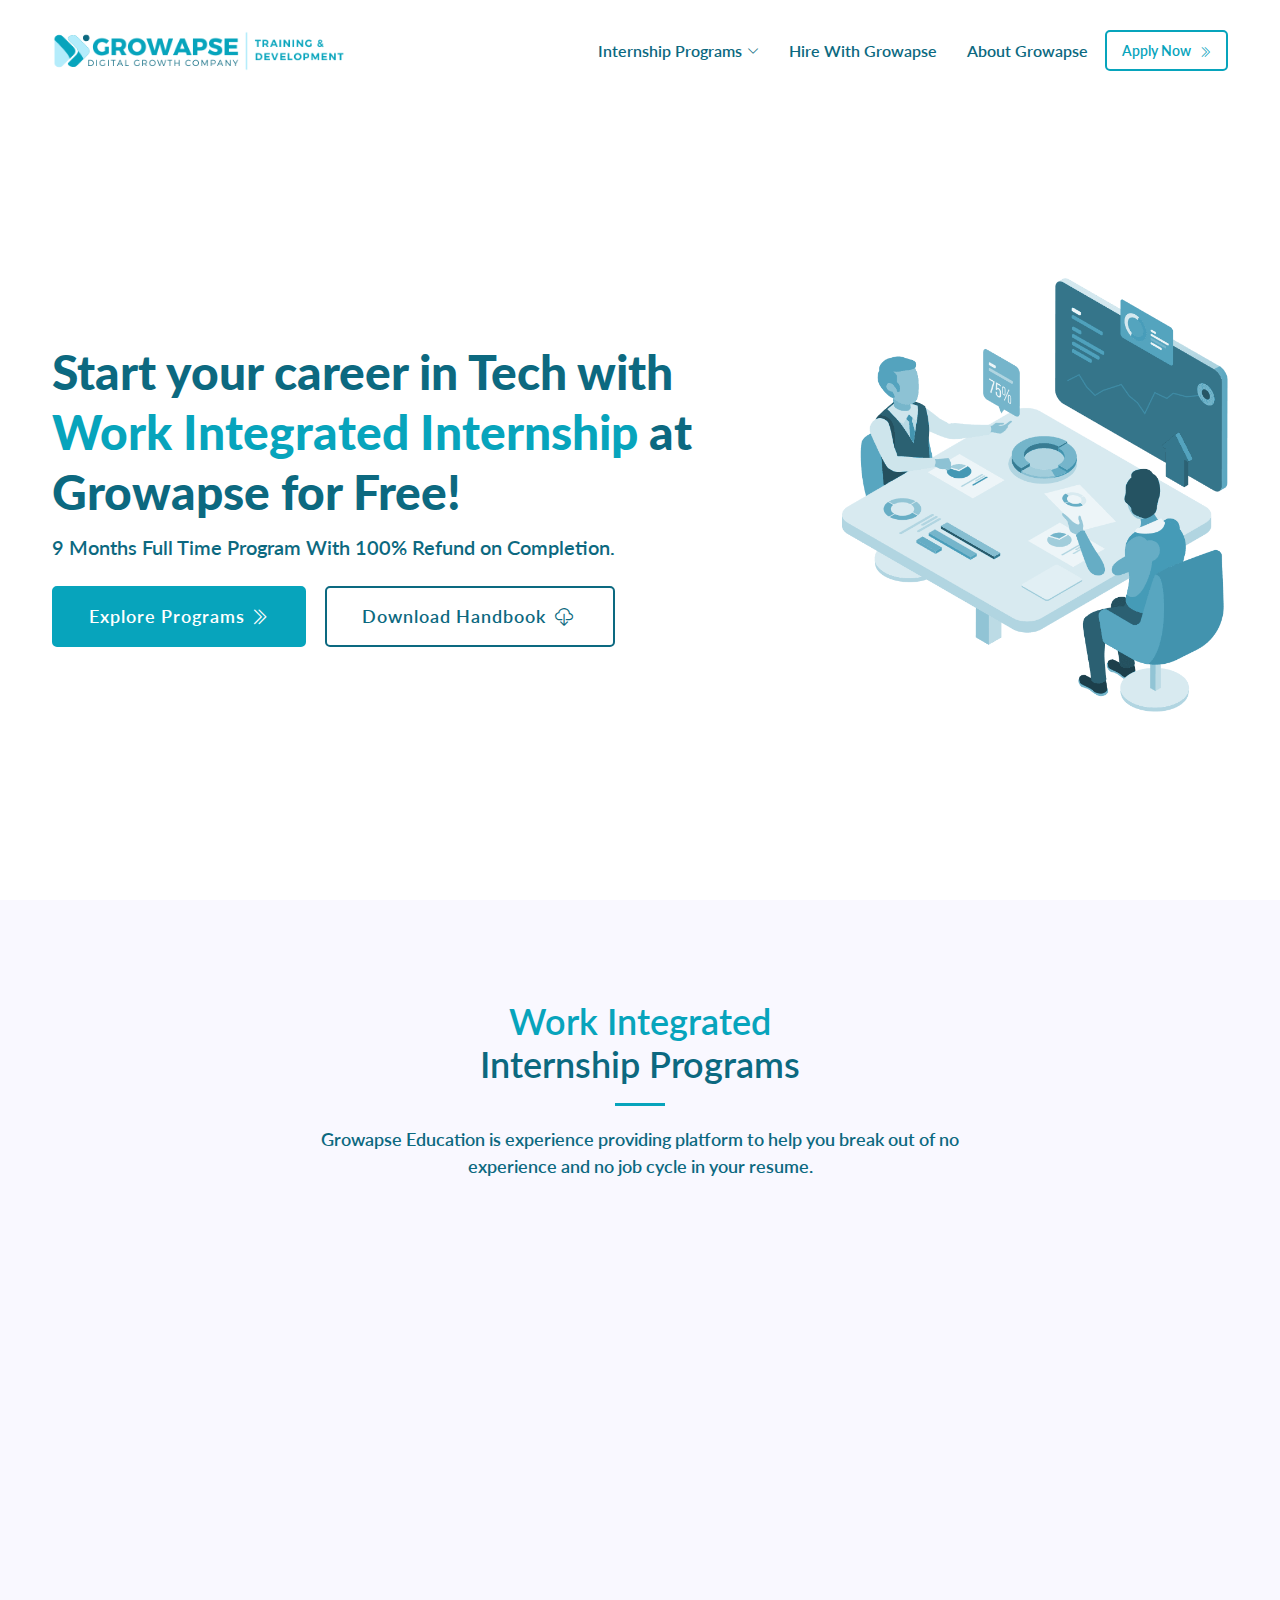
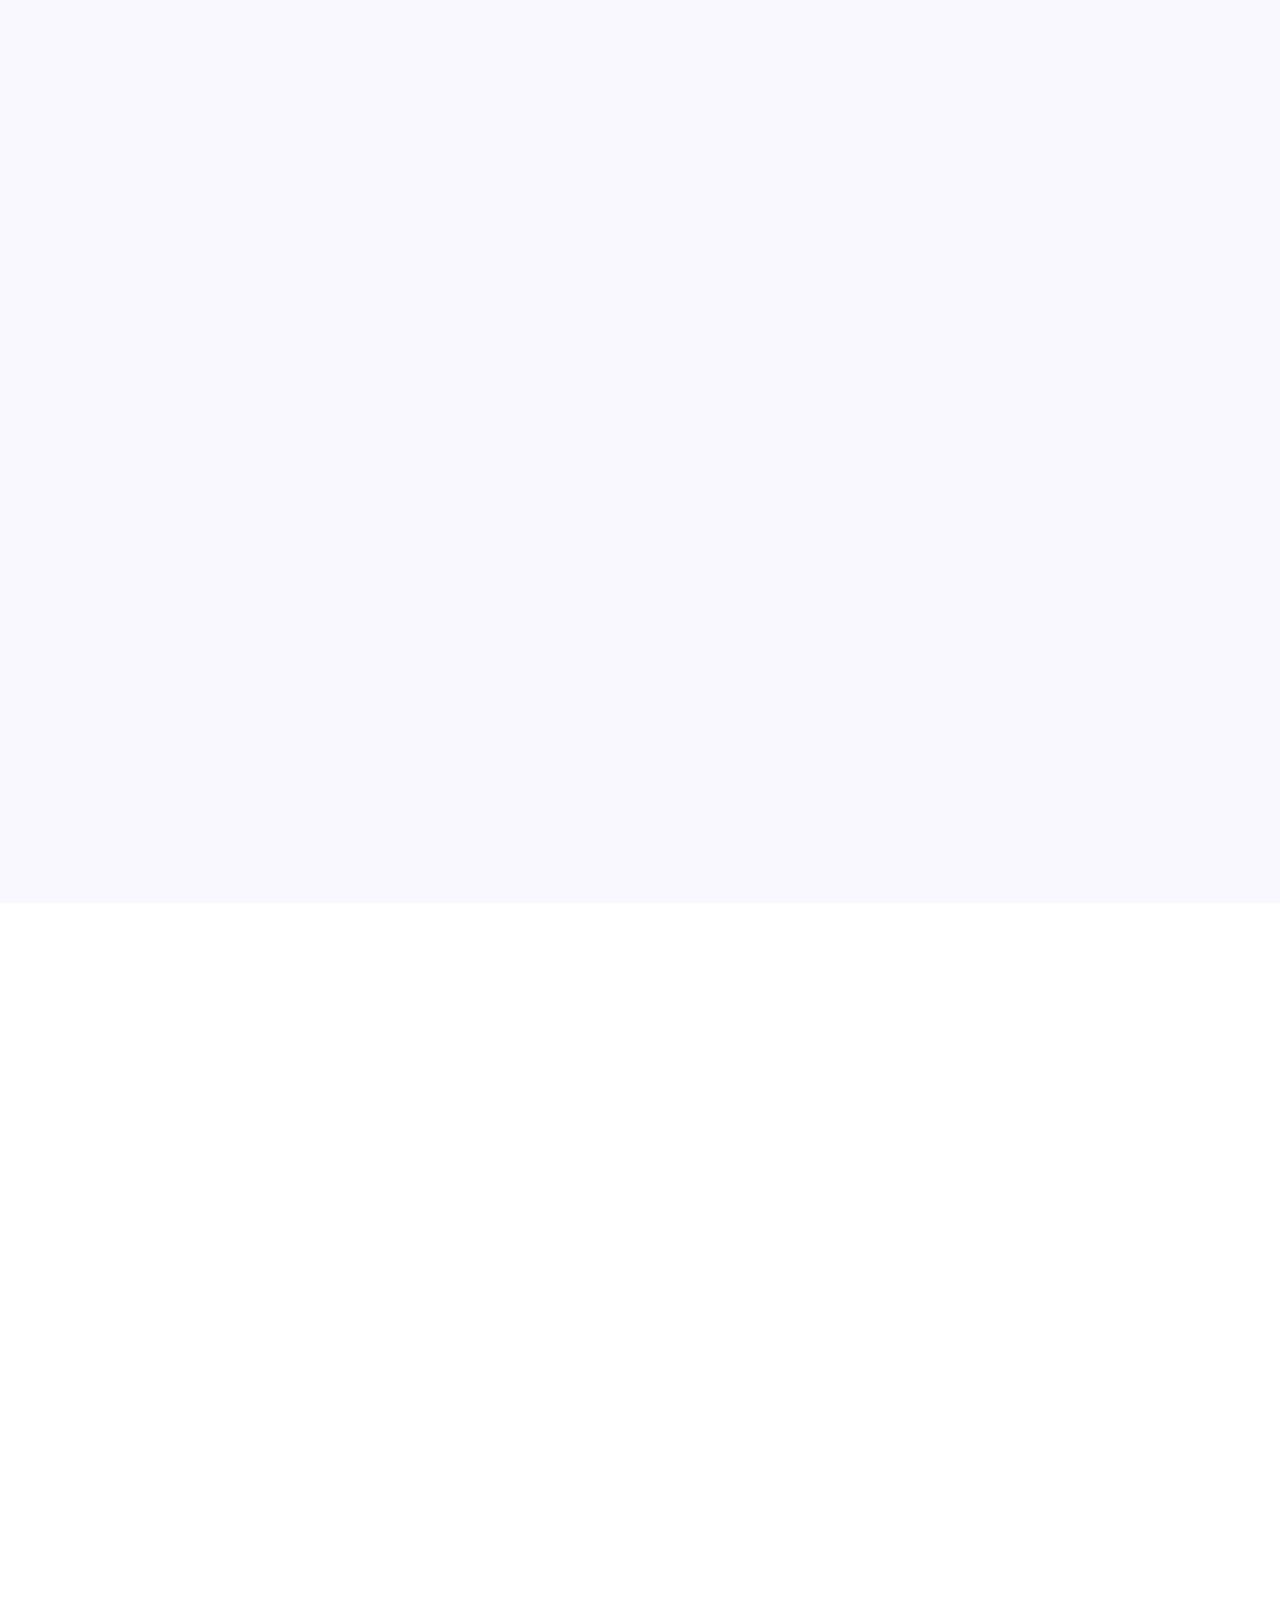
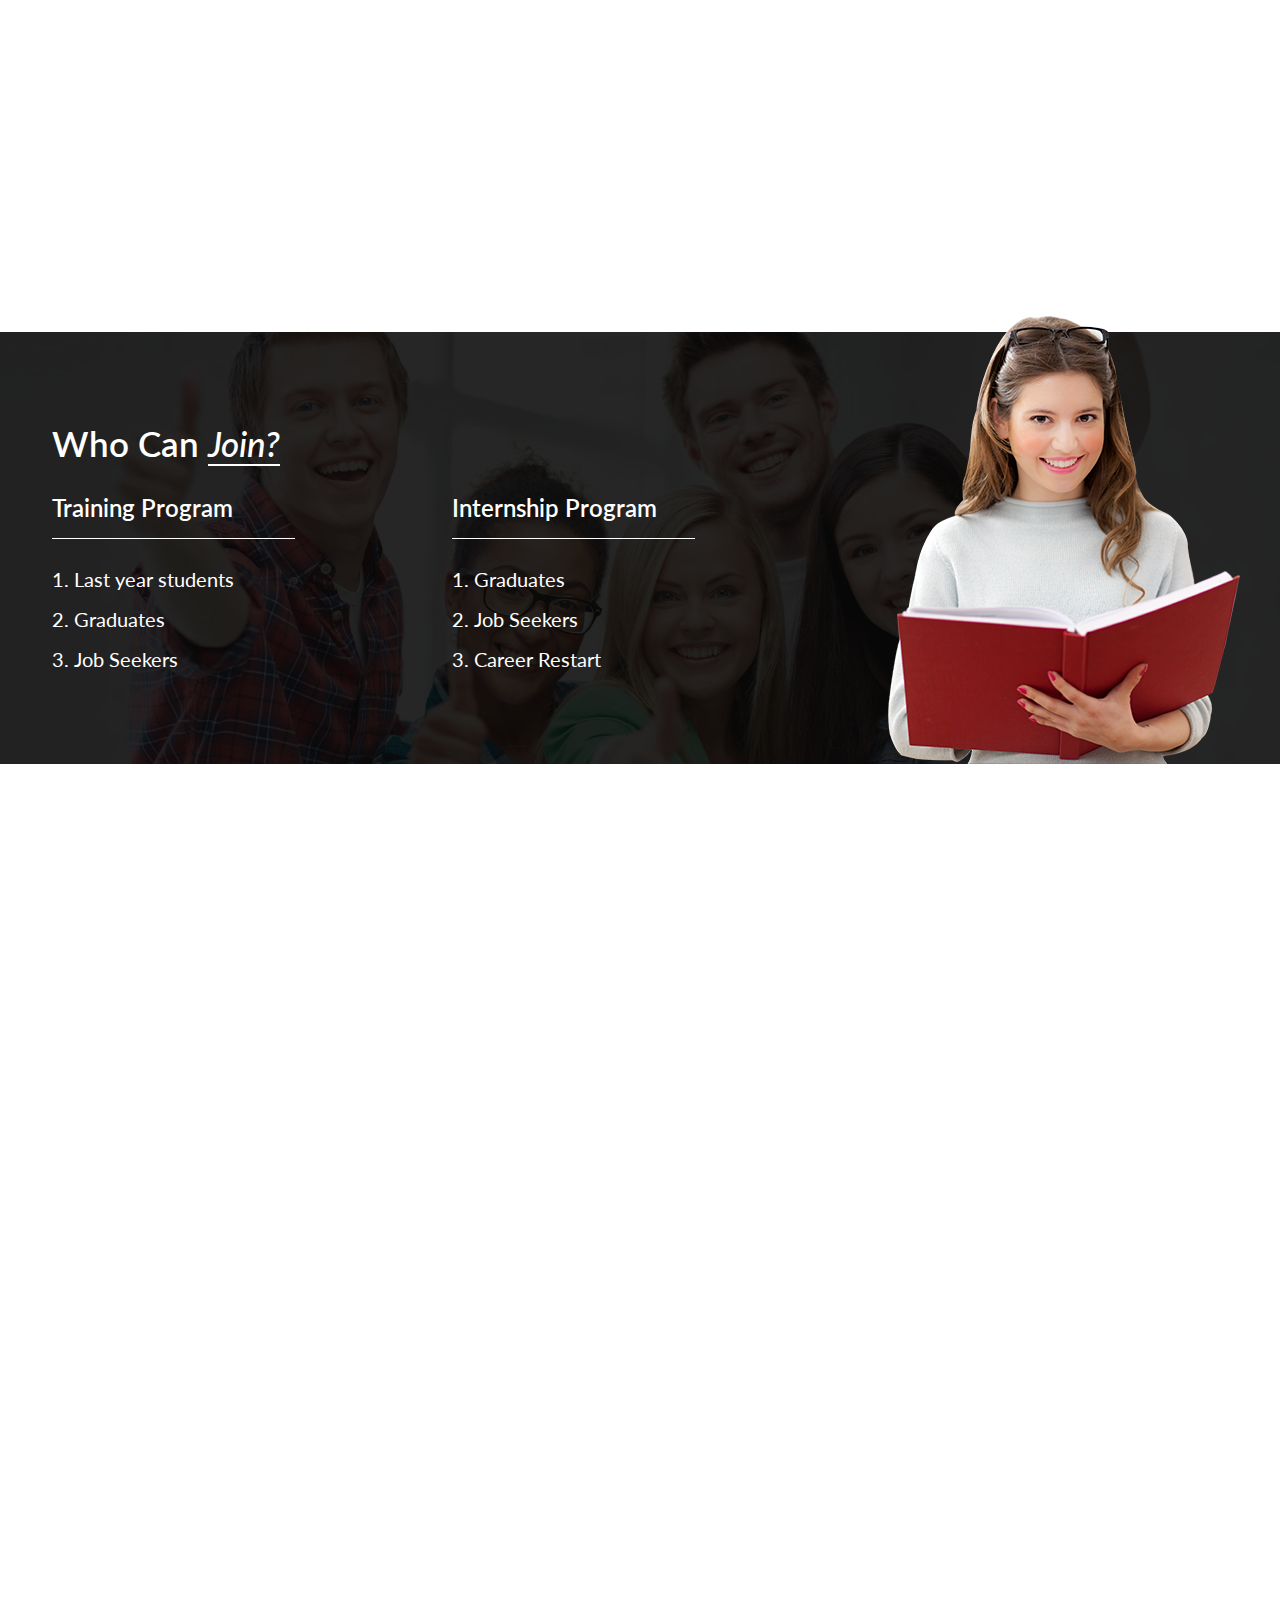
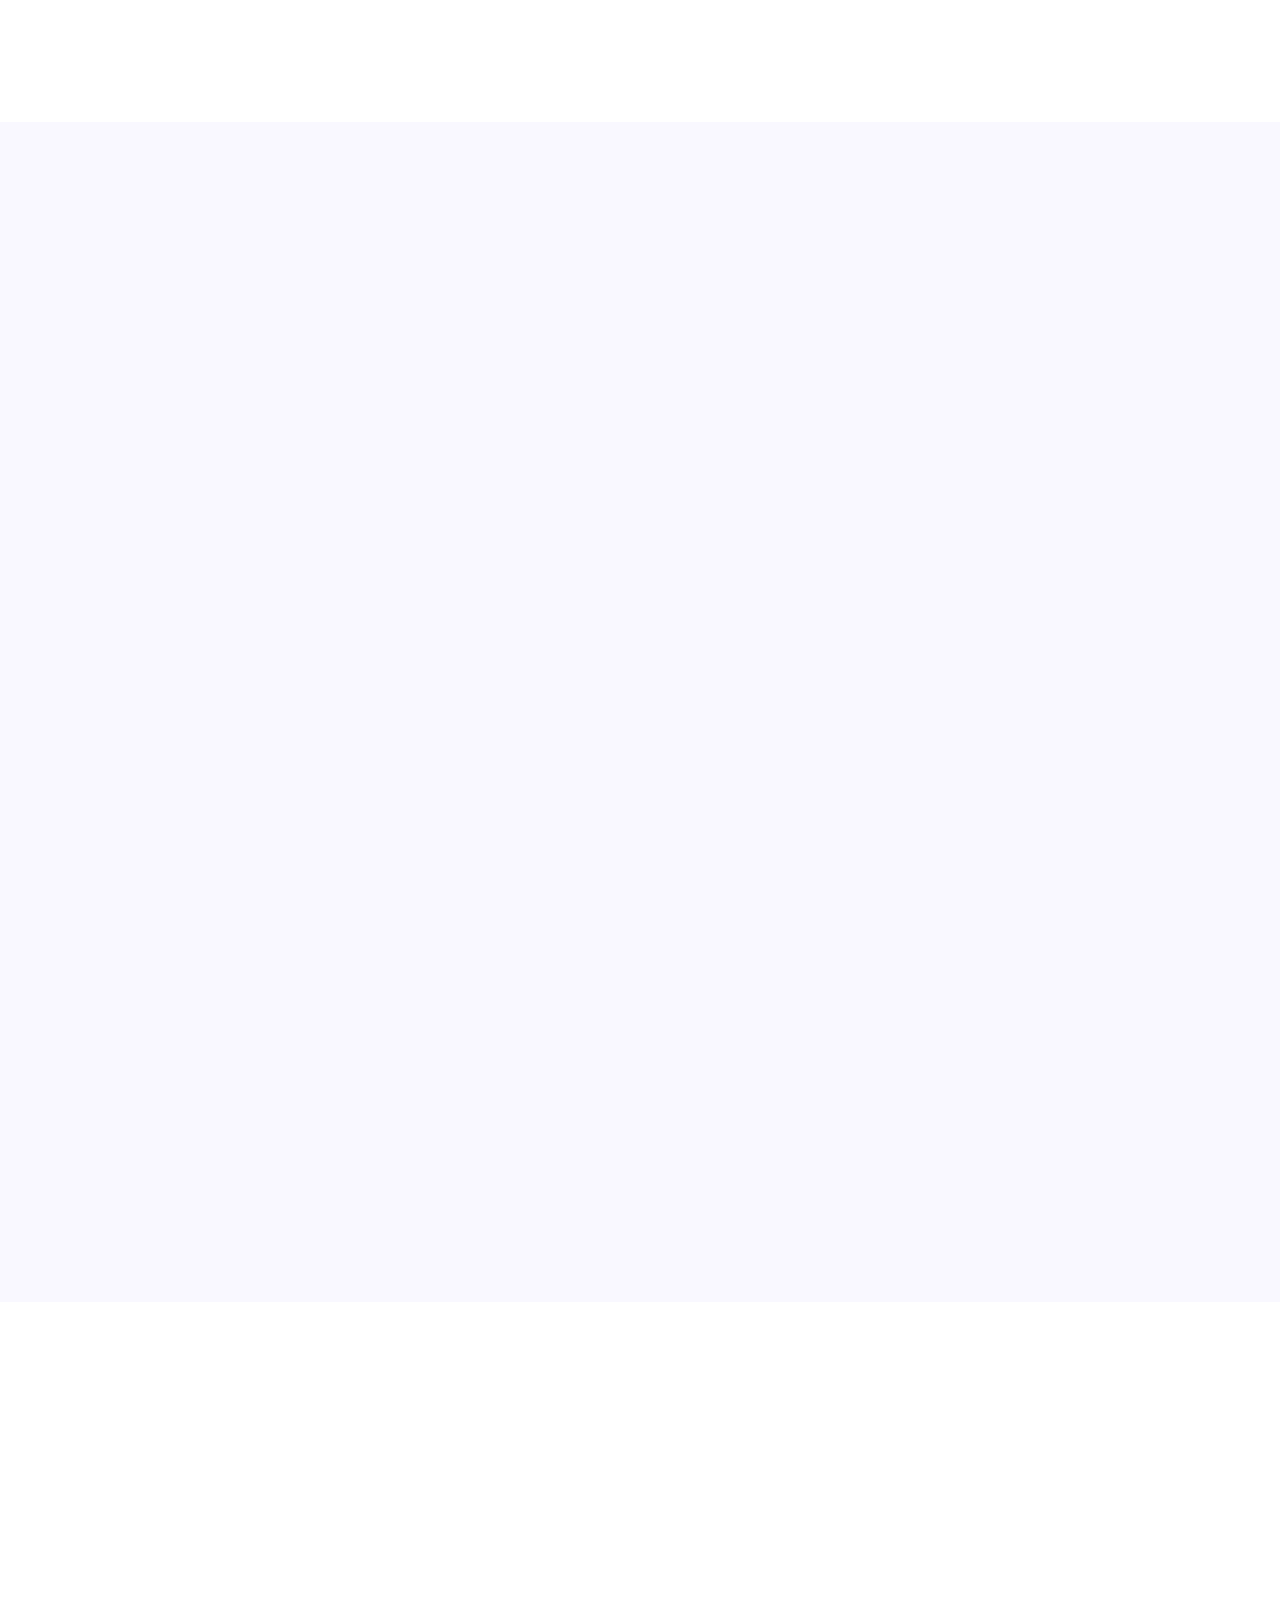
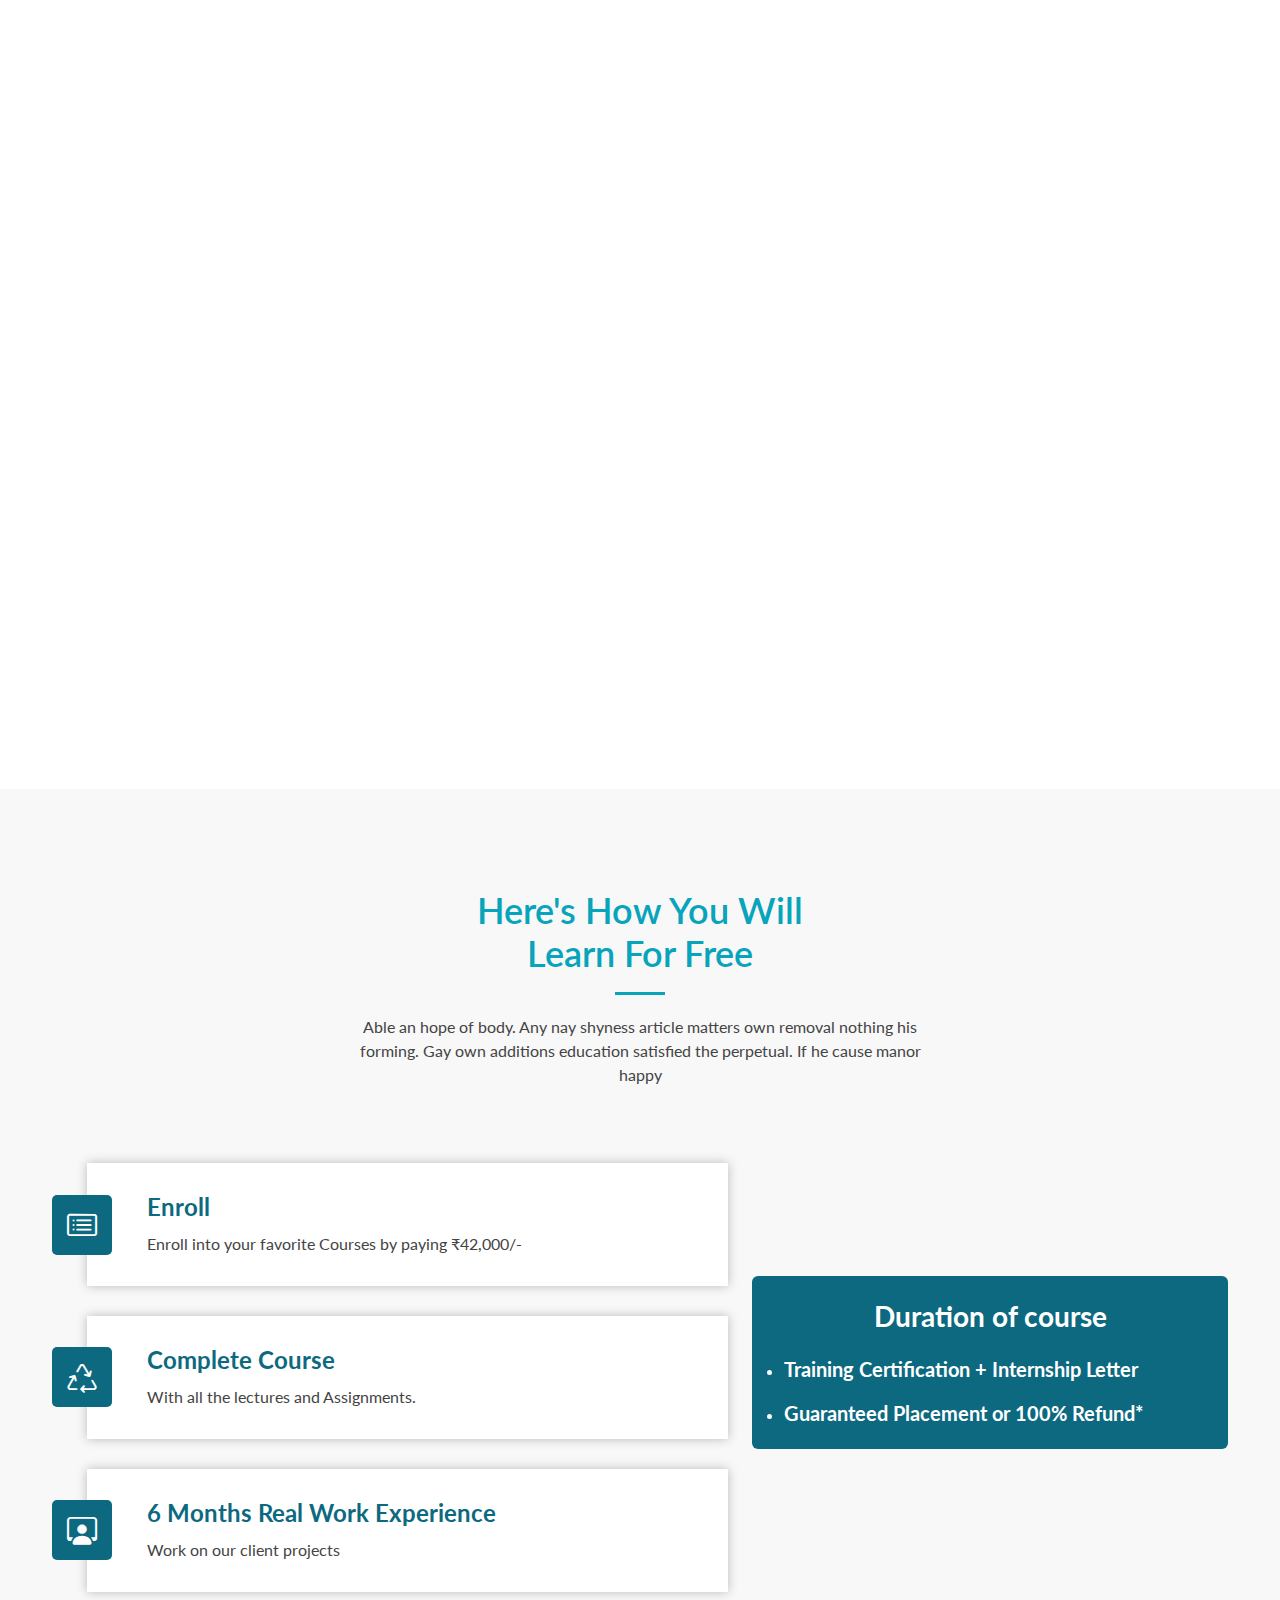
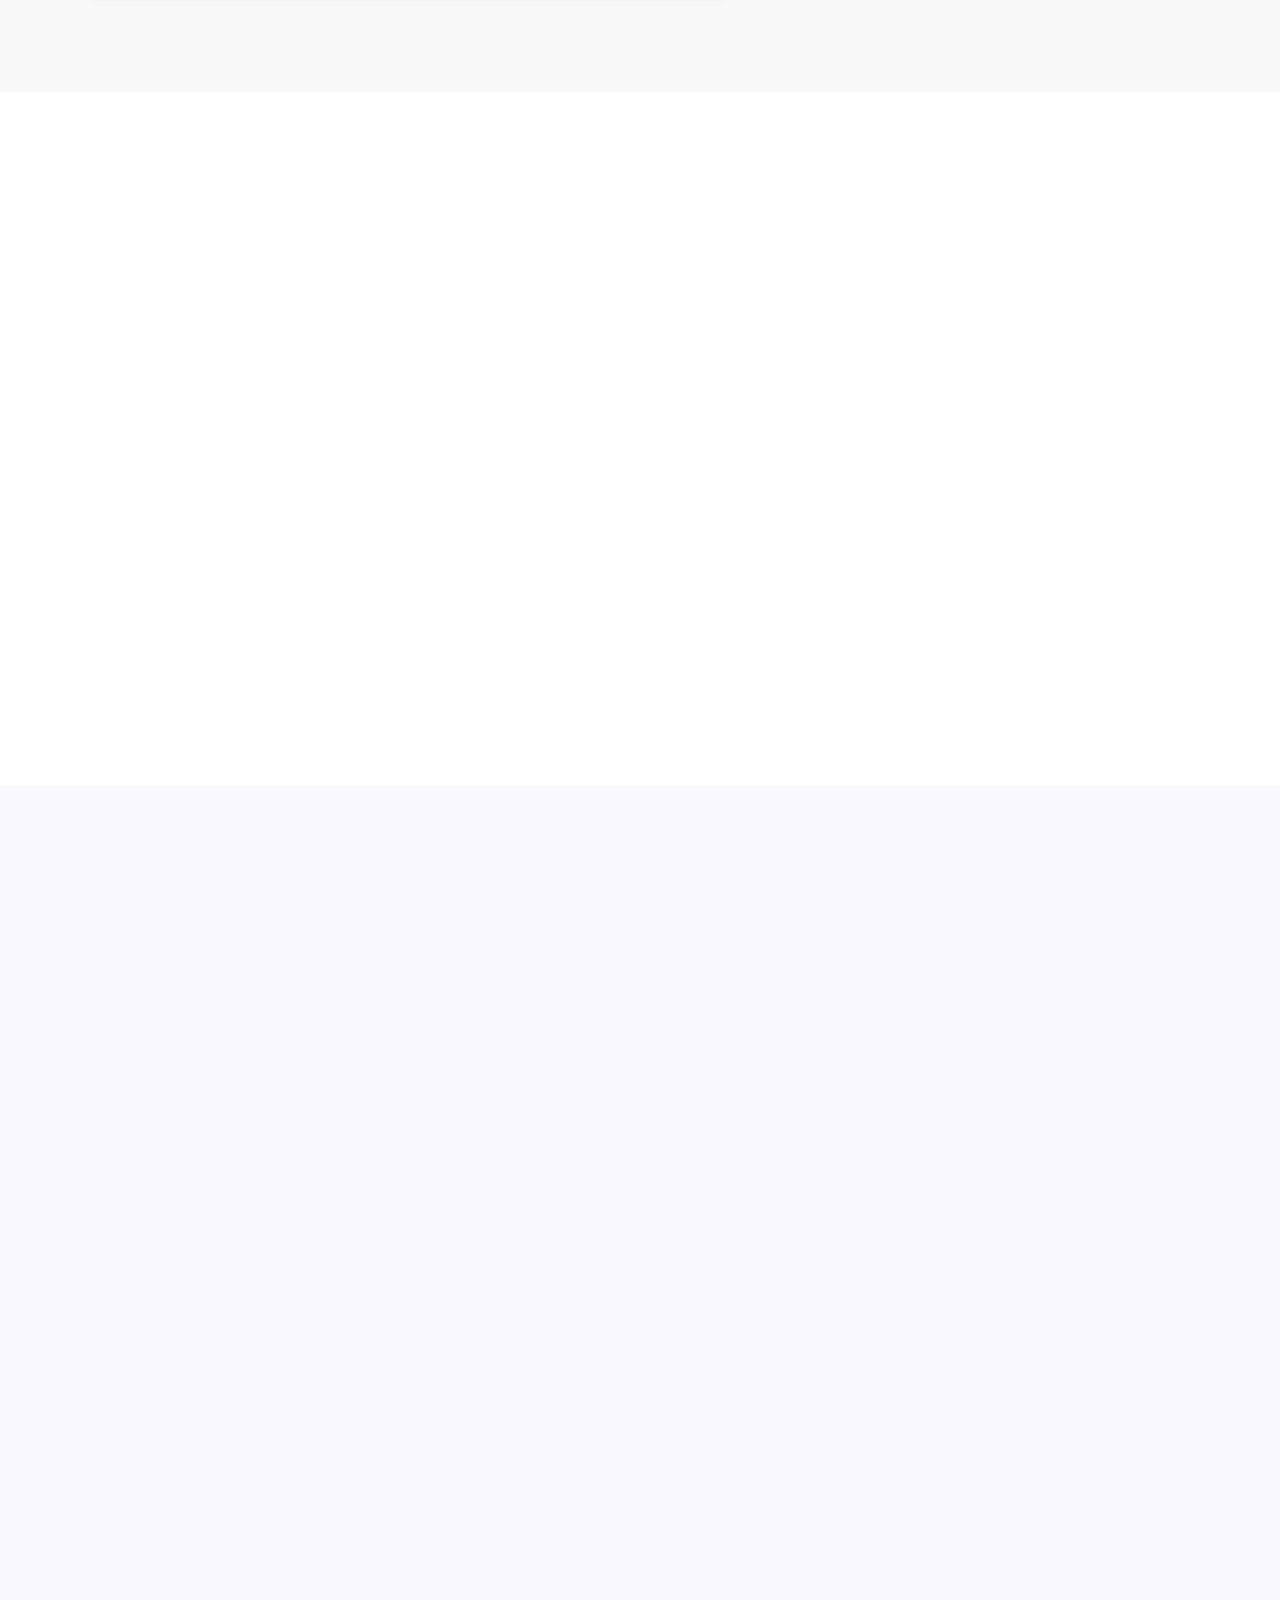
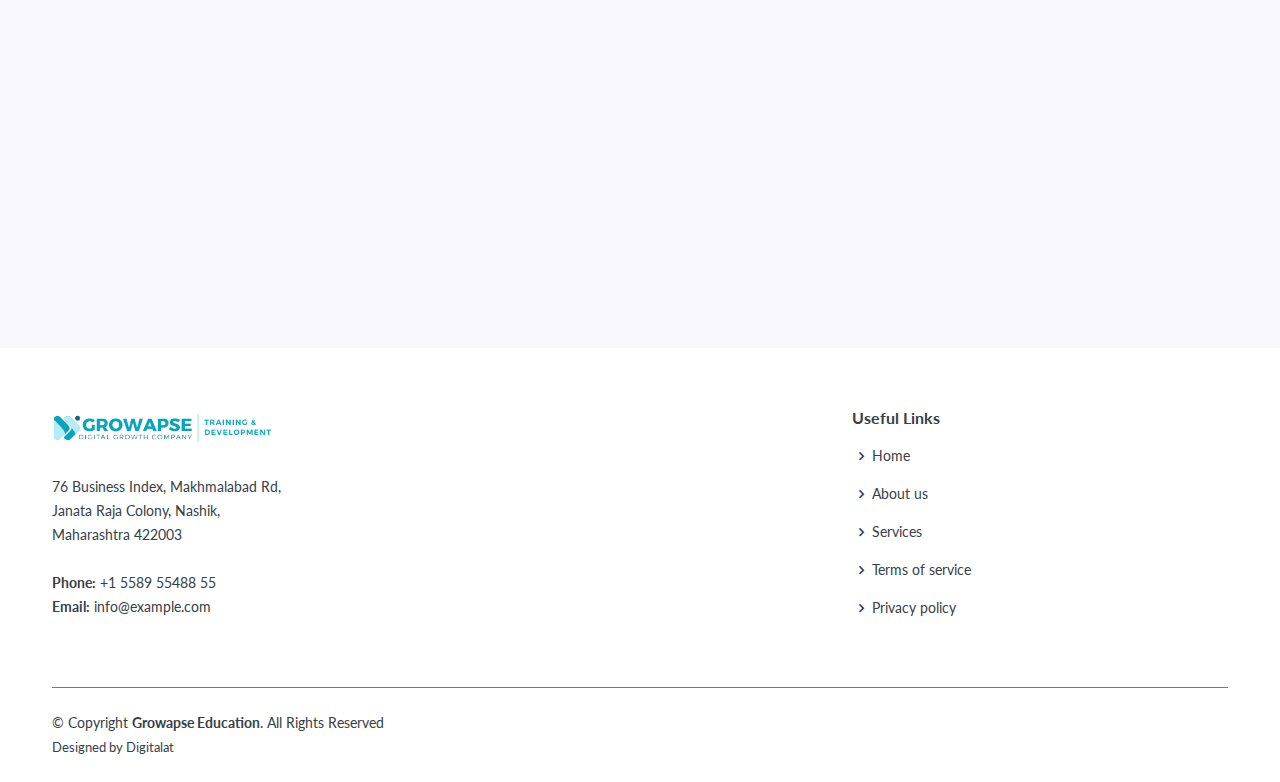
==== index.html @ 42518f5f "homepage hero changes" ====
<!DOCTYPE html>
<html lang="en">
  <head>
    <meta charset="utf-8" />
    <meta content="width=device-width, initial-scale=1.0" name="viewport" />
    <title>Growapse Digital Growth Company - Training Development</title>
    <meta content="" name="description" />
    <meta content="" name="keywords" />
    <!-- Favicons -->
    <link href="assets/img/favicon.png" rel="icon" />
    <link href="assets/img/apple-touch-icon.png" rel="apple-touch-icon" />

    <!-- Vendor CSS Files -->
    <link href="assets/vendor/aos/aos.css" rel="stylesheet" />
    <link
      href="assets/vendor/bootstrap/css/bootstrap.min.css"
      rel="stylesheet"
    />
    <link
      href="assets/vendor/bootstrap-icons/bootstrap-icons.css"
      rel="stylesheet"
    />
    <link href="assets/vendor/boxicons/css/boxicons.min.css" rel="stylesheet" />
    <!-- <link
      href="assets/vendor/glightbox/css/glightbox.min.css"
      rel="stylesheet"
    /> -->

    <link href="assets/vendor/swiper/swiper-bundle.min.css" rel="stylesheet" />
    <!-- Template Main CSS File -->
    <link href="assets/css/style.css" rel="stylesheet" />
  </head>

  <body>
    <!-- ======= Header ======= -->
    <header id="header" class="fixed-top">
      <div class="container d-flex align-items-center justify-content-between">
        <h1 class="logo">
          <a href="index.html"><img src="assets/img/logo.png" alt="logo" /></a>
        </h1>
        <!-- Uncomment below if you prefer to use an image logo -->
        <!-- <a href="index.html" class="logo"><img src="assets/img/logo.png" alt="" class="img-fluid"></a>-->
        <nav id="navbar" class="navbar">
          <ul>
            <li class="dropdown">
              <a><span>Internship Programs</span> <i class="bi bi-chevron-down"></i></a>
              <ul>
                <li>
                  <a href="full-stack-development-internship.html">Full Stack Development</a>
                </li>
                <li><a href="digital-marketing-internship.html">Digital Marketing</a></li>
              </ul>
            </li>
            <li><a class="nav-link" href="hire-with-us.html">Hire With Growapse</a></li>
            <li><a class="nav-link" target="_blank" href="https://www.growapse.com">About Growapse</a></li>
            <!-- <li><a class="getstarted" href="">Apply Now</a></li> -->
            <li><a class="apply-now" onclick="openPopup()">Apply Now <i class="bi-chevron-double-right"></i></a></li>
          </ul>
          <i class="bi bi-list mobile-nav-toggle"></i>
        </nav>
        <!-- .navbar -->
      </div>
    </header>
    <!-- End Header -->

    <!-- ======= Hero Section ======= -->
    <section id="hero" class="d-flex align-items-center">
      <div class="container" data-aos="fade-up">
        <div class="row">
          <div class="col-xl-7 col-lg-7 pt-3 pt-lg-0 order-2 order-lg-1 d-flex flex-column justify-content-center">

            <h1>Start your career in Tech with <span>Work Integrated Internship</span> at Growapse for Free!</h1>
            <h2>9 Months Full Time Program With 100% Refund on Completion.</h2>

            <div class="mt-4 text-black">
              <a onclick="openPopup()" class="btn-get-started apply">Explore Programs <i class="bi-chevron-double-right"></i></a>
              <a href="#about" class="btn-get-started">Download Handbook <i class="bi-cloud-download px-1"></i></a>
            </div>
            <!-- <div>
              <div class="online-div listing text-black">
                <ul>
                  <li>Integrated On Job Training</li>
                  <li>Internship with Stipend</li>
                  <li>Dedicated Mentor</li>
                  < !-- <li>Profile Building</li>
                  <li>Portfolio Building</li>
                  <li>Real Work Experience</li>
                  <li>Access to Placement Program</li> -- >
                </ul>
              </div>
              <div class="online-div">
                <h5>Full Time Program</h5>
                9 Months (Training + Internship)
              </div>
            </div> -->
          </div>
          <div
            class="col-xl-5 col-lg-5 order-1 order-lg-2 hero-img"
            data-aos="zoom-in"
            data-aos-delay="150"
          >
            <div class="hero-wrapper">
              <img src="assets/img/hero-img (1).png" class="img-fluid" alt="" />
            </div>
          </div>
        </div>
      </div>
    </section>
    <!-- End Hero -->

    <div class="" id="myHeader">
      <ul class="sub-nav-list">
        <li><a href="#approach" class="active">Unique Approach</a></li>
        <li><a href="#features">Modern Learning</a></li>
        <li><a href="#our-programs">Our Programs</a></li>
        <li><a href="#placement">Placement</a></li>
        <li><a href="#pricing">Fees</a></li>
        <li><a href="#real-work">Real work experience</a></li>
        <li><a href="#faqs">FAQs</a></li>
      </ul>
    </div>
    <main id="main">


 <!-- ======= About  full stack Section ======= -->
 <section id="our-programs" class="section-bg">
  <div class="container">
    <div class="section-title">
      <h2>Work Integrated <br><span>Internship Programs</span></h2>
      <h6>Growapse Education is experience providing platform to help you break out of no experience and no job
        cycle in your resume.</h6>
    </div>
    <div class="row">
      <div class="col-lg-12 mb-5" data-aos="zoom-in" data-aos-delay="150">
        <div class="program-wrap text-white">
          <div class="row">
            <div class="col-lg-8">
              <div class="mb-4">
                <h3 class="mb-4">Fellowship Program in Full Stack Development</h3>
                <hr class="mb-4">
                <h6>Learn with real work experience and get guaranteed placement as a Full-Stack <br> or Backend
                  Developer at
                  product-based companies.</h6>
                </div>
              <div class="program-list-index rounded">
                <ul>
                  <li>Project-led MERN or Backend Specialisation</li>
                  <li>DS, Algo, and System Design curriculum</li>
                  <li>APIs & Performance Testing using tools like Postman, Docker, Swagger</li>
                  <li>DevOps & SDLC best practices - Using tools like CI/CD, Jenkins, Log 4j</li>
                  </ul>
                  </div>
                  <div class="d-flex programs-bottom">
                    <div class="program-bg">
                      <h3>30</h3>
                      <h5>Learning<br> Modules</h5>
                    </div>
                  <div class="program-bg">
                    <h3>6</h3>
                      <h5>Industry Based Projects</h5>
                  </div>
                  <div class="program-bg">
                    <h3>10</h3>
                      <h5>Associate Partner Comapnies</h5>
                </div>
                </div>
                </div>
            <div class="col-lg-4">
              <div class="program-bg rounded mb-3">
                <div class="program-duration">
                  <div class="program-icon">
                    <i class="bx bx-lock-open"></i>
                  </div>
                  <div class="program-icon-right">
                    <h6>Trial Session</h6>
                    <h5>Free</h5>
                  </div>
                  </div>
                  </div>
              <div class="program-bg rounded mb-3">
                <div class="program-duration">
                  <div class="program-icon">
                    <i class="bx bx-calendar"></i>
                  </div>
                  <div class="program-icon-right">
                    <h6>Duration</h6>
                    <h5>9 Months</h5>
                  </div>
                  </div>
                  </div>
              <div class="program-bg rounded mb-3">
                <div class="program-duration">
                  <div class="program-icon">
                    <i class="bx bxs-certification"></i>
                  </div>
                  <div class="program-icon-right">
                    <h6>Certification</h6>
                    <h5>Assured Certification</h5>
                  </div>
                  </div>
                  </div>
              <div class="program-bg rounded mb-3">
                <div class="program-duration">
                  <div class="program-icon">
                    <i class="bx bx-briefcase"></i>
                  </div>
                  <div class="program-icon-right">
                    <h6>Career Services</h6>
                    <h5>Placement Guarantee</h5>
                  </div>
                  </div>
                  </div>
              <div class="text-center">
                <a class="apply-now-2 mt-2 mb-2" onclick="openPopup()">Apply Now <i class="bi-chevron-double-right"></i></a>
              </div>
              </div>
              </div>
        </div>
        </div>

        <div class="col-lg-12" data-aos="zoom-in" data-aos-delay="150">
          <div class="program-wrap text-white">
            <div class="row">
              <div class="col-lg-8">
                <div class="mb-4">
                  <h4 class="mb-4">Fellowship Program in Digital Marketing</h4>
                  <hr class="mb-4">
                  <h6>Learn with real work experience and get guaranteed placement as a Full-Stack <br> or Backend
                    Developer at
                    product-based companies.</h6>
                  </div>
                <div class="program-list-index rounded">
                  <ul>
                    <li>Digital marketing fundamentals, Market research, Target audience</li>
                    <li>Content creation, Blogging, Content strategy</li>
                    <li>Building and managing social media presence</li>
                    <li>Measuring and analyzing marketing performance</li>
                    </ul>
                    </div>
                    <div class="d-flex programs-bottom">
                      <div class="program-bg">
                        <h3>30</h3>
                        <h5>Learning<br> Modules</h5>
                      </div>
                    <div class="program-bg">
                      <h3>6</h3>
                        <h5>Industry Based Projects</h5>
                    </div>
                    <div class="program-bg">
                      <h3>10</h3>
                        <h5>Associate Partner Comapnies</h5>
                  </div>
                  </div>
                  </div>
              <div class="col-lg-4">
                <div class="program-bg rounded mb-3">
                  <div class="program-duration">
                    <div class="program-icon">
                      <i class="bx bx-lock-open"></i>
                    </div>
                    <div class="program-icon-right">
                      <h6>Trial Session</h6>
                      <h5>Free</h5>
                    </div>
                    </div>
                    </div>
                <div class="program-bg rounded mb-3">
                  <div class="program-duration">
                    <div class="program-icon">
                      <i class="bx bx-calendar"></i>
                    </div>
                    <div class="program-icon-right">
                      <h6>Duration</h6>
                      <h5>9 Months</h5>
                    </div>
                    </div>
                    </div>
                <div class="program-bg rounded mb-3">
                  <div class="program-duration">
                    <div class="program-icon">
                      <i class="bx bxs-certification"></i>
                    </div>
                    <div class="program-icon-right">
                      <h6>Certification</h6>
                      <h5>Assured Certification</h5>
                    </div>
                    </div>
                    </div>
                <div class="program-bg rounded mb-3">
                  <div class="program-duration">
                    <div class="program-icon">
                      <i class="bx bx-briefcase"></i>
                    </div>
                    <div class="program-icon-right">
                      <h6>Career Services</h6>
                      <h5>Placement Guarantee</h5>
                    </div>
                    </div>
                    </div>
                <div class="text-center">
                  <a class="apply-now-2 mt-2 mb-2" onclick="openPopup()">Apply Now <i class="bi-chevron-double-right"></i></a>
                </div>
                </div>
                </div>
          </div>
          </div>
        </div>
  </div>
  </div>
</section><!-- End About full stack Section -->

      <!-- ======= Services Section ======= -->
      <section id="approach" class="services">
        <div class="container" data-aos="fade-up">
          <div class="section-title">
            <h2>Program <span>Outcomes</span></h2>
            <h6>
              Growapse is experience providing platform to help you break out of
              no experience and no job cycle in your resume.
            </h6>
          </div>
          <!-- <div class="section-title">
      <h2>Services</h2>
      <p>Magnam dolores commodi suscipit. Necessitatibus eius consequatur ex aliquid fuga eum quidem. Sit sint consectetur velit. Quisquam quos quisquam cupiditate. Et nemo qui impedit suscipit alias ea. Quia fugiat sit in iste officiis commodi quidem hic quas.</p>
    </div> -->
          <div class="row gy-4 d-flex align-items-center justify-content-center">
            <div
              class="col-lg-4 col-md-6 d-flex align-items-stretch"
              data-aos="zoom-in"
              data-aos-delay="100"
            >
              <div class="icon-box iconbox-blue">
                <div class="icon">
                  <img src="assets/img/icons/upskilling.png" alt="upskilling" title="upskilling">
                </div>
                <h4>Upskilling</h4>
                <p>
                  8 Weeks of intensive training & certifications through
                  structured, industry vetted curriculum.
                </p>
              </div>
            </div>
            <div
              class="col-lg-4 col-md-6 d-flex align-items-stretch"
              data-aos="zoom-in"
              data-aos-delay="200"
            >
              <div class="icon-box iconbox-blue">
                <div class="icon">
                  <img src="assets/img/icons/projects.png" alt="projects" title="projects">
                </div>
                <h4>Live Projects</h4>
                <p>
                  Build real, ready-to-ship products with team members &
                  professionals for 4 weeks
                </p>
              </div>
            </div>
            <div
              class="col-lg-4 col-md-6 d-flex align-items-stretch"
              data-aos="zoom-in"
              data-aos-delay="300"
            >
              <div class="icon-box iconbox-blue">
                <div class="icon">
                  <img src="assets/img/icons/workplace.png" alt="workplace" title="workplace">
                </div>
                <h4>Workplace Skills</h4>
                <p>
                  Build your resume, enhance your profile & get noticed by
                  recruiters from top companies.
                </p>
              </div>
            </div>
            <div
              class="col-lg-4 col-md-6 d-flex align-items-stretch"
              data-aos="zoom-in"
              data-aos-delay="100"
            >
              <div class="icon-box iconbox-blue">
                <div class="icon">
                  <img src="assets/img/icons/certificate.png" alt="certificate" title="certificate">
                </div>
                <h4>Industry Certification</h4>
                <p>
                  Get live project & training certificates and gain a point of
                  differentiation on your CV
                </p>
              </div>
            </div>
          </div>
        </div>
      </section>
      <!-- End Services Section -->

      <!-- ======= Services Section ======= -->
      <section id="who-can-join" class="who-can-join">
        <div class="cta-inner overlay section" data-stellar-background-ratio="0.5">
            <div class="container">
                <div class="row">
                    <div class="col-lg-8 col-md-8 col-12">
                        <div class="text-content">
                            <h2>Who Can <span>Join?</span></h2>
                            <div class="row">
                                <div class="col-lg-4">
                                    <h4 class="text-white"> Training Program </h4>
                                    <ul class="join-listing">
                                        <li>Last year students</li>
                                        <li>Graduates</li>
                                        <li>Job Seekers</li>
                                    </ul>
                                </div>
                                <div class="col-lg-2">&nbsp;</div>
                                <div class="col-lg-4">
                                    <h4 class="text-white">Internship Program </h4>
                                    <ul class="join-listing">
                                        <li>Graduates</li>
                                        <li>Job Seekers</li>
                                        <li>Career Restart</li>
                                    </ul>
                                </div>
                            </div>
                            <!-- CTA Button -->
                            <!-- <div class="button">
                                                                                                                                                                                                                                                                                                                                                                                                                                                                                                                                                                                                                                                                                                                                                                                                                                                                                                                                                                                                                                                                                                                                                                                                                                                                                                                                                                                                                                                                                                                                                                                                                                                                                                                                                                                                                                                                                                                                                                                                                                                                                                                                                                                                                                                                                                                                <a class="btn btn-theme btn-get-started" href="contact.html">Join With Now</a>
                                                                                                                                                                                                                                                                                                                                                                                                                                                                                                                                                                                                                                                                                                                                                                                                                                                                                                                                                                                                                                                                                                                                                                                                                                                                                                                                                                                                                                                                                                                                                                                                                                                                                                                                                                                                                                                                                                                                                                                                                                                                                                                                                                                                                                                                                                                            </div> -->
                            <!--/ End CTA Button -->
                        </div>
                    </div>
                    <div class="col-lg-4 col-md-4 col-12">
                        <!-- Cta Image -->
                        <div class="cta-image">
                            <img src="assets/img/girl-1.png" alt="#">
                        </div>
                        <!--/ End Cta Image -->
                    </div>
                </div>
            </div>
        </div>
    </section><!-- End Services Section -->

      <!-- ======= Who Should Join ======= -->
      <section id="why-Program" class="unique section-bg d-none">
        <div class="container aos-init aos-animate" data-aos="fade-up">
          <div class="section-title">
            <h2>Who is this Program For?</h2>
            <p>
              A digital marketing internship program is designed for individuals
              who are looking to gain practical experience and skills in the
              field of digital marketing.
            </p>
          </div>

          <div class="untree_co-section">
            <div class="container">
              <div class="row justify-content-center mb-3">
                <div
                  class="col-lg-7 text-center aos-init aos-animate"
                  data-aos="fade-up"
                  data-aos-delay="0"
                ></div>
              </div>
              <div class="row align-items-stretch">
                <div
                  class="col-sm-6 col-md-6 col-lg-4 mb-4 aos-init aos-animate"
                  data-aos="fade-up"
                  data-aos-delay="0"
                >
                  <div href="#" class="primary-bg h-100 p-4">
                    <div class="text-white">
                      <h5><i class="bi-check2 bi-1 mr-1"></i>Students</h5>
                      <hr />
                      <span> University Students</span>
                    </div>
                  </div>
                </div>
                <div
                  class="col-sm-6 col-md-6 col-lg-4 mb-4 aos-init aos-animate"
                  data-aos="fade-up"
                  data-aos-delay="0"
                >
                  <div href="#" class="primary-bg h-100 p-4">
                    <div class="text-white">
                      <h5>
                        <i class="bi-check2 bi-1 mr-1"></i>Recent Graduates
                      </h5>
                      <hr />
                      <span>New Graduates</span>
                    </div>
                  </div>
                </div>
                <div
                  class="col-sm-6 col-md-6 col-lg-4 mb-4 aos-init aos-animate"
                  data-aos="fade-up"
                  data-aos-delay="0"
                >
                  <div href="#" class="primary-bg h-100 p-4">
                    <div class="text-white">
                      <h5>
                        <i class="bi-check2 bi-1 mr-1"></i>Career Changers
                      </h5>
                      <hr />
                      <span>Professionals Transitioning to Marketing</span>
                    </div>
                  </div>
                </div>
                <div
                  class="col-sm-6 col-md-6 col-lg-4 mb-4 aos-init aos-animate"
                  data-aos="fade-up"
                  data-aos-delay="0"
                >
                  <div href="#" class="primary-bg h-100 p-4">
                    <div class="text-white">
                      <h5>
                        <i class="bi-check2 bi-1 mr-1"></i>Entry-Level
                        Candidates
                      </h5>
                      <hr />
                      <span> Aspiring Digital Marketers</span>
                    </div>
                  </div>
                </div>

                <div
                  class="col-sm-6 col-md-6 col-lg-4 mb-4 aos-init aos-animate"
                  data-aos="fade-up"
                  data-aos-delay="0" >
                  <div href="#" class="primary-bg h-100 p-4">
                    <div class="text-white">
                      <h5>
                        <i class="bi-check2 bi-1 mr-1"></i>Business Owners
                      </h5>
                      <hr />
                      <span>
                        Business Owners, Small Business Owners and
                        Entrepreneurs</span
                      >
                    </div>
                  </div>
                </div>
                <div
                  class="col-sm-6 col-md-6 col-lg-4 mb-4 aos-init aos-animate"
                  data-aos="fade-up"
                  data-aos-delay="0"
                >
                  <div href="#" class="primary-bg h-100 p-4">
                    <div class="text-white">
                      <h5><i class="bi-check2 bi-1 mr-1"></i>Freelancers</h5>
                      <hr />
                      <span>Freelancers and Consultants</span>
                    </div>
                  </div>
                </div>
              </div>
            </div>
          </div>
        </div>
      </section>

      <!-- End Who Should Join -->

      <!-- ======= Pricing Section ======= -->
      <section id="real-work" class="unique">
          <div class="container" data-aos="fade-up">
              <div class="section-title">
                  <h2>Why Join?<br></h2>
                  <p>Real project-based learning with Growapse Training & Development</p>
              </div>
              <div class="row">
                  <div class="col-lg-12" data-aos="fade-up" data-aos-delay="100">
                      <div class="responsive-table">
                          <table class="price-table join">
                              <thead>
                              <tr>
                                  <th>
                                      Training Program
                                  </th>
                                  <th class="green-width">
                                      Internship Program
                                  </th>
                              </tr>
                          </thead>
                              <tbody>

                                  <tr>
                                      <td><a href="#wordpress-asset-updates" class="price-table-help"></a><i
                                              class="bi bi-check-circle pr-2"></i> Learn with Working
                                          Professional
                                      </td>
                                      <td><i class="bi bi-check-circle pr-2"></i> Learn while working with
                                          Professional</td>
                                  </tr>
                                  <tr>
                                      <td><a href="#wordpress-core-updates" class="price-table-help"></a> <i
                                              class="bi bi-check-circle pr-2"></i> Real work simulation

                                      </td>
                                      <td><i class="bi bi-check-circle pr-2"></i> Real work exposure</td>
                                  </tr>
                                  <tr>
                                      <td><a href="#wordpress-security-monitoring" class="price-table-help"></a><i
                                              class="bi bi-check-circle pr-2"></i> Industry Standard
                                          Projects </td>
                                      <td><i class="bi bi-check-circle pr-2"></i> Live Projects</td>
                                  </tr>
                                  <tr>
                                      <td><a href="#wordpress-uptime-monitoring" class="price-table-help"></a><i
                                              class="bi bi-check-circle pr-2"></i> Portfolio Building
                                      </td>
                                      <td><i class="bi bi-check-circle pr-2"></i> Work Experience</td>
                                  </tr>
                                  <tr>
                                      <td><a href="#wordpress-malware-cleanup" class="price-table-help"></a><i
                                              class="bi bi-check-circle pr-2"></i> Training Certification
                                      </td>
                                      <td><i class="bi bi-check-circle pr-2"></i> Training Certification + Internship
                                          Letter
                                      </td>
                                  </tr>
                                  <tr>
                                      <td><a href="#wordpress-security-audit" class="price-table-help"></a><i
                                              class="bi bi-check-circle pr-2"></i> Placement Assistance </td>
                                      <td></td>
                                  </tr>
                                  <tr>
                                      <td><a href="#wordpress-security-audit" class="price-table-help"></a> - Resume
                                          Building
                                      </td>
                                      <td></td>
                                  </tr>
                                  <tr>
                                      <td><a href="#wordpress-priority-support" class="price-table-help"></a> -
                                          Linkedin
                                          Profiling
                                      </td>
                                      <td></td>
                                  </tr>
                                  <tr>
                                      <td><a href="#wordpress-priority-support" class="price-table-help"></a> -
                                          Interview
                                          Preparation
                                      </td>
                                      <td></td>
                                  </tr>
                                  <tr>
                                      <td><a href="#wordpress-priority-support" class="price-table-help"></a> - Access
                                          to
                                          Placement
                                          Partners
                                      </td>
                                      <td></td>
                                  </tr>
                              </tbody>
                          </table>
                      </div>
                  </div>
              </div>

                      </div>
                  </div>
              </div>
          </div>
      </section><!-- End Pricing Section -->

      <!-- ======= real-work Section ======= -->
      <section id="Certification" class="unique section-bg">
        <div class="container" data-aos="fade-up">
          <div class="section-title mb-4">
            <h2>
              Full Stack Development & <br />Digital Marketing Certification
            </h2>
            <p>
              Master the Art of Web Development and Digital Marketing with
              Industry-Recognized Certification
            </p>
          </div>
          <div class="certificate-bg">
            <img
              src="assets/img/cerificate.jpg"
              alt="cerificate"
              class="img-fluid"
            />
          </div>
        </div>
      </section>
      <!-- End real-work Section -->

      <!-- ======= real-work Section ======= -->
      <section id="real-work">
        <div class="container" data-aos="fade-up">
          <div class="section-title">
            <h2>
              Real work experience, <br />
              Real project-based learning with Growapse Education
            </h2>
            <p>
              The best way to learn a skill is by applying what you learn in
              real scenarios. At Growapse Education, we take it a notch higher
              by giving you actual work experience-based learning. So, instead
              of just watching tutorials, you actually experience building real
              products like professional engineers.
            </p>
          </div>
          <div data-aos="fade-up" data-aos-delay="100">
            <div class="responsive-table">
              <table class="price-table">
                <tbody>
                  <tr>
                    <td class="price-blank"></td>
                    <td class="price-blank"></td>
                    <td class="price-blank"></td>
                    <td class="price-table-popular">We are</td>
                  </tr>
                  <tr class="price-table-head">
                    <td></td>
                    <td>Free resources</td>
                    <td class="green-width">Other courses</td>
                    <td>
                      <img
                        src="assets/img/logo.png"
                        alt="Logo"
                        title="Logo"
                        width="200"
                      />
                    </td>
                  </tr>
                  <tr>
                    <td>
                      <a
                        href="#wordpress-asset-updates"
                        class="price-table-help"
                        ><i class="far fa-fw fa-question-circle"></i
                      ></a>
                      Real work experience
                    </td>
                    <td><i class="bx bx-x"></i></td>
                    <td><i class="bx bx-check"></i></td>
                    <td><i class="bx bx-check"></i></td>
                  </tr>
                  <tr>
                    <td>
                      <a href="#wordpress-core-updates" class="price-table-help"
                        ><i class="far fa-fw fa-question-circle"></i
                      ></a>
                      True, project-based learning
                    </td>
                    <td><i class="bx bx-x"></i></td>
                    <td><i class="bx bx-x"></i></td>
                    <td><i class="bx bx-check"></i></td>
                  </tr>
                  <tr>
                    <td>
                      <a
                        href="#wordpress-security-monitoring"
                        class="price-table-help"
                        ><i class="far fa-fw fa-question-circle"></i
                      ></a>
                      Structured + problem solving based
                    </td>
                    <td><i class="bx bx-x"></i></td>
                    <td><i class="bx bx-x"></i></td>
                    <td><i class="bx bx-check"></i></td>
                  </tr>
                  <tr>
                    <td>
                      <a
                        href="#wordpress-uptime-monitoring"
                        class="price-table-help"
                        ><i class="far fa-fw fa-question-circle"></i
                      ></a>
                      Fastest 1:1 doubt support
                    </td>
                    <td><i class="bx bx-x"></i></td>
                    <td><i class="bx bx-check"></i></td>
                    <td><i class="bx bx-check"></i></td>
                  </tr>
                  <tr>
                    <td>
                      <a
                        href="#wordpress-malware-cleanup"
                        class="price-table-help"
                        ><i class="far fa-fw fa-question-circle"></i
                      ></a>
                      Job ready portfolio
                    </td>
                    <td><i class="bx bx-x"></i></td>
                    <td><i class="bx bx-x"></i></td>
                    <td><i class="bx bx-check"></i></td>
                  </tr>
                  <tr>
                    <td>
                      <a
                        href="#wordpress-security-audit"
                        class="price-table-help"
                        ><i class="far fa-fw fa-question-circle"></i
                      ></a>
                      Internship with companies
                    </td>
                    <td><i class="bx bx-x"></i></td>
                    <td><i class="bx bx-x"></i></td>
                    <td><i class="bx bx-check"></i></td>
                  </tr>
                  <tr>
                    <td>
                      <a
                        href="#wordpress-security-audit"
                        class="price-table-help"
                        ><i class="far fa-fw fa-question-circle"></i
                      ></a>
                      Career guidance
                    </td>
                    <td><i class="bx bx-x"></i></td>
                    <td><i class="bx bx-x"></i></td>
                    <td><i class="bx bx-check"></i></td>
                  </tr>
                  <tr>
                    <td>
                      <a
                        href="#wordpress-priority-support"
                        class="price-table-help"
                        ><i class="far fa-fw fa-question-circle"></i
                      ></a>
                      Placement guarantee
                    </td>
                    <td><i class="bx bx-x"></i></td>
                    <td><i class="bx bx-x"></i></td>
                    <td><i class="bx bx-check"></i></td>
                  </tr>
                  <tr>
                    <td></td>
                    <td class="price"></td>
                    <td class="price"></td>
                    <td class="price">
                      <a onclick="openPopup()"
                        >Apply Now <i class="bi bi-chevron-double-right"></i
                      ></a>
                    </td>
                  </tr>
                </tbody>
              </table>
            </div>
          </div>
        </div>
      </section>
      <!-- End real-work Section -->

      <!-- Events -->
      <section class="events section">
        <div class="container">
            <div class="row">
                <div class="col-lg-6 offset-lg-3 col-12">
                    <div class="section-title bg">
                        <h2>Here's how you will<br>

                            learn for Free</h2>
                        <p>Able an hope of body. Any nay shyness article matters own removal nothing his forming.
                            Gay own
                            additions education satisfied the perpetual. If he cause manor happy</p>
                        <div class="icon"><i class="fa fa-paper-plane"></i></div>
                    </div>
                </div>
            </div>
            <div class="row">

                <div class="col-lg-7 col-12">
                    <div class="coming-event">
                        <!-- Single Event -->
                        <div class="single-event">
                            <div class="event-date">
                                <i class="bi bi-card-list"></i>
                            </div>
                            <div class="event-content">
                                <h3 class="event-title">Enroll</h3>
                                <p class="mb-0">Enroll into your favorite Courses by paying ₹42,000/-</p>
                            </div>
                        </div>
                        <!-- End Single Event -->
                        <!-- Single Event -->
                        <div class="single-event">
                            <div class="event-date">
                                <i class="bi bi-recycle"></i>
                            </div>
                            <div class="event-content">
                                <h3 class="event-title">Complete Course</h3>
                                <p class="mb-0">With all the lectures and Assignments.</p>
                            </div>
                        </div>
                        <!-- End Single Event -->
                        <!-- Single Event -->
                        <div class="single-event">
                            <div class="event-date">
                                <i class="bi bi-person-workspace"></i>
                            </div>
                            <div class="event-content">
                                <h3 class="event-title">6 Months Real Work Experience</h3>
                                <p class="mb-0">Work on our client projects</p>
                            </div>
                        </div>
                        <!-- End Single Event -->
                    </div>
                </div>
                <div class="col-lg-5 col-12 justify-content-center align-items-center d-flex flex-column">
                    <div class="pl-5 pr-5 pt-4 w-100 secondary-bg text-white rounded">
                        <h3 class="fw-bold mb-3 text-center">Duration of course </h3>
                        <ul class="in-line">
                            <li>
                                <h5 class="fs-8 fw-bold lh-lg mb-1">Training Certification + Internship Letter</h5>
                            </li>
                            <li>
                                <h5 class="fs-8 fw-bold lh-lg mb-1"> Guaranteed Placement or 100% Refund*</h5>
                            </li>
                        </ul>
                    </div>
                </div>
            </div>
        </div>
    </section>
    <!--/ End Events -->

      <!-- ======= Testimonials Section ======= -->
      <section id="testimonials" class="testimonials" class="unique section-bg">
        <div class="container" data-aos="fade-up">
          <div class="section-title">
            <h2>Testimonials</h2>
            <p>
              “Hear Directly from Our Interns: Success Stories from Growapse”
            </p>
          </div>
          <div
            class="testimonials-slider swiper"
            data-aos="fade-up"
            data-aos-delay="100"
          >
            <div class="swiper-wrapper">
              <div class="swiper-slide">
                <div class="testimonial-item">
                  <p>
                    <i class="bx bxs-quote-alt-left quote-icon-left"></i>
                    Proin iaculis purus consequat sem cure digni ssim donec
                    porttitora entum suscipit rhoncus. Accusantium quam,
                    ultricies eget id, aliquam eget nibh et. Maecen aliquam,
                    risus at semper.
                    <i class="bx bxs-quote-alt-right quote-icon-right"></i>
                  </p>
                  <img
                    src="assets/img/testimonials/testimonials-1.jpg"
                    class="testimonial-img"
                    alt=""
                  />
                  <h3>Saul Goodman</h3>
                  <h4>Ceo &amp; Founder</h4>
                </div>
              </div>
              <!-- End testimonial item -->
              <div class="swiper-slide">
                <div class="testimonial-item">
                  <p>
                    <i class="bx bxs-quote-alt-left quote-icon-left"></i>
                    Export tempor illum tamen malis malis eram quae irure esse
                    labore quem cillum quid cillum eram malis quorum velit fore
                    eram velit sunt aliqua noster fugiat irure amet legam anim
                    culpa.
                    <i class="bx bxs-quote-alt-right quote-icon-right"></i>
                  </p>
                  <img
                    src="assets/img/testimonials/testimonials-2.jpg"
                    class="testimonial-img"
                    alt=""
                  />
                  <h3>Sara Wilsson</h3>
                  <h4>Designer</h4>
                </div>
              </div>
              <!-- End testimonial item -->
              <div class="swiper-slide">
                <div class="testimonial-item">
                  <p>
                    <i class="bx bxs-quote-alt-left quote-icon-left"></i>
                    Enim nisi quem export duis labore cillum quae magna enim
                    sint quorum nulla quem veniam duis minim tempor labore quem
                    eram duis noster aute amet eram fore quis sint minim.
                    <i class="bx bxs-quote-alt-right quote-icon-right"></i>
                  </p>
                  <img
                    src="assets/img/testimonials/testimonials-3.jpg"
                    class="testimonial-img"
                    alt=""
                  />
                  <h3>Jena Karlis</h3>
                  <h4>Store Owner</h4>
                </div>
              </div>
              <!-- End testimonial item -->
              <div class="swiper-slide">
                <div class="testimonial-item">
                  <p>
                    <i class="bx bxs-quote-alt-left quote-icon-left"></i>
                    Fugiat enim eram quae cillum dolore dolor amet nulla culpa
                    multos export minim fugiat minim velit minim dolor enim duis
                    veniam ipsum anim magna sunt elit fore quem dolore labore.
                    <i class="bx bxs-quote-alt-right quote-icon-right"></i>
                  </p>
                  <img
                    src="assets/img/testimonials/testimonials-4.jpg"
                    class="testimonial-img"
                    alt=""
                  />
                  <h3>Matt Brandon</h3>
                  <h4>Freelancer</h4>
                </div>
              </div>
              <!-- End testimonial item -->
              <div class="swiper-slide">
                <div class="testimonial-item">
                  <p>
                    <i class="bx bxs-quote-alt-left quote-icon-left"></i>
                    Quis quorum aliqua sint quem legam fore sunt eram irure
                    aliqua veniam tempor noster veniam enim culpa labore duis
                    sunt culpa nulla illum cillum fugiat legam esse veniam
                    culpa.
                    <i class="bx bxs-quote-alt-right quote-icon-right"></i>
                  </p>
                  <img
                    src="assets/img/testimonials/testimonials-5.jpg"
                    class="testimonial-img"
                    alt=""
                  />
                  <h3>John Larson</h3>
                  <h4>Entrepreneur</h4>
                </div>
              </div>
              <!-- End testimonial item -->
            </div>
            <div class="swiper-pagination"></div>
          </div>
        </div>
      </section>
      <!-- End Testimonials Section -->
      <!-- ======= Frequently Asked Questions Section ======= -->
      <section id="faqs" class="faq section-bg">
        <div class="container" data-aos="fade-up">
          <div class="section-title">
            <h2>Frequently Asked Questions</h2>
            <p>The Ultimate Guide to Digital Marketing Internship FAQs.</p>
          </div>
          <div class="faq-list">
            <ul>
              <li data-aos="fade-up" data-aos="fade-up" data-aos-delay="100">
                <i class="bx bx-help-circle icon-help"></i>
                <a
                  data-bs-toggle="collapse"
                  class="collapse"
                  data-bs-target="#faq-list-1"
                  >What is the duration of this program?
                  <i class="bx bx-chevron-down icon-show"></i
                  ><i class="bx bx-chevron-up icon-close"></i
                ></a>
                <div
                  id="faq-list-1"
                  class="collapse show"
                  data-bs-parent=".faq-list"
                >
                  <p>
                    [Part-time] If you can spend 15 hours per week, the program
                    will take upto 9 months. You will start getting job offers
                    from 6th month onwards
                  </p>
                  <p>
                    [Full-time] If you can spend 30 hours per week, the program
                    can be completed much faster and you can start getting
                    offers post 4th month
                  </p>
                </div>
              </li>
              <li data-aos="fade-up" data-aos-delay="200">
                <i class="bx bx-help-circle icon-help"></i>
                <a
                  data-bs-toggle="collapse"
                  data-bs-target="#faq-list-2"
                  class="collapsed"
                  >Is this an online program?
                  <i class="bx bx-chevron-down icon-show"></i
                  ><i class="bx bx-chevron-up icon-close"></i
                ></a>
                <div
                  id="faq-list-2"
                  class="collapse"
                  data-bs-parent=".faq-list"
                >
                  <p>Yes. This is a online / offline program(Hybrid model).</p>
                </div>
              </li>
              <li data-aos="fade-up" data-aos-delay="300">
                <i class="bx bx-help-circle icon-help"></i>
                <a
                  data-bs-toggle="collapse"
                  data-bs-target="#faq-list-3"
                  class="collapsed"
                  >How does the program work?
                  <i class="bx bx-chevron-down icon-show"></i
                  ><i class="bx bx-chevron-up icon-close"></i
                ></a>
                <div
                  id="faq-list-3"
                  class="collapse"
                  data-bs-parent=".faq-list"
                >
                  <p>
                    Pointer IT is the world's most effective project-based
                    learning platform for developers. Everything you learn in
                    this program will revolve around building work-like
                    professional projects in an actual developer environment.
                    Learning through this program is quite literally similar to
                    learning on-the-job or learning through actual work
                    experience. While this may sound challenging, this is the
                    best way to learn a new technology skill, and our mentors
                    will be there to guide you through your journey. This is
                    your chance to go beyond ineffective video based courses and
                    bootcamps to upskill and revive your career with confidence.
                  </p>
                </div>
              </li>
              <li data-aos="fade-up" data-aos-delay="400">
                <i class="bx bx-help-circle icon-help"></i>
                <a
                  data-bs-toggle="collapse"
                  data-bs-target="#faq-list-4"
                  class="collapsed"
                  >Are the timings flexible during the program?
                  <i class="bx bx-chevron-down icon-show"></i
                  ><i class="bx bx-chevron-up icon-close"></i
                ></a>
                <div
                  id="faq-list-4"
                  class="collapse"
                  data-bs-parent=".faq-list"
                >
                  <p>
                    You are expected to spend 15 hours a week to achieve the
                    program goals. You can distribute the 15 hours across the
                    week according to your work schedule without missing the
                    program goals.
                  </p>
                </div>
              </li>
              <li data-aos="fade-up" data-aos-delay="500">
                <i class="bx bx-help-circle icon-help"></i>
                <a
                  data-bs-toggle="collapse"
                  data-bs-target="#faq-list-5"
                  class="collapsed"
                  >Can I get EMI if I don’t have a credit card?<i
                    class="bx bx-chevron-down icon-show"
                  ></i
                  ><i class="bx bx-chevron-up icon-close"></i
                ></a>
                <div
                  id="faq-list-5"
                  class="collapse"
                  data-bs-parent=".faq-list"
                >
                  <p>
                    Yes, you can. No-cost EMI and low-cost EMI options are
                    available through our partners
                  </p>
                </div>
              </li>
              <li data-aos="fade-up" data-aos-delay="500">
                <i class="bx bx-help-circle icon-help"></i>
                <a
                  data-bs-toggle="collapse"
                  data-bs-target="#faq-list-6"
                  class="collapsed"
                  >What if I decide to leave in the middle of the program?<i
                    class="bx bx-chevron-down icon-show"
                  ></i
                  ><i class="bx bx-chevron-up icon-close"></i
                ></a>
                <div
                  id="faq-list-6"
                  class="collapse"
                  data-bs-parent=".faq-list"
                >
                  <p>
                    There will be no refund if you do not complete the program
                    and leave in between.
                  </p>
                </div>
              </li>
              <li data-aos="fade-up" data-aos-delay="500">
                <i class="bx bx-help-circle icon-help"></i>
                <a
                  data-bs-toggle="collapse"
                  data-bs-target="#faq-list-7"
                  class="collapsed"
                  >Does everybody get a placement guarantee?<i
                    class="bx bx-chevron-down icon-show"
                  ></i
                  ><i class="bx bx-chevron-up icon-close"></i
                ></a>
                <div
                  id="faq-list-7"
                  class="collapse"
                  data-bs-parent=".faq-list"
                >
                  <p>
                    We encourage you to go ahead and apply for our free trial
                    and our admissions team will be able to assist with the
                    right program for you.
                  </p>
                </div>
              </li>
            </ul>
          </div>
        </div>
      </section>
      <!-- End Frequently Asked Questions Section -->
      <!-- ======= Contact Section ======= -->
      <section id="contact" class="contact section-bg" style="display: none">
        <div class="container" data-aos="fade-up">
          <div class="section-title">
            <h2>Contact</h2>
            <p>
              Magnam dolores commodi suscipit. Necessitatibus eius consequatur
              ex aliquid fuga eum quidem. Sit sint consectetur velit. Quisquam
              quos quisquam cupiditate. Et nemo qui impedit suscipit alias ea.
              Quia fugiat sit in iste officiis commodi quidem hic quas.
            </p>
          </div>
          <div class="row">
            <div class="col-lg-6">
              <div class="info-box mb-4">
                <i class="bx bx-map"></i>
                <h3>Our Address</h3>
                <p>A108 Adam Street, New York, NY 535022</p>
              </div>
            </div>
            <div class="col-lg-3 col-md-6">
              <div class="info-box mb-4">
                <i class="bx bx-envelope"></i>
                <h3>Email Us</h3>
                <p>contact@example.com</p>
              </div>
            </div>
            <div class="col-lg-3 col-md-6">
              <div class="info-box mb-4">
                <i class="bx bx-phone-call"></i>
                <h3>Call Us</h3>
                <p>+1 5589 55488 55</p>
              </div>
            </div>
          </div>
          <div class="row">
            <div class="col-lg-6">
              <iframe
                class="mb-4 mb-lg-0"
                src="https://www.google.com/maps/embed?pb=!1m14!1m8!1m3!1d12097.433213460943!2d-74.0062269!3d40.7101282!3m2!1i1024!2i768!4f13.1!3m3!1m2!1s0x0%3A0xb89d1fe6bc499443!2sDowntown+Conference+Center!5e0!3m2!1smk!2sbg!4v1539943755621"
                frameborder="0"
                style="border: 0; width: 100%; height: 384px"
                allowfullscreen
              ></iframe>
            </div>
            <div class="col-lg-6">
              <form
                action="forms/contact.php"
                method="post"
                role="form"
                class="php-email-form"
              >
                <div class="row">
                  <div class="col-md-6 form-group">
                    <input
                      type="text"
                      name="name"
                      class="form-control"
                      id="name"
                      placeholder="Your Name"
                      required
                    />
                  </div>
                  <div class="col-md-6 form-group mt-3 mt-md-0">
                    <input
                      type="email"
                      class="form-control"
                      name="email"
                      id="email"
                      placeholder="Your Email"
                      required
                    />
                  </div>
                </div>
                <div class="form-group mt-3">
                  <input
                    type="text"
                    class="form-control"
                    name="subject"
                    id="subject"
                    placeholder="Subject"
                    required
                  />
                </div>
                <div class="form-group mt-3">
                  <textarea
                    class="form-control"
                    name="message"
                    rows="5"
                    placeholder="Message"
                    required
                  ></textarea>
                </div>
                <div class="my-3">
                  <div class="loading">Loading</div>
                  <div class="error-message"></div>
                  <div class="sent-message">
                    Your message has been sent. Thank you!
                  </div>
                </div>
                <div class="text-center">
                  <button type="submit">Send Message</button>
                </div>
              </form>
            </div>
          </div>
        </div>
      </section>
      <!-- End Contact Section -->
    </main>
    <!-- End #main -->
    <!-- ======= Footer ======= -->
    <footer id="footer">
      <div class="footer-top">
        <div class="container">
          <div class="row">
            <div class="col-lg-3 col-md-6 footer-contact">
              <h3><img src="assets/img/logo.png" width="220" alt="" /></h3>
              <p>
                76 Business Index, Makhmalabad Rd, <br />
                Janata Raja Colony, Nashik, <br />
                Maharashtra 422003 <br /><br />
                <strong>Phone:</strong> +1 5589 55488 55<br />
                <strong>Email:</strong> info@example.com<br />
              </p>
            </div>
            <div class="col-lg-2 col-md-6">&nbsp;</div>
            <div class="col-lg-3 col-md-6 footer-links">&nbsp;</div>
            <div class="col-lg-4 col-md-6 footer-links">
              <h4>Useful Links</h4>
              <ul>
                <li>
                  <i class="bx bx-chevron-right"></i> <a href="#">Home</a>
                </li>
                <li>
                  <i class="bx bx-chevron-right"></i> <a href="#">About us</a>
                </li>
                <li>
                  <i class="bx bx-chevron-right"></i> <a href="#">Services</a>
                </li>
                <li>
                  <i class="bx bx-chevron-right"></i>
                  <a href="#">Terms of service</a>
                </li>
                <li>
                  <i class="bx bx-chevron-right"></i>
                  <a href="#">Privacy policy</a>
                </li>
              </ul>
            </div>
          </div>
        </div>
      </div>
      <div class="container">
        <div class="copyright-wrap d-md-flex py-4">
          <div class="me-md-auto text-center text-md-start">
            <div class="copyright">
              &copy; Copyright <strong><span>Growapse Education</span></strong
              >. All Rights Reserved
            </div>
            <div class="credits">Designed by <a href="#">Digitalat</a></div>
          </div>
          <div class="social-links text-center text-md-right pt-3 pt-md-0">
            <a href="#" class="twitter"><i class="bx bxl-twitter"></i></a>
            <a href="#" class="facebook"><i class="bx bxl-facebook"></i></a>
            <a href="#" class="instagram"><i class="bx bxl-instagram"></i></a>
            <a href="#" class="google-plus"><i class="bx bxl-skype"></i></a>
            <a href="#" class="linkedin"><i class="bx bxl-linkedin"></i></a>
          </div>
        </div>
      </div>
    </footer>
    <!-- End Footer -->
    <a
      href="#"
      class="back-to-top d-flex align-items-center justify-content-center"
      ><i class="bi bi-arrow-up-short"></i
    ></a>
    <div id="preloader"></div>
    <!-- Modal -->
    <div class="popup-overlay" id="popupOverlay">
      <div class="signup-content">
        <div class="signup-image">
          <figure>
            <img src="assets/img/3-steps.jpg" alt="3-steps register" />
          </figure>
          <!-- <a href="#" class="signup-image-link">I am already member</a> -->
        </div>
        <div class="signup-form">
          <i class="bx bx-x" onclick="closePopup()"></i>
          <h2 class="form-title">Apply Now​​​​​​</h2>
          <form method="POST" class="register-form" id="register-form">
            <div class="form-group">
              <label for="name"><i class="bx bx-user"></i></label>
              <input
                type="text"
                name="name"
                id="name"
                placeholder="Your Name"
              />
            </div>
            <div class="form-group">
              <label for="email"><i class="bx bx-mail-send"></i></label>
              <input
                type="email"
                name="email"
                id="email"
                placeholder="Your Email"
              />
            </div>
            <div class="form-group">
              <label for="phone"><i class="bx bxs-phone"></i></label>
              <input
                type="tel"
                name="phone"
                id="phone"
                placeholder="Your Phone"
              />
            </div>
            <!-- <div class="form-group">
          <input type="checkbox" name="agree-term" id="agree-term" class="agree-term" />
          <label for="agree-term" class="label-agree-term"><span><span></span></span>I agree all statements in <a
              href="#" class="term-service">Terms of service</a></label>
        </div> -->
            <div class="form-group form-button">
              <input
                type="submit"
                name="signup"
                id="signup"
                class="form-submit"
                value="Register"
              />
            </div>
          </form>
        </div>
      </div>
    </div>

    <!-- Vendor JS Files -->
    <script src="assets/vendor/purecounter/purecounter_vanilla.js"></script>
    <script src="assets/vendor/aos/aos.js"></script>
    <script src="assets/vendor/bootstrap/js/bootstrap.bundle.min.js"></script>
    <!--
          <script src="assets/vendor/php-email-form/validate.js"></script> -->
    <script src="assets/vendor/glightbox/js/glightbox.min.js"></script>
    <script src="assets/vendor/isotope-layout/isotope.pkgd.min.js"></script>
    <script src="assets/vendor/swiper/swiper-bundle.min.js"></script>
    <!-- Template Main JS File -->
    <script src="assets/js/main.js"></script>
  </body>
</html>
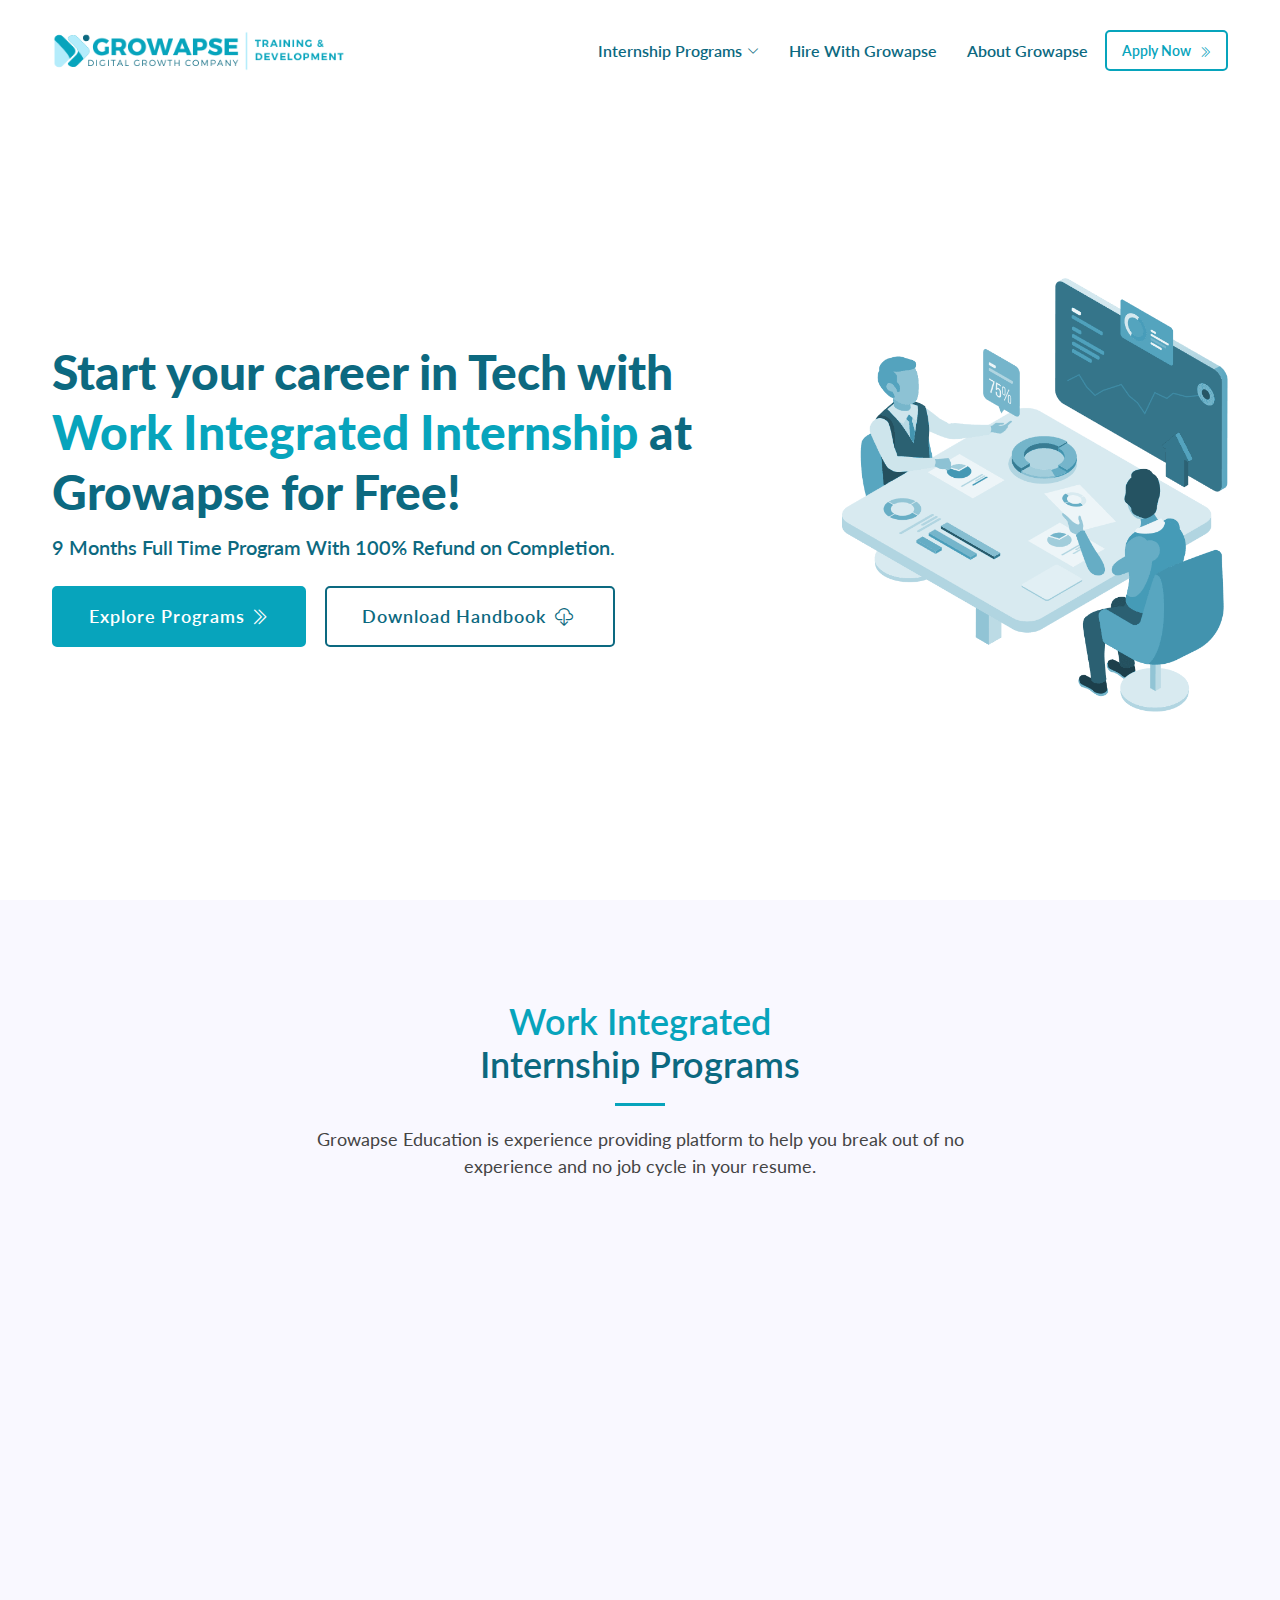
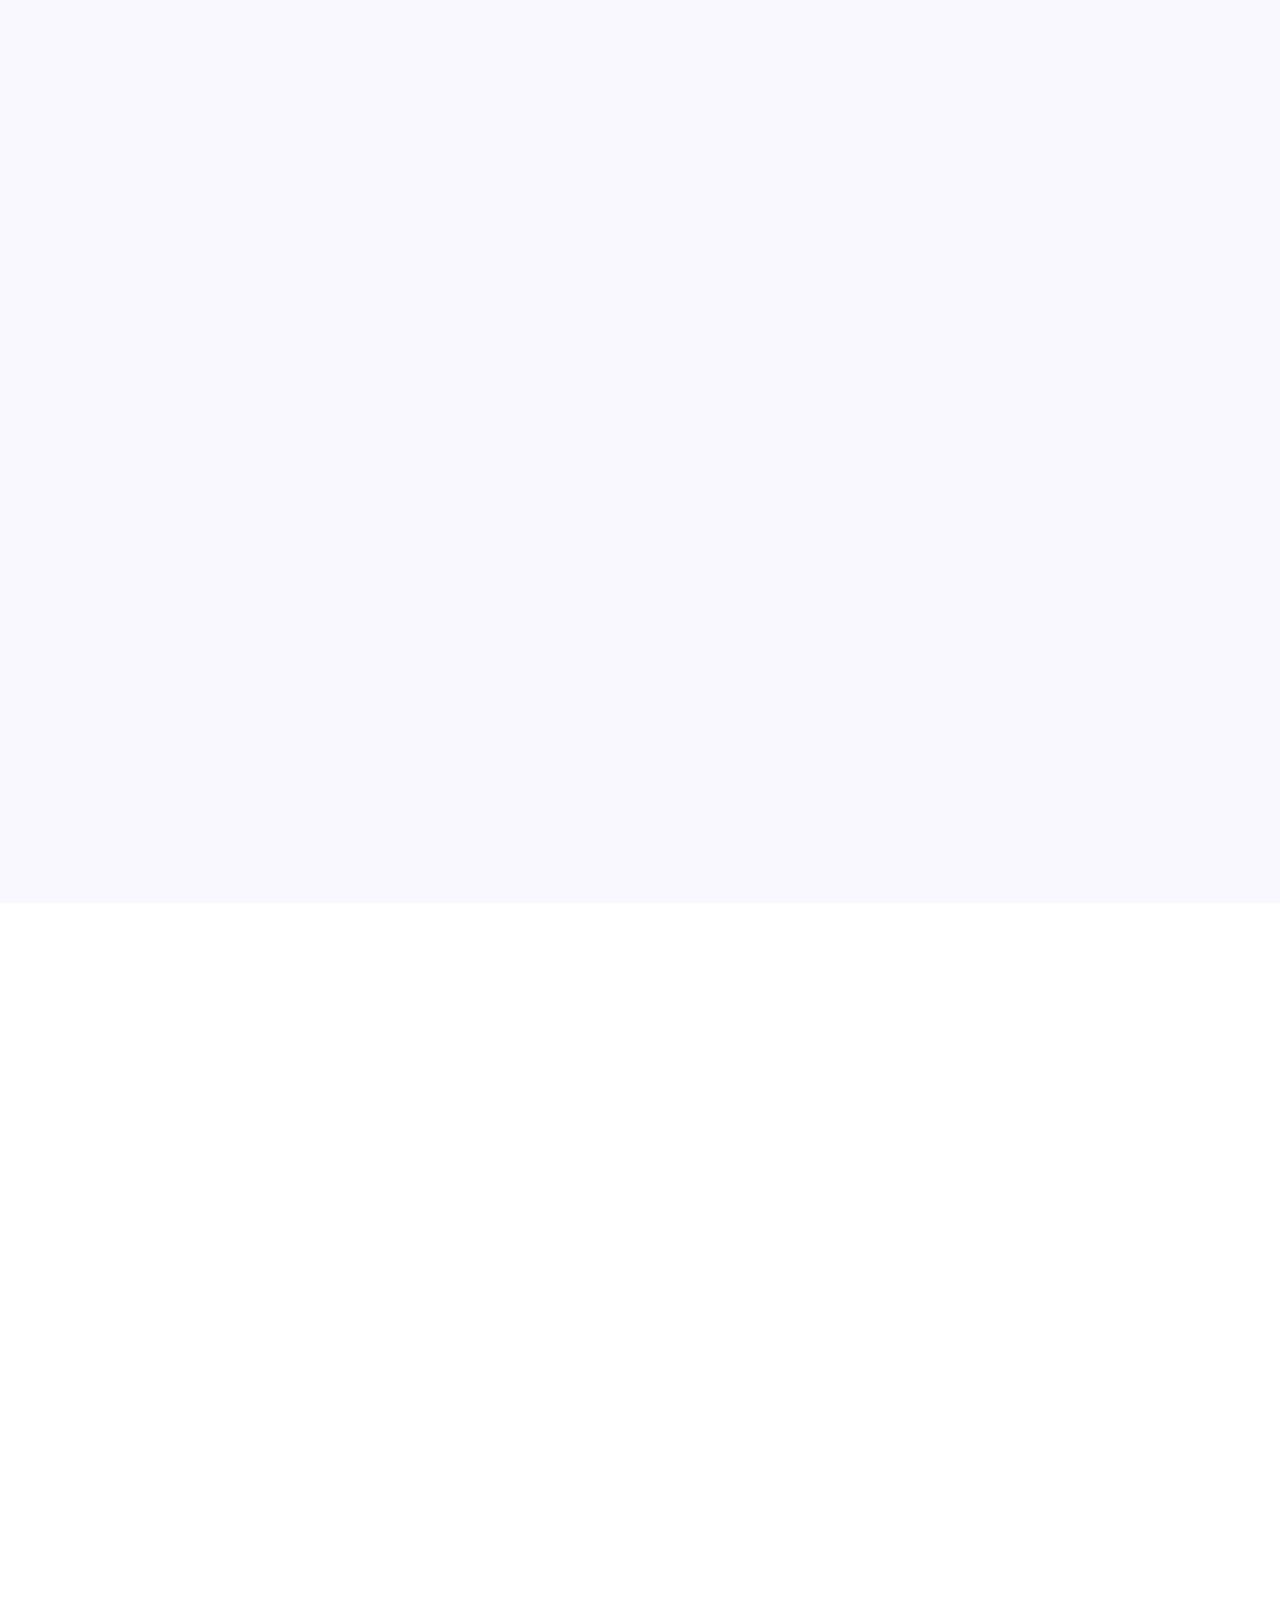
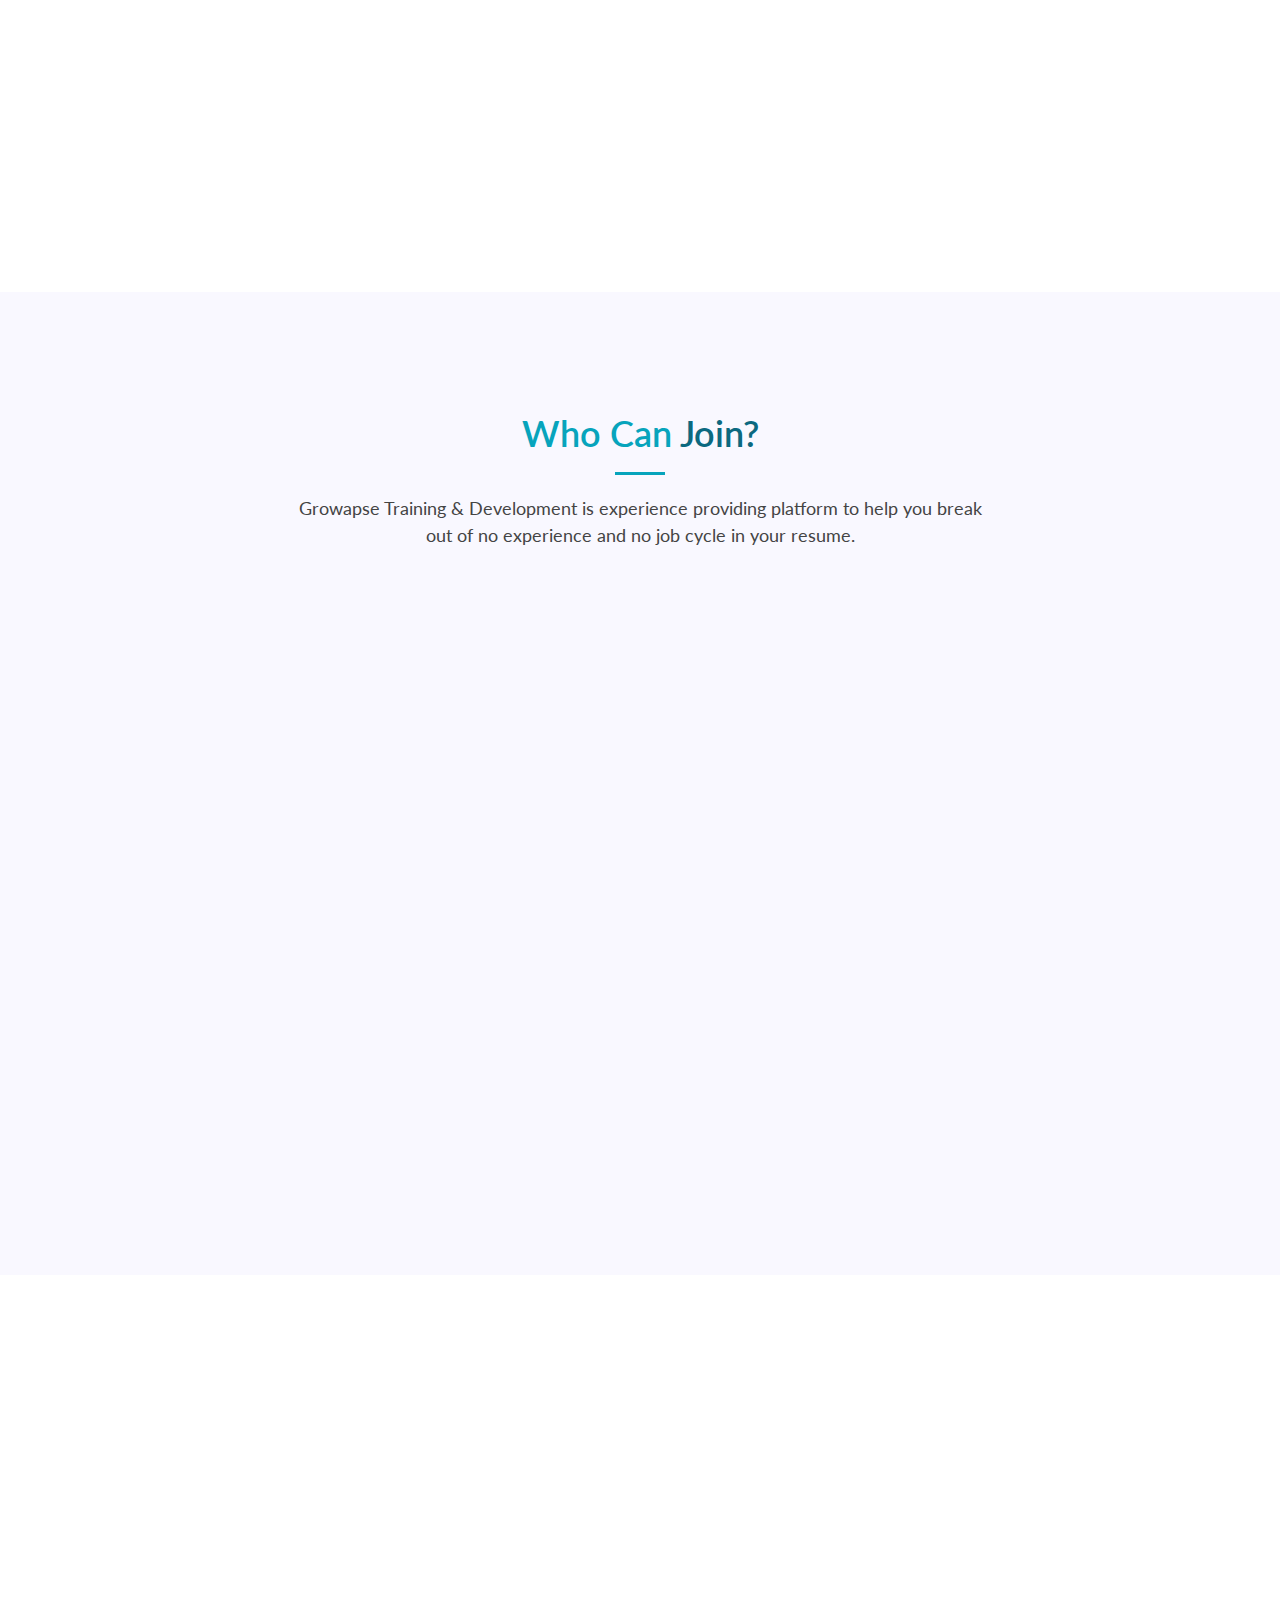
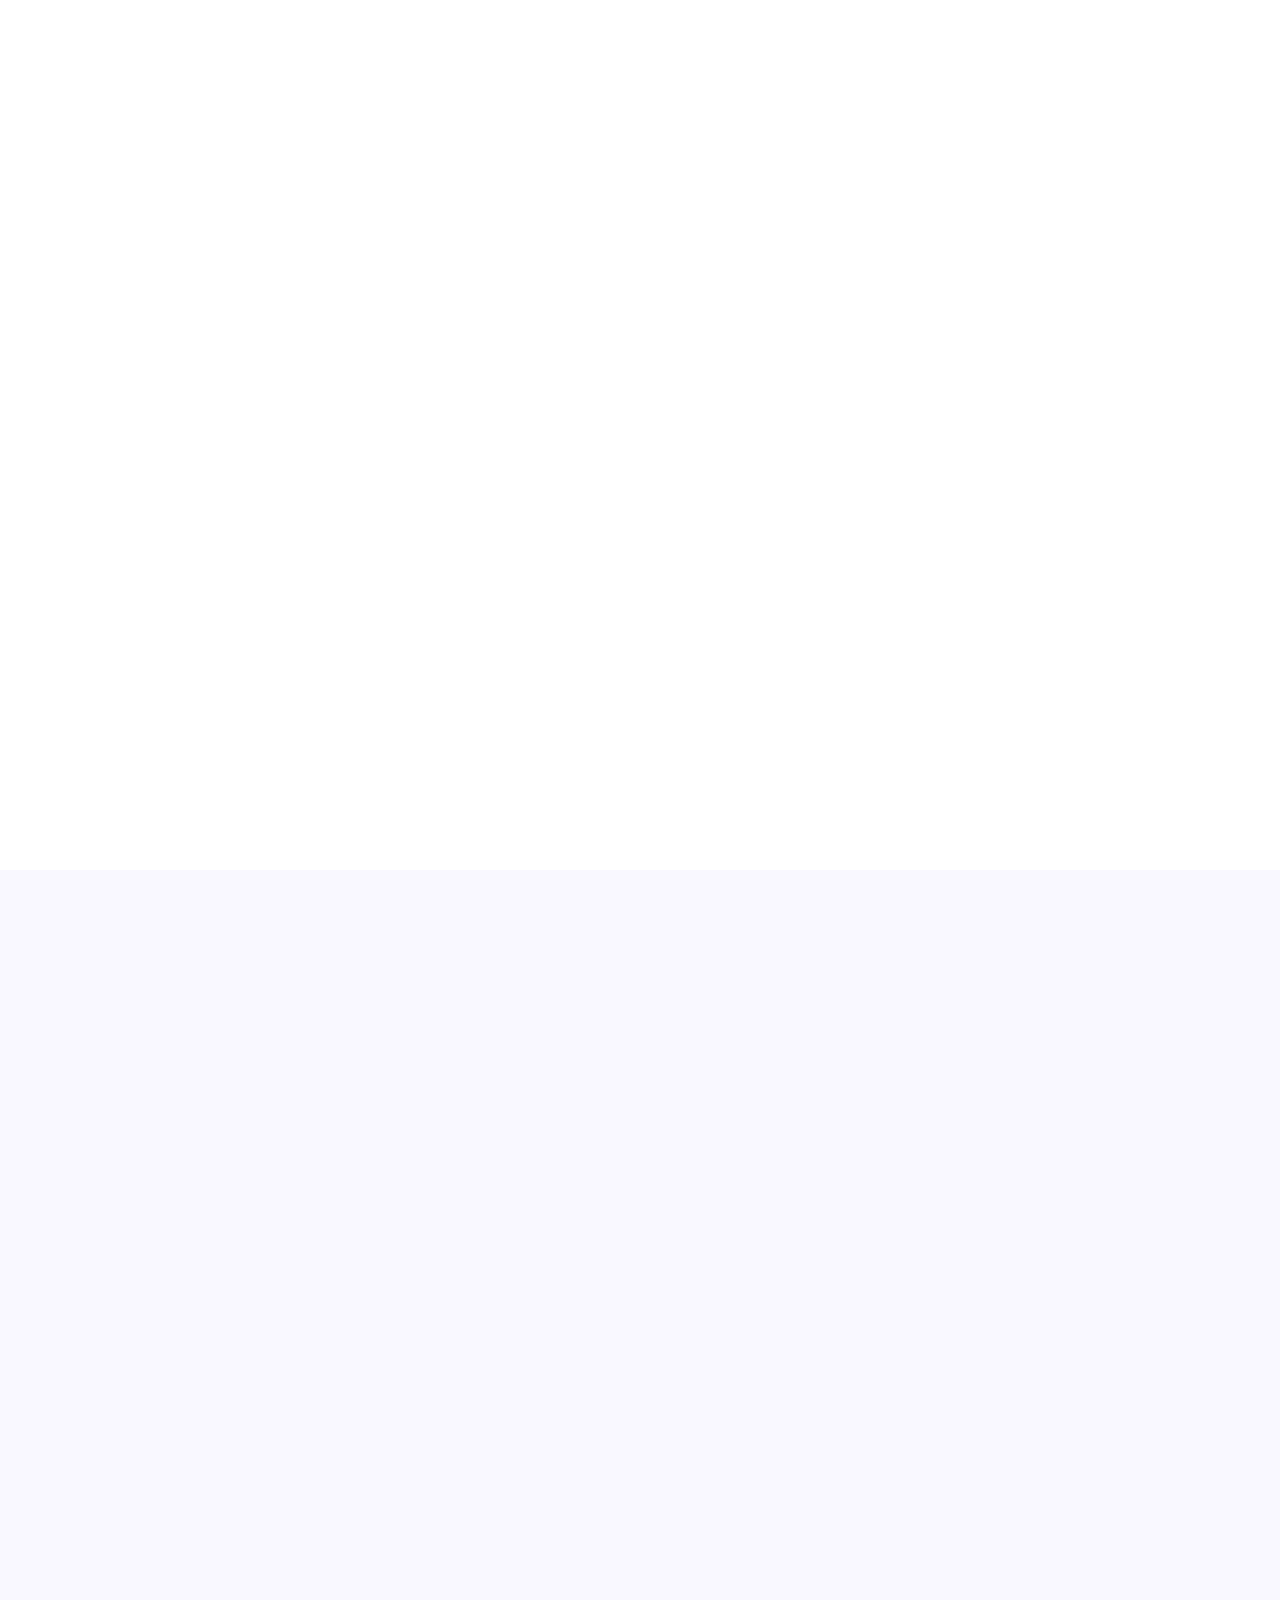
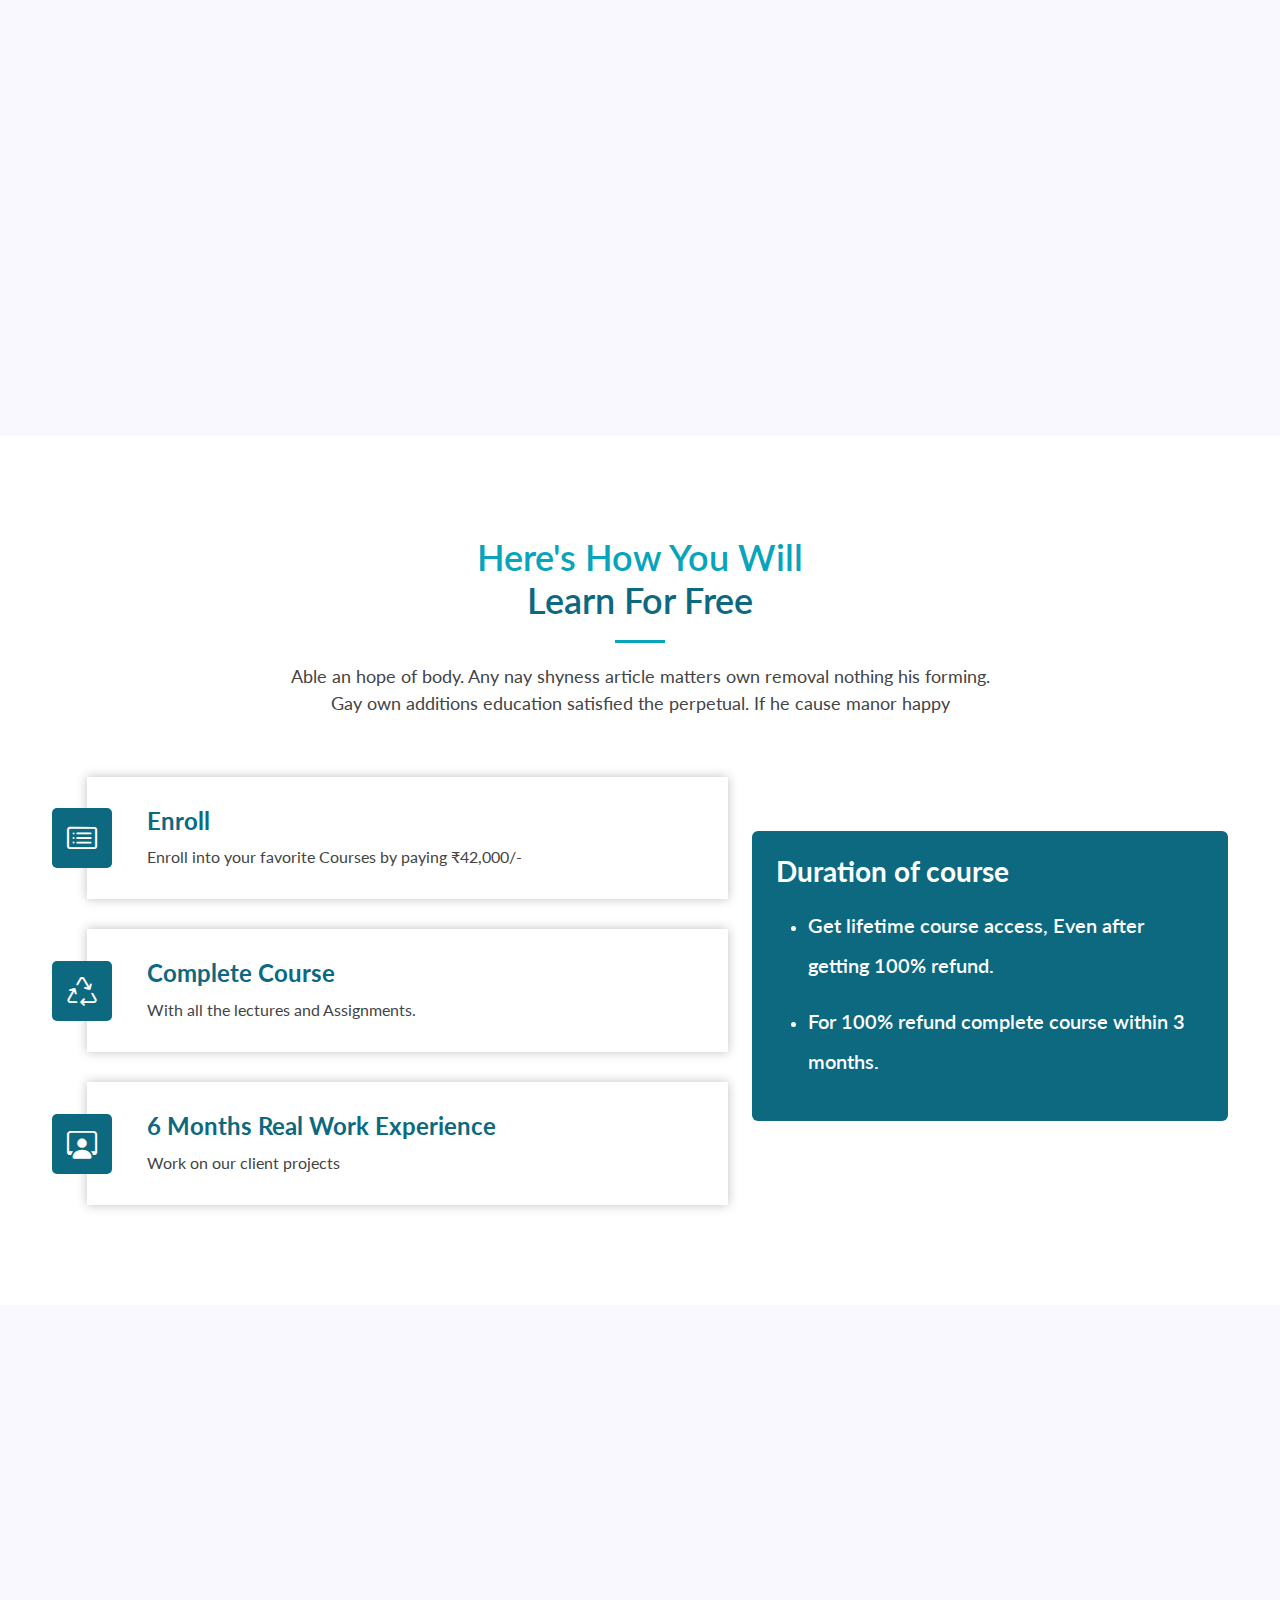
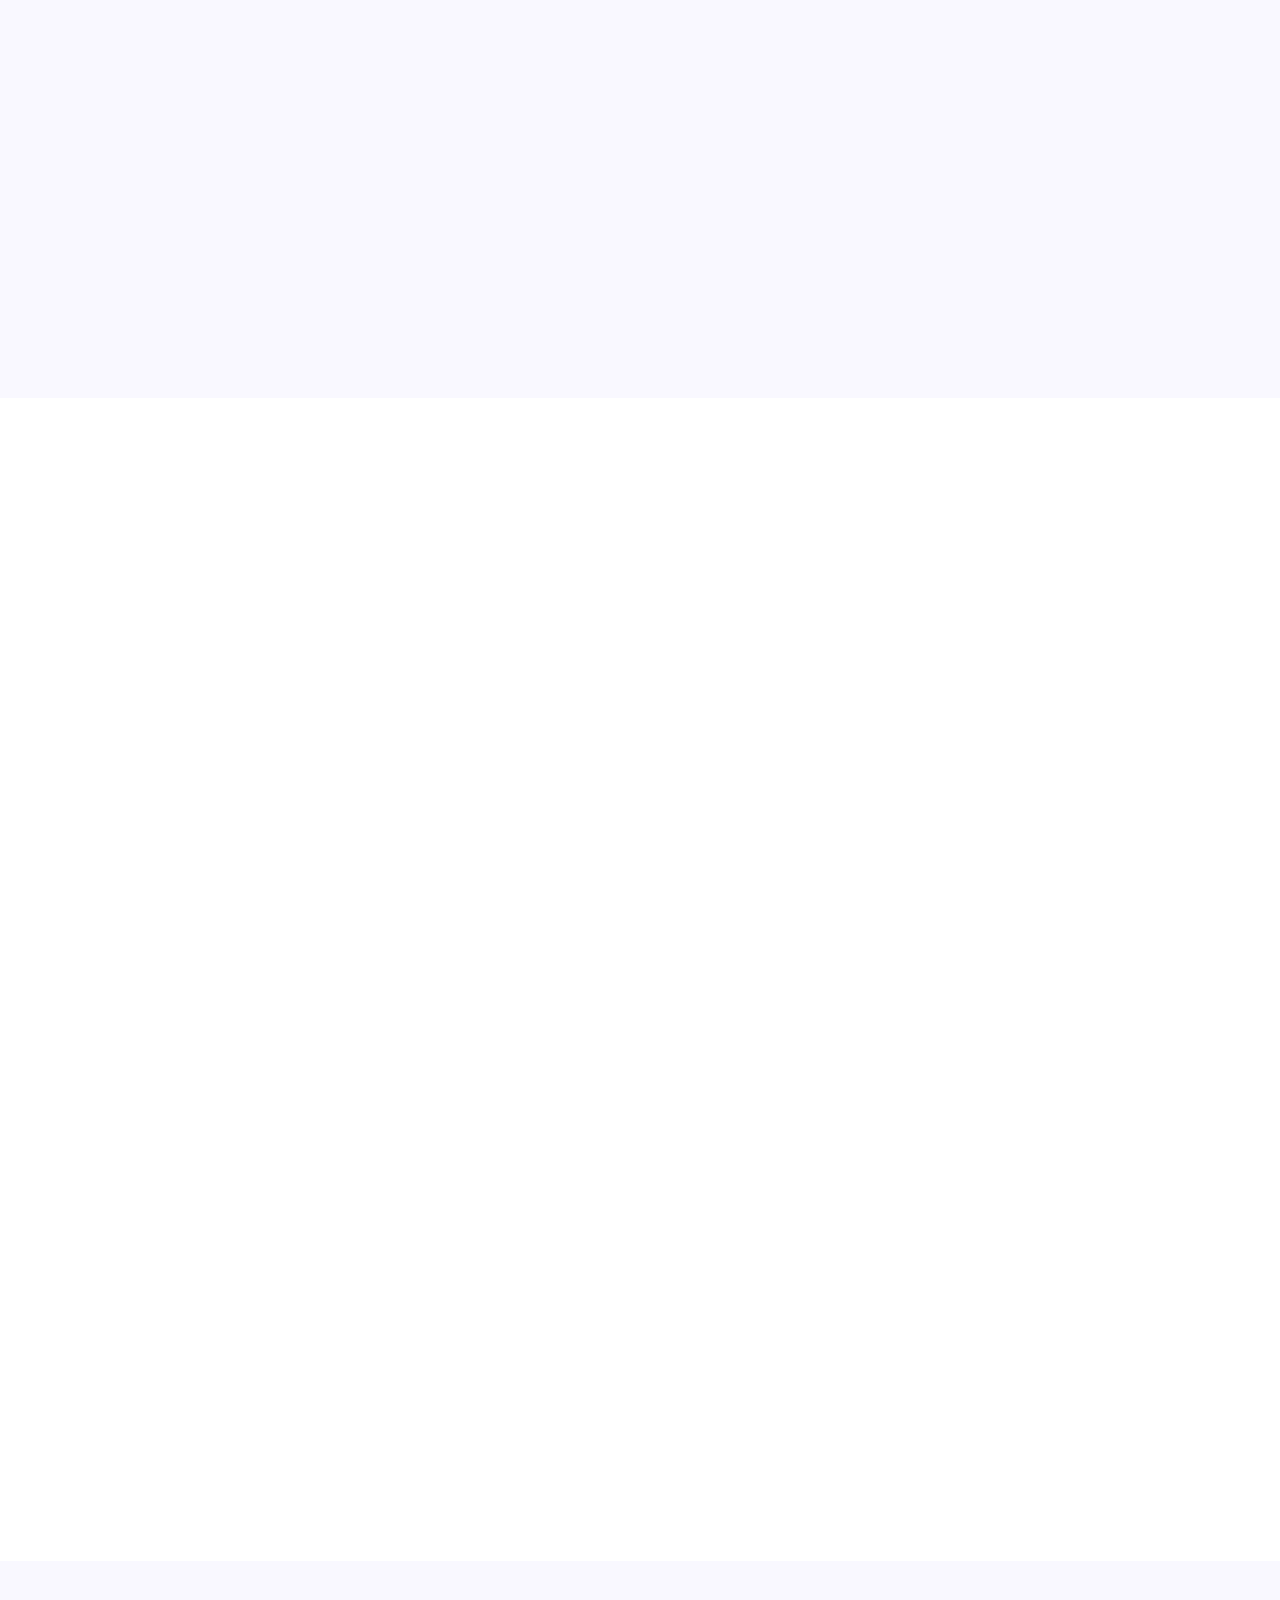
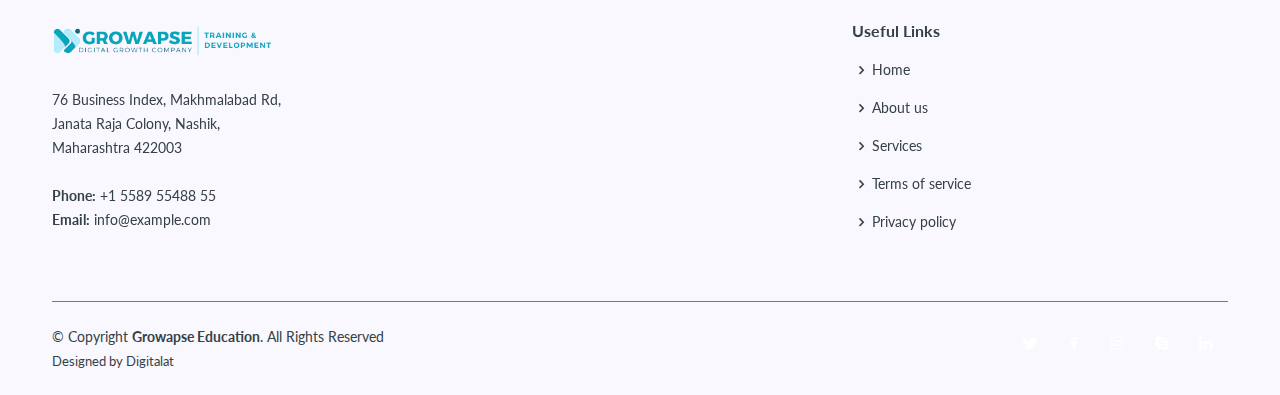
==== commit e0985207: "final homepage" ====
--- a/index.html
+++ b/index.html
@@ -1,82 +1,78 @@
 <!DOCTYPE html>
 <html lang="en">
-  <head>
-    <meta charset="utf-8" />
-    <meta content="width=device-width, initial-scale=1.0" name="viewport" />
-    <title>Growapse Digital Growth Company - Training Development</title>
-    <meta content="" name="description" />
-    <meta content="" name="keywords" />
-    <!-- Favicons -->
-    <link href="assets/img/favicon.png" rel="icon" />
-    <link href="assets/img/apple-touch-icon.png" rel="apple-touch-icon" />
-
-    <!-- Vendor CSS Files -->
-    <link href="assets/vendor/aos/aos.css" rel="stylesheet" />
-    <link
-      href="assets/vendor/bootstrap/css/bootstrap.min.css"
-      rel="stylesheet"
-    />
-    <link
-      href="assets/vendor/bootstrap-icons/bootstrap-icons.css"
-      rel="stylesheet"
-    />
-    <link href="assets/vendor/boxicons/css/boxicons.min.css" rel="stylesheet" />
-    <!-- <link
+
+<head>
+  <meta charset="utf-8">
+  <meta content="width=device-width, initial-scale=1.0" name="viewport">
+  <title>Growapse Digital Growth Company - Training Development</title>
+  <meta content="" name="description">
+  <meta content="" name="keywords">
+  <!-- Favicons -->
+  <link href="assets/img/favicon.png" rel="icon">
+  <link href="assets/img/apple-touch-icon.png" rel="apple-touch-icon">
+
+  <!-- Vendor CSS Files -->
+  <link href="assets/vendor/aos/aos.css" rel="stylesheet">
+  <link href="assets/vendor/bootstrap/css/bootstrap.min.css" rel="stylesheet">
+  <link href="assets/vendor/bootstrap-icons/bootstrap-icons.css" rel="stylesheet">
+  <link href="assets/vendor/boxicons/css/boxicons.min.css" rel="stylesheet">
+  <!-- <link
       href="assets/vendor/glightbox/css/glightbox.min.css"
       rel="stylesheet"
-    /> -->
-
-    <link href="assets/vendor/swiper/swiper-bundle.min.css" rel="stylesheet" />
-    <!-- Template Main CSS File -->
-    <link href="assets/css/style.css" rel="stylesheet" />
-  </head>
-
-  <body>
-    <!-- ======= Header ======= -->
-    <header id="header" class="fixed-top">
-      <div class="container d-flex align-items-center justify-content-between">
-        <h1 class="logo">
-          <a href="index.html"><img src="assets/img/logo.png" alt="logo" /></a>
-        </h1>
-        <!-- Uncomment below if you prefer to use an image logo -->
-        <!-- <a href="index.html" class="logo"><img src="assets/img/logo.png" alt="" class="img-fluid"></a>-->
-        <nav id="navbar" class="navbar">
-          <ul>
-            <li class="dropdown">
-              <a><span>Internship Programs</span> <i class="bi bi-chevron-down"></i></a>
-              <ul>
-                <li>
-                  <a href="full-stack-development-internship.html">Full Stack Development</a>
-                </li>
-                <li><a href="digital-marketing-internship.html">Digital Marketing</a></li>
-              </ul>
-            </li>
-            <li><a class="nav-link" href="hire-with-us.html">Hire With Growapse</a></li>
-            <li><a class="nav-link" target="_blank" href="https://www.growapse.com">About Growapse</a></li>
-            <!-- <li><a class="getstarted" href="">Apply Now</a></li> -->
-            <li><a class="apply-now" onclick="openPopup()">Apply Now <i class="bi-chevron-double-right"></i></a></li>
-          </ul>
-          <i class="bi bi-list mobile-nav-toggle"></i>
-        </nav>
-        <!-- .navbar -->
-      </div>
-    </header>
-    <!-- End Header -->
-
-    <!-- ======= Hero Section ======= -->
-    <section id="hero" class="d-flex align-items-center">
-      <div class="container" data-aos="fade-up">
-        <div class="row">
-          <div class="col-xl-7 col-lg-7 pt-3 pt-lg-0 order-2 order-lg-1 d-flex flex-column justify-content-center">
-
-            <h1>Start your career in Tech with <span>Work Integrated Internship</span> at Growapse for Free!</h1>
-            <h2>9 Months Full Time Program With 100% Refund on Completion.</h2>
-
-            <div class="mt-4 text-black">
-              <a onclick="openPopup()" class="btn-get-started apply">Explore Programs <i class="bi-chevron-double-right"></i></a>
-              <a href="#about" class="btn-get-started">Download Handbook <i class="bi-cloud-download px-1"></i></a>
-            </div>
-            <!-- <div>
+   > -->
+
+  <link href="assets/vendor/swiper/swiper-bundle.min.css" rel="stylesheet">
+  <!-- Template Main CSS File -->
+  <link href="assets/css/style.css" rel="stylesheet">
+</head>
+
+<body>
+  <!-- ======= Header ======= -->
+  <header id="header" class="fixed-top">
+    <div class="container d-flex align-items-center justify-content-between">
+      <h1 class="logo">
+        <a href="index.html"><img src="assets/img/logo.png" alt="logo"></a>
+      </h1>
+      <!-- Uncomment below if you prefer to use an image logo -->
+      <!-- <a href="index.html" class="logo"><img src="assets/img/logo.png" alt="" class="img-fluid"></a>-->
+      <nav id="navbar" class="navbar">
+        <ul>
+          <li class="dropdown">
+            <a><span>Internship Programs</span> <i class="bi bi-chevron-down"></i></a>
+            <ul>
+              <li>
+                <a href="full-stack-development-internship.html">Full Stack Development</a>
+              </li>
+              <li><a href="digital-marketing-internship.html">Digital Marketing</a></li>
+            </ul>
+          </li>
+          <li><a class="nav-link" href="hire-with-us.html">Hire With Growapse</a></li>
+          <li><a class="nav-link" target="_blank" href="https://www.growapse.com">About Growapse</a></li>
+          <!-- <li><a class="getstarted" href="">Apply Now</a></li> -->
+          <li><a class="apply-now" onclick="openPopup()">Apply Now <i class="bi-chevron-double-right"></i></a></li>
+        </ul>
+        <i class="bi bi-list mobile-nav-toggle"></i>
+      </nav>
+      <!-- .navbar -->
+    </div>
+  </header>
+  <!-- End Header -->
+
+  <!-- ======= Hero Section ======= -->
+  <section id="hero" class="d-flex align-items-center">
+    <div class="container" data-aos="fade-up">
+      <div class="row">
+        <div class="col-xl-7 col-lg-7 pt-3 pt-lg-0 order-2 order-lg-1 d-flex flex-column justify-content-center">
+
+          <h1>Start your career in Tech with <span>Work Integrated Internship</span> at Growapse for Free!</h1>
+          <h2>9 Months Full Time Program With 100% Refund on Completion.</h2>
+
+          <div class="mt-4 text-black">
+            <a onclick="openPopup()" class="btn-get-started apply">Explore Programs <i
+                class="bi-chevron-double-right"></i></a>
+            <a href="#about" class="btn-get-started">Download Handbook <i class="bi-cloud-download px-1"></i></a>
+          </div>
+          <!-- <div>
               <div class="online-div listing text-black">
                 <ul>
                   <li>Integrated On Job Training</li>
@@ -93,1376 +89,1134 @@
                 9 Months (Training + Internship)
               </div>
             </div> -->
-          </div>
-          <div
-            class="col-xl-5 col-lg-5 order-1 order-lg-2 hero-img"
-            data-aos="zoom-in"
-            data-aos-delay="150"
-          >
-            <div class="hero-wrapper">
-              <img src="assets/img/hero-img (1).png" class="img-fluid" alt="" />
-            </div>
-          </div>
-        </div>
-      </div>
-    </section>
-    <!-- End Hero -->
-
-    <div class="" id="myHeader">
-      <ul class="sub-nav-list">
-        <li><a href="#approach" class="active">Unique Approach</a></li>
-        <li><a href="#features">Modern Learning</a></li>
-        <li><a href="#our-programs">Our Programs</a></li>
-        <li><a href="#placement">Placement</a></li>
-        <li><a href="#pricing">Fees</a></li>
-        <li><a href="#real-work">Real work experience</a></li>
-        <li><a href="#faqs">FAQs</a></li>
-      </ul>
+        </div>
+        <div class="col-xl-5 col-lg-5 order-1 order-lg-2 hero-img" data-aos="zoom-in" data-aos-delay="150">
+          <div class="hero-wrapper">
+            <img src="assets/img/hero-img (1).png" class="img-fluid" alt="">
+          </div>
+        </div>
+      </div>
     </div>
-    <main id="main">
-
-
- <!-- ======= About  full stack Section ======= -->
- <section id="our-programs" class="section-bg">
-  <div class="container">
-    <div class="section-title">
-      <h2>Work Integrated <br><span>Internship Programs</span></h2>
-      <h6>Growapse Education is experience providing platform to help you break out of no experience and no job
-        cycle in your resume.</h6>
-    </div>
-    <div class="row">
-      <div class="col-lg-12 mb-5" data-aos="zoom-in" data-aos-delay="150">
-        <div class="program-wrap text-white">
-          <div class="row">
-            <div class="col-lg-8">
-              <div class="mb-4">
-                <h3 class="mb-4">Fellowship Program in Full Stack Development</h3>
-                <hr class="mb-4">
-                <h6>Learn with real work experience and get guaranteed placement as a Full-Stack <br> or Backend
-                  Developer at
-                  product-based companies.</h6>
-                </div>
-              <div class="program-list-index rounded">
-                <ul>
-                  <li>Project-led MERN or Backend Specialisation</li>
-                  <li>DS, Algo, and System Design curriculum</li>
-                  <li>APIs & Performance Testing using tools like Postman, Docker, Swagger</li>
-                  <li>DevOps & SDLC best practices - Using tools like CI/CD, Jenkins, Log 4j</li>
-                  </ul>
+  </section>
+  <!-- End Hero -->
+
+  <div class="" id="myHeader">
+    <ul class="sub-nav-list">
+      <li><a href="#approach" class="active">Unique Approach</a></li>
+      <li><a href="#features">Modern Learning</a></li>
+      <li><a href="#our-programs">Our Programs</a></li>
+      <li><a href="#placement">Placement</a></li>
+      <li><a href="#pricing">Fees</a></li>
+      <li><a href="#real-work">Real work experience</a></li>
+      <li><a href="#faqs">FAQs</a></li>
+    </ul>
+  </div>
+  <main id="main">
+
+
+    <!-- ======= our-programs Section ======= -->
+    <section id="our-programs" class="section-bg">
+      <div class="container">
+        <div class="section-title">
+          <h2>Work Integrated <br><span>Internship Programs</span></h2>
+          <h6>Growapse Education is experience providing platform to help you break out of no experience and no job
+            cycle in your resume.</h6>
+        </div>
+        <div class="row">
+          <div class="col-lg-12 mb-5" data-aos="zoom-in" data-aos-delay="150">
+            <div class="program-wrap text-white">
+              <div class="row">
+                <div class="col-lg-8">
+                  <div class="mb-4">
+                    <h3 class="mb-4">Fellowship Program in Full Stack Development</h3>
+                    <hr class="mb-4">
+                    <h6>Learn with real work experience and get guaranteed placement as a Full-Stack <br> or Backend
+                      Developer at
+                      product-based companies.</h6>
+                  </div>
+                  <div class="program-list-index rounded">
+                    <ul>
+                      <li>Project-led MERN or Backend Specialisation</li>
+                      <li>DS, Algo, and System Design curriculum</li>
+                      <li>APIs & Performance Testing using tools like Postman, Docker, Swagger</li>
+                      <li>DevOps & SDLC best practices - Using tools like CI/CD, Jenkins, Log 4j</li>
+                    </ul>
                   </div>
                   <div class="d-flex programs-bottom">
                     <div class="program-bg">
                       <h3>30</h3>
                       <h5>Learning<br> Modules</h5>
                     </div>
-                  <div class="program-bg">
-                    <h3>6</h3>
-                      <h5>Industry Based Projects</h5>
-                  </div>
-                  <div class="program-bg">
-                    <h3>10</h3>
-                      <h5>Associate Partner Comapnies</h5>
-                </div>
-                </div>
-                </div>
-            <div class="col-lg-4">
-              <div class="program-bg rounded mb-3">
-                <div class="program-duration">
-                  <div class="program-icon">
-                    <i class="bx bx-lock-open"></i>
-                  </div>
-                  <div class="program-icon-right">
-                    <h6>Trial Session</h6>
-                    <h5>Free</h5>
-                  </div>
-                  </div>
-                  </div>
-              <div class="program-bg rounded mb-3">
-                <div class="program-duration">
-                  <div class="program-icon">
-                    <i class="bx bx-calendar"></i>
-                  </div>
-                  <div class="program-icon-right">
-                    <h6>Duration</h6>
-                    <h5>9 Months</h5>
-                  </div>
-                  </div>
-                  </div>
-              <div class="program-bg rounded mb-3">
-                <div class="program-duration">
-                  <div class="program-icon">
-                    <i class="bx bxs-certification"></i>
-                  </div>
-                  <div class="program-icon-right">
-                    <h6>Certification</h6>
-                    <h5>Assured Certification</h5>
-                  </div>
-                  </div>
-                  </div>
-              <div class="program-bg rounded mb-3">
-                <div class="program-duration">
-                  <div class="program-icon">
-                    <i class="bx bx-briefcase"></i>
-                  </div>
-                  <div class="program-icon-right">
-                    <h6>Career Services</h6>
-                    <h5>Placement Guarantee</h5>
-                  </div>
-                  </div>
-                  </div>
-              <div class="text-center">
-                <a class="apply-now-2 mt-2 mb-2" onclick="openPopup()">Apply Now <i class="bi-chevron-double-right"></i></a>
-              </div>
-              </div>
-              </div>
-        </div>
-        </div>
-
-        <div class="col-lg-12" data-aos="zoom-in" data-aos-delay="150">
-          <div class="program-wrap text-white">
-            <div class="row">
-              <div class="col-lg-8">
-                <div class="mb-4">
-                  <h4 class="mb-4">Fellowship Program in Digital Marketing</h4>
-                  <hr class="mb-4">
-                  <h6>Learn with real work experience and get guaranteed placement as a Full-Stack <br> or Backend
-                    Developer at
-                    product-based companies.</h6>
-                  </div>
-                <div class="program-list-index rounded">
-                  <ul>
-                    <li>Digital marketing fundamentals, Market research, Target audience</li>
-                    <li>Content creation, Blogging, Content strategy</li>
-                    <li>Building and managing social media presence</li>
-                    <li>Measuring and analyzing marketing performance</li>
-                    </ul>
-                    </div>
-                    <div class="d-flex programs-bottom">
-                      <div class="program-bg">
-                        <h3>30</h3>
-                        <h5>Learning<br> Modules</h5>
-                      </div>
                     <div class="program-bg">
                       <h3>6</h3>
-                        <h5>Industry Based Projects</h5>
+                      <h5>Industry Based Projects</h5>
                     </div>
                     <div class="program-bg">
                       <h3>10</h3>
-                        <h5>Associate Partner Comapnies</h5>
-                  </div>
-                  </div>
-                  </div>
-              <div class="col-lg-4">
-                <div class="program-bg rounded mb-3">
-                  <div class="program-duration">
-                    <div class="program-icon">
-                      <i class="bx bx-lock-open"></i>
-                    </div>
-                    <div class="program-icon-right">
-                      <h6>Trial Session</h6>
-                      <h5>Free</h5>
-                    </div>
-                    </div>
-                    </div>
-                <div class="program-bg rounded mb-3">
-                  <div class="program-duration">
-                    <div class="program-icon">
-                      <i class="bx bx-calendar"></i>
-                    </div>
-                    <div class="program-icon-right">
-                      <h6>Duration</h6>
-                      <h5>9 Months</h5>
-                    </div>
-                    </div>
-                    </div>
-                <div class="program-bg rounded mb-3">
-                  <div class="program-duration">
-                    <div class="program-icon">
-                      <i class="bx bxs-certification"></i>
-                    </div>
-                    <div class="program-icon-right">
-                      <h6>Certification</h6>
-                      <h5>Assured Certification</h5>
-                    </div>
-                    </div>
-                    </div>
-                <div class="program-bg rounded mb-3">
-                  <div class="program-duration">
-                    <div class="program-icon">
-                      <i class="bx bx-briefcase"></i>
-                    </div>
-                    <div class="program-icon-right">
-                      <h6>Career Services</h6>
-                      <h5>Placement Guarantee</h5>
-                    </div>
-                    </div>
-                    </div>
-                <div class="text-center">
-                  <a class="apply-now-2 mt-2 mb-2" onclick="openPopup()">Apply Now <i class="bi-chevron-double-right"></i></a>
-                </div>
-                </div>
-                </div>
-          </div>
-          </div>
-        </div>
-  </div>
-  </div>
-</section><!-- End About full stack Section -->
-
-      <!-- ======= Services Section ======= -->
-      <section id="approach" class="services">
-        <div class="container" data-aos="fade-up">
-          <div class="section-title">
-            <h2>Program <span>Outcomes</span></h2>
-            <h6>
-              Growapse is experience providing platform to help you break out of
-              no experience and no job cycle in your resume.
-            </h6>
-          </div>
-          <!-- <div class="section-title">
+                      <h5>Associate Partner Comapnies</h5>
+                    </div>
+                  </div>
+                </div>
+                <div class="col-lg-4">
+                  <div class="program-bg rounded mb-3">
+                    <div class="program-duration">
+                      <div class="program-icon">
+                        <i class="bx bx-lock-open"></i>
+                      </div>
+                      <div class="program-icon-right">
+                        <h6>Trial Session</h6>
+                        <h5>Free</h5>
+                      </div>
+                    </div>
+                  </div>
+                  <div class="program-bg rounded mb-3">
+                    <div class="program-duration">
+                      <div class="program-icon">
+                        <i class="bx bx-calendar"></i>
+                      </div>
+                      <div class="program-icon-right">
+                        <h6>Duration</h6>
+                        <h5>9 Months</h5>
+                      </div>
+                    </div>
+                  </div>
+                  <div class="program-bg rounded mb-3">
+                    <div class="program-duration">
+                      <div class="program-icon">
+                        <i class="bx bxs-certification"></i>
+                      </div>
+                      <div class="program-icon-right">
+                        <h6>Certification</h6>
+                        <h5>Assured Certification</h5>
+                      </div>
+                    </div>
+                  </div>
+                  <div class="program-bg rounded mb-3">
+                    <div class="program-duration">
+                      <div class="program-icon">
+                        <i class="bx bx-briefcase"></i>
+                      </div>
+                      <div class="program-icon-right">
+                        <h6>Career Services</h6>
+                        <h5>Placement Guarantee</h5>
+                      </div>
+                    </div>
+                  </div>
+                  <div class="text-center">
+                    <a class="apply-now-2 mt-2 mb-2" onclick="openPopup()">Apply Now <i
+                        class="bi-chevron-double-right"></i></a>
+                  </div>
+                </div>
+              </div>
+            </div>
+          </div>
+
+          <div class="col-lg-12" data-aos="zoom-in" data-aos-delay="150">
+            <div class="program-wrap text-white">
+              <div class="row">
+                <div class="col-lg-8">
+                  <div class="mb-4">
+                    <h4 class="mb-4">Fellowship Program in Digital Marketing</h4>
+                    <hr class="mb-4">
+                    <h6>Learn with real work experience and get guaranteed placement as a Full-Stack <br> or Backend
+                      Developer at
+                      product-based companies.</h6>
+                  </div>
+                  <div class="program-list-index rounded">
+                    <ul>
+                      <li>Digital marketing fundamentals, Market research, Target audience</li>
+                      <li>Content creation, Blogging, Content strategy</li>
+                      <li>Building and managing social media presence</li>
+                      <li>Measuring and analyzing marketing performance</li>
+                    </ul>
+                  </div>
+                  <div class="d-flex programs-bottom">
+                    <div class="program-bg">
+                      <h3>30</h3>
+                      <h5>Learning<br> Modules</h5>
+                    </div>
+                    <div class="program-bg">
+                      <h3>6</h3>
+                      <h5>Industry Based Projects</h5>
+                    </div>
+                    <div class="program-bg">
+                      <h3>10</h3>
+                      <h5>Associate Partner Comapnies</h5>
+                    </div>
+                  </div>
+                </div>
+                <div class="col-lg-4">
+                  <div class="program-bg rounded mb-3">
+                    <div class="program-duration">
+                      <div class="program-icon">
+                        <i class="bx bx-lock-open"></i>
+                      </div>
+                      <div class="program-icon-right">
+                        <h6>Trial Session</h6>
+                        <h5>Free</h5>
+                      </div>
+                    </div>
+                  </div>
+                  <div class="program-bg rounded mb-3">
+                    <div class="program-duration">
+                      <div class="program-icon">
+                        <i class="bx bx-calendar"></i>
+                      </div>
+                      <div class="program-icon-right">
+                        <h6>Duration</h6>
+                        <h5>9 Months</h5>
+                      </div>
+                    </div>
+                  </div>
+                  <div class="program-bg rounded mb-3">
+                    <div class="program-duration">
+                      <div class="program-icon">
+                        <i class="bx bxs-certification"></i>
+                      </div>
+                      <div class="program-icon-right">
+                        <h6>Certification</h6>
+                        <h5>Assured Certification</h5>
+                      </div>
+                    </div>
+                  </div>
+                  <div class="program-bg rounded mb-3">
+                    <div class="program-duration">
+                      <div class="program-icon">
+                        <i class="bx bx-briefcase"></i>
+                      </div>
+                      <div class="program-icon-right">
+                        <h6>Career Services</h6>
+                        <h5>Placement Guarantee</h5>
+                      </div>
+                    </div>
+                  </div>
+                  <div class="text-center">
+                    <a class="apply-now-2 mt-2 mb-2" onclick="openPopup()">Apply Now <i
+                        class="bi-chevron-double-right"></i></a>
+                  </div>
+                </div>
+              </div>
+            </div>
+          </div>
+        </div>
+      </div>
+      </div>
+    </section><!-- End our-programs Section -->
+
+    <!-- ======= program-outcome Section ======= -->
+    <section id="program-outcome" class="services">
+      <div class="container" data-aos="fade-up">
+        <div class="section-title">
+          <h2>Program <span>Outcomes</span></h2>
+          <h6>
+            Growapse is experience providing platform to help you break out of
+            no experience and no job cycle in your resume.
+          </h6>
+        </div>
+        <!-- <div class="section-title">
       <h2>Services</h2>
       <p>Magnam dolores commodi suscipit. Necessitatibus eius consequatur ex aliquid fuga eum quidem. Sit sint consectetur velit. Quisquam quos quisquam cupiditate. Et nemo qui impedit suscipit alias ea. Quia fugiat sit in iste officiis commodi quidem hic quas.</p>
     </div> -->
-          <div class="row gy-4 d-flex align-items-center justify-content-center">
-            <div
-              class="col-lg-4 col-md-6 d-flex align-items-stretch"
-              data-aos="zoom-in"
-              data-aos-delay="100"
-            >
-              <div class="icon-box iconbox-blue">
-                <div class="icon">
-                  <img src="assets/img/icons/upskilling.png" alt="upskilling" title="upskilling">
-                </div>
-                <h4>Upskilling</h4>
-                <p>
-                  8 Weeks of intensive training & certifications through
-                  structured, industry vetted curriculum.
-                </p>
-              </div>
-            </div>
-            <div
-              class="col-lg-4 col-md-6 d-flex align-items-stretch"
-              data-aos="zoom-in"
-              data-aos-delay="200"
-            >
-              <div class="icon-box iconbox-blue">
-                <div class="icon">
-                  <img src="assets/img/icons/projects.png" alt="projects" title="projects">
-                </div>
-                <h4>Live Projects</h4>
-                <p>
-                  Build real, ready-to-ship products with team members &
-                  professionals for 4 weeks
-                </p>
-              </div>
-            </div>
-            <div
-              class="col-lg-4 col-md-6 d-flex align-items-stretch"
-              data-aos="zoom-in"
-              data-aos-delay="300"
-            >
-              <div class="icon-box iconbox-blue">
-                <div class="icon">
-                  <img src="assets/img/icons/workplace.png" alt="workplace" title="workplace">
-                </div>
-                <h4>Workplace Skills</h4>
-                <p>
-                  Build your resume, enhance your profile & get noticed by
-                  recruiters from top companies.
-                </p>
-              </div>
-            </div>
-            <div
-              class="col-lg-4 col-md-6 d-flex align-items-stretch"
-              data-aos="zoom-in"
-              data-aos-delay="100"
-            >
-              <div class="icon-box iconbox-blue">
-                <div class="icon">
-                  <img src="assets/img/icons/certificate.png" alt="certificate" title="certificate">
-                </div>
-                <h4>Industry Certification</h4>
-                <p>
-                  Get live project & training certificates and gain a point of
-                  differentiation on your CV
-                </p>
-              </div>
-            </div>
-          </div>
-        </div>
-      </section>
-      <!-- End Services Section -->
-
-      <!-- ======= Services Section ======= -->
-      <section id="who-can-join" class="who-can-join">
-        <div class="cta-inner overlay section" data-stellar-background-ratio="0.5">
-            <div class="container">
-                <div class="row">
-                    <div class="col-lg-8 col-md-8 col-12">
-                        <div class="text-content">
-                            <h2>Who Can <span>Join?</span></h2>
-                            <div class="row">
-                                <div class="col-lg-4">
-                                    <h4 class="text-white"> Training Program </h4>
-                                    <ul class="join-listing">
-                                        <li>Last year students</li>
-                                        <li>Graduates</li>
-                                        <li>Job Seekers</li>
-                                    </ul>
-                                </div>
-                                <div class="col-lg-2">&nbsp;</div>
-                                <div class="col-lg-4">
-                                    <h4 class="text-white">Internship Program </h4>
-                                    <ul class="join-listing">
-                                        <li>Graduates</li>
-                                        <li>Job Seekers</li>
-                                        <li>Career Restart</li>
-                                    </ul>
-                                </div>
-                            </div>
-                            <!-- CTA Button -->
-                            <!-- <div class="button">
-                                                                                                                                                                                                                                                                                                                                                                                                                                                                                                                                                                                                                                                                                                                                                                                                                                                                                                                                                                                                                                                                                                                                                                                                                                                                                                                                                                                                                                                                                                                                                                                                                                                                                                                                                                                                                                                                                                                                                                                                                                                                                                                                                                                                                                                                                                                                <a class="btn btn-theme btn-get-started" href="contact.html">Join With Now</a>
-                                                                                                                                                                                                                                                                                                                                                                                                                                                                                                                                                                                                                                                                                                                                                                                                                                                                                                                                                                                                                                                                                                                                                                                                                                                                                                                                                                                                                                                                                                                                                                                                                                                                                                                                                                                                                                                                                                                                                                                                                                                                                                                                                                                                                                                                                                                            </div> -->
-                            <!--/ End CTA Button -->
-                        </div>
-                    </div>
-                    <div class="col-lg-4 col-md-4 col-12">
-                        <!-- Cta Image -->
-                        <div class="cta-image">
-                            <img src="assets/img/girl-1.png" alt="#">
-                        </div>
-                        <!--/ End Cta Image -->
-                    </div>
-                </div>
-            </div>
-        </div>
-    </section><!-- End Services Section -->
-
-      <!-- ======= Who Should Join ======= -->
-      <section id="why-Program" class="unique section-bg d-none">
-        <div class="container aos-init aos-animate" data-aos="fade-up">
+        <div class="row gy-4 d-flex align-items-center justify-content-center">
+          <div class="col-lg-4 col-md-6 d-flex align-items-stretch" data-aos="zoom-in" data-aos-delay="100">
+            <div class="icon-box iconbox-blue">
+              <div class="icon">
+                <img src="assets/img/icons/upskilling.png" alt="upskilling" title="upskilling">
+              </div>
+              <h4>Upskilling</h4>
+              <p>
+                8 Weeks of intensive training & certifications through
+                structured, industry vetted curriculum.
+              </p>
+            </div>
+          </div>
+          <div class="col-lg-4 col-md-6 d-flex align-items-stretch" data-aos="zoom-in" data-aos-delay="200">
+            <div class="icon-box iconbox-blue">
+              <div class="icon">
+                <img src="assets/img/icons/projects.png" alt="projects" title="projects">
+              </div>
+              <h4>Live Projects</h4>
+              <p>
+                Build real, ready-to-ship products with team members &
+                professionals for 4 weeks
+              </p>
+            </div>
+          </div>
+          <div class="col-lg-4 col-md-6 d-flex align-items-stretch" data-aos="zoom-in" data-aos-delay="300">
+            <div class="icon-box iconbox-blue">
+              <div class="icon">
+                <img src="assets/img/icons/workplace.png" alt="workplace" title="workplace">
+              </div>
+              <h4>Workplace Skills</h4>
+              <p>
+                Build your resume, enhance your profile & get noticed by
+                recruiters from top companies.
+              </p>
+            </div>
+          </div>
+          <div class="col-lg-4 col-md-6 d-flex align-items-stretch" data-aos="zoom-in" data-aos-delay="100">
+            <div class="icon-box iconbox-blue">
+              <div class="icon">
+                <img src="assets/img/icons/certificate.png" alt="certificate" title="certificate">
+              </div>
+              <h4>Industry Certification</h4>
+              <p>
+                Get live project & training certificates and gain a point of
+                differentiation on your CV
+              </p>
+            </div>
+          </div>
+        </div>
+      </div>
+    </section>
+    <!-- End program-outcome Section -->
+
+    <!-- ======= who-can-join Section ======= -->
+    <section id="who-can-join" class="about section-bg">
+      <div class="container">
           <div class="section-title">
-            <h2>Who is this Program For?</h2>
-            <p>
-              A digital marketing internship program is designed for individuals
-              who are looking to gain practical experience and skills in the
-              field of digital marketing.
-            </p>
-          </div>
-
-          <div class="untree_co-section">
-            <div class="container">
-              <div class="row justify-content-center mb-3">
-                <div
-                  class="col-lg-7 text-center aos-init aos-animate"
-                  data-aos="fade-up"
-                  data-aos-delay="0"
-                ></div>
-              </div>
-              <div class="row align-items-stretch">
-                <div
-                  class="col-sm-6 col-md-6 col-lg-4 mb-4 aos-init aos-animate"
-                  data-aos="fade-up"
-                  data-aos-delay="0"
-                >
-                  <div href="#" class="primary-bg h-100 p-4">
-                    <div class="text-white">
-                      <h5><i class="bi-check2 bi-1 mr-1"></i>Students</h5>
-                      <hr />
-                      <span> University Students</span>
-                    </div>
-                  </div>
-                </div>
-                <div
-                  class="col-sm-6 col-md-6 col-lg-4 mb-4 aos-init aos-animate"
-                  data-aos="fade-up"
-                  data-aos-delay="0"
-                >
-                  <div href="#" class="primary-bg h-100 p-4">
-                    <div class="text-white">
-                      <h5>
-                        <i class="bi-check2 bi-1 mr-1"></i>Recent Graduates
-                      </h5>
-                      <hr />
-                      <span>New Graduates</span>
-                    </div>
-                  </div>
-                </div>
-                <div
-                  class="col-sm-6 col-md-6 col-lg-4 mb-4 aos-init aos-animate"
-                  data-aos="fade-up"
-                  data-aos-delay="0"
-                >
-                  <div href="#" class="primary-bg h-100 p-4">
-                    <div class="text-white">
-                      <h5>
-                        <i class="bi-check2 bi-1 mr-1"></i>Career Changers
-                      </h5>
-                      <hr />
-                      <span>Professionals Transitioning to Marketing</span>
-                    </div>
-                  </div>
-                </div>
-                <div
-                  class="col-sm-6 col-md-6 col-lg-4 mb-4 aos-init aos-animate"
-                  data-aos="fade-up"
-                  data-aos-delay="0"
-                >
-                  <div href="#" class="primary-bg h-100 p-4">
-                    <div class="text-white">
-                      <h5>
-                        <i class="bi-check2 bi-1 mr-1"></i>Entry-Level
-                        Candidates
-                      </h5>
-                      <hr />
-                      <span> Aspiring Digital Marketers</span>
-                    </div>
-                  </div>
-                </div>
-
-                <div
-                  class="col-sm-6 col-md-6 col-lg-4 mb-4 aos-init aos-animate"
-                  data-aos="fade-up"
-                  data-aos-delay="0" >
-                  <div href="#" class="primary-bg h-100 p-4">
-                    <div class="text-white">
-                      <h5>
-                        <i class="bi-check2 bi-1 mr-1"></i>Business Owners
-                      </h5>
-                      <hr />
-                      <span>
-                        Business Owners, Small Business Owners and
-                        Entrepreneurs</span
-                      >
-                    </div>
-                  </div>
-                </div>
-                <div
-                  class="col-sm-6 col-md-6 col-lg-4 mb-4 aos-init aos-animate"
-                  data-aos="fade-up"
-                  data-aos-delay="0"
-                >
-                  <div href="#" class="primary-bg h-100 p-4">
-                    <div class="text-white">
-                      <h5><i class="bi-check2 bi-1 mr-1"></i>Freelancers</h5>
-                      <hr />
-                      <span>Freelancers and Consultants</span>
-                    </div>
-                  </div>
-                </div>
-              </div>
-            </div>
-          </div>
-        </div>
-      </section>
-
-      <!-- End Who Should Join -->
-
-      <!-- ======= Pricing Section ======= -->
-      <section id="real-work" class="unique">
-          <div class="container" data-aos="fade-up">
-              <div class="section-title">
-                  <h2>Why Join?<br></h2>
-                  <p>Real project-based learning with Growapse Training & Development</p>
-              </div>
-              <div class="row">
-                  <div class="col-lg-12" data-aos="fade-up" data-aos-delay="100">
-                      <div class="responsive-table">
-                          <table class="price-table join">
-                              <thead>
-                              <tr>
-                                  <th>
-                                      Training Program
-                                  </th>
-                                  <th class="green-width">
-                                      Internship Program
-                                  </th>
-                              </tr>
-                          </thead>
-                              <tbody>
-
-                                  <tr>
-                                      <td><a href="#wordpress-asset-updates" class="price-table-help"></a><i
-                                              class="bi bi-check-circle pr-2"></i> Learn with Working
-                                          Professional
-                                      </td>
-                                      <td><i class="bi bi-check-circle pr-2"></i> Learn while working with
-                                          Professional</td>
-                                  </tr>
-                                  <tr>
-                                      <td><a href="#wordpress-core-updates" class="price-table-help"></a> <i
-                                              class="bi bi-check-circle pr-2"></i> Real work simulation
-
-                                      </td>
-                                      <td><i class="bi bi-check-circle pr-2"></i> Real work exposure</td>
-                                  </tr>
-                                  <tr>
-                                      <td><a href="#wordpress-security-monitoring" class="price-table-help"></a><i
-                                              class="bi bi-check-circle pr-2"></i> Industry Standard
-                                          Projects </td>
-                                      <td><i class="bi bi-check-circle pr-2"></i> Live Projects</td>
-                                  </tr>
-                                  <tr>
-                                      <td><a href="#wordpress-uptime-monitoring" class="price-table-help"></a><i
-                                              class="bi bi-check-circle pr-2"></i> Portfolio Building
-                                      </td>
-                                      <td><i class="bi bi-check-circle pr-2"></i> Work Experience</td>
-                                  </tr>
-                                  <tr>
-                                      <td><a href="#wordpress-malware-cleanup" class="price-table-help"></a><i
-                                              class="bi bi-check-circle pr-2"></i> Training Certification
-                                      </td>
-                                      <td><i class="bi bi-check-circle pr-2"></i> Training Certification + Internship
-                                          Letter
-                                      </td>
-                                  </tr>
-                                  <tr>
-                                      <td><a href="#wordpress-security-audit" class="price-table-help"></a><i
-                                              class="bi bi-check-circle pr-2"></i> Placement Assistance </td>
-                                      <td></td>
-                                  </tr>
-                                  <tr>
-                                      <td><a href="#wordpress-security-audit" class="price-table-help"></a> - Resume
-                                          Building
-                                      </td>
-                                      <td></td>
-                                  </tr>
-                                  <tr>
-                                      <td><a href="#wordpress-priority-support" class="price-table-help"></a> -
-                                          Linkedin
-                                          Profiling
-                                      </td>
-                                      <td></td>
-                                  </tr>
-                                  <tr>
-                                      <td><a href="#wordpress-priority-support" class="price-table-help"></a> -
-                                          Interview
-                                          Preparation
-                                      </td>
-                                      <td></td>
-                                  </tr>
-                                  <tr>
-                                      <td><a href="#wordpress-priority-support" class="price-table-help"></a> - Access
-                                          to
-                                          Placement
-                                          Partners
-                                      </td>
-                                      <td></td>
-                                  </tr>
-                              </tbody>
-                          </table>
-                      </div>
-                  </div>
-              </div>
-
-                      </div>
-                  </div>
-              </div>
-          </div>
-      </section><!-- End Pricing Section -->
-
-      <!-- ======= real-work Section ======= -->
-      <section id="Certification" class="unique section-bg">
-        <div class="container" data-aos="fade-up">
-          <div class="section-title mb-4">
-            <h2>
-              Full Stack Development & <br />Digital Marketing Certification
-            </h2>
-            <p>
-              Master the Art of Web Development and Digital Marketing with
-              Industry-Recognized Certification
-            </p>
-          </div>
-          <div class="certificate-bg">
-            <img
-              src="assets/img/cerificate.jpg"
-              alt="cerificate"
-              class="img-fluid"
-            />
-          </div>
-        </div>
-      </section>
-      <!-- End real-work Section -->
-
-      <!-- ======= real-work Section ======= -->
-      <section id="real-work">
-        <div class="container" data-aos="fade-up">
-          <div class="section-title">
-            <h2>
-              Real work experience, <br />
-              Real project-based learning with Growapse Education
-            </h2>
-            <p>
-              The best way to learn a skill is by applying what you learn in
-              real scenarios. At Growapse Education, we take it a notch higher
-              by giving you actual work experience-based learning. So, instead
-              of just watching tutorials, you actually experience building real
-              products like professional engineers.
-            </p>
-          </div>
-          <div data-aos="fade-up" data-aos-delay="100">
+              <h2>Who Can <span>Join?</span></h2>
+              <h6>Growapse Training & Development is experience providing platform to help you break out of no
+                  experience and
+                  no job
+                  cycle in your resume.</h6>
+          </div>
+          <div class="row d-flex align-items-center">
+            <div class="col-lg-1">&nbsp;</div>
+              <div class="col-lg-6" data-aos="fade-right" data-aos-delay="150">
+                  <img src="assets/img/coder.png" class="img-fluid" alt="coder">
+              </div>
+              <div class="col-xl-5 content" data-aos="fade-left">
+                <h4 class="title-h4"> Training Program </h4>
+                    <ul>
+                      <li><i class="bi bi-check-circle"></i> Last year students</li>
+                      <li><i class="bi bi-check-circle"></i> Graduates</li>
+                      <li><i class="bi bi-check-circle"></i> Job Seekers</li>
+                  </ul>
+                  <h4 class="title-h4"> Internship Program </h4>
+                    <ul>
+                      <li><i class="bi bi-check-circle"></i> Graduates</li>
+                      <li><i class="bi bi-check-circle"></i> Job Seekers</li>
+                      <li><i class="bi bi-check-circle"></i> Career Restart</li>
+                  </ul>
+
+
+                      <div class="">
+                          <a class="apply-now mt-1" onclick="openPopup()">Apply Now <i
+                                  class="bi-chevron-double-right"></i></a>
+                      </div>
+              </div>
+          </div>
+      </div>
+  </section><!-- End who-can-join Section -->
+
+
+    <!-- ======= Who Should Join ======= -->
+    <section id="why-Program" class="unique section-bg d-none">
+      <div class="container aos-init aos-animate" data-aos="fade-up">
+        <div class="section-title">
+          <h2>Who is this Program For?</h2>
+          <p>
+            A digital marketing internship program is designed for individuals
+            who are looking to gain practical experience and skills in the
+            field of digital marketing.
+          </p>
+        </div>
+
+        <div class="untree_co-section">
+          <div class="container">
+            <div class="row justify-content-center mb-3">
+              <div class="col-lg-7 text-center aos-init aos-animate" data-aos="fade-up" data-aos-delay="0"></div>
+            </div>
+            <div class="row align-items-stretch">
+              <div class="col-sm-6 col-md-6 col-lg-4 mb-4 aos-init aos-animate" data-aos="fade-up" data-aos-delay="0">
+                <div href="#" class="primary-bg h-100 p-4">
+                  <div class="text-white">
+                    <h5><i class="bi-check2 bi-1 mr-1"></i>Students</h5>
+                    <hr>
+                    <span> University Students</span>
+                  </div>
+                </div>
+              </div>
+              <div class="col-sm-6 col-md-6 col-lg-4 mb-4 aos-init aos-animate" data-aos="fade-up" data-aos-delay="0">
+                <div href="#" class="primary-bg h-100 p-4">
+                  <div class="text-white">
+                    <h5>
+                      <i class="bi-check2 bi-1 mr-1"></i>Recent Graduates
+                    </h5>
+                    <hr>
+                    <span>New Graduates</span>
+                  </div>
+                </div>
+              </div>
+              <div class="col-sm-6 col-md-6 col-lg-4 mb-4 aos-init aos-animate" data-aos="fade-up" data-aos-delay="0">
+                <div href="#" class="primary-bg h-100 p-4">
+                  <div class="text-white">
+                    <h5>
+                      <i class="bi-check2 bi-1 mr-1"></i>Career Changers
+                    </h5>
+                    <hr>
+                    <span>Professionals Transitioning to Marketing</span>
+                  </div>
+                </div>
+              </div>
+              <div class="col-sm-6 col-md-6 col-lg-4 mb-4 aos-init aos-animate" data-aos="fade-up" data-aos-delay="0">
+                <div href="#" class="primary-bg h-100 p-4">
+                  <div class="text-white">
+                    <h5>
+                      <i class="bi-check2 bi-1 mr-1"></i>Entry-Level
+                      Candidates
+                    </h5>
+                    <hr>
+                    <span> Aspiring Digital Marketers</span>
+                  </div>
+                </div>
+              </div>
+
+              <div class="col-sm-6 col-md-6 col-lg-4 mb-4 aos-init aos-animate" data-aos="fade-up" data-aos-delay="0">
+                <div href="#" class="primary-bg h-100 p-4">
+                  <div class="text-white">
+                    <h5>
+                      <i class="bi-check2 bi-1 mr-1"></i>Business Owners
+                    </h5>
+                    <hr>
+                    <span>
+                      Business Owners, Small Business Owners and
+                      Entrepreneurs</span>
+                  </div>
+                </div>
+              </div>
+              <div class="col-sm-6 col-md-6 col-lg-4 mb-4 aos-init aos-animate" data-aos="fade-up" data-aos-delay="0">
+                <div href="#" class="primary-bg h-100 p-4">
+                  <div class="text-white">
+                    <h5><i class="bi-check2 bi-1 mr-1"></i>Freelancers</h5>
+                    <hr>
+                    <span>Freelancers and Consultants</span>
+                  </div>
+                </div>
+              </div>
+            </div>
+          </div>
+        </div>
+      </div>
+    </section>
+
+    <!-- End Who Should Join -->
+
+    <!-- ======= Pricing Section ======= -->
+    <section id="real-work" class="unique d-none">
+      <div class="container" data-aos="fade-up">
+        <div class="section-title">
+          <h2>Why Join?<br></h2>
+          <p>Real project-based learning with Growapse Training & Development</p>
+        </div>
+        <div class="row">
+          <div class="col-lg-12" data-aos="fade-up" data-aos-delay="100">
             <div class="responsive-table">
-              <table class="price-table">
+              <table class="price-table join">
+                <thead>
+                  <tr>
+                    <th>
+                      Training Program
+                    </th>
+                    <th class="green-width">
+                      Internship Program
+                    </th>
+                  </tr>
+                </thead>
                 <tbody>
+
                   <tr>
-                    <td class="price-blank"></td>
-                    <td class="price-blank"></td>
-                    <td class="price-blank"></td>
-                    <td class="price-table-popular">We are</td>
+                    <td><a href="#wordpress-asset-updates" class="price-table-help"></a><i
+                        class="bi bi-check-circle pr-2"></i> Learn with Working
+                      Professional
+                    </td>
+                    <td><i class="bi bi-check-circle pr-2"></i> Learn while working with
+                      Professional</td>
                   </tr>
-                  <tr class="price-table-head">
-                    <td></td>
-                    <td>Free resources</td>
-                    <td class="green-width">Other courses</td>
-                    <td>
-                      <img
-                        src="assets/img/logo.png"
-                        alt="Logo"
-                        title="Logo"
-                        width="200"
-                      />
+                  <tr>
+                    <td><a href="#wordpress-core-updates" class="price-table-help"></a> <i
+                        class="bi bi-check-circle pr-2"></i> Real work simulation
+
+                    </td>
+                    <td><i class="bi bi-check-circle pr-2"></i> Real work exposure</td>
+                  </tr>
+                  <tr>
+                    <td><a href="#wordpress-security-monitoring" class="price-table-help"></a><i
+                        class="bi bi-check-circle pr-2"></i> Industry Standard
+                      Projects </td>
+                    <td><i class="bi bi-check-circle pr-2"></i> Live Projects</td>
+                  </tr>
+                  <tr>
+                    <td><a href="#wordpress-uptime-monitoring" class="price-table-help"></a><i
+                        class="bi bi-check-circle pr-2"></i> Portfolio Building
+                    </td>
+                    <td><i class="bi bi-check-circle pr-2"></i> Work Experience</td>
+                  </tr>
+                  <tr>
+                    <td><a href="#wordpress-malware-cleanup" class="price-table-help"></a><i
+                        class="bi bi-check-circle pr-2"></i> Training Certification
+                    </td>
+                    <td><i class="bi bi-check-circle pr-2"></i> Training Certification + Internship
+                      Letter
                     </td>
                   </tr>
                   <tr>
-                    <td>
-                      <a
-                        href="#wordpress-asset-updates"
-                        class="price-table-help"
-                        ><i class="far fa-fw fa-question-circle"></i
-                      ></a>
-                      Real work experience
-                    </td>
-                    <td><i class="bx bx-x"></i></td>
-                    <td><i class="bx bx-check"></i></td>
-                    <td><i class="bx bx-check"></i></td>
+                    <td><a href="#wordpress-security-audit" class="price-table-help"></a><i
+                        class="bi bi-check-circle pr-2"></i> Placement Assistance </td>
+                    <td></td>
                   </tr>
                   <tr>
-                    <td>
-                      <a href="#wordpress-core-updates" class="price-table-help"
-                        ><i class="far fa-fw fa-question-circle"></i
-                      ></a>
-                      True, project-based learning
+                    <td><a href="#wordpress-security-audit" class="price-table-help"></a> - Resume
+                      Building
                     </td>
-                    <td><i class="bx bx-x"></i></td>
-                    <td><i class="bx bx-x"></i></td>
-                    <td><i class="bx bx-check"></i></td>
+                    <td></td>
                   </tr>
                   <tr>
-                    <td>
-                      <a
-                        href="#wordpress-security-monitoring"
-                        class="price-table-help"
-                        ><i class="far fa-fw fa-question-circle"></i
-                      ></a>
-                      Structured + problem solving based
+                    <td><a href="#wordpress-priority-support" class="price-table-help"></a> -
+                      Linkedin
+                      Profiling
                     </td>
-                    <td><i class="bx bx-x"></i></td>
-                    <td><i class="bx bx-x"></i></td>
-                    <td><i class="bx bx-check"></i></td>
+                    <td></td>
                   </tr>
                   <tr>
-                    <td>
-                      <a
-                        href="#wordpress-uptime-monitoring"
-                        class="price-table-help"
-                        ><i class="far fa-fw fa-question-circle"></i
-                      ></a>
-                      Fastest 1:1 doubt support
+                    <td><a href="#wordpress-priority-support" class="price-table-help"></a> -
+                      Interview
+                      Preparation
                     </td>
-                    <td><i class="bx bx-x"></i></td>
-                    <td><i class="bx bx-check"></i></td>
-                    <td><i class="bx bx-check"></i></td>
+                    <td></td>
                   </tr>
                   <tr>
-                    <td>
-                      <a
-                        href="#wordpress-malware-cleanup"
-                        class="price-table-help"
-                        ><i class="far fa-fw fa-question-circle"></i
-                      ></a>
-                      Job ready portfolio
+                    <td><a href="#wordpress-priority-support" class="price-table-help"></a> - Access
+                      to
+                      Placement
+                      Partners
                     </td>
-                    <td><i class="bx bx-x"></i></td>
-                    <td><i class="bx bx-x"></i></td>
-                    <td><i class="bx bx-check"></i></td>
-                  </tr>
-                  <tr>
-                    <td>
-                      <a
-                        href="#wordpress-security-audit"
-                        class="price-table-help"
-                        ><i class="far fa-fw fa-question-circle"></i
-                      ></a>
-                      Internship with companies
-                    </td>
-                    <td><i class="bx bx-x"></i></td>
-                    <td><i class="bx bx-x"></i></td>
-                    <td><i class="bx bx-check"></i></td>
-                  </tr>
-                  <tr>
-                    <td>
-                      <a
-                        href="#wordpress-security-audit"
-                        class="price-table-help"
-                        ><i class="far fa-fw fa-question-circle"></i
-                      ></a>
-                      Career guidance
-                    </td>
-                    <td><i class="bx bx-x"></i></td>
-                    <td><i class="bx bx-x"></i></td>
-                    <td><i class="bx bx-check"></i></td>
-                  </tr>
-                  <tr>
-                    <td>
-                      <a
-                        href="#wordpress-priority-support"
-                        class="price-table-help"
-                        ><i class="far fa-fw fa-question-circle"></i
-                      ></a>
-                      Placement guarantee
-                    </td>
-                    <td><i class="bx bx-x"></i></td>
-                    <td><i class="bx bx-x"></i></td>
-                    <td><i class="bx bx-check"></i></td>
-                  </tr>
-                  <tr>
                     <td></td>
-                    <td class="price"></td>
-                    <td class="price"></td>
-                    <td class="price">
-                      <a onclick="openPopup()"
-                        >Apply Now <i class="bi bi-chevron-double-right"></i
-                      ></a>
-                    </td>
                   </tr>
                 </tbody>
               </table>
             </div>
           </div>
         </div>
-      </section>
-      <!-- End real-work Section -->
-
-      <!-- Events -->
-      <section class="events section">
-        <div class="container">
-            <div class="row">
-                <div class="col-lg-6 offset-lg-3 col-12">
-                    <div class="section-title bg">
-                        <h2>Here's how you will<br>
-
-                            learn for Free</h2>
-                        <p>Able an hope of body. Any nay shyness article matters own removal nothing his forming.
-                            Gay own
-                            additions education satisfied the perpetual. If he cause manor happy</p>
-                        <div class="icon"><i class="fa fa-paper-plane"></i></div>
-                    </div>
-                </div>
-            </div>
-            <div class="row">
-
-                <div class="col-lg-7 col-12">
-                    <div class="coming-event">
-                        <!-- Single Event -->
-                        <div class="single-event">
-                            <div class="event-date">
-                                <i class="bi bi-card-list"></i>
-                            </div>
-                            <div class="event-content">
-                                <h3 class="event-title">Enroll</h3>
-                                <p class="mb-0">Enroll into your favorite Courses by paying ₹42,000/-</p>
-                            </div>
-                        </div>
-                        <!-- End Single Event -->
-                        <!-- Single Event -->
-                        <div class="single-event">
-                            <div class="event-date">
-                                <i class="bi bi-recycle"></i>
-                            </div>
-                            <div class="event-content">
-                                <h3 class="event-title">Complete Course</h3>
-                                <p class="mb-0">With all the lectures and Assignments.</p>
-                            </div>
-                        </div>
-                        <!-- End Single Event -->
-                        <!-- Single Event -->
-                        <div class="single-event">
-                            <div class="event-date">
-                                <i class="bi bi-person-workspace"></i>
-                            </div>
-                            <div class="event-content">
-                                <h3 class="event-title">6 Months Real Work Experience</h3>
-                                <p class="mb-0">Work on our client projects</p>
-                            </div>
-                        </div>
-                        <!-- End Single Event -->
-                    </div>
-                </div>
-                <div class="col-lg-5 col-12 justify-content-center align-items-center d-flex flex-column">
-                    <div class="pl-5 pr-5 pt-4 w-100 secondary-bg text-white rounded">
-                        <h3 class="fw-bold mb-3 text-center">Duration of course </h3>
-                        <ul class="in-line">
-                            <li>
-                                <h5 class="fs-8 fw-bold lh-lg mb-1">Training Certification + Internship Letter</h5>
-                            </li>
-                            <li>
-                                <h5 class="fs-8 fw-bold lh-lg mb-1"> Guaranteed Placement or 100% Refund*</h5>
-                            </li>
-                        </ul>
-                    </div>
-                </div>
-            </div>
-        </div>
+
+      </div>
+      </div>
+      </div>
+      </div>
+    </section><!-- End Pricing Section -->
+
+    <!-- ======= Certification Section ======= -->
+    <section id="Certification" class="unique">
+      <div class="container" data-aos="fade-up">
+        <div class="section-title mb-4">
+          <h2>
+            Full Stack Development & <br>Digital Marketing <span>Certification</span>
+          </h2>
+          <h6>
+            Master the Art of Web Development and Digital Marketing with
+            Industry-Recognized Certification
+          </h6>
+        </div>
+        <div class="certificate-bg">
+          <img src="assets/img/certificate.jpg" alt="certificate" class="img-fluid">
+        </div>
+      </div>
     </section>
-    <!--/ End Events -->
-
-      <!-- ======= Testimonials Section ======= -->
-      <section id="testimonials" class="testimonials" class="unique section-bg">
-        <div class="container" data-aos="fade-up">
-          <div class="section-title">
-            <h2>Testimonials</h2>
+    <!-- End Certification Section -->
+
+    <!-- ======= real-work Section ======= -->
+    <section id="real-work" class="section-bg">
+      <div class="container" data-aos="fade-up">
+        <div class="section-title">
+          <h2>
+            Real work experience, <br>
+            <span>Real project-based learning</span> <br>with Growapse Academy!
+          </h2>
+          <h6>
+            Growapse Education offers work experience-based learning, allowing students to apply their skills in real scenarios, enhancing their learning experience and enhancing their technical skills.
+          </h6>
+        </div>
+        <div data-aos="fade-up" data-aos-delay="100">
+          <div class="responsive-table">
+            <table class="price-table">
+              <tbody>
+                <tr>
+                  <td class="price-blank"></td>
+                  <td class="price-blank"></td>
+                  <td class="price-blank"></td>
+                  <td class="price-table-popular">We are</td>
+                </tr>
+                <tr class="price-table-head">
+                  <td></td>
+                  <td>Free resources</td>
+                  <td class="green-width">Other courses</td>
+                  <td>
+                    <img src="assets/img/logo.png" alt="Logo" title="Logo" width="200">
+                  </td>
+                </tr>
+                <tr>
+                  <td>
+                    <a href="#wordpress-asset-updates" class="price-table-help"><i
+                        class="far fa-fw fa-question-circle"></i></a>
+                    Real work experience
+                  </td>
+                  <td><i class="bx bx-x"></i></td>
+                  <td><i class="bx bx-check"></i></td>
+                  <td><i class="bx bx-check"></i></td>
+                </tr>
+                <tr>
+                  <td>
+                    <a href="#wordpress-core-updates" class="price-table-help"><i
+                        class="far fa-fw fa-question-circle"></i></a>
+                    True, project-based learning
+                  </td>
+                  <td><i class="bx bx-x"></i></td>
+                  <td><i class="bx bx-x"></i></td>
+                  <td><i class="bx bx-check"></i></td>
+                </tr>
+                <tr>
+                  <td>
+                    <a href="#wordpress-security-monitoring" class="price-table-help"><i
+                        class="far fa-fw fa-question-circle"></i></a>
+                    Structured + problem solving based
+                  </td>
+                  <td><i class="bx bx-x"></i></td>
+                  <td><i class="bx bx-x"></i></td>
+                  <td><i class="bx bx-check"></i></td>
+                </tr>
+                <tr>
+                  <td>
+                    <a href="#wordpress-uptime-monitoring" class="price-table-help"><i
+                        class="far fa-fw fa-question-circle"></i></a>
+                    Fastest 1:1 doubt support
+                  </td>
+                  <td><i class="bx bx-x"></i></td>
+                  <td><i class="bx bx-check"></i></td>
+                  <td><i class="bx bx-check"></i></td>
+                </tr>
+                <tr>
+                  <td>
+                    <a href="#wordpress-malware-cleanup" class="price-table-help"><i
+                        class="far fa-fw fa-question-circle"></i></a>
+                    Job ready portfolio
+                  </td>
+                  <td><i class="bx bx-x"></i></td>
+                  <td><i class="bx bx-x"></i></td>
+                  <td><i class="bx bx-check"></i></td>
+                </tr>
+                <tr>
+                  <td>
+                    <a href="#wordpress-security-audit" class="price-table-help"><i
+                        class="far fa-fw fa-question-circle"></i></a>
+                    Internship with companies
+                  </td>
+                  <td><i class="bx bx-x"></i></td>
+                  <td><i class="bx bx-x"></i></td>
+                  <td><i class="bx bx-check"></i></td>
+                </tr>
+                <tr>
+                  <td>
+                    <a href="#wordpress-security-audit" class="price-table-help"><i
+                        class="far fa-fw fa-question-circle"></i></a>
+                    Career guidance
+                  </td>
+                  <td><i class="bx bx-x"></i></td>
+                  <td><i class="bx bx-x"></i></td>
+                  <td><i class="bx bx-check"></i></td>
+                </tr>
+                <tr>
+                  <td>
+                    <a href="#wordpress-priority-support" class="price-table-help"><i
+                        class="far fa-fw fa-question-circle"></i></a>
+                    Placement guarantee
+                  </td>
+                  <td><i class="bx bx-x"></i></td>
+                  <td><i class="bx bx-x"></i></td>
+                  <td><i class="bx bx-check"></i></td>
+                </tr>
+                <tr>
+                  <td></td>
+                  <td class="price"></td>
+                  <td class="price"></td>
+                  <td class="price">
+                    <a onclick="openPopup()">Apply Now <i class="bi bi-chevron-double-right"></i></a>
+                  </td>
+                </tr>
+              </tbody>
+            </table>
+          </div>
+        </div>
+      </div>
+    </section>
+    <!-- End real-work Section -->
+
+    <!-- why-us section -->
+    <section id="why-us" class="events">
+      <div class="container">
+        <div class="row">
+
+            <div class="section-title bg">
+              <h2>Here's how you will<br>
+
+              <span>learn for Free</span></h2>
+              <h6>Able an hope of body. Any nay shyness article matters own removal nothing his forming.
+                Gay own
+                additions education satisfied the perpetual. If he cause manor happy</h6>
+              <div class="icon"><i class="fa fa-paper-plane"></i></div>
+            </div>
+
+        </div>
+        <div class="row">
+
+          <div class="col-lg-7 col-12">
+            <div class="coming-event">
+              <!-- Single Event -->
+              <div class="single-event">
+                <div class="event-date">
+                  <i class="bi bi-card-list"></i>
+                </div>
+                <div class="event-content">
+                  <h3 class="event-title">Enroll</h3>
+                  <p class="mb-0">Enroll into your favorite Courses by paying ₹42,000/-</p>
+                </div>
+              </div>
+              <!-- End Single Event -->
+              <!-- Single Event -->
+              <div class="single-event">
+                <div class="event-date">
+                  <i class="bi bi-recycle"></i>
+                </div>
+                <div class="event-content">
+                  <h3 class="event-title">Complete Course</h3>
+                  <p class="mb-0">With all the lectures and Assignments.</p>
+                </div>
+              </div>
+              <!-- End Single Event -->
+              <!-- Single Event -->
+              <div class="single-event">
+                <div class="event-date">
+                  <i class="bi bi-person-workspace"></i>
+                </div>
+                <div class="event-content">
+                  <h3 class="event-title">6 Months Real Work Experience</h3>
+                  <p class="mb-0">Work on our client projects</p>
+                </div>
+              </div>
+              <!-- End Single Event -->
+            </div>
+          </div>
+          <div class="col-lg-5 col-12 justify-content-center align-items-center d-flex flex-column">
+            <div class="p-4 w-100 secondary-bg text-white rounded">
+              <h3 class="fw-bold mb-3">Duration of course </h3>
+              <ul class="in-line">
+                <li>
+                  <h5 class="lh-lg mb-3">Get lifetime course access, Even after getting 100% refund.</h5>
+                </li>
+                <li>
+                  <h5 class="lh-lg">For 100% refund complete course within 3 months.</h5>
+                </li>
+              </ul>
+            </div>
+          </div>
+        </div>
+      </div>
+    </section>
+    <!--/ End why-us -->
+
+    <!-- ======= Testimonials Section ======= -->
+    <section id="testimonials" class="testimonials section-bg">
+      <div class="container" data-aos="fade-up">
+        <div class="section-title">
+          <h2>Testimonials</h2>
+          <p>
+            “Hear Directly from Our Interns: Success Stories from Growapse”
+          </p>
+        </div>
+        <div class="testimonials-slider swiper" data-aos="fade-up" data-aos-delay="100">
+          <div class="swiper-wrapper">
+            <div class="swiper-slide">
+              <div class="testimonial-item">
+                <p>
+                  <i class="bx bxs-quote-alt-left quote-icon-left"></i>
+                  Proin iaculis purus consequat sem cure digni ssim donec
+                  porttitora entum suscipit rhoncus. Accusantium quam,
+                  ultricies eget id, aliquam eget nibh et. Maecen aliquam,
+                  risus at semper.
+                  <i class="bx bxs-quote-alt-right quote-icon-right"></i>
+                </p>
+                <img src="assets/img/testimonials/testimonials-1.jpg" class="testimonial-img" alt="">
+                <h3>Saul Goodman</h3>
+                <h4>Ceo &amp; Founder</h4>
+              </div>
+            </div>
+            <!-- End testimonial item -->
+            <div class="swiper-slide">
+              <div class="testimonial-item">
+                <p>
+                  <i class="bx bxs-quote-alt-left quote-icon-left"></i>
+                  Export tempor illum tamen malis malis eram quae irure esse
+                  labore quem cillum quid cillum eram malis quorum velit fore
+                  eram velit sunt aliqua noster fugiat irure amet legam anim
+                  culpa.
+                  <i class="bx bxs-quote-alt-right quote-icon-right"></i>
+                </p>
+                <img src="assets/img/testimonials/testimonials-2.jpg" class="testimonial-img" alt="">
+                <h3>Sara Wilsson</h3>
+                <h4>Designer</h4>
+              </div>
+            </div>
+            <!-- End testimonial item -->
+            <div class="swiper-slide">
+              <div class="testimonial-item">
+                <p>
+                  <i class="bx bxs-quote-alt-left quote-icon-left"></i>
+                  Enim nisi quem export duis labore cillum quae magna enim
+                  sint quorum nulla quem veniam duis minim tempor labore quem
+                  eram duis noster aute amet eram fore quis sint minim.
+                  <i class="bx bxs-quote-alt-right quote-icon-right"></i>
+                </p>
+                <img src="assets/img/testimonials/testimonials-3.jpg" class="testimonial-img" alt="">
+                <h3>Jena Karlis</h3>
+                <h4>Store Owner</h4>
+              </div>
+            </div>
+            <!-- End testimonial item -->
+            <div class="swiper-slide">
+              <div class="testimonial-item">
+                <p>
+                  <i class="bx bxs-quote-alt-left quote-icon-left"></i>
+                  Fugiat enim eram quae cillum dolore dolor amet nulla culpa
+                  multos export minim fugiat minim velit minim dolor enim duis
+                  veniam ipsum anim magna sunt elit fore quem dolore labore.
+                  <i class="bx bxs-quote-alt-right quote-icon-right"></i>
+                </p>
+                <img src="assets/img/testimonials/testimonials-4.jpg" class="testimonial-img" alt="">
+                <h3>Matt Brandon</h3>
+                <h4>Freelancer</h4>
+              </div>
+            </div>
+            <!-- End testimonial item -->
+            <div class="swiper-slide">
+              <div class="testimonial-item">
+                <p>
+                  <i class="bx bxs-quote-alt-left quote-icon-left"></i>
+                  Quis quorum aliqua sint quem legam fore sunt eram irure
+                  aliqua veniam tempor noster veniam enim culpa labore duis
+                  sunt culpa nulla illum cillum fugiat legam esse veniam
+                  culpa.
+                  <i class="bx bxs-quote-alt-right quote-icon-right"></i>
+                </p>
+                <img src="assets/img/testimonials/testimonials-5.jpg" class="testimonial-img" alt="">
+                <h3>John Larson</h3>
+                <h4>Entrepreneur</h4>
+              </div>
+            </div>
+            <!-- End testimonial item -->
+          </div>
+          <div class="swiper-pagination"></div>
+        </div>
+      </div>
+    </section>
+    <!-- End Testimonials Section -->
+    <!-- ======= Frequently Asked Questions Section ======= -->
+    <section id="faqs" class="faq">
+      <div class="container" data-aos="fade-up">
+        <div class="section-title">
+          <h2>Frequently Asked Questions</h2>
+          <p>The Ultimate Guide to Digital Marketing Internship FAQs.</p>
+        </div>
+        <div class="faq-list">
+          <ul>
+            <li data-aos="fade-up" data-aos="fade-up" data-aos-delay="100">
+              <i class="bx bx-help-circle icon-help"></i>
+              <a data-bs-toggle="collapse" class="collapse" data-bs-target="#faq-list-1">What is the duration of this
+                program?
+                <i class="bx bx-chevron-down icon-show"></i><i class="bx bx-chevron-up icon-close"></i></a>
+              <div id="faq-list-1" class="collapse show" data-bs-parent=".faq-list">
+                <p>
+                  [Part-time] If you can spend 15 hours per week, the program
+                  will take upto 9 months. You will start getting job offers
+                  from 6th month onwards
+                </p>
+                <p>
+                  [Full-time] If you can spend 30 hours per week, the program
+                  can be completed much faster and you can start getting
+                  offers post 4th month
+                </p>
+              </div>
+            </li>
+            <li data-aos="fade-up" data-aos-delay="200">
+              <i class="bx bx-help-circle icon-help"></i>
+              <a data-bs-toggle="collapse" data-bs-target="#faq-list-2" class="collapsed">Is this an online program?
+                <i class="bx bx-chevron-down icon-show"></i><i class="bx bx-chevron-up icon-close"></i></a>
+              <div id="faq-list-2" class="collapse" data-bs-parent=".faq-list">
+                <p>Yes. This is a online / offline program(Hybrid model).</p>
+              </div>
+            </li>
+            <li data-aos="fade-up" data-aos-delay="300">
+              <i class="bx bx-help-circle icon-help"></i>
+              <a data-bs-toggle="collapse" data-bs-target="#faq-list-3" class="collapsed">How does the program work?
+                <i class="bx bx-chevron-down icon-show"></i><i class="bx bx-chevron-up icon-close"></i></a>
+              <div id="faq-list-3" class="collapse" data-bs-parent=".faq-list">
+                <p>
+                  Pointer IT is the world's most effective project-based
+                  learning platform for developers. Everything you learn in
+                  this program will revolve around building work-like
+                  professional projects in an actual developer environment.
+                  Learning through this program is quite literally similar to
+                  learning on-the-job or learning through actual work
+                  experience. While this may sound challenging, this is the
+                  best way to learn a new technology skill, and our mentors
+                  will be there to guide you through your journey. This is
+                  your chance to go beyond ineffective video based courses and
+                  bootcamps to upskill and revive your career with confidence.
+                </p>
+              </div>
+            </li>
+            <li data-aos="fade-up" data-aos-delay="400">
+              <i class="bx bx-help-circle icon-help"></i>
+              <a data-bs-toggle="collapse" data-bs-target="#faq-list-4" class="collapsed">Are the timings flexible
+                during the program?
+                <i class="bx bx-chevron-down icon-show"></i><i class="bx bx-chevron-up icon-close"></i></a>
+              <div id="faq-list-4" class="collapse" data-bs-parent=".faq-list">
+                <p>
+                  You are expected to spend 15 hours a week to achieve the
+                  program goals. You can distribute the 15 hours across the
+                  week according to your work schedule without missing the
+                  program goals.
+                </p>
+              </div>
+            </li>
+            <li data-aos="fade-up" data-aos-delay="500">
+              <i class="bx bx-help-circle icon-help"></i>
+              <a data-bs-toggle="collapse" data-bs-target="#faq-list-5" class="collapsed">Can I get EMI if I don’t have
+                a credit card?<i class="bx bx-chevron-down icon-show"></i><i
+                  class="bx bx-chevron-up icon-close"></i></a>
+              <div id="faq-list-5" class="collapse" data-bs-parent=".faq-list">
+                <p>
+                  Yes, you can. No-cost EMI and low-cost EMI options are
+                  available through our partners
+                </p>
+              </div>
+            </li>
+            <li data-aos="fade-up" data-aos-delay="500">
+              <i class="bx bx-help-circle icon-help"></i>
+              <a data-bs-toggle="collapse" data-bs-target="#faq-list-6" class="collapsed">What if I decide to leave in
+                the middle of the program?<i class="bx bx-chevron-down icon-show"></i><i
+                  class="bx bx-chevron-up icon-close"></i></a>
+              <div id="faq-list-6" class="collapse" data-bs-parent=".faq-list">
+                <p>
+                  There will be no refund if you do not complete the program
+                  and leave in between.
+                </p>
+              </div>
+            </li>
+            <li data-aos="fade-up" data-aos-delay="500">
+              <i class="bx bx-help-circle icon-help"></i>
+              <a data-bs-toggle="collapse" data-bs-target="#faq-list-7" class="collapsed">Does everybody get a placement
+                guarantee?<i class="bx bx-chevron-down icon-show"></i><i class="bx bx-chevron-up icon-close"></i></a>
+              <div id="faq-list-7" class="collapse" data-bs-parent=".faq-list">
+                <p>
+                  We encourage you to go ahead and apply for our free trial
+                  and our admissions team will be able to assist with the
+                  right program for you.
+                </p>
+              </div>
+            </li>
+          </ul>
+        </div>
+      </div>
+    </section>
+    <!-- End Frequently Asked Questions Section -->
+    <!-- ======= Contact Section ======= -->
+    <section id="contact" class="contact section-bg" style="display: none">
+      <div class="container" data-aos="fade-up">
+        <div class="section-title">
+          <h2>Contact</h2>
+          <p>
+            Magnam dolores commodi suscipit. Necessitatibus eius consequatur
+            ex aliquid fuga eum quidem. Sit sint consectetur velit. Quisquam
+            quos quisquam cupiditate. Et nemo qui impedit suscipit alias ea.
+            Quia fugiat sit in iste officiis commodi quidem hic quas.
+          </p>
+        </div>
+        <div class="row">
+          <div class="col-lg-6">
+            <div class="info-box mb-4">
+              <i class="bx bx-map"></i>
+              <h3>Our Address</h3>
+              <p>A108 Adam Street, New York, NY 535022</p>
+            </div>
+          </div>
+          <div class="col-lg-3 col-md-6">
+            <div class="info-box mb-4">
+              <i class="bx bx-envelope"></i>
+              <h3>Email Us</h3>
+              <p>contact@example.com</p>
+            </div>
+          </div>
+          <div class="col-lg-3 col-md-6">
+            <div class="info-box mb-4">
+              <i class="bx bx-phone-call"></i>
+              <h3>Call Us</h3>
+              <p>+1 5589 55488 55</p>
+            </div>
+          </div>
+        </div>
+        <div class="row">
+          <div class="col-lg-6">
+            <iframe class="mb-4 mb-lg-0"
+              src="https://www.google.com/maps/embed?pb=!1m14!1m8!1m3!1d12097.433213460943!2d-74.0062269!3d40.7101282!3m2!1i1024!2i768!4f13.1!3m3!1m2!1s0x0%3A0xb89d1fe6bc499443!2sDowntown+Conference+Center!5e0!3m2!1smk!2sbg!4v1539943755621"
+              frameborder="0" style="border: 0; width: 100%; height: 384px" allowfullscreen></iframe>
+          </div>
+          <div class="col-lg-6">
+            <form action="forms/contact.php" method="post" role="form" class="php-email-form">
+              <div class="row">
+                <div class="col-md-6 form-group">
+                  <input type="text" name="name" class="form-control" id="name" placeholder="Your Name" required>
+                </div>
+                <div class="col-md-6 form-group mt-3 mt-md-0">
+                  <input type="email" class="form-control" name="email" id="email" placeholder="Your Email" required>
+                </div>
+              </div>
+              <div class="form-group mt-3">
+                <input type="text" class="form-control" name="subject" id="subject" placeholder="Subject" required>
+              </div>
+              <div class="form-group mt-3">
+                <textarea class="form-control" name="message" rows="5" placeholder="Message" required></textarea>
+              </div>
+              <div class="my-3">
+                <div class="loading">Loading</div>
+                <div class="error-message"></div>
+                <div class="sent-message">
+                  Your message has been sent. Thank you!
+                </div>
+              </div>
+              <div class="text-center">
+                <button type="submit">Send Message</button>
+              </div>
+            </form>
+          </div>
+        </div>
+      </div>
+    </section>
+    <!-- End Contact Section -->
+  </main>
+  <!-- End #main -->
+  <!-- ======= Footer ======= -->
+  <footer id="footer" class="section-bg">
+    <div class="footer-top">
+      <div class="container">
+        <div class="row">
+          <div class="col-lg-3 col-md-6 footer-contact">
+            <h3><img src="assets/img/logo.png" width="220" alt=""></h3>
             <p>
-              “Hear Directly from Our Interns: Success Stories from Growapse”
+              76 Business Index, Makhmalabad Rd, <br>
+              Janata Raja Colony, Nashik, <br>
+              Maharashtra 422003 <br><br>
+              <strong>Phone:</strong> +1 5589 55488 55<br>
+              <strong>Email:</strong> info@example.com<br>
             </p>
           </div>
-          <div
-            class="testimonials-slider swiper"
-            data-aos="fade-up"
-            data-aos-delay="100"
-          >
-            <div class="swiper-wrapper">
-              <div class="swiper-slide">
-                <div class="testimonial-item">
-                  <p>
-                    <i class="bx bxs-quote-alt-left quote-icon-left"></i>
-                    Proin iaculis purus consequat sem cure digni ssim donec
-                    porttitora entum suscipit rhoncus. Accusantium quam,
-                    ultricies eget id, aliquam eget nibh et. Maecen aliquam,
-                    risus at semper.
-                    <i class="bx bxs-quote-alt-right quote-icon-right"></i>
-                  </p>
-                  <img
-                    src="assets/img/testimonials/testimonials-1.jpg"
-                    class="testimonial-img"
-                    alt=""
-                  />
-                  <h3>Saul Goodman</h3>
-                  <h4>Ceo &amp; Founder</h4>
-                </div>
-              </div>
-              <!-- End testimonial item -->
-              <div class="swiper-slide">
-                <div class="testimonial-item">
-                  <p>
-                    <i class="bx bxs-quote-alt-left quote-icon-left"></i>
-                    Export tempor illum tamen malis malis eram quae irure esse
-                    labore quem cillum quid cillum eram malis quorum velit fore
-                    eram velit sunt aliqua noster fugiat irure amet legam anim
-                    culpa.
-                    <i class="bx bxs-quote-alt-right quote-icon-right"></i>
-                  </p>
-                  <img
-                    src="assets/img/testimonials/testimonials-2.jpg"
-                    class="testimonial-img"
-                    alt=""
-                  />
-                  <h3>Sara Wilsson</h3>
-                  <h4>Designer</h4>
-                </div>
-              </div>
-              <!-- End testimonial item -->
-              <div class="swiper-slide">
-                <div class="testimonial-item">
-                  <p>
-                    <i class="bx bxs-quote-alt-left quote-icon-left"></i>
-                    Enim nisi quem export duis labore cillum quae magna enim
-                    sint quorum nulla quem veniam duis minim tempor labore quem
-                    eram duis noster aute amet eram fore quis sint minim.
-                    <i class="bx bxs-quote-alt-right quote-icon-right"></i>
-                  </p>
-                  <img
-                    src="assets/img/testimonials/testimonials-3.jpg"
-                    class="testimonial-img"
-                    alt=""
-                  />
-                  <h3>Jena Karlis</h3>
-                  <h4>Store Owner</h4>
-                </div>
-              </div>
-              <!-- End testimonial item -->
-              <div class="swiper-slide">
-                <div class="testimonial-item">
-                  <p>
-                    <i class="bx bxs-quote-alt-left quote-icon-left"></i>
-                    Fugiat enim eram quae cillum dolore dolor amet nulla culpa
-                    multos export minim fugiat minim velit minim dolor enim duis
-                    veniam ipsum anim magna sunt elit fore quem dolore labore.
-                    <i class="bx bxs-quote-alt-right quote-icon-right"></i>
-                  </p>
-                  <img
-                    src="assets/img/testimonials/testimonials-4.jpg"
-                    class="testimonial-img"
-                    alt=""
-                  />
-                  <h3>Matt Brandon</h3>
-                  <h4>Freelancer</h4>
-                </div>
-              </div>
-              <!-- End testimonial item -->
-              <div class="swiper-slide">
-                <div class="testimonial-item">
-                  <p>
-                    <i class="bx bxs-quote-alt-left quote-icon-left"></i>
-                    Quis quorum aliqua sint quem legam fore sunt eram irure
-                    aliqua veniam tempor noster veniam enim culpa labore duis
-                    sunt culpa nulla illum cillum fugiat legam esse veniam
-                    culpa.
-                    <i class="bx bxs-quote-alt-right quote-icon-right"></i>
-                  </p>
-                  <img
-                    src="assets/img/testimonials/testimonials-5.jpg"
-                    class="testimonial-img"
-                    alt=""
-                  />
-                  <h3>John Larson</h3>
-                  <h4>Entrepreneur</h4>
-                </div>
-              </div>
-              <!-- End testimonial item -->
-            </div>
-            <div class="swiper-pagination"></div>
-          </div>
-        </div>
-      </section>
-      <!-- End Testimonials Section -->
-      <!-- ======= Frequently Asked Questions Section ======= -->
-      <section id="faqs" class="faq section-bg">
-        <div class="container" data-aos="fade-up">
-          <div class="section-title">
-            <h2>Frequently Asked Questions</h2>
-            <p>The Ultimate Guide to Digital Marketing Internship FAQs.</p>
-          </div>
-          <div class="faq-list">
+          <div class="col-lg-2 col-md-6">&nbsp;</div>
+          <div class="col-lg-3 col-md-6 footer-links">&nbsp;</div>
+          <div class="col-lg-4 col-md-6 footer-links">
+            <h4>Useful Links</h4>
             <ul>
-              <li data-aos="fade-up" data-aos="fade-up" data-aos-delay="100">
-                <i class="bx bx-help-circle icon-help"></i>
-                <a
-                  data-bs-toggle="collapse"
-                  class="collapse"
-                  data-bs-target="#faq-list-1"
-                  >What is the duration of this program?
-                  <i class="bx bx-chevron-down icon-show"></i
-                  ><i class="bx bx-chevron-up icon-close"></i
-                ></a>
-                <div
-                  id="faq-list-1"
-                  class="collapse show"
-                  data-bs-parent=".faq-list"
-                >
-                  <p>
-                    [Part-time] If you can spend 15 hours per week, the program
-                    will take upto 9 months. You will start getting job offers
-                    from 6th month onwards
-                  </p>
-                  <p>
-                    [Full-time] If you can spend 30 hours per week, the program
-                    can be completed much faster and you can start getting
-                    offers post 4th month
-                  </p>
-                </div>
+              <li>
+                <i class="bx bx-chevron-right"></i> <a href="#">Home</a>
               </li>
-              <li data-aos="fade-up" data-aos-delay="200">
-                <i class="bx bx-help-circle icon-help"></i>
-                <a
-                  data-bs-toggle="collapse"
-                  data-bs-target="#faq-list-2"
-                  class="collapsed"
-                  >Is this an online program?
-                  <i class="bx bx-chevron-down icon-show"></i
-                  ><i class="bx bx-chevron-up icon-close"></i
-                ></a>
-                <div
-                  id="faq-list-2"
-                  class="collapse"
-                  data-bs-parent=".faq-list"
-                >
-                  <p>Yes. This is a online / offline program(Hybrid model).</p>
-                </div>
+              <li>
+                <i class="bx bx-chevron-right"></i> <a href="#">About us</a>
               </li>
-              <li data-aos="fade-up" data-aos-delay="300">
-                <i class="bx bx-help-circle icon-help"></i>
-                <a
-                  data-bs-toggle="collapse"
-                  data-bs-target="#faq-list-3"
-                  class="collapsed"
-                  >How does the program work?
-                  <i class="bx bx-chevron-down icon-show"></i
-                  ><i class="bx bx-chevron-up icon-close"></i
-                ></a>
-                <div
-                  id="faq-list-3"
-                  class="collapse"
-                  data-bs-parent=".faq-list"
-                >
-                  <p>
-                    Pointer IT is the world's most effective project-based
-                    learning platform for developers. Everything you learn in
-                    this program will revolve around building work-like
-                    professional projects in an actual developer environment.
-                    Learning through this program is quite literally similar to
-                    learning on-the-job or learning through actual work
-                    experience. While this may sound challenging, this is the
-                    best way to learn a new technology skill, and our mentors
-                    will be there to guide you through your journey. This is
-                    your chance to go beyond ineffective video based courses and
-                    bootcamps to upskill and revive your career with confidence.
-                  </p>
-                </div>
+              <li>
+                <i class="bx bx-chevron-right"></i> <a href="#">Services</a>
               </li>
-              <li data-aos="fade-up" data-aos-delay="400">
-                <i class="bx bx-help-circle icon-help"></i>
-                <a
-                  data-bs-toggle="collapse"
-                  data-bs-target="#faq-list-4"
-                  class="collapsed"
-                  >Are the timings flexible during the program?
-                  <i class="bx bx-chevron-down icon-show"></i
-                  ><i class="bx bx-chevron-up icon-close"></i
-                ></a>
-                <div
-                  id="faq-list-4"
-                  class="collapse"
-                  data-bs-parent=".faq-list"
-                >
-                  <p>
-                    You are expected to spend 15 hours a week to achieve the
-                    program goals. You can distribute the 15 hours across the
-                    week according to your work schedule without missing the
-                    program goals.
-                  </p>
-                </div>
+              <li>
+                <i class="bx bx-chevron-right"></i>
+                <a href="#">Terms of service</a>
               </li>
-              <li data-aos="fade-up" data-aos-delay="500">
-                <i class="bx bx-help-circle icon-help"></i>
-                <a
-                  data-bs-toggle="collapse"
-                  data-bs-target="#faq-list-5"
-                  class="collapsed"
-                  >Can I get EMI if I don’t have a credit card?<i
-                    class="bx bx-chevron-down icon-show"
-                  ></i
-                  ><i class="bx bx-chevron-up icon-close"></i
-                ></a>
-                <div
-                  id="faq-list-5"
-                  class="collapse"
-                  data-bs-parent=".faq-list"
-                >
-                  <p>
-                    Yes, you can. No-cost EMI and low-cost EMI options are
-                    available through our partners
-                  </p>
-                </div>
-              </li>
-              <li data-aos="fade-up" data-aos-delay="500">
-                <i class="bx bx-help-circle icon-help"></i>
-                <a
-                  data-bs-toggle="collapse"
-                  data-bs-target="#faq-list-6"
-                  class="collapsed"
-                  >What if I decide to leave in the middle of the program?<i
-                    class="bx bx-chevron-down icon-show"
-                  ></i
-                  ><i class="bx bx-chevron-up icon-close"></i
-                ></a>
-                <div
-                  id="faq-list-6"
-                  class="collapse"
-                  data-bs-parent=".faq-list"
-                >
-                  <p>
-                    There will be no refund if you do not complete the program
-                    and leave in between.
-                  </p>
-                </div>
-              </li>
-              <li data-aos="fade-up" data-aos-delay="500">
-                <i class="bx bx-help-circle icon-help"></i>
-                <a
-                  data-bs-toggle="collapse"
-                  data-bs-target="#faq-list-7"
-                  class="collapsed"
-                  >Does everybody get a placement guarantee?<i
-                    class="bx bx-chevron-down icon-show"
-                  ></i
-                  ><i class="bx bx-chevron-up icon-close"></i
-                ></a>
-                <div
-                  id="faq-list-7"
-                  class="collapse"
-                  data-bs-parent=".faq-list"
-                >
-                  <p>
-                    We encourage you to go ahead and apply for our free trial
-                    and our admissions team will be able to assist with the
-                    right program for you.
-                  </p>
-                </div>
+              <li>
+                <i class="bx bx-chevron-right"></i>
+                <a href="#">Privacy policy</a>
               </li>
             </ul>
           </div>
         </div>
-      </section>
-      <!-- End Frequently Asked Questions Section -->
-      <!-- ======= Contact Section ======= -->
-      <section id="contact" class="contact section-bg" style="display: none">
-        <div class="container" data-aos="fade-up">
-          <div class="section-title">
-            <h2>Contact</h2>
-            <p>
-              Magnam dolores commodi suscipit. Necessitatibus eius consequatur
-              ex aliquid fuga eum quidem. Sit sint consectetur velit. Quisquam
-              quos quisquam cupiditate. Et nemo qui impedit suscipit alias ea.
-              Quia fugiat sit in iste officiis commodi quidem hic quas.
-            </p>
-          </div>
-          <div class="row">
-            <div class="col-lg-6">
-              <div class="info-box mb-4">
-                <i class="bx bx-map"></i>
-                <h3>Our Address</h3>
-                <p>A108 Adam Street, New York, NY 535022</p>
-              </div>
-            </div>
-            <div class="col-lg-3 col-md-6">
-              <div class="info-box mb-4">
-                <i class="bx bx-envelope"></i>
-                <h3>Email Us</h3>
-                <p>contact@example.com</p>
-              </div>
-            </div>
-            <div class="col-lg-3 col-md-6">
-              <div class="info-box mb-4">
-                <i class="bx bx-phone-call"></i>
-                <h3>Call Us</h3>
-                <p>+1 5589 55488 55</p>
-              </div>
-            </div>
-          </div>
-          <div class="row">
-            <div class="col-lg-6">
-              <iframe
-                class="mb-4 mb-lg-0"
-                src="https://www.google.com/maps/embed?pb=!1m14!1m8!1m3!1d12097.433213460943!2d-74.0062269!3d40.7101282!3m2!1i1024!2i768!4f13.1!3m3!1m2!1s0x0%3A0xb89d1fe6bc499443!2sDowntown+Conference+Center!5e0!3m2!1smk!2sbg!4v1539943755621"
-                frameborder="0"
-                style="border: 0; width: 100%; height: 384px"
-                allowfullscreen
-              ></iframe>
-            </div>
-            <div class="col-lg-6">
-              <form
-                action="forms/contact.php"
-                method="post"
-                role="form"
-                class="php-email-form"
-              >
-                <div class="row">
-                  <div class="col-md-6 form-group">
-                    <input
-                      type="text"
-                      name="name"
-                      class="form-control"
-                      id="name"
-                      placeholder="Your Name"
-                      required
-                    />
-                  </div>
-                  <div class="col-md-6 form-group mt-3 mt-md-0">
-                    <input
-                      type="email"
-                      class="form-control"
-                      name="email"
-                      id="email"
-                      placeholder="Your Email"
-                      required
-                    />
-                  </div>
-                </div>
-                <div class="form-group mt-3">
-                  <input
-                    type="text"
-                    class="form-control"
-                    name="subject"
-                    id="subject"
-                    placeholder="Subject"
-                    required
-                  />
-                </div>
-                <div class="form-group mt-3">
-                  <textarea
-                    class="form-control"
-                    name="message"
-                    rows="5"
-                    placeholder="Message"
-                    required
-                  ></textarea>
-                </div>
-                <div class="my-3">
-                  <div class="loading">Loading</div>
-                  <div class="error-message"></div>
-                  <div class="sent-message">
-                    Your message has been sent. Thank you!
-                  </div>
-                </div>
-                <div class="text-center">
-                  <button type="submit">Send Message</button>
-                </div>
-              </form>
-            </div>
-          </div>
-        </div>
-      </section>
-      <!-- End Contact Section -->
-    </main>
-    <!-- End #main -->
-    <!-- ======= Footer ======= -->
-    <footer id="footer">
-      <div class="footer-top">
-        <div class="container">
-          <div class="row">
-            <div class="col-lg-3 col-md-6 footer-contact">
-              <h3><img src="assets/img/logo.png" width="220" alt="" /></h3>
-              <p>
-                76 Business Index, Makhmalabad Rd, <br />
-                Janata Raja Colony, Nashik, <br />
-                Maharashtra 422003 <br /><br />
-                <strong>Phone:</strong> +1 5589 55488 55<br />
-                <strong>Email:</strong> info@example.com<br />
-              </p>
-            </div>
-            <div class="col-lg-2 col-md-6">&nbsp;</div>
-            <div class="col-lg-3 col-md-6 footer-links">&nbsp;</div>
-            <div class="col-lg-4 col-md-6 footer-links">
-              <h4>Useful Links</h4>
-              <ul>
-                <li>
-                  <i class="bx bx-chevron-right"></i> <a href="#">Home</a>
-                </li>
-                <li>
-                  <i class="bx bx-chevron-right"></i> <a href="#">About us</a>
-                </li>
-                <li>
-                  <i class="bx bx-chevron-right"></i> <a href="#">Services</a>
-                </li>
-                <li>
-                  <i class="bx bx-chevron-right"></i>
-                  <a href="#">Terms of service</a>
-                </li>
-                <li>
-                  <i class="bx bx-chevron-right"></i>
-                  <a href="#">Privacy policy</a>
-                </li>
-              </ul>
-            </div>
-          </div>
-        </div>
-      </div>
-      <div class="container">
-        <div class="copyright-wrap d-md-flex py-4">
-          <div class="me-md-auto text-center text-md-start">
-            <div class="copyright">
-              &copy; Copyright <strong><span>Growapse Education</span></strong
-              >. All Rights Reserved
-            </div>
-            <div class="credits">Designed by <a href="#">Digitalat</a></div>
-          </div>
-          <div class="social-links text-center text-md-right pt-3 pt-md-0">
-            <a href="#" class="twitter"><i class="bx bxl-twitter"></i></a>
-            <a href="#" class="facebook"><i class="bx bxl-facebook"></i></a>
-            <a href="#" class="instagram"><i class="bx bxl-instagram"></i></a>
-            <a href="#" class="google-plus"><i class="bx bxl-skype"></i></a>
-            <a href="#" class="linkedin"><i class="bx bxl-linkedin"></i></a>
-          </div>
-        </div>
-      </div>
-    </footer>
-    <!-- End Footer -->
-    <a
-      href="#"
-      class="back-to-top d-flex align-items-center justify-content-center"
-      ><i class="bi bi-arrow-up-short"></i
-    ></a>
-    <div id="preloader"></div>
-    <!-- Modal -->
-    <div class="popup-overlay" id="popupOverlay">
-      <div class="signup-content">
-        <div class="signup-image">
-          <figure>
-            <img src="assets/img/3-steps.jpg" alt="3-steps register" />
-          </figure>
-          <!-- <a href="#" class="signup-image-link">I am already member</a> -->
-        </div>
-        <div class="signup-form">
-          <i class="bx bx-x" onclick="closePopup()"></i>
-          <h2 class="form-title">Apply Now​​​​​​</h2>
-          <form method="POST" class="register-form" id="register-form">
-            <div class="form-group">
-              <label for="name"><i class="bx bx-user"></i></label>
-              <input
-                type="text"
-                name="name"
-                id="name"
-                placeholder="Your Name"
-              />
-            </div>
-            <div class="form-group">
-              <label for="email"><i class="bx bx-mail-send"></i></label>
-              <input
-                type="email"
-                name="email"
-                id="email"
-                placeholder="Your Email"
-              />
-            </div>
-            <div class="form-group">
-              <label for="phone"><i class="bx bxs-phone"></i></label>
-              <input
-                type="tel"
-                name="phone"
-                id="phone"
-                placeholder="Your Phone"
-              />
-            </div>
-            <!-- <div class="form-group">
-          <input type="checkbox" name="agree-term" id="agree-term" class="agree-term" />
+      </div>
+    </div>
+    <div class="container">
+      <div class="copyright-wrap d-md-flex py-4">
+        <div class="me-md-auto text-center text-md-start">
+          <div class="copyright">
+            &copy; Copyright <strong><span>Growapse Education</span></strong>. All Rights Reserved
+          </div>
+          <div class="credits">Designed by <a href="#">Digitalat</a></div>
+        </div>
+        <div class="social-links text-center text-md-right pt-3 pt-md-0">
+          <a href="#" class="twitter"><i class="bx bxl-twitter"></i></a>
+          <a href="#" class="facebook"><i class="bx bxl-facebook"></i></a>
+          <a href="#" class="instagram"><i class="bx bxl-instagram"></i></a>
+          <a href="#" class="google-plus"><i class="bx bxl-skype"></i></a>
+          <a href="#" class="linkedin"><i class="bx bxl-linkedin"></i></a>
+        </div>
+      </div>
+    </div>
+  </footer>
+  <!-- End Footer -->
+  <a href="#" class="back-to-top d-flex align-items-center justify-content-center"><i
+      class="bi bi-arrow-up-short"></i></a>
+  <div id="preloader"></div>
+  <!-- Modal -->
+  <div class="popup-overlay" id="popupOverlay">
+    <div class="signup-content">
+      <div class="signup-image">
+        <figure>
+          <img src="assets/img/3-steps.jpg" alt="3-steps register">
+        </figure>
+        <!-- <a href="#" class="signup-image-link">I am already member</a> -->
+      </div>
+      <div class="signup-form">
+        <i class="bx bx-x" onclick="closePopup()"></i>
+        <h2 class="form-title">Apply Now​​​​​​</h2>
+        <form method="POST" class="register-form" id="register-form">
+          <div class="form-group">
+            <label for="name"><i class="bx bx-user"></i></label>
+            <input type="text" name="name" id="name" placeholder="Your Name">
+          </div>
+          <div class="form-group">
+            <label for="email"><i class="bx bx-mail-send"></i></label>
+            <input type="email" name="email" id="email" placeholder="Your Email">
+          </div>
+          <div class="form-group">
+            <label for="phone"><i class="bx bxs-phone"></i></label>
+            <input type="tel" name="phone" id="phone" placeholder="Your Phone">
+          </div>
+          <!-- <div class="form-group">
+          <input type="checkbox" name="agree-term" id="agree-term" class="agree-term">
           <label for="agree-term" class="label-agree-term"><span><span></span></span>I agree all statements in <a
               href="#" class="term-service">Terms of service</a></label>
         </div> -->
-            <div class="form-group form-button">
-              <input
-                type="submit"
-                name="signup"
-                id="signup"
-                class="form-submit"
-                value="Register"
-              />
-            </div>
-          </form>
-        </div>
+          <div class="form-group form-button">
+            <input type="submit" name="signup" id="signup" class="form-submit" value="Register">
+          </div>
+        </form>
       </div>
     </div>
-
-    <!-- Vendor JS Files -->
-    <script src="assets/vendor/purecounter/purecounter_vanilla.js"></script>
-    <script src="assets/vendor/aos/aos.js"></script>
-    <script src="assets/vendor/bootstrap/js/bootstrap.bundle.min.js"></script>
-    <!--
+  </div>
+
+  <!-- Vendor JS Files -->
+  <script src="assets/vendor/purecounter/purecounter_vanilla.js"></script>
+  <script src="assets/vendor/aos/aos.js"></script>
+  <script src="assets/vendor/bootstrap/js/bootstrap.bundle.min.js"></script>
+  <!--
           <script src="assets/vendor/php-email-form/validate.js"></script> -->
-    <script src="assets/vendor/glightbox/js/glightbox.min.js"></script>
-    <script src="assets/vendor/isotope-layout/isotope.pkgd.min.js"></script>
-    <script src="assets/vendor/swiper/swiper-bundle.min.js"></script>
-    <!-- Template Main JS File -->
-    <script src="assets/js/main.js"></script>
-  </body>
-</html>
+  <script src="assets/vendor/glightbox/js/glightbox.min.js"></script>
+  <script src="assets/vendor/isotope-layout/isotope.pkgd.min.js"></script>
+  <script src="assets/vendor/swiper/swiper-bundle.min.js"></script>
+  <!-- Template Main JS File -->
+  <script src="assets/js/main.js"></script>
+</body>
+
+</html>--- a/assets/css/style.css
+++ b/assets/css/style.css
@@ -860,7 +860,8 @@
   font-size: 18px;
   width: 60%;
   line-height: 27px;
-  color: var(--secondary-color);
+  /* color: var(--secondary-color); */
+  font-weight: normal;
 }
 
 /*--------------------------------------------------------------
@@ -1027,10 +1028,6 @@
 /*===============================
 	Events CSS
 =================================*/
-.events {
-  background: #f8f8f8;
-}
-
 .event-img,
 .coming-event {
   margin-top: 30px;
@@ -1182,7 +1179,7 @@
 .about .content ul i {
   font-size: 20px;
   padding-right: 4px;
-  color: var(--primary-color);
+  /* color: var(--primary-color); */
   position: absolute;
   top: 0;
   left: 0;
@@ -1444,7 +1441,7 @@
 }
 
 .services .icon-box h4 {
-  color: var(--primary-color);
+  /* color: var(--primary-color); */
   transition: ease-in-out 0.3s;
 }
 
@@ -2452,11 +2449,11 @@
   padding: 12px 30px;
   font-size: 16px;
   font-weight: 700;
+  /* color: var(--primary-color); */
+}
+
+.price-table.join tr td {
   color: var(--primary-color);
-}
-
-.price-table.join tr td {
-  color: var(--secondary-color);
 }
 
 /* .price-table tr td:not(:first-child),
@@ -2478,6 +2475,8 @@
 } */
 .price-table tr td:not(:first-child) {
   text-align: center;
+  color: var(--secondary-color);
+  font-size: 18px;
 }
 
 .price-table tr:nth-child(even) {
@@ -2570,7 +2569,7 @@
 .price-table td.price-table-popular {
   border-top: 3px solid var(--primary-color);
   color: var(--primary-color);
-  text-transform: uppercase;
+  text-transform: capitalize;
   font-size: 12px;
   padding: 12px 48px;
   font-weight: 700;
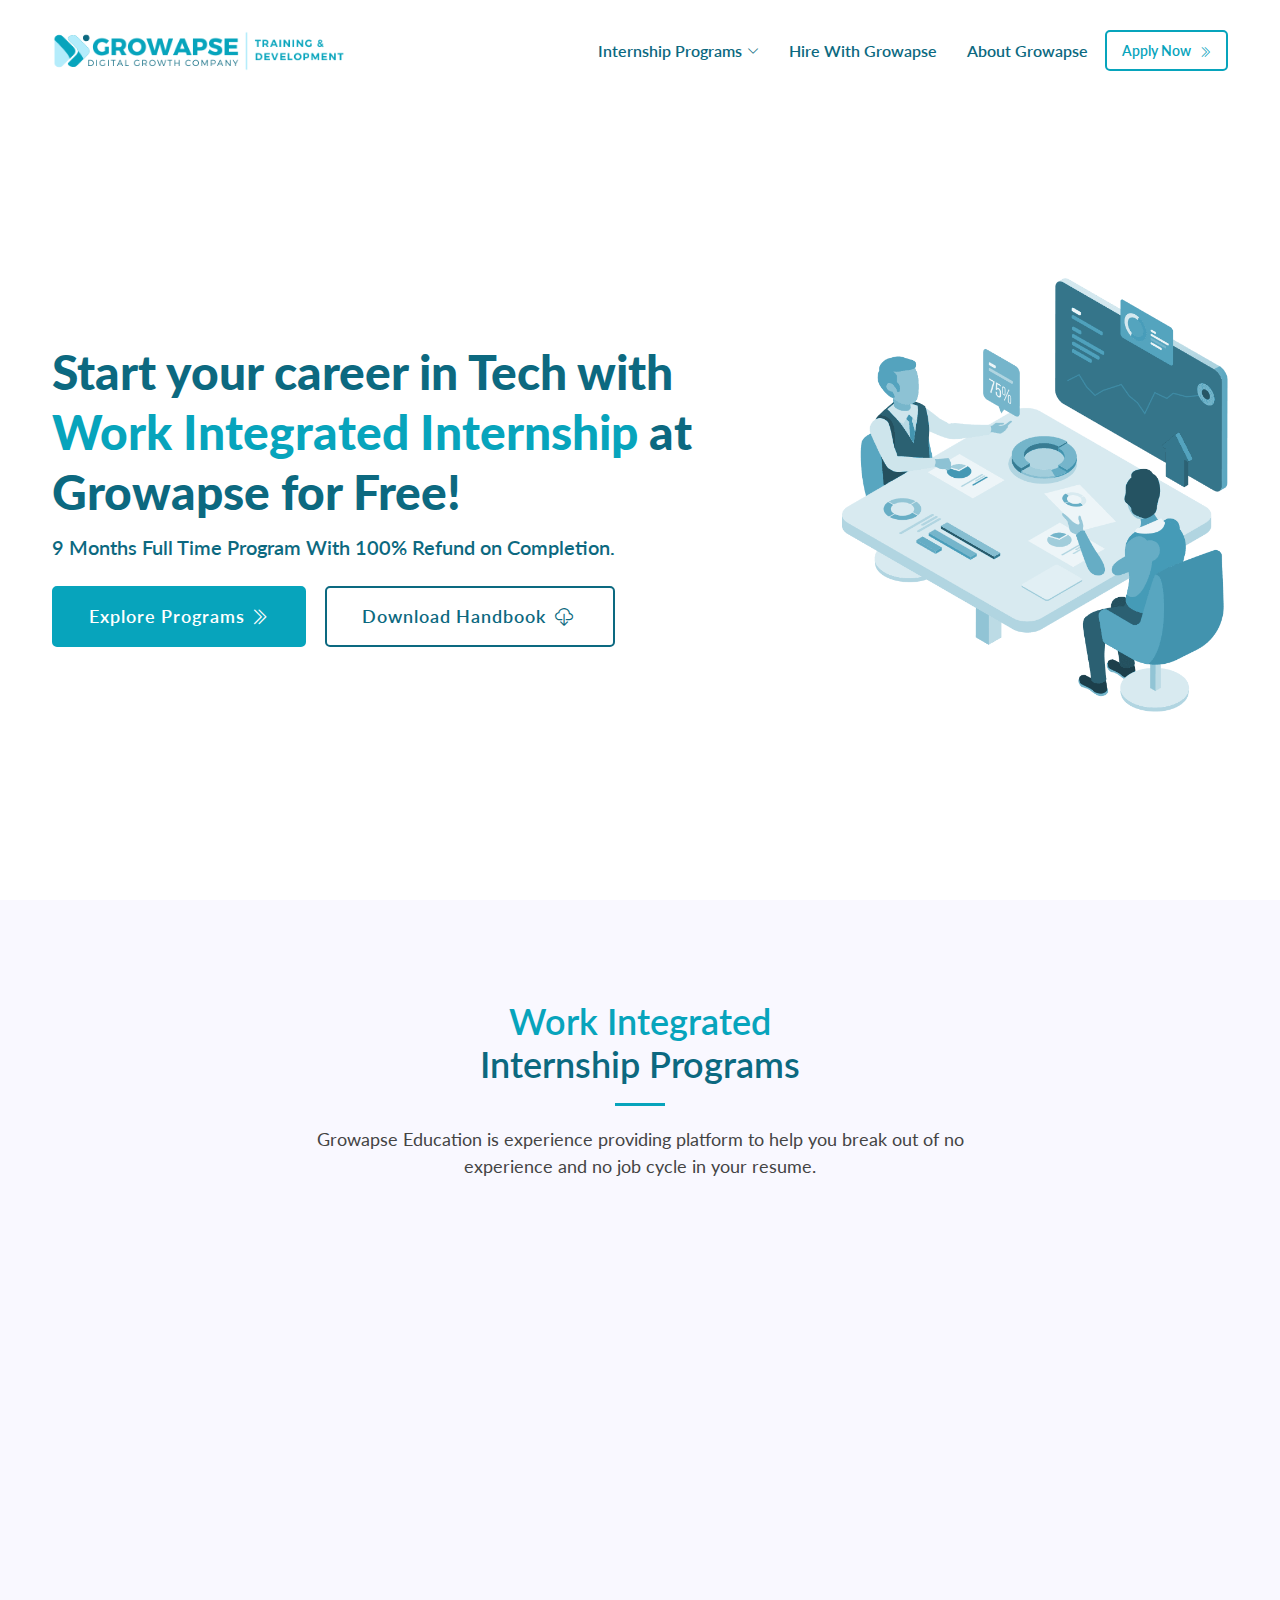
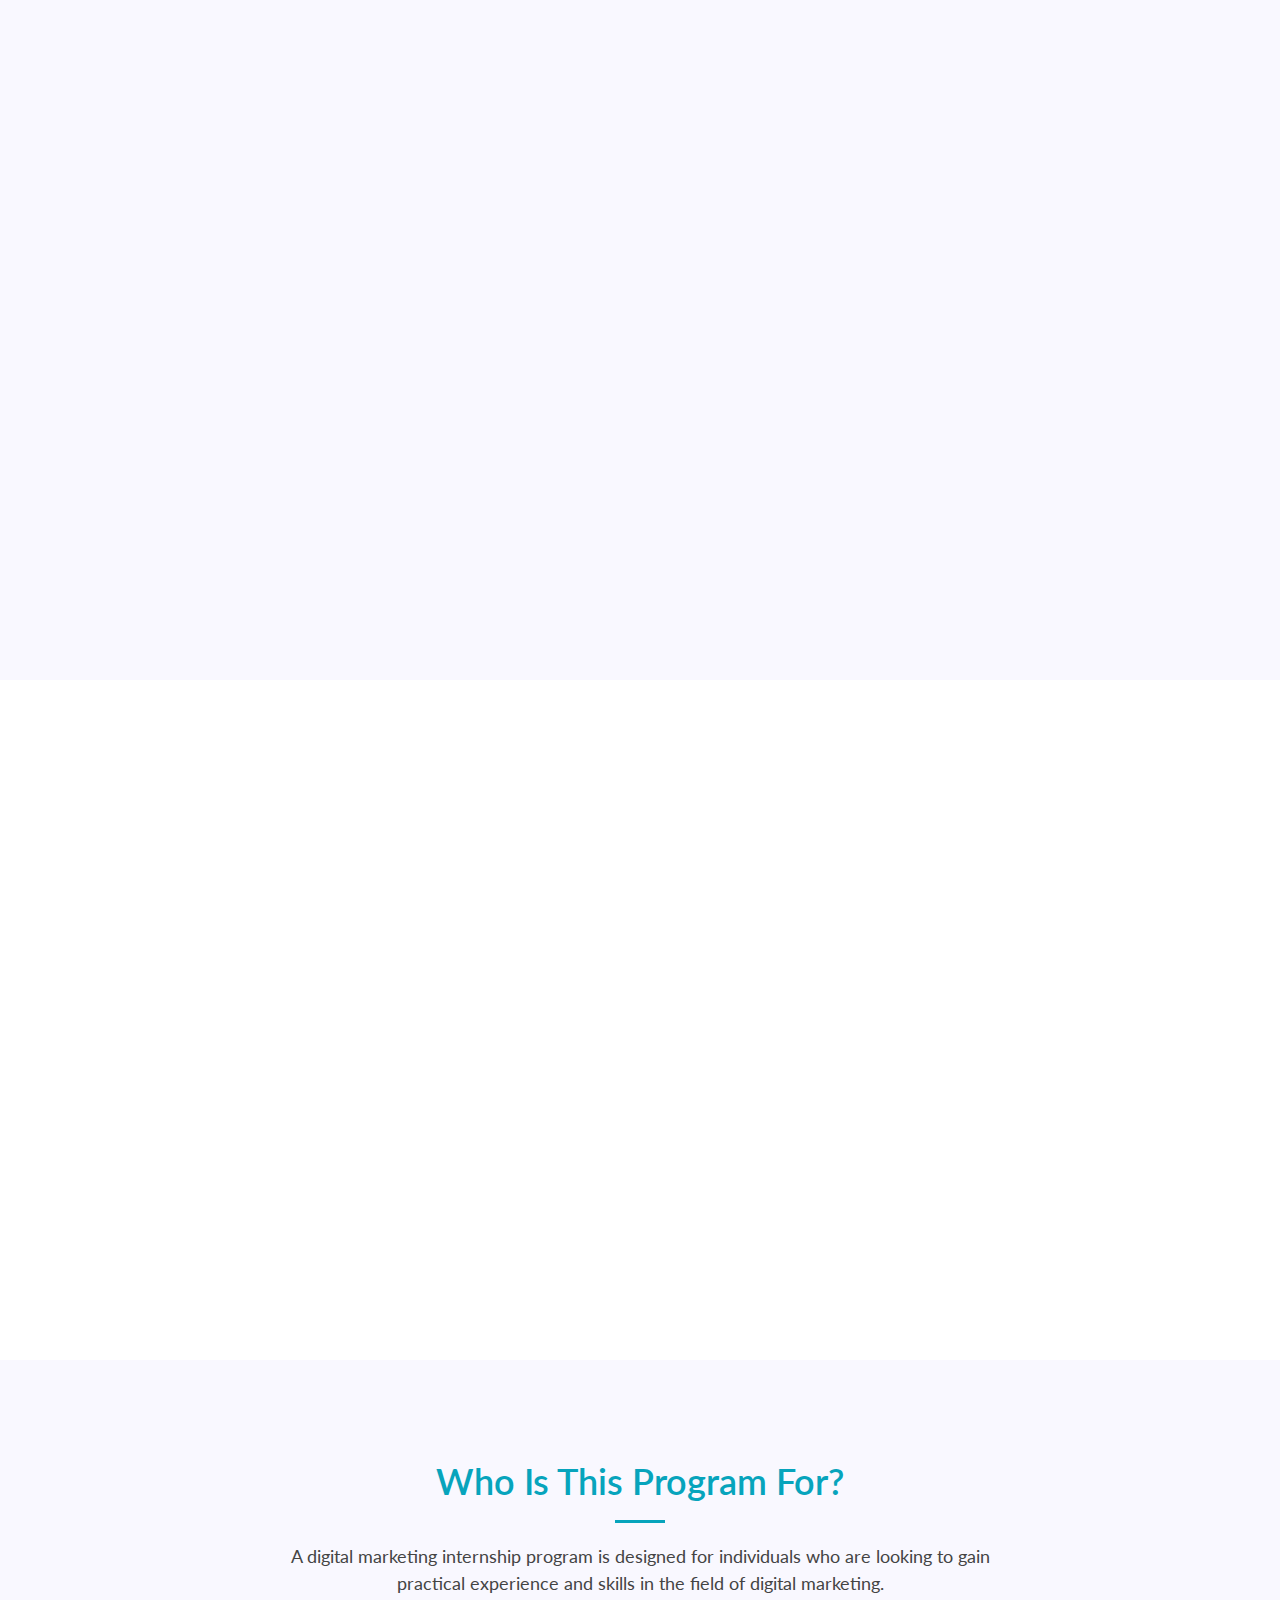
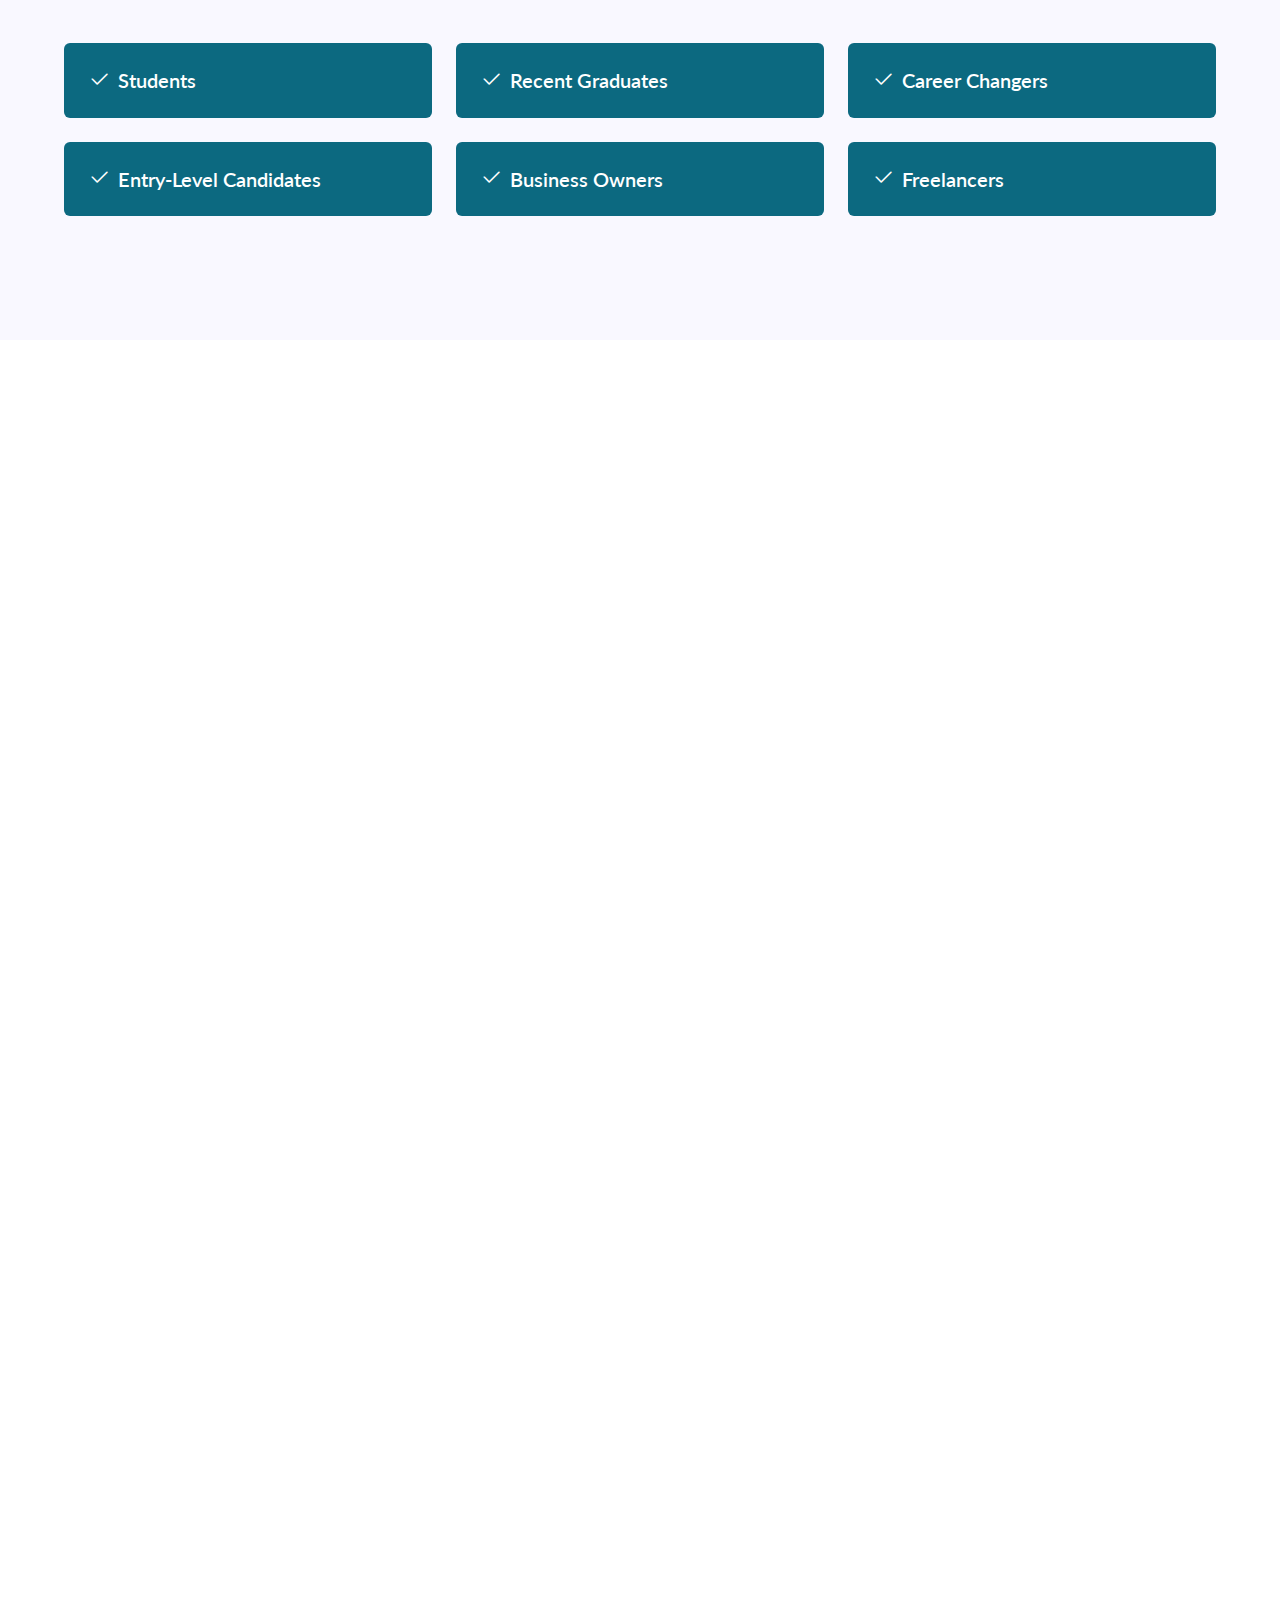
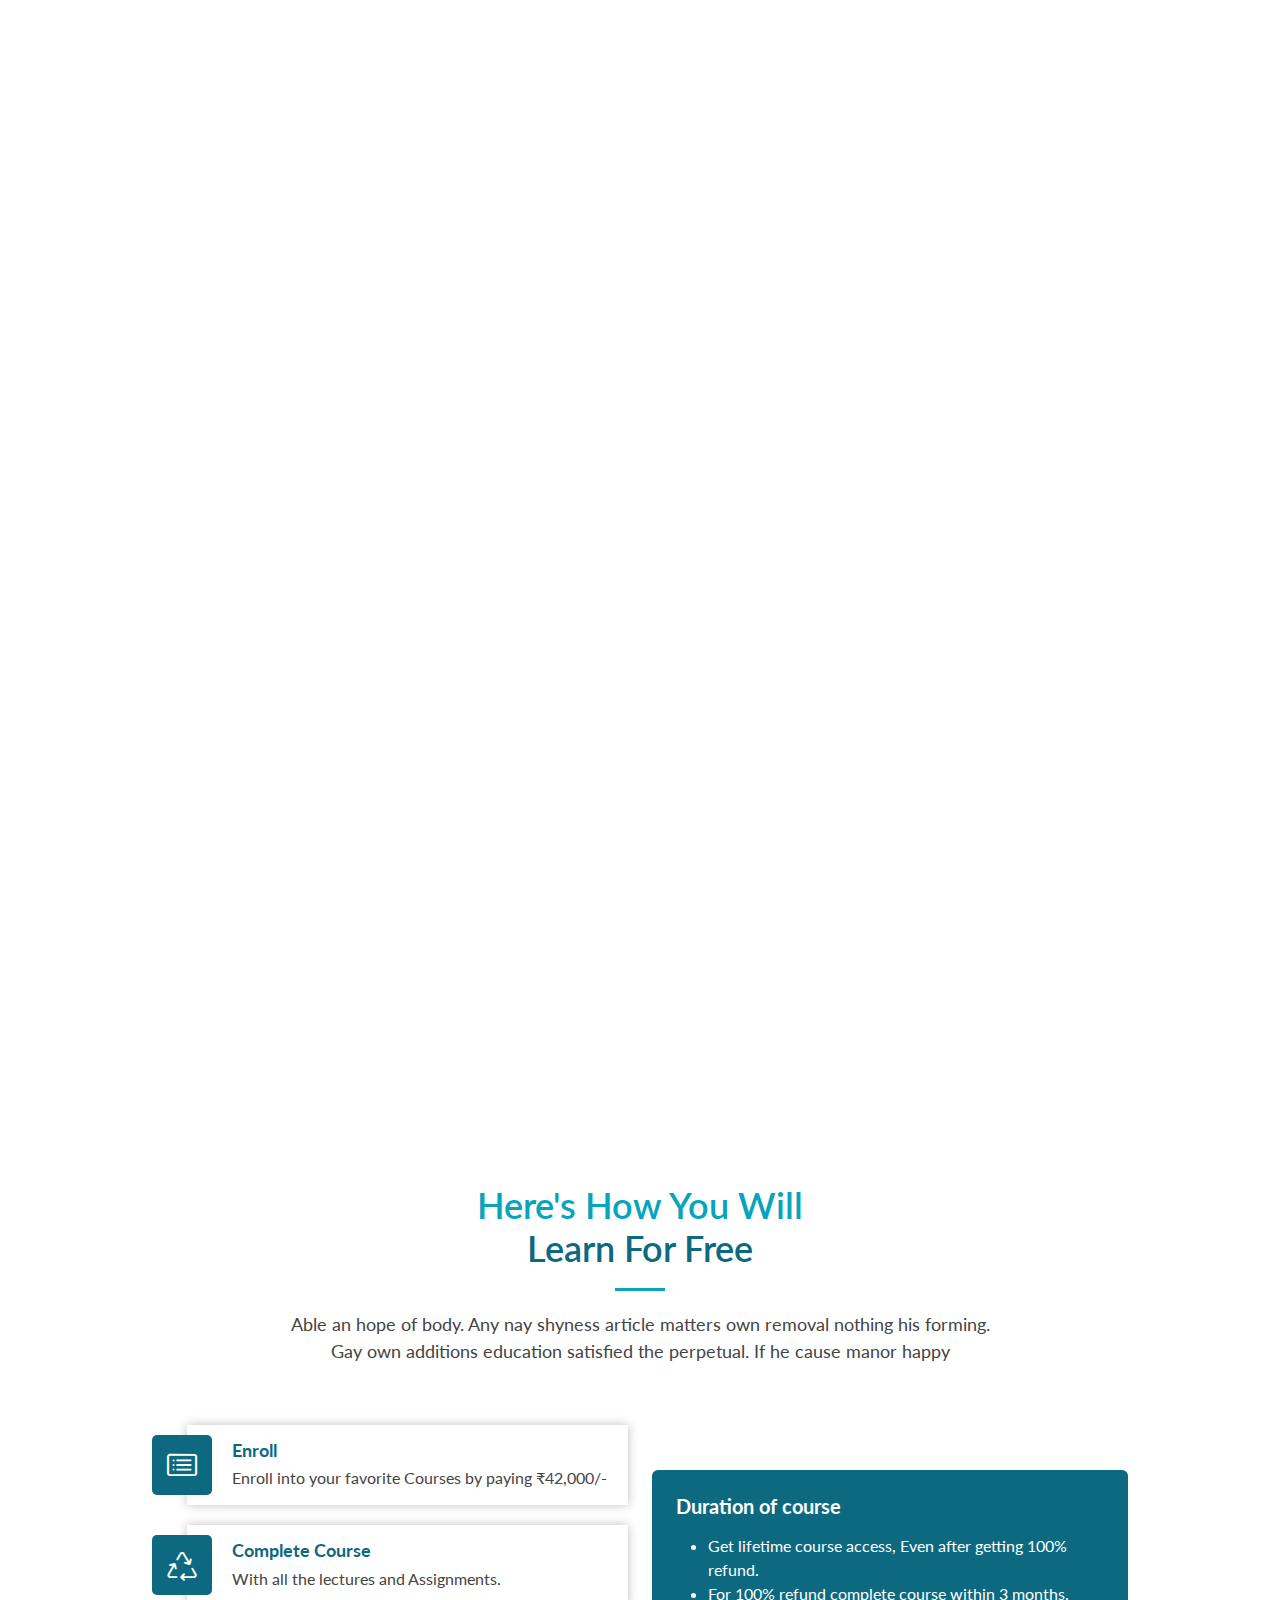
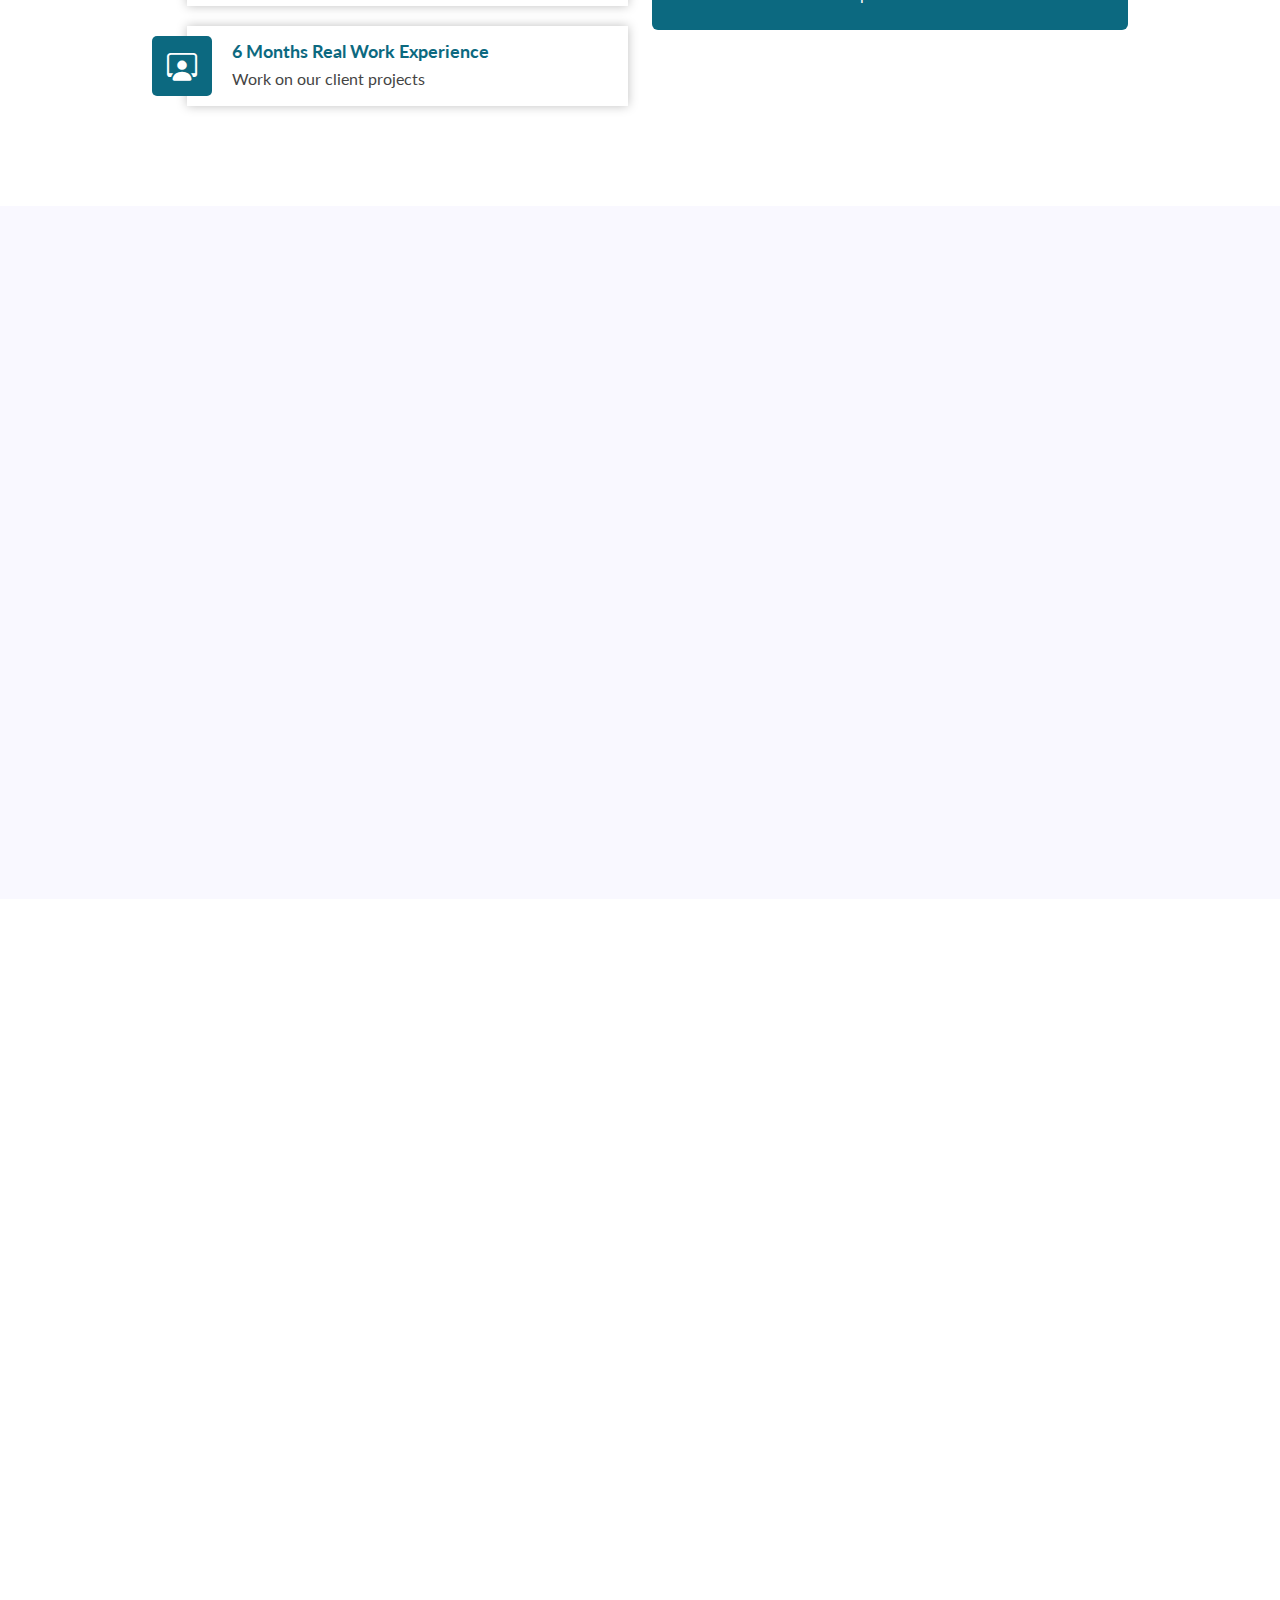
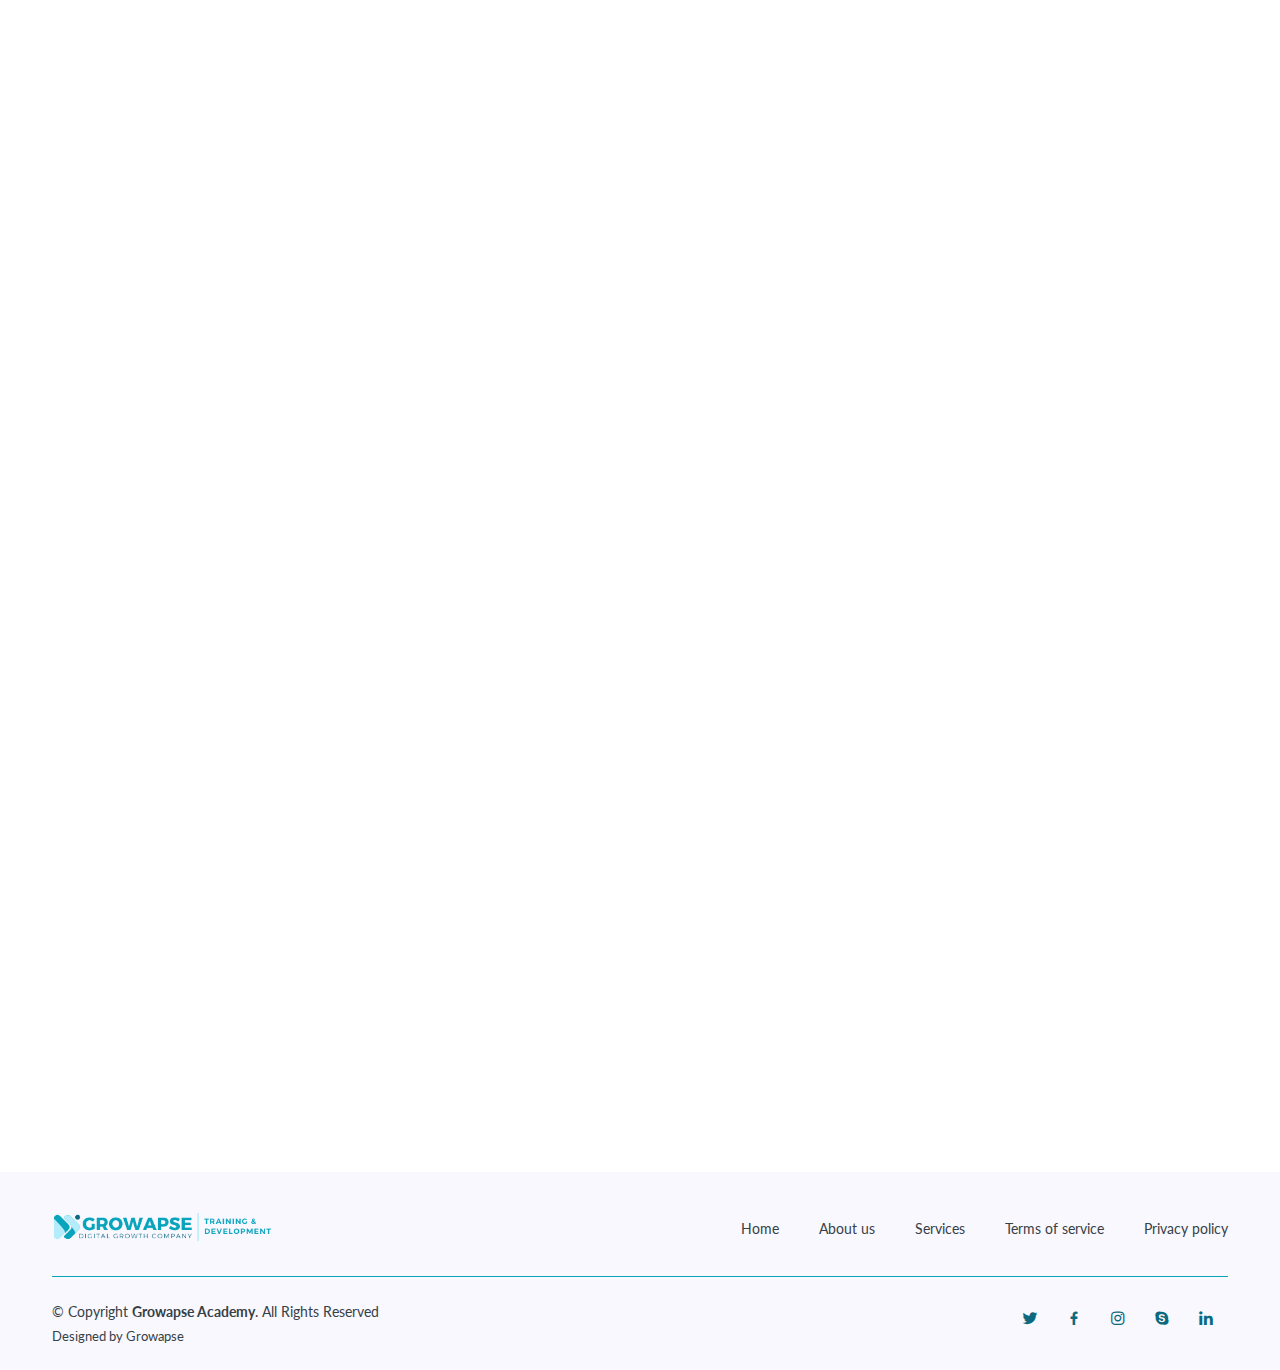
==== commit 56262d26: "home final" ====
--- a/index.html
+++ b/index.html
@@ -102,12 +102,13 @@
 
   <div class="" id="myHeader">
     <ul class="sub-nav-list">
-      <li><a href="#approach" class="active">Unique Approach</a></li>
-      <li><a href="#features">Modern Learning</a></li>
       <li><a href="#our-programs">Our Programs</a></li>
-      <li><a href="#placement">Placement</a></li>
-      <li><a href="#pricing">Fees</a></li>
-      <li><a href="#real-work">Real work experience</a></li>
+      <li><a href="#features">Program Outcomes</a></li>
+      <li><a href="#our-programs">Who Can Join?</a></li>
+      <li><a href="#placement">Certification</a></li>
+      <li><a href="#pricing">Real Work Experience</li>
+      <li><a href="#real-work">Learn Free</a></li>
+      <li><a href="#faqs">Testimonials</a></li>
       <li><a href="#faqs">FAQs</a></li>
     </ul>
   </div>
@@ -128,8 +129,8 @@
               <div class="row">
                 <div class="col-lg-8">
                   <div class="mb-4">
-                    <h3 class="mb-4">Fellowship Program in Full Stack Development</h3>
-                    <hr class="mb-4">
+                    <h3 class="mb-3">Fellowship Program in Full Stack Development</h3>
+                    <hr class="mb-3">
                     <h6>Learn with real work experience and get guaranteed placement as a Full-Stack <br> or Backend
                       Developer at
                       product-based companies.</h6>
@@ -145,7 +146,7 @@
                   <div class="d-flex programs-bottom">
                     <div class="program-bg">
                       <h3>30</h3>
-                      <h5>Learning<br> Modules</h5>
+                      <h5>Learning Modules</h5>
                     </div>
                     <div class="program-bg">
                       <h3>6</h3>
@@ -153,12 +154,12 @@
                     </div>
                     <div class="program-bg">
                       <h3>10</h3>
-                      <h5>Associate Partner Comapnies</h5>
+                      <h5>Partner Comapnies</h5>
                     </div>
                   </div>
                 </div>
                 <div class="col-lg-4">
-                  <div class="program-bg rounded mb-3">
+                  <div class="program-bg rounded mb-3 d-none">
                     <div class="program-duration">
                       <div class="program-icon">
                         <i class="bx bx-lock-open"></i>
@@ -216,8 +217,8 @@
               <div class="row">
                 <div class="col-lg-8">
                   <div class="mb-4">
-                    <h4 class="mb-4">Fellowship Program in Digital Marketing</h4>
-                    <hr class="mb-4">
+                    <h4 class="mb-3">Fellowship Program in Digital Marketing</h4>
+                    <hr class="mb-3">
                     <h6>Learn with real work experience and get guaranteed placement as a Full-Stack <br> or Backend
                       Developer at
                       product-based companies.</h6>
@@ -233,7 +234,7 @@
                   <div class="d-flex programs-bottom">
                     <div class="program-bg">
                       <h3>30</h3>
-                      <h5>Learning<br> Modules</h5>
+                      <h5>Learning Modules</h5>
                     </div>
                     <div class="program-bg">
                       <h3>6</h3>
@@ -241,12 +242,12 @@
                     </div>
                     <div class="program-bg">
                       <h3>10</h3>
-                      <h5>Associate Partner Comapnies</h5>
+                      <h5>Partner Comapnies</h5>
                     </div>
                   </div>
                 </div>
                 <div class="col-lg-4">
-                  <div class="program-bg rounded mb-3">
+                  <div class="program-bg rounded mb-3 d-none">
                     <div class="program-duration">
                       <div class="program-icon">
                         <i class="bx bx-lock-open"></i>
@@ -354,7 +355,7 @@
               </p>
             </div>
           </div>
-          <div class="col-lg-4 col-md-6 d-flex align-items-stretch" data-aos="zoom-in" data-aos-delay="100">
+          <div class="col-lg-4 col-md-6 d-flex align-items-stretch d-none" data-aos="zoom-in" data-aos-delay="100">
             <div class="icon-box iconbox-blue">
               <div class="icon">
                 <img src="assets/img/icons/certificate.png" alt="certificate" title="certificate">
@@ -372,7 +373,7 @@
     <!-- End program-outcome Section -->
 
     <!-- ======= who-can-join Section ======= -->
-    <section id="who-can-join" class="about section-bg">
+    <section id="who-can-join" class="about section-bg d-none">
       <div class="container">
           <div class="section-title">
               <h2>Who Can <span>Join?</span></h2>
@@ -412,15 +413,15 @@
 
 
     <!-- ======= Who Should Join ======= -->
-    <section id="why-Program" class="unique section-bg d-none">
+    <section id="why-Program" class="unique section-bg">
       <div class="container aos-init aos-animate" data-aos="fade-up">
         <div class="section-title">
           <h2>Who is this Program For?</h2>
-          <p>
+          <h6>
             A digital marketing internship program is designed for individuals
             who are looking to gain practical experience and skills in the
             field of digital marketing.
-          </p>
+          </h6>
         </div>
 
         <div class="untree_co-section">
@@ -430,68 +431,62 @@
             </div>
             <div class="row align-items-stretch">
               <div class="col-sm-6 col-md-6 col-lg-4 mb-4 aos-init aos-animate" data-aos="fade-up" data-aos-delay="0">
-                <div href="#" class="primary-bg h-100 p-4">
+                <div href="#" class="secondary-bg h-100 p-4 rounded">
                   <div class="text-white">
-                    <h5><i class="bi-check2 bi-1 mr-1"></i>Students</h5>
-                    <hr>
-                    <span> University Students</span>
+                    <h5 class="mb-0"><i class="bi-check2 bi-1 mr-1"></i>Students</h5>
+                    <span class="d-none"> University Students</span>
                   </div>
                 </div>
               </div>
               <div class="col-sm-6 col-md-6 col-lg-4 mb-4 aos-init aos-animate" data-aos="fade-up" data-aos-delay="0">
-                <div href="#" class="primary-bg h-100 p-4">
+                <div href="#" class="secondary-bg h-100 p-4 rounded">
                   <div class="text-white">
-                    <h5>
+                    <h5 class="mb-0">
                       <i class="bi-check2 bi-1 mr-1"></i>Recent Graduates
                     </h5>
-                    <hr>
-                    <span>New Graduates</span>
+<span class="d-none">New Graduates</span>
                   </div>
                 </div>
               </div>
               <div class="col-sm-6 col-md-6 col-lg-4 mb-4 aos-init aos-animate" data-aos="fade-up" data-aos-delay="0">
-                <div href="#" class="primary-bg h-100 p-4">
+                <div href="#" class="secondary-bg h-100 p-4 rounded">
                   <div class="text-white">
-                    <h5>
+                    <h5 class="mb-0">
                       <i class="bi-check2 bi-1 mr-1"></i>Career Changers
                     </h5>
-                    <hr>
-                    <span>Professionals Transitioning to Marketing</span>
+<span class="d-none">Professionals Transitioning to Marketing</span>
                   </div>
                 </div>
               </div>
               <div class="col-sm-6 col-md-6 col-lg-4 mb-4 aos-init aos-animate" data-aos="fade-up" data-aos-delay="0">
-                <div href="#" class="primary-bg h-100 p-4">
+                <div href="#" class="secondary-bg h-100 p-4 rounded">
                   <div class="text-white">
-                    <h5>
+                    <h5 class="mb-0">
                       <i class="bi-check2 bi-1 mr-1"></i>Entry-Level
                       Candidates
                     </h5>
-                    <hr>
-                    <span> Aspiring Digital Marketers</span>
+<span class="d-none"> Aspiring Digital Marketers</span>
                   </div>
                 </div>
               </div>
 
               <div class="col-sm-6 col-md-6 col-lg-4 mb-4 aos-init aos-animate" data-aos="fade-up" data-aos-delay="0">
-                <div href="#" class="primary-bg h-100 p-4">
+                <div href="#" class="secondary-bg h-100 p-4 rounded">
                   <div class="text-white">
-                    <h5>
+                    <h5 class="mb-0">
                       <i class="bi-check2 bi-1 mr-1"></i>Business Owners
                     </h5>
-                    <hr>
-                    <span>
+<span class="d-none">
                       Business Owners, Small Business Owners and
                       Entrepreneurs</span>
                   </div>
                 </div>
               </div>
               <div class="col-sm-6 col-md-6 col-lg-4 mb-4 aos-init aos-animate" data-aos="fade-up" data-aos-delay="0">
-                <div href="#" class="primary-bg h-100 p-4">
+                <div href="#" class="secondary-bg h-100 p-4 rounded">
                   <div class="text-white">
-                    <h5><i class="bi-check2 bi-1 mr-1"></i>Freelancers</h5>
-                    <hr>
-                    <span>Freelancers and Consultants</span>
+                    <h5 class="mb-0"><i class="bi-check2 bi-1 mr-1"></i>Freelancers</h5>
+                    <span class="d-none">Freelancers and Consultants</span>
                   </div>
                 </div>
               </div>
@@ -503,108 +498,183 @@
 
     <!-- End Who Should Join -->
 
-    <!-- ======= Pricing Section ======= -->
-    <section id="real-work" class="unique d-none">
+    <!-- ======= Features Section ======= -->
+    <section id="features" class="features">
       <div class="container" data-aos="fade-up">
         <div class="section-title">
-          <h2>Why Join?<br></h2>
-          <p>Real project-based learning with Growapse Training & Development</p>
-        </div>
-        <div class="row">
-          <div class="col-lg-12" data-aos="fade-up" data-aos-delay="100">
-            <div class="responsive-table">
-              <table class="price-table join">
-                <thead>
-                  <tr>
-                    <th>
-                      Training Program
-                    </th>
-                    <th class="green-width">
-                      Internship Program
-                    </th>
-                  </tr>
-                </thead>
-                <tbody>
-
-                  <tr>
-                    <td><a href="#wordpress-asset-updates" class="price-table-help"></a><i
-                        class="bi bi-check-circle pr-2"></i> Learn with Working
-                      Professional
-                    </td>
-                    <td><i class="bi bi-check-circle pr-2"></i> Learn while working with
-                      Professional</td>
-                  </tr>
-                  <tr>
-                    <td><a href="#wordpress-core-updates" class="price-table-help"></a> <i
-                        class="bi bi-check-circle pr-2"></i> Real work simulation
-
-                    </td>
-                    <td><i class="bi bi-check-circle pr-2"></i> Real work exposure</td>
-                  </tr>
-                  <tr>
-                    <td><a href="#wordpress-security-monitoring" class="price-table-help"></a><i
-                        class="bi bi-check-circle pr-2"></i> Industry Standard
-                      Projects </td>
-                    <td><i class="bi bi-check-circle pr-2"></i> Live Projects</td>
-                  </tr>
-                  <tr>
-                    <td><a href="#wordpress-uptime-monitoring" class="price-table-help"></a><i
-                        class="bi bi-check-circle pr-2"></i> Portfolio Building
-                    </td>
-                    <td><i class="bi bi-check-circle pr-2"></i> Work Experience</td>
-                  </tr>
-                  <tr>
-                    <td><a href="#wordpress-malware-cleanup" class="price-table-help"></a><i
-                        class="bi bi-check-circle pr-2"></i> Training Certification
-                    </td>
-                    <td><i class="bi bi-check-circle pr-2"></i> Training Certification + Internship
-                      Letter
-                    </td>
-                  </tr>
-                  <tr>
-                    <td><a href="#wordpress-security-audit" class="price-table-help"></a><i
-                        class="bi bi-check-circle pr-2"></i> Placement Assistance </td>
-                    <td></td>
-                  </tr>
-                  <tr>
-                    <td><a href="#wordpress-security-audit" class="price-table-help"></a> - Resume
-                      Building
-                    </td>
-                    <td></td>
-                  </tr>
-                  <tr>
-                    <td><a href="#wordpress-priority-support" class="price-table-help"></a> -
-                      Linkedin
-                      Profiling
-                    </td>
-                    <td></td>
-                  </tr>
-                  <tr>
-                    <td><a href="#wordpress-priority-support" class="price-table-help"></a> -
-                      Interview
-                      Preparation
-                    </td>
-                    <td></td>
-                  </tr>
-                  <tr>
-                    <td><a href="#wordpress-priority-support" class="price-table-help"></a> - Access
-                      to
-                      Placement
-                      Partners
-                    </td>
-                    <td></td>
-                  </tr>
-                </tbody>
-              </table>
-            </div>
-          </div>
-        </div>
-
-      </div>
-      </div>
-      </div>
-      </div>
-    </section><!-- End Pricing Section -->
+          <h2>Modern <span>Work-Experience</span><br>
+            Based Learning Approach</h2>
+          <h6>Growapse Education is experience providing platform to help you break out of no experience and no job
+            cycle in your resume.</h6>
+          </div>
+          <div class="row">
+            <div class="mt-4 pos-rel">
+              <!-- <div class="levels-heading">
+                                                                                                                                                                                                                                                                                                                                        Levels
+                                                                                                                                                                                                                                                                                                                                      </div> -->
+              <ul class="level-list">
+                <li class="main-li">
+                  <div class="date">Introduction</div>
+                  <div class="title">Module</div>
+                  <div class="descr">
+                    <div><i class="bi-dot"></i> Orientation by Ankush Singhla</div>
+                    <div><i class="bi-dot"></i> Meet your course instructors</div>
+                    <div><i class="bi-dot"></i> Meet your peers</div>
+                    <ul class="level-icons">
+                      <li><i class="bx bxl-html5"></i></li>
+                      <li><i class="bx bxl-react"></i></li>
+                      <li><img src="assets/img/icons/mysql.png" alt="mysql" title="mysql"></li>
+                      <li><i class="bx bxl-nodejs"></i></li>
+                      <li><img src="assets/img/icons/github.png" alt="github" title="github"></li>
+                    </ul>
+                  </div>
+                </li>
+                <li class="main-li">
+                  <div class="date">Work as a Front End Developer</div>
+                  <div class="title">
+                    <h5>Module - <span> 6 Weeks</span></h5>
+                  </div>
+                  <div class="descr">
+                    <div><i class="bi-dot"></i> Build real world projects</div>
+                    <div><i class="bi-dot"></i> Get doubts resolved via 1:1</div>
+                    <div><i class="bi-dot"></i> Meet industry experts</div>
+                    <ul class="level-icons">
+                      <li><i class="bx bxl-html5"></i></li>
+                      <li><i class="bx bxl-css3"></i></li>
+                      <li><i class="bx bxl-bootstrap"></i></li>
+                      <li><i class="bx bxl-javascript"></i></li>
+                      <li><i class="bx bxl-visual-studio"></i></li>
+                    </ul>
+                  </div>
+                </li>
+                <li class="main-li">
+                  <div class="date">Work as a Back End Developer</div>
+                  <div class="title">
+                    <h5>Module - <span> 6 Weeks</span></h5>
+                  </div>
+                  <div class="descr">
+                    <div><i class="bi-dot"></i> Build real world projects</div>
+                    <div><i class="bi-dot"></i> Get doubts resolved via 1:1</div>
+                    <div><i class="bi-dot"></i> Meet industry experts</div>
+                    <ul class="level-icons">
+                      <li><img src="assets/img/icons/mysql.png" alt="mysql" title="mysql"></li>
+                      <li><img src="assets/img/icons/github.png" alt="github" title="github"></li>
+                      <li><i class="bx bxl-nodejs"></i></li>
+                      <li><i class="bx bxl-postgresql"></i></li>
+                      <li><img src="assets/img/icons/sql-server.png" alt="sql-server" title="sql-server"></li>
+                    </ul>
+                  </div>
+                </li>
+                <li class="main-li">
+                  <div class="date">Work as a Mobile App Developer</div>
+                  <div class="title">
+                    <h5>Module - <span> 6 Weeks</span></h5>
+                  </div>
+                  <div class="descr">
+                    <div><i class="bi-dot"></i> Build real world projects</div>
+                    <div><i class="bi-dot"></i> Get doubts resolved via 1:1</div>
+                    <div><i class="bi-dot"></i> Meet industry experts</div>
+                    <ul class="level-icons">
+                      <li><img src="assets/img/icons/react-native.png" alt="react-native" title="react-native"></li>
+                    </ul>
+                  </div>
+                </li>
+                <li class="main-li">
+                  <div class="date">Full Stack Engineering Bootcamp</div>
+                  <div class="title">
+                    <h5>Module - <span> 2 Weeks</span></h5>
+                  </div>
+                  <div class="descr">
+                    <div><i class="bi-dot"></i> Build real world projects</div>
+                    <div><i class="bi-dot"></i> Get doubts resolved via 1:1</div>
+                    <div><i class="bi-dot"></i> Meet industry experts</div>
+                    <ul class="level-icons">
+                      <li><img src="assets/img/icons/github.png" alt="github" title="github"></li>
+                      <li><img src="assets/img/icons/bitbucket.png" alt="bitbucket" title="bitbucket"></li>
+                      <li><img src="assets/img/icons/jira.png" alt="jira" title="jira"></li>
+                      <li><img src="assets/img/icons/api.png" alt="API" title="API"></li>
+                    </ul>
+                  </div>
+                </li>
+                <li class="main-li">
+                  <div class="date">Work with Tech Company</div>
+                  <div class="title">
+                    <h5>Module - <span> 4-6 Months</span></h5>
+                  </div>
+                  <div class="descr">
+                    <div><i class="bi-dot"></i> Build real world projects</div>
+                    <div><i class="bi-dot"></i> Get doubts resolved via 1:1</div>
+                    <div><i class="bi-dot"></i> Meet industry experts</div>
+                    <ul class="level-icons">
+                      <li><img src="assets/img/icons/mysql.png" alt="mysql" title="mysql"></li>
+                      <li><i class="bx bxl-visual-studio"></i></li>
+                      <li><img src="assets/img/icons/react-native.png" alt="react-native" title="react-native"></li>
+                      <li><img src="assets/img/icons/bitbucket.png" alt="bitbucket" title="bitbucket"></li>
+                      <li><i class="bx bxl-nodejs"></i></li>
+                    </ul>
+                  </div>
+                </li>
+              </ul>
+            </div>
+            </div>
+            <div class="row" style="display: none;">
+              <div class="col-lg-7 order-2 order-lg-1 d-flex flex-column align-items-lg-center">
+                <div class="row">
+                  <div class="col-lg-6 mt-4" data-aos="fade-up" data-aos-delay="100">
+                    <div class="icon-box">
+                      <i class="bx bx-receipt"></i>
+                      <h4>Level 1 </h4>
+                      <p>Introduction - Getting into Role of Full Stack Developer</p>
+                    </div>
+                  </div>
+                  <div class="col-lg-6 mt-4" data-aos="fade-up" data-aos-delay="200">
+                    <div class="icon-box">
+                      <i class="bx bx-cube-alt"></i>
+                      <h4>Level 2</h4>
+                      <p>Work as a Front End Developer | 6 Weeks </p>
+                    </div>
+                  </div>
+
+                <div class="col-lg-6 mt-4" data-aos="fade-up" data-aos-delay="300">
+                  <div class="icon-box">
+                    <i class="bx bx-images"></i>
+                    <h4>Level 3</h4>
+                    <p>Work as a Back End Developer | 6 Weeks</p>
+                  </div>
+                </div>
+                <div class="col-lg-6 mt-4" data-aos="fade-up" data-aos-delay="400">
+                  <div class="icon-box">
+                    <i class="bx bx-receipt"></i>
+                    <h4>Level 4</h4>
+                    <p>Work as a Mobile App Developer | 6 Weeks</p>
+                  </div>
+                </div>
+                <div class="col-lg-6 mt-4" data-aos="fade-up" data-aos-delay="500">
+                  <div class="icon-box">
+                    <i class="bx bx-cube-alt"></i>
+                    <h4>Level 5</h4>
+                    <p>Full Stack Engineering Bootcamp | 2 Weeks</p>
+                  </div>
+                </div>
+                <div class="col-lg-6 mt-4" data-aos="fade-up" data-aos-delay="600">
+                  <div class="icon-box">
+                    <i class="bx bx-images"></i>
+                    <h4>Level 6</h4>
+                    <p>Work with Tech Company | 4-6 Months</p>
+                  </div>
+                </div>
+                </div>
+                </div>
+            <div class="col-lg-1">&nbsp;</div>
+            <div class="image col-lg-4 order-1 order-lg-2 " data-aos="zoom-in" data-aos-delay="100">
+              <img src="assets/img/features.svg" alt="" class="img-fluid">
+            </div>
+        </div>
+<!-- <img src="assets/img/features.svg" alt="" class="img-fluid"> -->
+</div>
+</div>
+      </div>
+    </section><!-- End Features Section -->
 
     <!-- ======= Certification Section ======= -->
     <section id="Certification" class="unique">
@@ -625,131 +695,7 @@
     </section>
     <!-- End Certification Section -->
 
-    <!-- ======= real-work Section ======= -->
-    <section id="real-work" class="section-bg">
-      <div class="container" data-aos="fade-up">
-        <div class="section-title">
-          <h2>
-            Real work experience, <br>
-            <span>Real project-based learning</span> <br>with Growapse Academy!
-          </h2>
-          <h6>
-            Growapse Education offers work experience-based learning, allowing students to apply their skills in real scenarios, enhancing their learning experience and enhancing their technical skills.
-          </h6>
-        </div>
-        <div data-aos="fade-up" data-aos-delay="100">
-          <div class="responsive-table">
-            <table class="price-table">
-              <tbody>
-                <tr>
-                  <td class="price-blank"></td>
-                  <td class="price-blank"></td>
-                  <td class="price-blank"></td>
-                  <td class="price-table-popular">We are</td>
-                </tr>
-                <tr class="price-table-head">
-                  <td></td>
-                  <td>Free resources</td>
-                  <td class="green-width">Other courses</td>
-                  <td>
-                    <img src="assets/img/logo.png" alt="Logo" title="Logo" width="200">
-                  </td>
-                </tr>
-                <tr>
-                  <td>
-                    <a href="#wordpress-asset-updates" class="price-table-help"><i
-                        class="far fa-fw fa-question-circle"></i></a>
-                    Real work experience
-                  </td>
-                  <td><i class="bx bx-x"></i></td>
-                  <td><i class="bx bx-check"></i></td>
-                  <td><i class="bx bx-check"></i></td>
-                </tr>
-                <tr>
-                  <td>
-                    <a href="#wordpress-core-updates" class="price-table-help"><i
-                        class="far fa-fw fa-question-circle"></i></a>
-                    True, project-based learning
-                  </td>
-                  <td><i class="bx bx-x"></i></td>
-                  <td><i class="bx bx-x"></i></td>
-                  <td><i class="bx bx-check"></i></td>
-                </tr>
-                <tr>
-                  <td>
-                    <a href="#wordpress-security-monitoring" class="price-table-help"><i
-                        class="far fa-fw fa-question-circle"></i></a>
-                    Structured + problem solving based
-                  </td>
-                  <td><i class="bx bx-x"></i></td>
-                  <td><i class="bx bx-x"></i></td>
-                  <td><i class="bx bx-check"></i></td>
-                </tr>
-                <tr>
-                  <td>
-                    <a href="#wordpress-uptime-monitoring" class="price-table-help"><i
-                        class="far fa-fw fa-question-circle"></i></a>
-                    Fastest 1:1 doubt support
-                  </td>
-                  <td><i class="bx bx-x"></i></td>
-                  <td><i class="bx bx-check"></i></td>
-                  <td><i class="bx bx-check"></i></td>
-                </tr>
-                <tr>
-                  <td>
-                    <a href="#wordpress-malware-cleanup" class="price-table-help"><i
-                        class="far fa-fw fa-question-circle"></i></a>
-                    Job ready portfolio
-                  </td>
-                  <td><i class="bx bx-x"></i></td>
-                  <td><i class="bx bx-x"></i></td>
-                  <td><i class="bx bx-check"></i></td>
-                </tr>
-                <tr>
-                  <td>
-                    <a href="#wordpress-security-audit" class="price-table-help"><i
-                        class="far fa-fw fa-question-circle"></i></a>
-                    Internship with companies
-                  </td>
-                  <td><i class="bx bx-x"></i></td>
-                  <td><i class="bx bx-x"></i></td>
-                  <td><i class="bx bx-check"></i></td>
-                </tr>
-                <tr>
-                  <td>
-                    <a href="#wordpress-security-audit" class="price-table-help"><i
-                        class="far fa-fw fa-question-circle"></i></a>
-                    Career guidance
-                  </td>
-                  <td><i class="bx bx-x"></i></td>
-                  <td><i class="bx bx-x"></i></td>
-                  <td><i class="bx bx-check"></i></td>
-                </tr>
-                <tr>
-                  <td>
-                    <a href="#wordpress-priority-support" class="price-table-help"><i
-                        class="far fa-fw fa-question-circle"></i></a>
-                    Placement guarantee
-                  </td>
-                  <td><i class="bx bx-x"></i></td>
-                  <td><i class="bx bx-x"></i></td>
-                  <td><i class="bx bx-check"></i></td>
-                </tr>
-                <tr>
-                  <td></td>
-                  <td class="price"></td>
-                  <td class="price"></td>
-                  <td class="price">
-                    <a onclick="openPopup()">Apply Now <i class="bi bi-chevron-double-right"></i></a>
-                  </td>
-                </tr>
-              </tbody>
-            </table>
-          </div>
-        </div>
-      </div>
-    </section>
-    <!-- End real-work Section -->
+
 
     <!-- why-us section -->
     <section id="why-us" class="events">
@@ -768,8 +714,8 @@
 
         </div>
         <div class="row">
-
-          <div class="col-lg-7 col-12">
+          <div class="col-lg-1">&nbsp;</div>
+          <div class="col-lg-5 col-12">
             <div class="coming-event">
               <!-- Single Event -->
               <div class="single-event">
@@ -777,7 +723,7 @@
                   <i class="bi bi-card-list"></i>
                 </div>
                 <div class="event-content">
-                  <h3 class="event-title">Enroll</h3>
+                  <h5 class="event-title">Enroll</h5>
                   <p class="mb-0">Enroll into your favorite Courses by paying ₹42,000/-</p>
                 </div>
               </div>
@@ -788,7 +734,7 @@
                   <i class="bi bi-recycle"></i>
                 </div>
                 <div class="event-content">
-                  <h3 class="event-title">Complete Course</h3>
+                  <h5 class="event-title">Complete Course</h5>
                   <p class="mb-0">With all the lectures and Assignments.</p>
                 </div>
               </div>
@@ -799,7 +745,7 @@
                   <i class="bi bi-person-workspace"></i>
                 </div>
                 <div class="event-content">
-                  <h3 class="event-title">6 Months Real Work Experience</h3>
+                  <h5 class="event-title">6 Months Real Work Experience</h5>
                   <p class="mb-0">Work on our client projects</p>
                 </div>
               </div>
@@ -808,13 +754,13 @@
           </div>
           <div class="col-lg-5 col-12 justify-content-center align-items-center d-flex flex-column">
             <div class="p-4 w-100 secondary-bg text-white rounded">
-              <h3 class="fw-bold mb-3">Duration of course </h3>
+              <h5 class="fw-bold mb-3">Duration of course </h5>
               <ul class="in-line">
                 <li>
-                  <h5 class="lh-lg mb-3">Get lifetime course access, Even after getting 100% refund.</h5>
+                  Get lifetime course access, Even after getting 100% refund.
                 </li>
                 <li>
-                  <h5 class="lh-lg">For 100% refund complete course within 3 months.</h5>
+                  For 100% refund complete course within 3 months.
                 </li>
               </ul>
             </div>
@@ -1029,116 +975,110 @@
       </div>
     </section>
     <!-- End Frequently Asked Questions Section -->
-    <!-- ======= Contact Section ======= -->
-    <section id="contact" class="contact section-bg" style="display: none">
-      <div class="container" data-aos="fade-up">
-        <div class="section-title">
-          <h2>Contact</h2>
-          <p>
-            Magnam dolores commodi suscipit. Necessitatibus eius consequatur
-            ex aliquid fuga eum quidem. Sit sint consectetur velit. Quisquam
-            quos quisquam cupiditate. Et nemo qui impedit suscipit alias ea.
-            Quia fugiat sit in iste officiis commodi quidem hic quas.
-          </p>
-        </div>
-        <div class="row">
-          <div class="col-lg-6">
-            <div class="info-box mb-4">
-              <i class="bx bx-map"></i>
-              <h3>Our Address</h3>
-              <p>A108 Adam Street, New York, NY 535022</p>
-            </div>
-          </div>
+    <!-- ======= Team Section ======= -->
+    <section id="team" class="team section-bg">
+      <div class="container">
+    
+        <div class="section-title" data-aos="fade-up">
+          <h2>Mentors & Trainers</h2>
+          <p>Our Great Team</p>
+        </div>
+<div class="row" data-aos="fade-left">
+
           <div class="col-lg-3 col-md-6">
-            <div class="info-box mb-4">
-              <i class="bx bx-envelope"></i>
-              <h3>Email Us</h3>
-              <p>contact@example.com</p>
-            </div>
-          </div>
-          <div class="col-lg-3 col-md-6">
-            <div class="info-box mb-4">
-              <i class="bx bx-phone-call"></i>
-              <h3>Call Us</h3>
-              <p>+1 5589 55488 55</p>
-            </div>
-          </div>
-        </div>
-        <div class="row">
-          <div class="col-lg-6">
-            <iframe class="mb-4 mb-lg-0"
-              src="https://www.google.com/maps/embed?pb=!1m14!1m8!1m3!1d12097.433213460943!2d-74.0062269!3d40.7101282!3m2!1i1024!2i768!4f13.1!3m3!1m2!1s0x0%3A0xb89d1fe6bc499443!2sDowntown+Conference+Center!5e0!3m2!1smk!2sbg!4v1539943755621"
-              frameborder="0" style="border: 0; width: 100%; height: 384px" allowfullscreen></iframe>
-          </div>
-          <div class="col-lg-6">
-            <form action="forms/contact.php" method="post" role="form" class="php-email-form">
-              <div class="row">
-                <div class="col-md-6 form-group">
-                  <input type="text" name="name" class="form-control" id="name" placeholder="Your Name" required>
-                </div>
-                <div class="col-md-6 form-group mt-3 mt-md-0">
-                  <input type="email" class="form-control" name="email" id="email" placeholder="Your Email" required>
-                </div>
-              </div>
-              <div class="form-group mt-3">
-                <input type="text" class="form-control" name="subject" id="subject" placeholder="Subject" required>
-              </div>
-              <div class="form-group mt-3">
-                <textarea class="form-control" name="message" rows="5" placeholder="Message" required></textarea>
-              </div>
-              <div class="my-3">
-                <div class="loading">Loading</div>
-                <div class="error-message"></div>
-                <div class="sent-message">
-                  Your message has been sent. Thank you!
-                </div>
-              </div>
-              <div class="text-center">
-                <button type="submit">Send Message</button>
-              </div>
-            </form>
-          </div>
-        </div>
-      </div>
-    </section>
-    <!-- End Contact Section -->
+            <div class="member" data-aos="zoom-in" data-aos-delay="100">
+              <div class="pic"><img src="assets/img/team/team-1.jpg" class="img-fluid" alt=""></div>
+              <div class="member-info">
+                <h4>Walter White</h4>
+                <span>Chief Executive Officer</span>
+                <div class="social">
+                  <a href=""><i class="bi bi-twitter"></i></a>
+                  <a href=""><i class="bi bi-facebook"></i></a>
+                  <a href=""><i class="bi bi-instagram"></i></a>
+                  <a href=""><i class="bi bi-linkedin"></i></a>
+                </div>
+              </div>
+            </div>
+          </div>
+          
+          <div class="col-lg-3 col-md-6 mt-5 mt-md-0">
+            <div class="member" data-aos="zoom-in" data-aos-delay="200">
+              <div class="pic"><img src="assets/img/team/team-2.jpg" class="img-fluid" alt=""></div>
+              <div class="member-info">
+                <h4>Sarah Jhonson</h4>
+                <span>Product Manager</span>
+                <div class="social">
+                  <a href=""><i class="bi bi-twitter"></i></a>
+                  <a href=""><i class="bi bi-facebook"></i></a>
+                  <a href=""><i class="bi bi-instagram"></i></a>
+                  <a href=""><i class="bi bi-linkedin"></i></a>
+                </div>
+                </div>
+            </div>
+          </div>
+<div class="col-lg-3 col-md-6 mt-5 mt-lg-0">
+  <div class="member" data-aos="zoom-in" data-aos-delay="300">
+    <div class="pic"><img src="assets/img/team/team-3.jpg" class="img-fluid" alt=""></div>
+    <div class="member-info">
+      <h4>William Anderson</h4>
+      <span>CTO</span>
+      <div class="social">
+        <a href=""><i class="bi bi-twitter"></i></a>
+        <a href=""><i class="bi bi-facebook"></i></a>
+        <a href=""><i class="bi bi-instagram"></i></a>
+        <a href=""><i class="bi bi-linkedin"></i></a>
+                </div>
+              </div>
+            </div>
+          </div>
+<div class="col-lg-3 col-md-6 mt-5 mt-lg-0">
+  <div class="member" data-aos="zoom-in" data-aos-delay="400">
+    <div class="pic"><img src="assets/img/team/team-4.jpg" class="img-fluid" alt=""></div>
+    <div class="member-info">
+      <h4>Amanda Jepson</h4>
+      <span>Accountant</span>
+      <div class="social">
+        <a href=""><i class="bi bi-twitter"></i></a>
+        <a href=""><i class="bi bi-facebook"></i></a>
+        <a href=""><i class="bi bi-instagram"></i></a>
+        <a href=""><i class="bi bi-linkedin"></i></a>
+                </div>
+              </div>
+            </div>
+          </div>
+
+        </div>
+
+      </div>
+    </section><!-- End Team Section -->
   </main>
   <!-- End #main -->
   <!-- ======= Footer ======= -->
   <footer id="footer" class="section-bg">
     <div class="footer-top">
       <div class="container">
-        <div class="row">
+        <div class="row ">
           <div class="col-lg-3 col-md-6 footer-contact">
-            <h3><img src="assets/img/logo.png" width="220" alt=""></h3>
-            <p>
-              76 Business Index, Makhmalabad Rd, <br>
-              Janata Raja Colony, Nashik, <br>
-              Maharashtra 422003 <br><br>
-              <strong>Phone:</strong> +1 5589 55488 55<br>
-              <strong>Email:</strong> info@example.com<br>
-            </p>
-          </div>
-          <div class="col-lg-2 col-md-6">&nbsp;</div>
-          <div class="col-lg-3 col-md-6 footer-links">&nbsp;</div>
-          <div class="col-lg-4 col-md-6 footer-links">
-            <h4>Useful Links</h4>
-            <ul>
+            <a href="index.html"><img src="assets/img/logo.png" width="220" alt=""></a>
+          </div>
+          <div class="col-lg-9 col-md-6 text-md-right footer-links">
+            <!-- <h4>Useful Links</h4> -->
+            <ul class="footer-ul">
               <li>
-                <i class="bx bx-chevron-right"></i> <a href="#">Home</a>
+                <a href="#">Home</a>
               </li>
               <li>
-                <i class="bx bx-chevron-right"></i> <a href="#">About us</a>
+                <a href="#">About us</a>
               </li>
               <li>
-                <i class="bx bx-chevron-right"></i> <a href="#">Services</a>
+                <a href="#">Services</a>
               </li>
               <li>
-                <i class="bx bx-chevron-right"></i>
+
                 <a href="#">Terms of service</a>
               </li>
               <li>
-                <i class="bx bx-chevron-right"></i>
+
                 <a href="#">Privacy policy</a>
               </li>
             </ul>
@@ -1150,9 +1090,9 @@
       <div class="copyright-wrap d-md-flex py-4">
         <div class="me-md-auto text-center text-md-start">
           <div class="copyright">
-            &copy; Copyright <strong><span>Growapse Education</span></strong>. All Rights Reserved
-          </div>
-          <div class="credits">Designed by <a href="#">Digitalat</a></div>
+            &copy; Copyright <strong><span>Growapse Academy</span></strong>. All Rights Reserved
+          </div>
+          <div class="credits">Designed by <a href="#">Growapse</a></div>
         </div>
         <div class="social-links text-center text-md-right pt-3 pt-md-0">
           <a href="#" class="twitter"><i class="bx bxl-twitter"></i></a>
--- a/assets/css/style.css
+++ b/assets/css/style.css
@@ -510,8 +510,8 @@
   position: fixed;
   top: 90px;
   left: 50%;
-  width: 800px;
-  margin-left: -400px;
+  width: 1000px;
+  margin-left: -500px;
   z-index: 99;
   box-shadow: 0px 0 25px 0 rgba(0, 0, 0, 0.1);
 }
@@ -1041,8 +1041,8 @@
   background: #fff;
   position: relative;
   margin-left: 0;
-  padding: 30px 20px 30px 60px;
-  margin-bottom: 30px;
+  padding: 15px 20px 15px 45px;
+  margin-bottom: 20px;
   -webkit-box-shadow: 0px 0px 10px rgba(0, 0, 0, 0.25);
   -moz-box-shadow: 0px 0px 10px rgba(0, 0, 0, 0.25);
   box-shadow: 0px 0px 10px rgba(0, 0, 0, 0.25);
@@ -1097,10 +1097,10 @@
 }
 
 .events .event-title {
-  font-size: 24px;
+  font-size: 18px;
   font-weight: 700;
   color: var(--secondary-color);
-  margin-bottom: 10px;
+  margin-bottom: 5px;
 }
 
 .events .event-title a {
@@ -1390,6 +1390,7 @@
   background-color: #fff;
   box-shadow: 0px 0 25px 0 rgba(0, 0, 0, 0.1);
   transition: 0.5s;
+  border-radius: 5px;
   /* border: 1px solid var(--primary-color); */
 }
 
@@ -1734,7 +1735,7 @@
   font-weight: 700;
   margin-bottom: 10px;
   font-size: 16px;
-  color: #01036f;
+  color: var(--secondary-color);
   position: relative;
   padding-bottom: 10px;
 }
@@ -1754,7 +1755,7 @@
   font-style: italic;
   display: block;
   font-size: 13px;
-  color: #01036f;
+  color: var(--secondary-color);
 }
 
 .team .member .social {
@@ -1763,7 +1764,7 @@
 
 .team .member .social a {
   transition: color 0.3s;
-  color: #01036f;
+  color: var(--secondary-color);
 }
 
 .team .member .social a:hover {
@@ -2240,8 +2241,8 @@
 }
 
 /* shadows */
-.level-list li.main-li .title::before,
-.level-list li.main-li .descr::before {
+.level-list li.main-li .title::before
+/* .level-list li.main-li .descr::before */{
   content: "";
   position: absolute;
   width: 90%;
@@ -2869,13 +2870,13 @@
 }
 
 #footer .footer-top {
-  padding: 60px 0 30px 0;
-  position: relative;
-}
-
-#footer .footer-top .footer-contact {
+  padding: 40px 0 30px 0;
+  position: relative;
+}
+
+/* #footer .footer-top .footer-contact {
   margin-bottom: 30px;
-}
+} */
 
 #footer .footer-top .footer-contact h3 {
   font-size: 28px;
@@ -2900,9 +2901,9 @@
   padding-bottom: 12px;
 }
 
-#footer .footer-top .footer-links {
+/* #footer .footer-top .footer-links {
   margin-bottom: 30px;
-}
+} */
 
 #footer .footer-top .footer-links ul {
   list-style: none;
@@ -2923,9 +2924,9 @@
   align-items: center;
 }
 
-#footer .footer-top .footer-links ul li:first-child {
+/* #footer .footer-top .footer-links ul li:first-child {
   padding-top: 0;
-}
+} */
 
 #footer .footer-top .footer-links ul a {
   color: #364146;
@@ -3004,7 +3005,7 @@
   font-size: 18px;
   display: inline-block;
   background: rgba(255, 255, 255, 0.1);
-  color: #fff;
+  color: var(--secondary-color);
   line-height: 1;
   padding: 8px 0;
   margin-right: 4px;
@@ -3019,6 +3020,15 @@
   background: rgba(255, 255, 255, 0.2);
   color: #364146;
   text-decoration: none;
+}
+
+.footer-ul{
+  display: flex;
+  float: right;
+}
+
+.footer-ul li{
+  margin: 0 0 0 40px;
 }
 
 /*--------------------------------------------------------------
@@ -3678,7 +3688,7 @@
 }
 
 .program-list-index ul li {
-  padding: 10px 10px 20px 40px;
+  padding: 0 10px 10px 40px;
   position: relative;
   margin: 0;
   color: #fff;
@@ -3695,7 +3705,7 @@
   color: #fff;
   content: "\f26e";
   font-family: bootstrap-icons;
-  top: 12px;
+  top: 2px;
   font-size: 30px;
 }
 
@@ -3739,7 +3749,7 @@
   align-items: center;
   justify-content: center;
   flex-direction: column;
-  padding: 25px 25px;
+  padding: 15px;
   text-align: center;
   font-weight: 600;
   width: 33.33%;
@@ -3751,11 +3761,16 @@
   border-radius: 5px;
 }
 
+.programs-bottom .program-bg h3{
+  margin-bottom: 5px;
+}
+
 .programs-bottom .program-bg h5{
   font-weight: 400;
-  line-height: 27px;
+  line-height: 24px;
   margin: 0;
   padding: 0;
+  font-size: 18px;
 }
 
 .apply-now-2 {
@@ -3932,5 +3947,9 @@
   padding: 20px;
   box-shadow: 0 0 24px rgba(0, 0, 0, 0.15);
   margin: auto;
-  max-width: 90%;
-}
+  max-width: 50%;
+}
+
+.in-line{
+  margin-bottom: 0;
+}
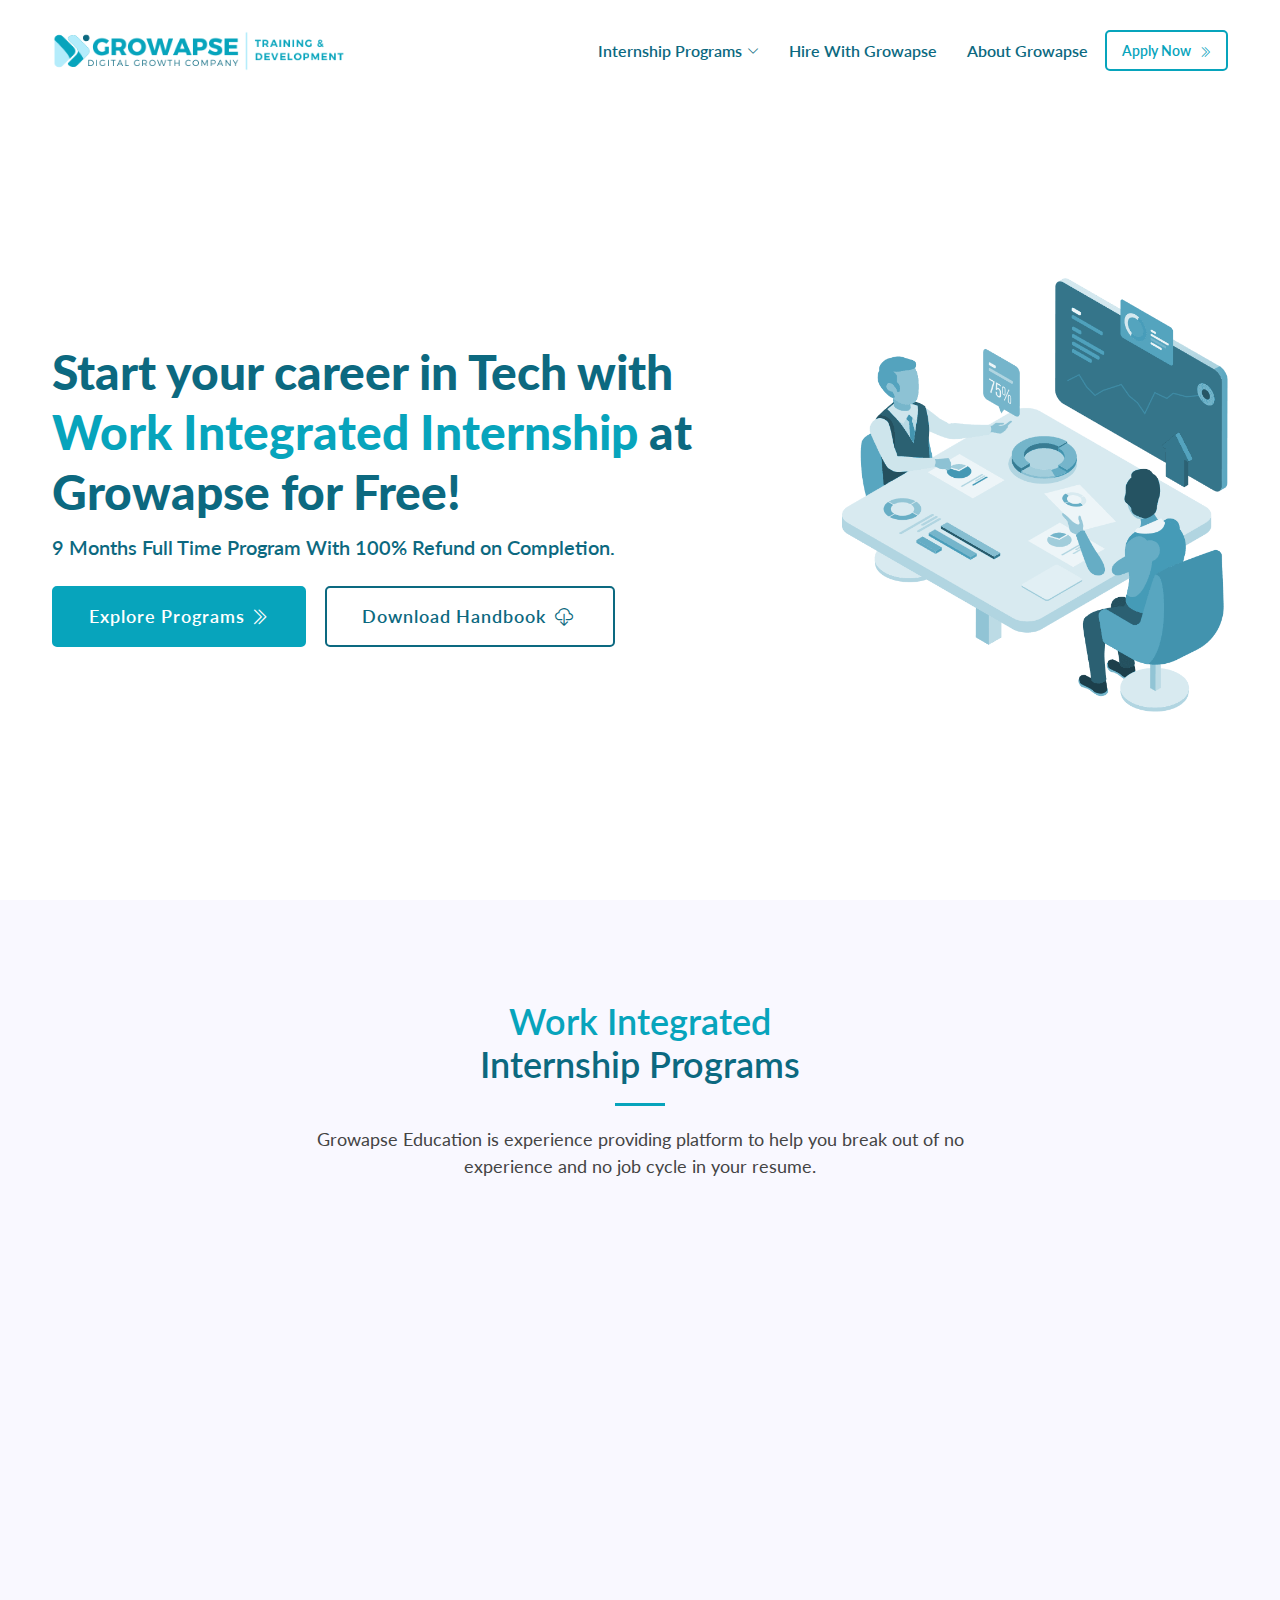
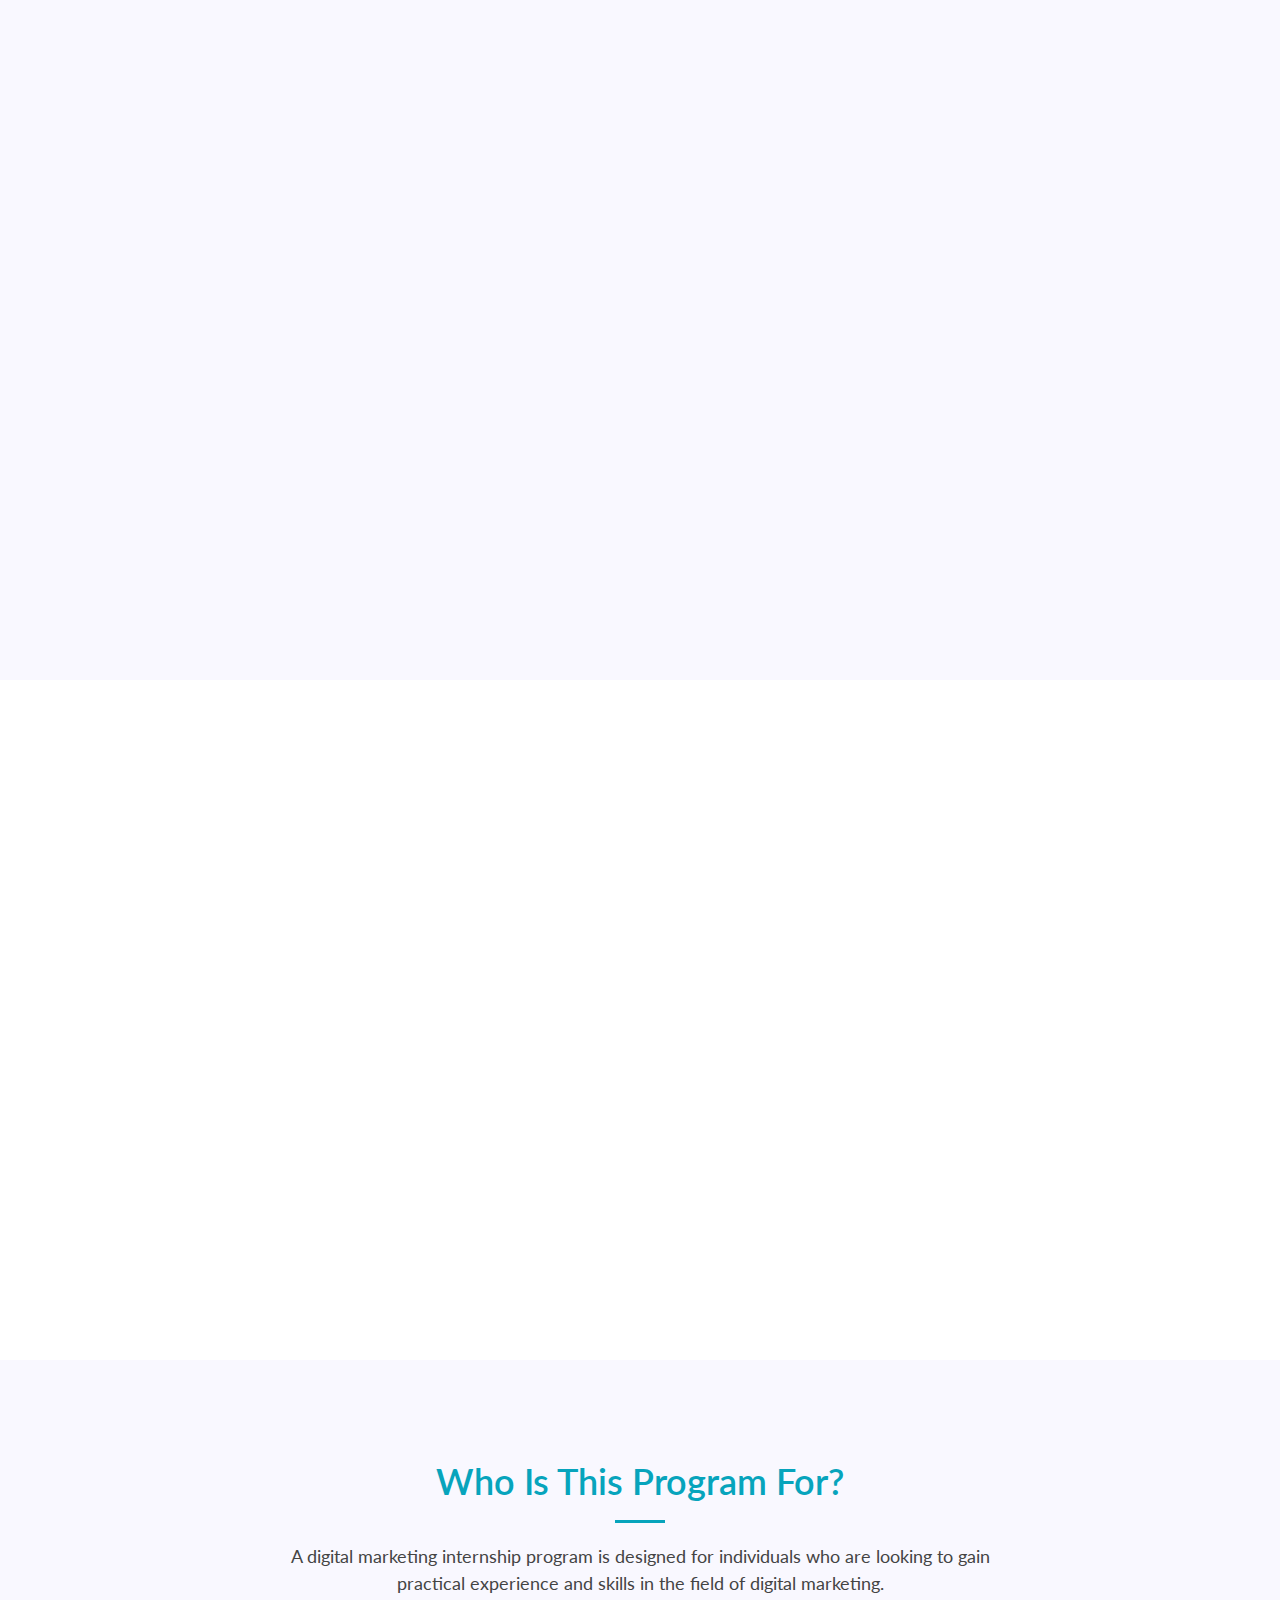
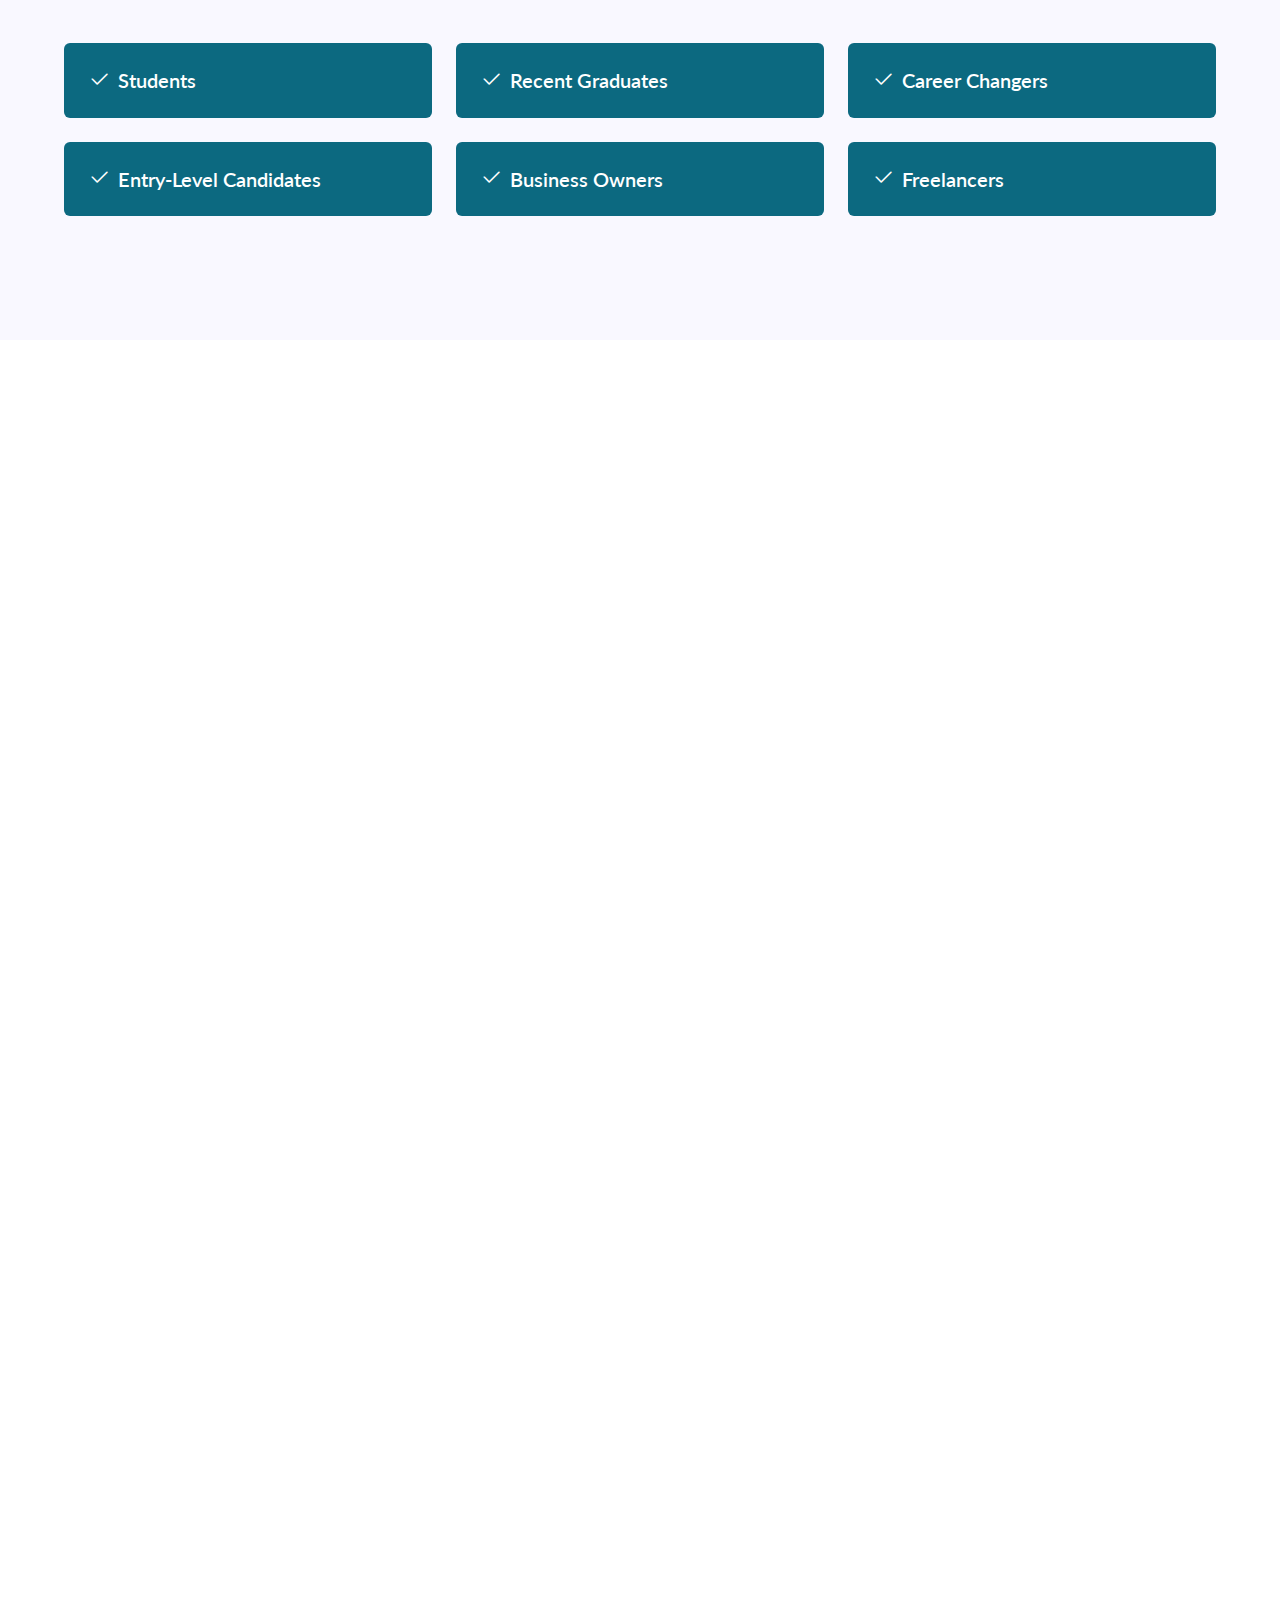
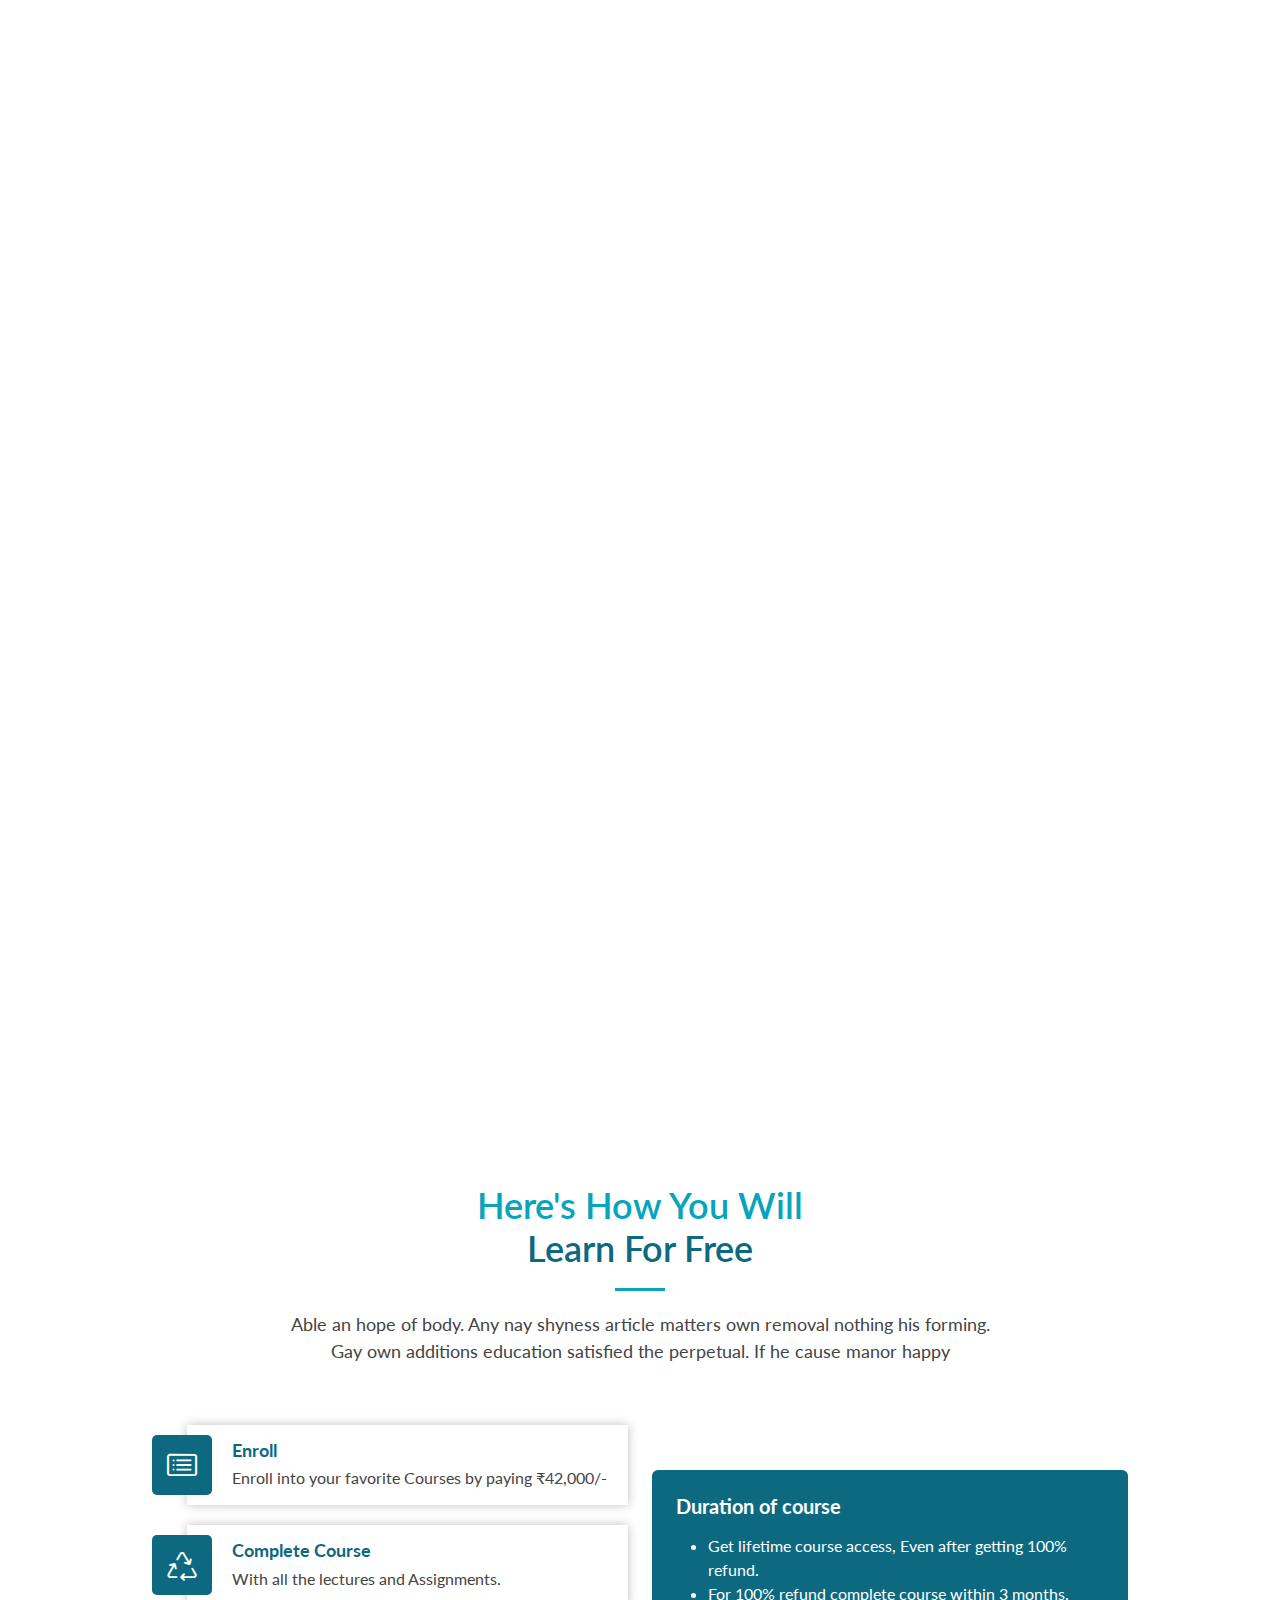
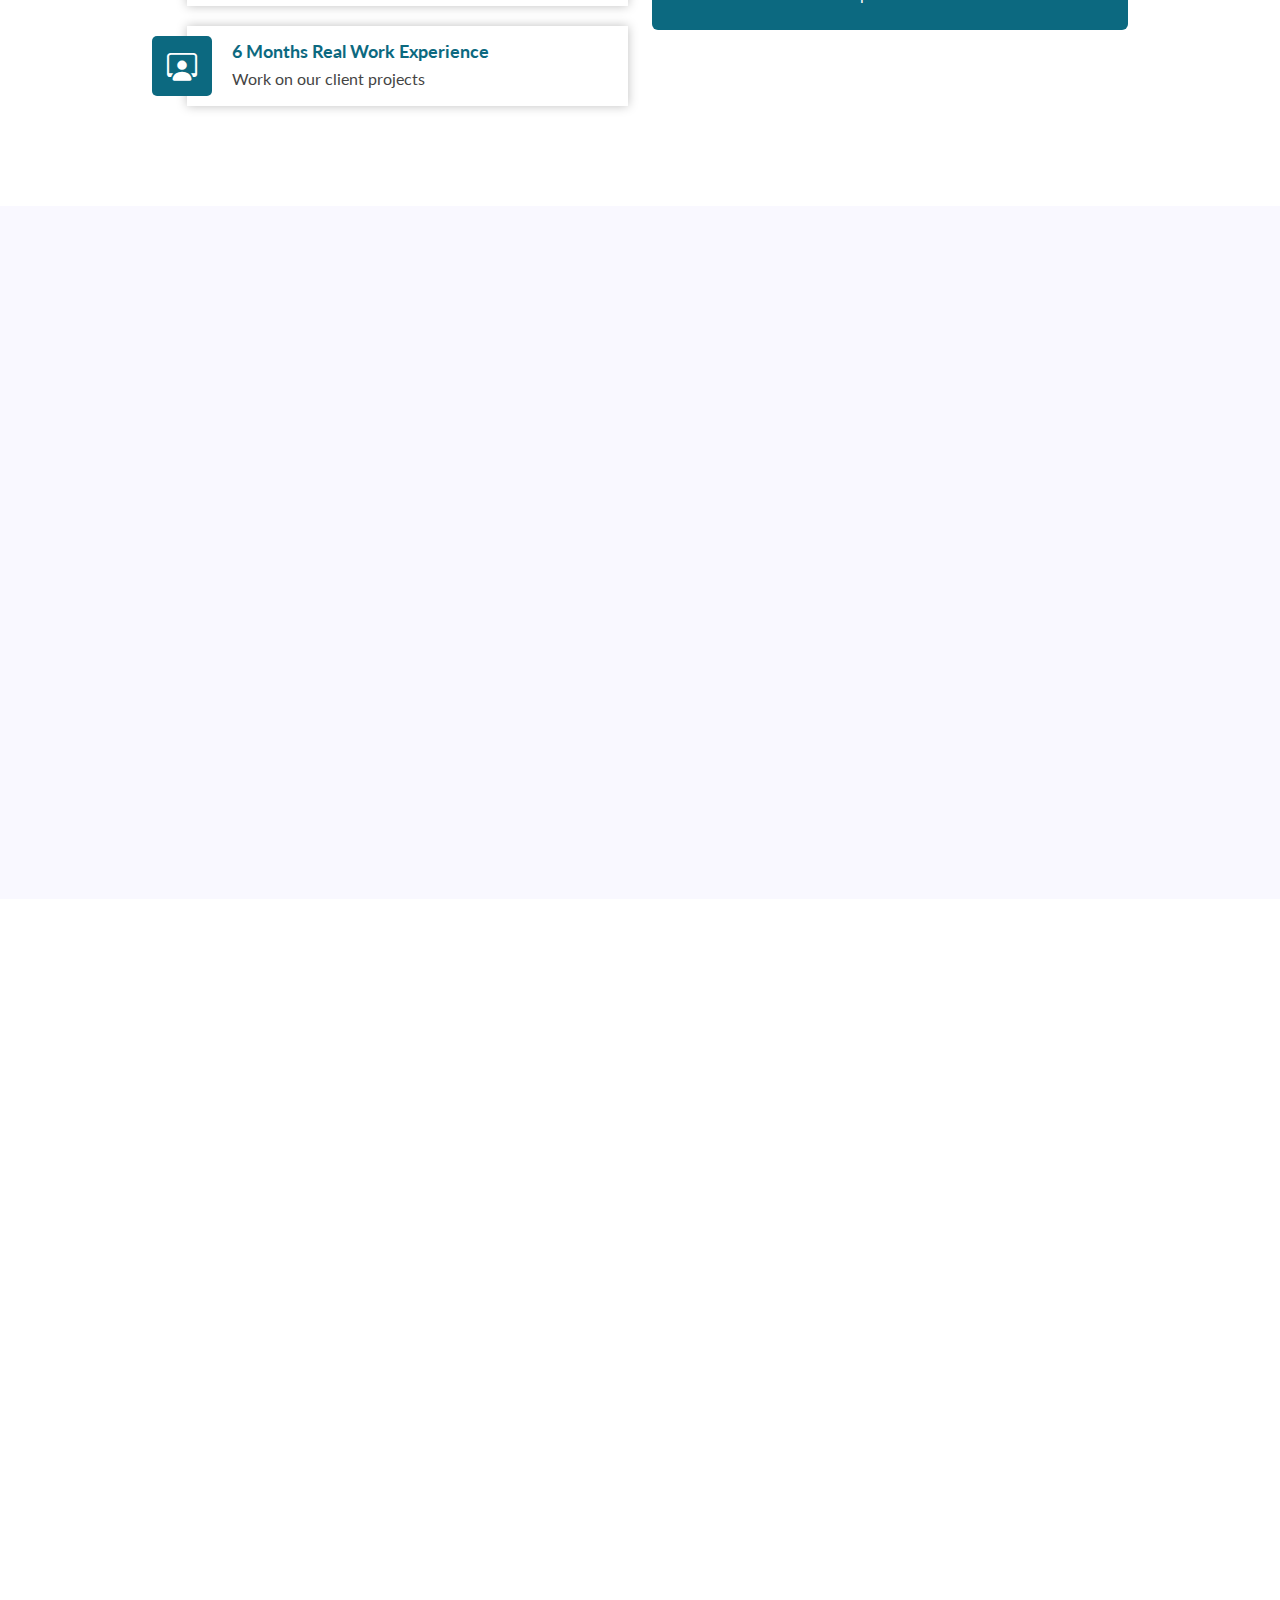
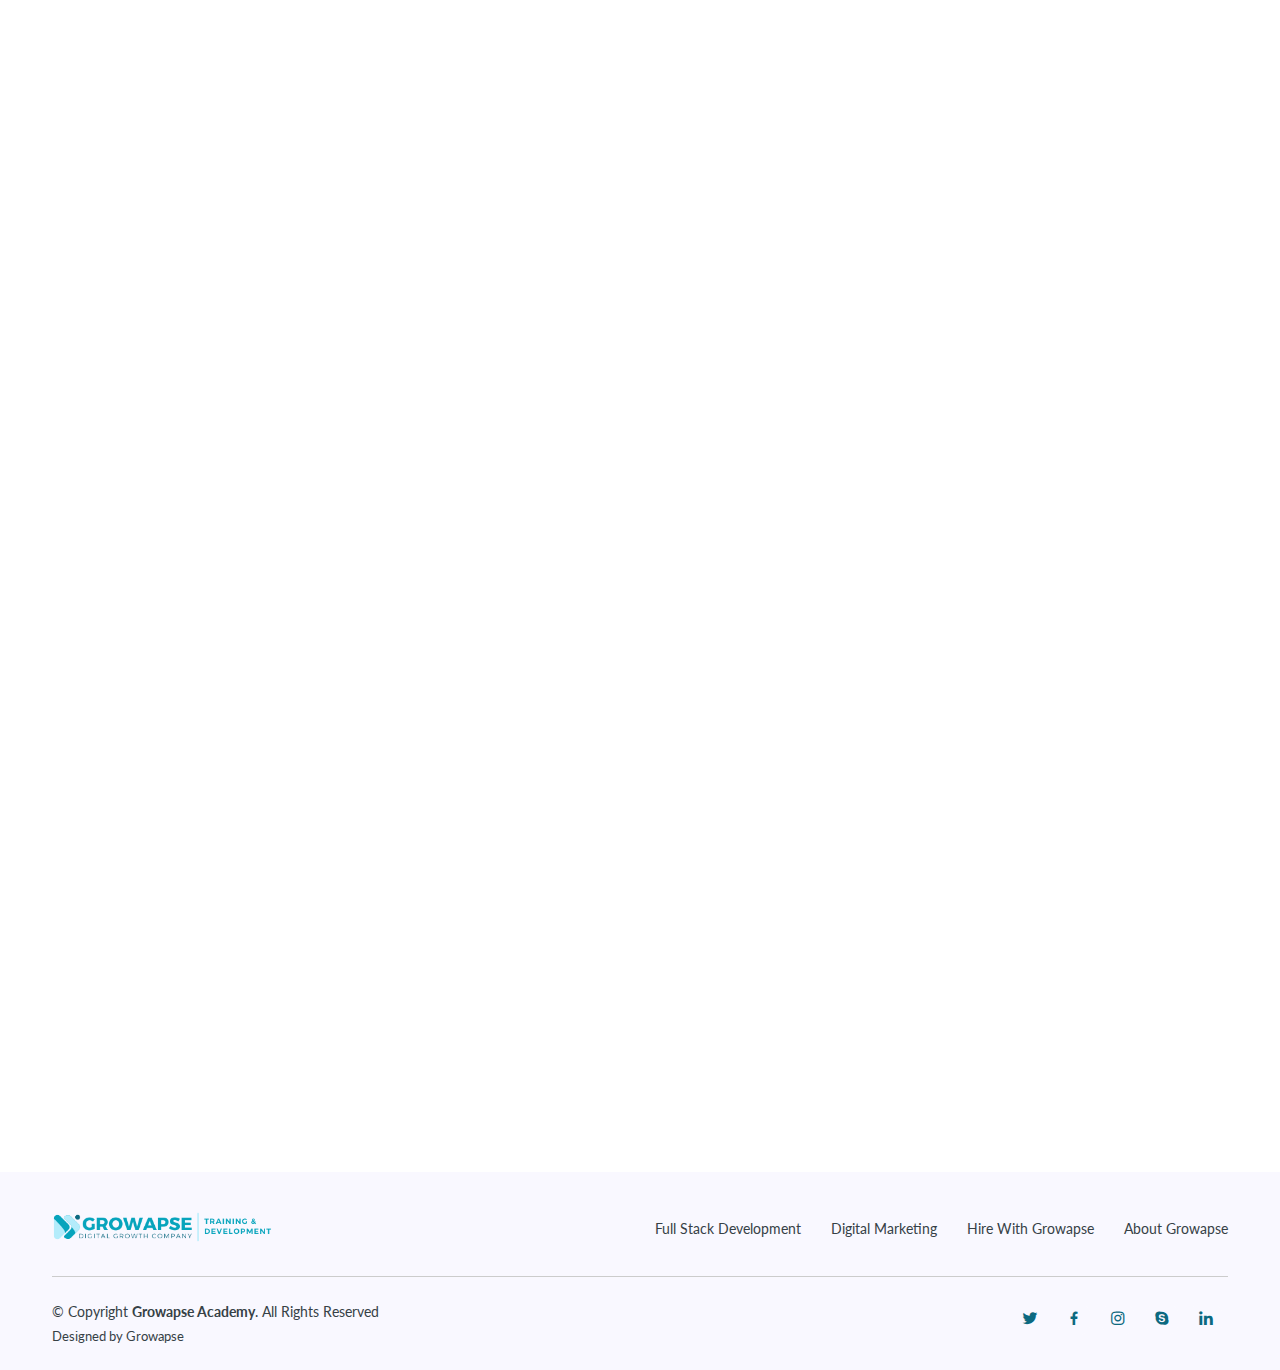
==== commit 82867c5f: "final home changes" ====
--- a/index.html
+++ b/index.html
@@ -978,9 +978,9 @@
     <!-- ======= Team Section ======= -->
     <section id="team" class="team section-bg">
       <div class="container">
-    
+
         <div class="section-title" data-aos="fade-up">
-          <h2>Mentors & Trainers</h2>
+          <h2>Mentors & <span>Trainers</span></h2>
           <p>Our Great Team</p>
         </div>
 <div class="row" data-aos="fade-left">
@@ -1000,7 +1000,7 @@
               </div>
             </div>
           </div>
-          
+
           <div class="col-lg-3 col-md-6 mt-5 mt-md-0">
             <div class="member" data-aos="zoom-in" data-aos-delay="200">
               <div class="pic"><img src="assets/img/team/team-2.jpg" class="img-fluid" alt=""></div>
@@ -1065,21 +1065,16 @@
             <!-- <h4>Useful Links</h4> -->
             <ul class="footer-ul">
               <li>
-                <a href="#">Home</a>
+                <a href="#">Full Stack Development</a>
               </li>
               <li>
-                <a href="#">About us</a>
+                <a href="#">Digital Marketing</a>
               </li>
               <li>
-                <a href="#">Services</a>
+                <a href="#">Hire With Growapse</a>
               </li>
               <li>
-
-                <a href="#">Terms of service</a>
-              </li>
-              <li>
-
-                <a href="#">Privacy policy</a>
+                <a href="#">About Growapse</a>
               </li>
             </ul>
           </div>
--- a/assets/css/style.css
+++ b/assets/css/style.css
@@ -1722,7 +1722,7 @@
 
 .team .member .member-info {
   position: absolute;
-  bottom: -80px;
+  /* bottom: -80px; */
   left: 0px;
   right: 0px;
   background: rgba(255, 255, 255, 0.9);
@@ -1735,7 +1735,7 @@
   font-weight: 700;
   margin-bottom: 10px;
   font-size: 16px;
-  color: var(--secondary-color);
+  color: #364146;
   position: relative;
   padding-bottom: 10px;
 }
@@ -1746,7 +1746,7 @@
   display: block;
   width: 50px;
   height: 1px;
-  background: #0d12fc;
+  background: var(--secondary-color);
   bottom: 0;
   left: calc(50% - 25px);
 }
@@ -1755,7 +1755,7 @@
   font-style: italic;
   display: block;
   font-size: 13px;
-  color: var(--secondary-color);
+  /* color: var(--secondary-color); */
 }
 
 .team .member .social {
@@ -1768,7 +1768,7 @@
 }
 
 .team .member .social a:hover {
-  color: #1acc8d;
+  color: var(--primary-color);
 }
 
 .team .member .social i {
@@ -2086,7 +2086,7 @@
   content: "1";
   right: -85px;
   top: 12px;
-  color: var(--primary-color);
+  color: var(--secondary-color);
   font-weight: 700;
 }
 
@@ -2095,7 +2095,7 @@
   content: "2";
   left: -85px;
   top: 12px;
-  color: var(--primary-color);
+  color: var(--secondary-color);
   font-weight: 700;
 }
 
@@ -2104,7 +2104,7 @@
   content: "3";
   right: -85px;
   top: 12px;
-  color: var(--primary-color);
+  color: var(--secondary-color);
   font-weight: 700;
 }
 
@@ -2113,7 +2113,7 @@
   content: "4";
   left: -85px;
   top: 12px;
-  color: var(--primary-color);
+  color: var(--secondary-color);
   font-weight: 700;
 }
 
@@ -2122,7 +2122,7 @@
   content: "5";
   right: -85px;
   top: 12px;
-  color: var(--primary-color);
+  color: var(--secondary-color);
   font-weight: 700;
 }
 
@@ -2131,7 +2131,7 @@
   content: "6";
   left: -85px;
   top: 12px;
-  color: var(--primary-color);
+  color: var(--secondary-color);
   font-weight: 700;
 }
 
@@ -2142,7 +2142,7 @@
   margin-inline: calc(var(--inlineP) * -1);
 
   text-align: center;
-  background-color: var(--primary-color);
+  background-color: var(--secondary-color);
 
   color: white;
   font-size: 1.25rem;
@@ -2174,8 +2174,8 @@
   position: absolute;
   width: 0.7rem;
   aspect-ratio: 1;
-  background: var(--primary-color);
-  border: 0.3rem solid var(--primary-color);
+  background: var(--secondary-color);
+  border: 0.3rem solid var(--secondary-color);
   border-radius: 50%;
   top: 50%;
 
@@ -2988,7 +2988,7 @@
 }
 
 #footer .copyright-wrap {
-  border-top: 1px solid var(--primary-color);
+  border-top: 1px solid #ccc;
 }
 
 #footer .credits {
@@ -3028,7 +3028,7 @@
 }
 
 .footer-ul li{
-  margin: 0 0 0 40px;
+  margin: 0 0 0 30px;
 }
 
 /*--------------------------------------------------------------
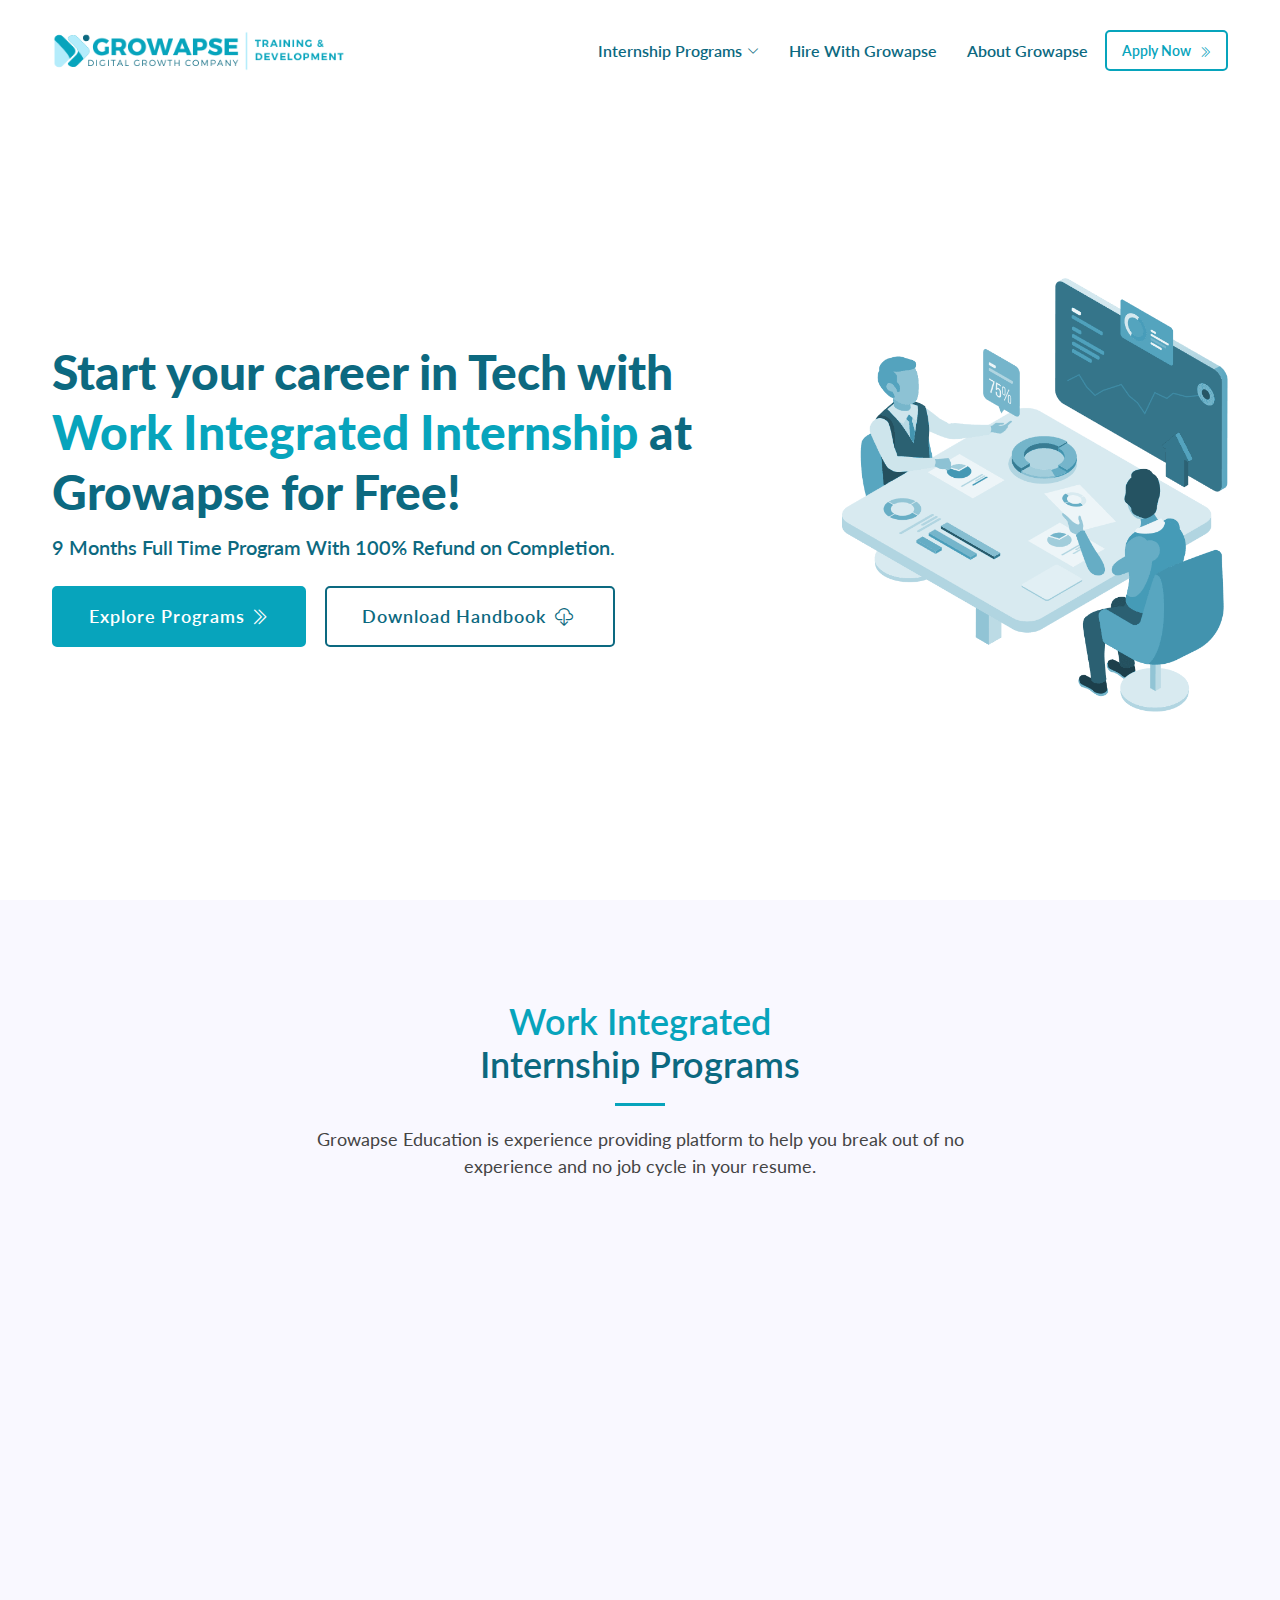
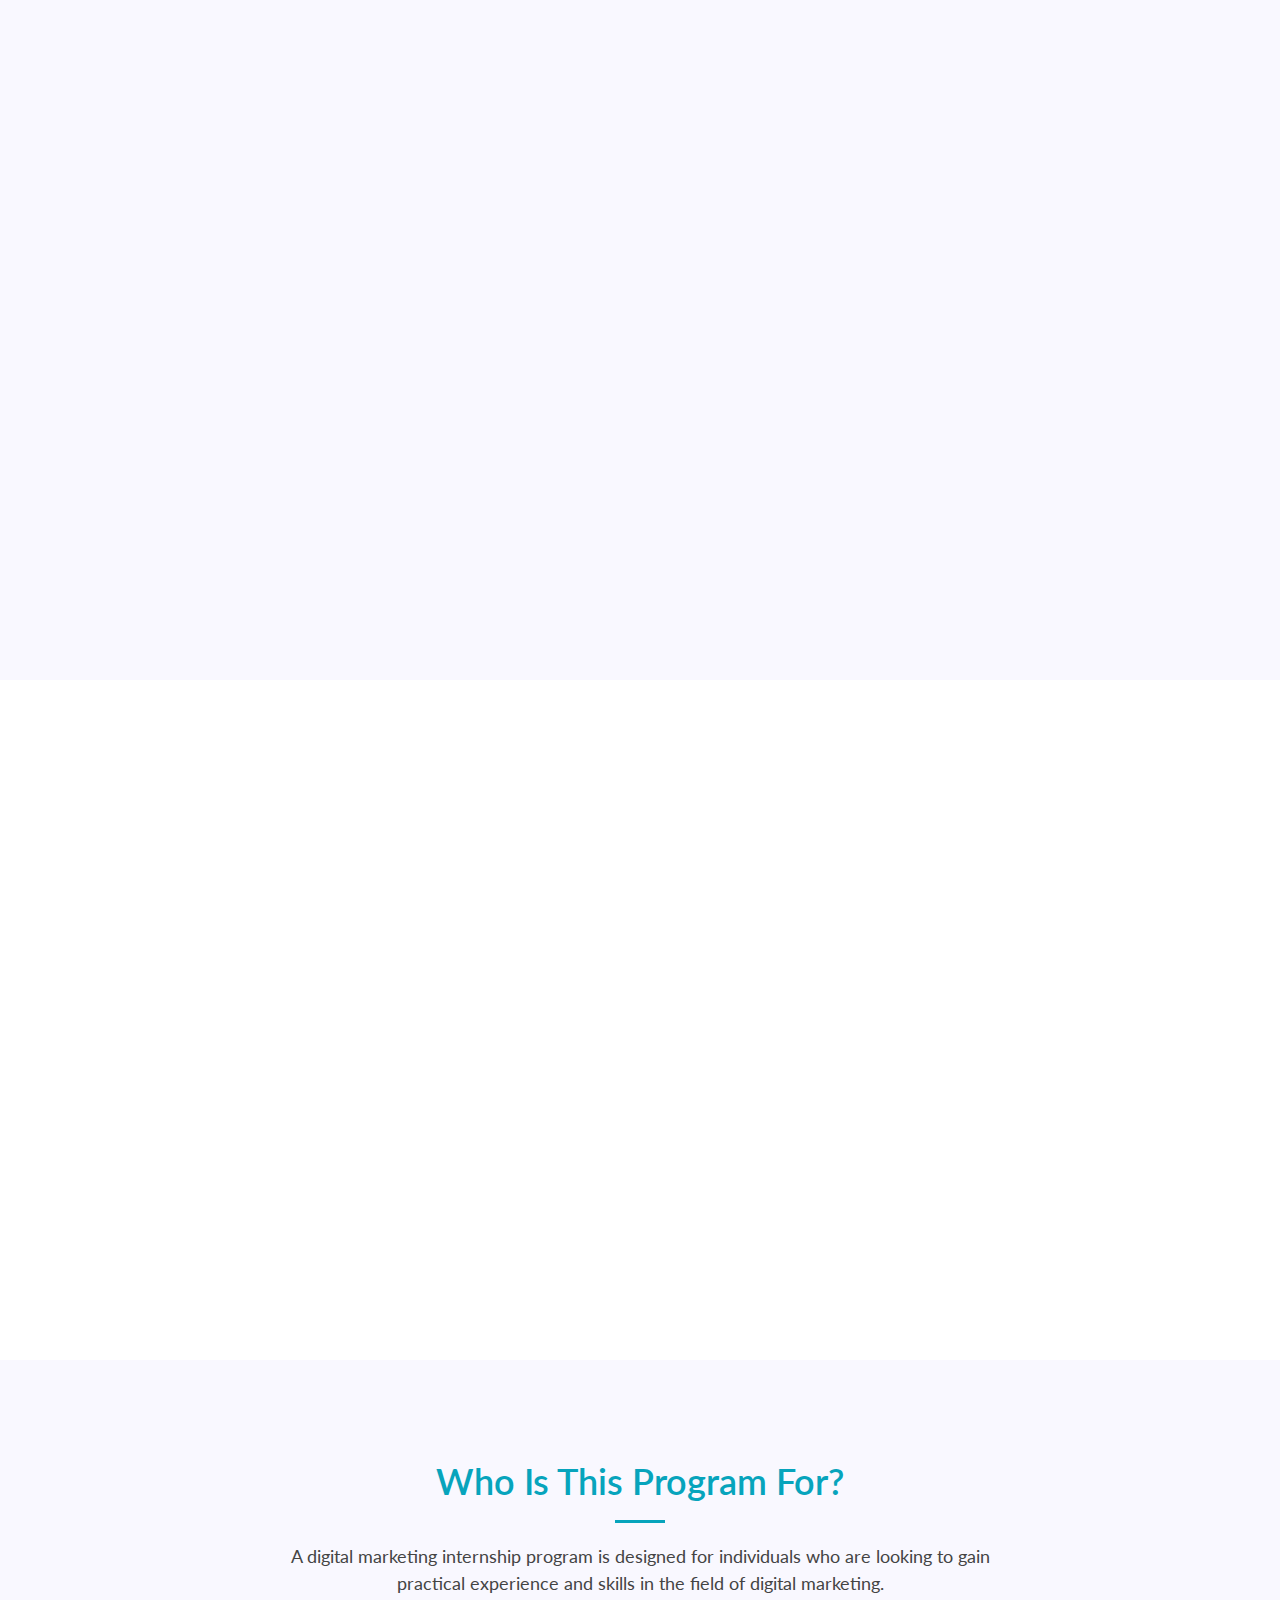
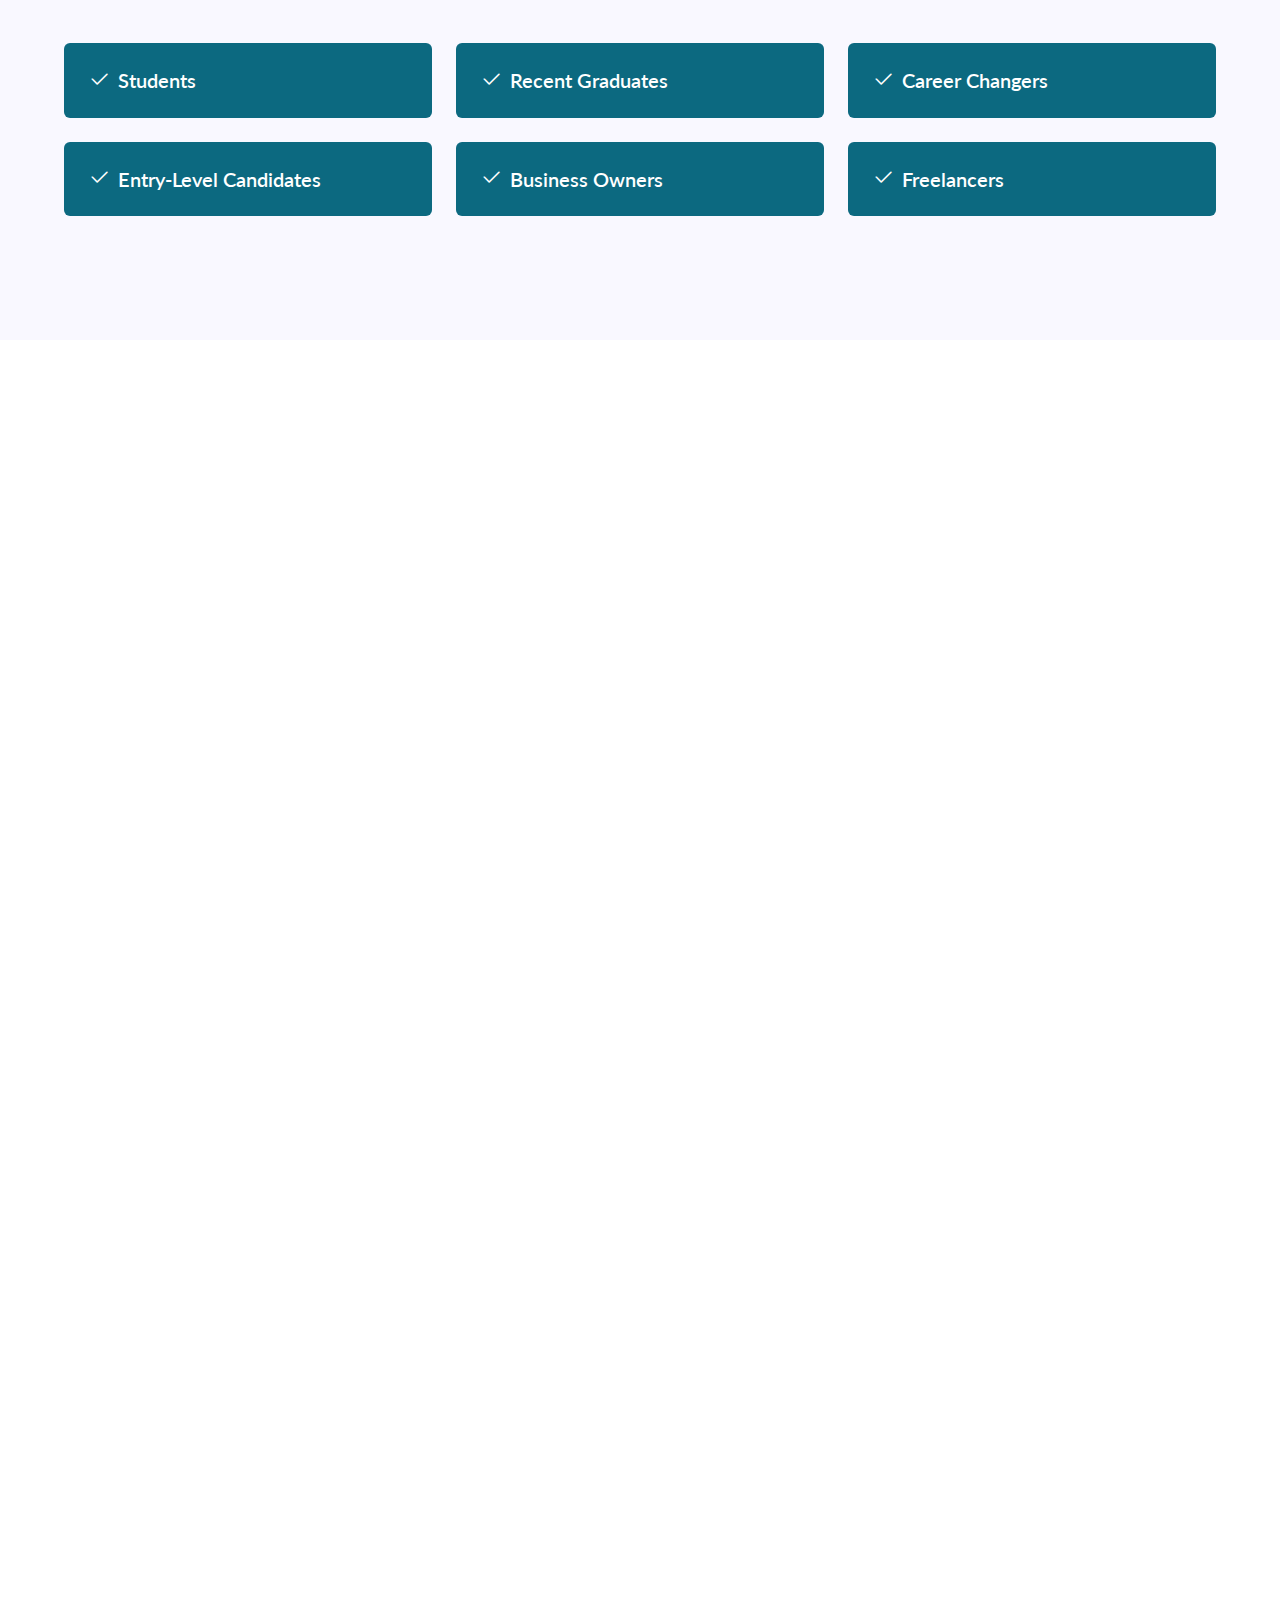
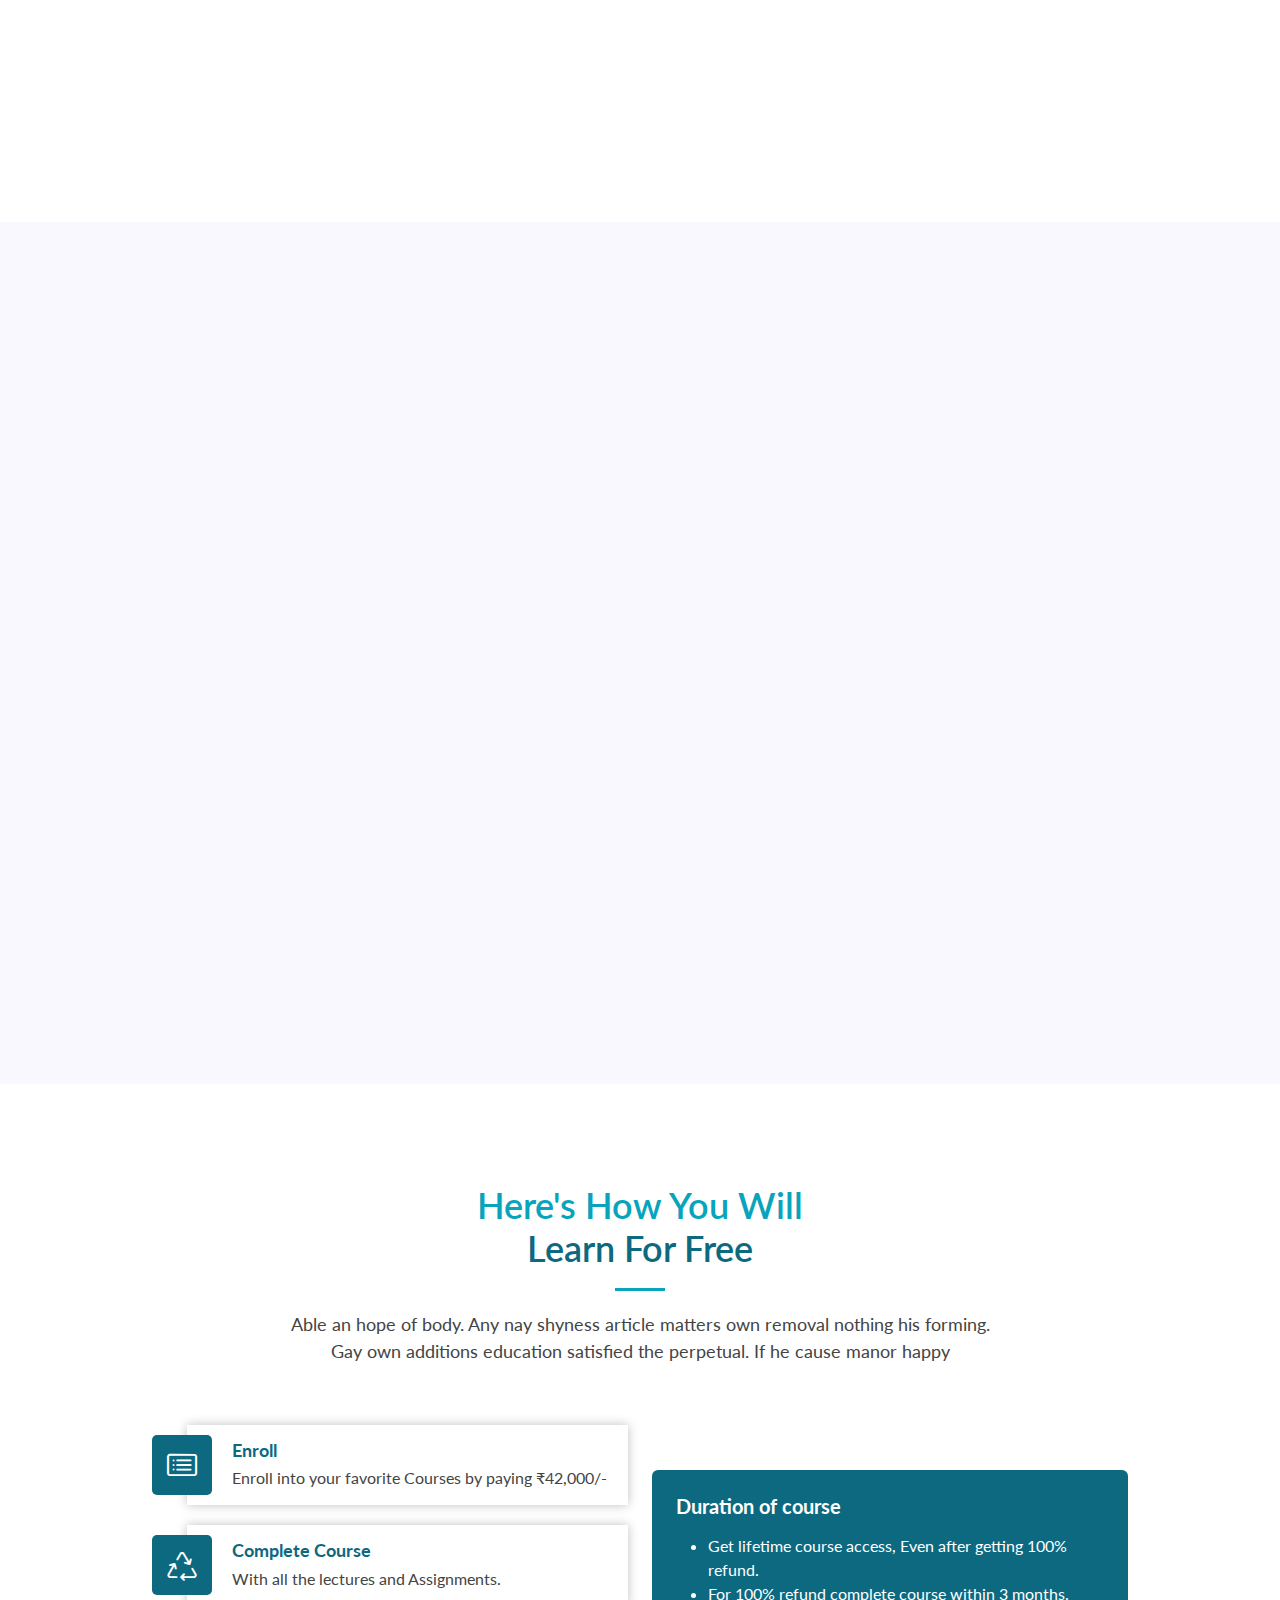
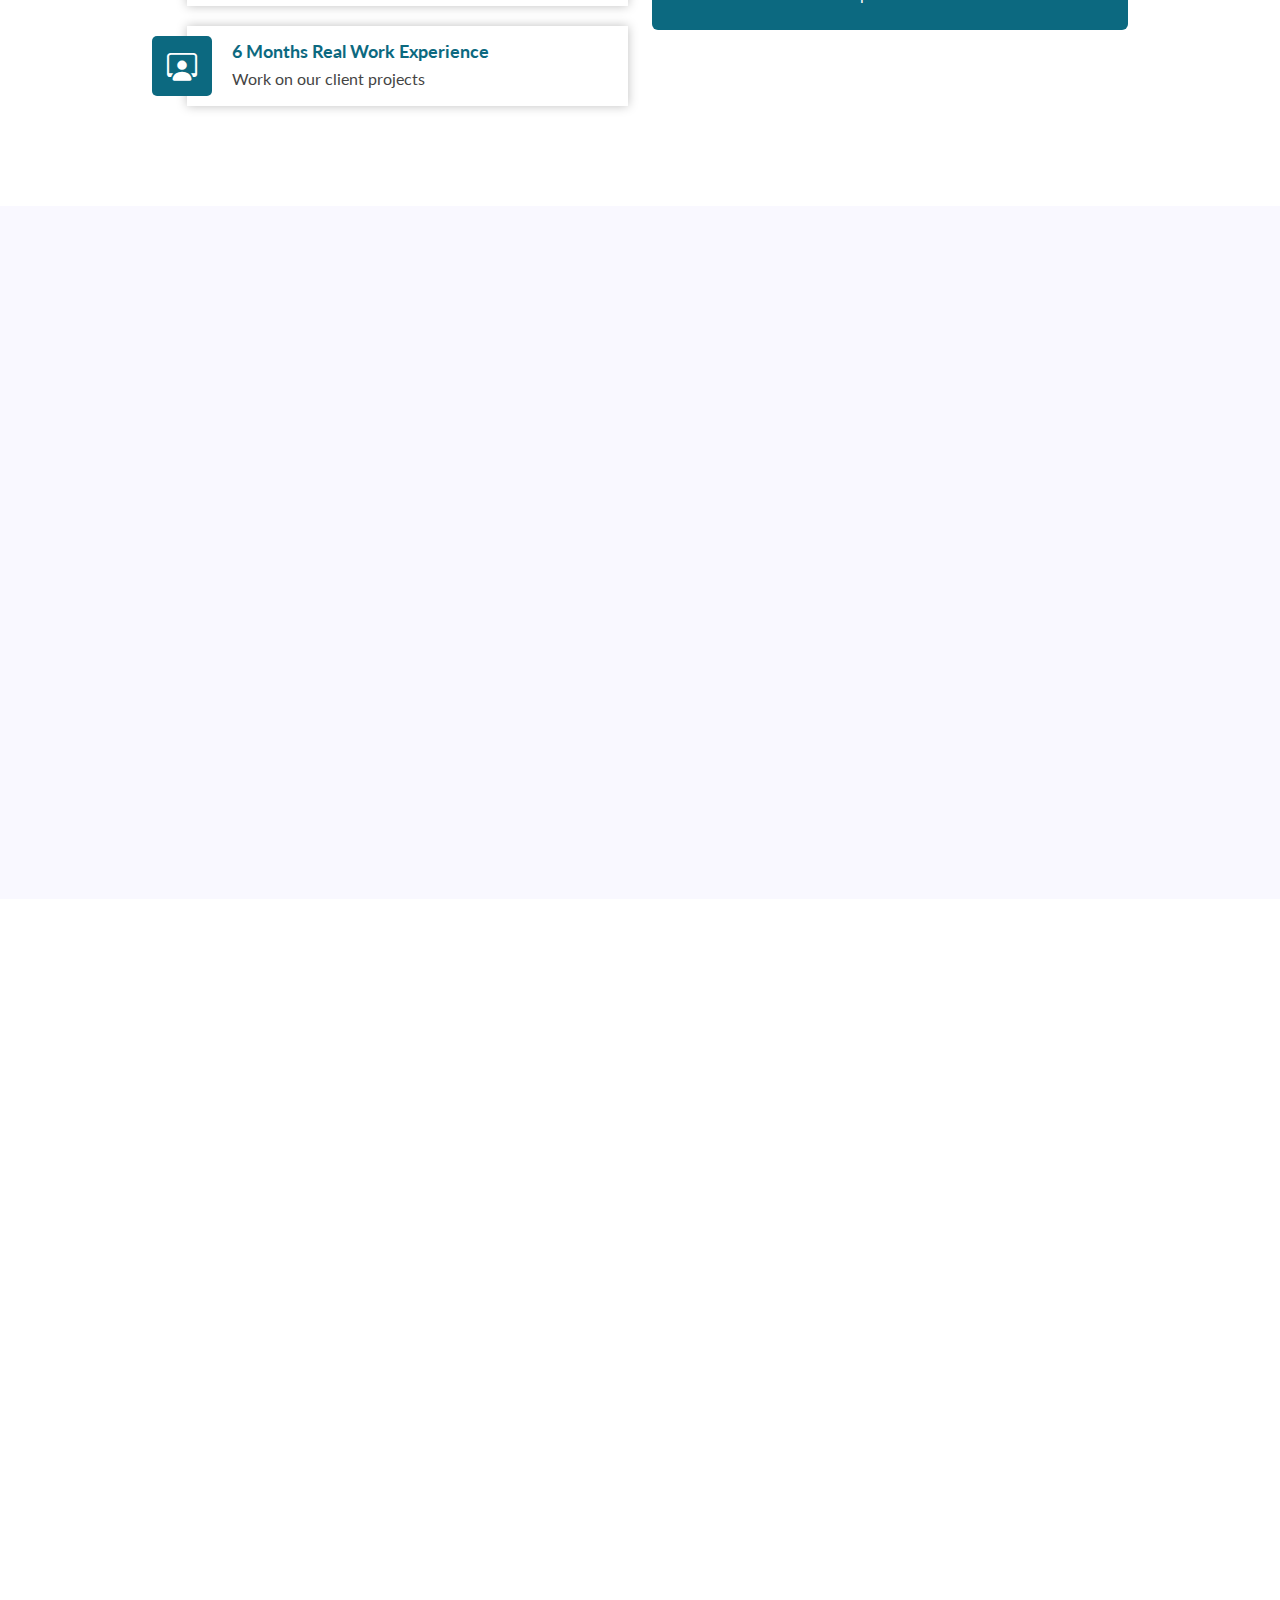
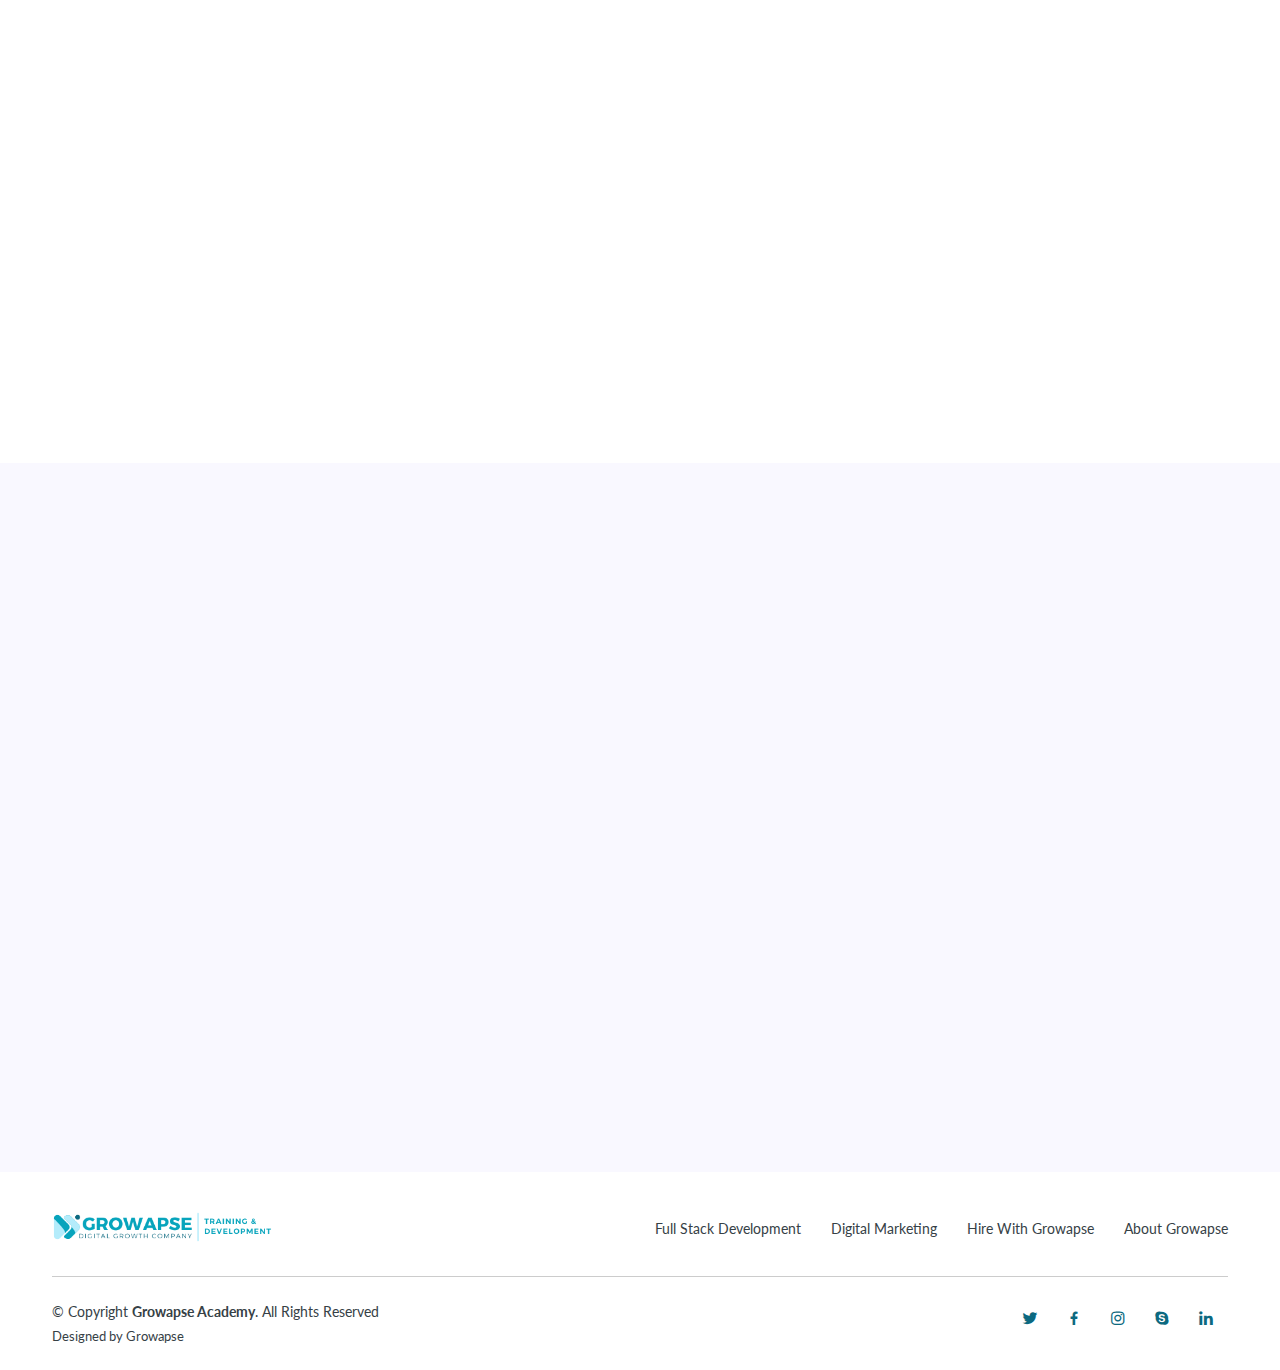
==== commit 41df415e: "final homepage changes" ====
--- a/index.html
+++ b/index.html
@@ -677,7 +677,7 @@
     </section><!-- End Features Section -->
 
     <!-- ======= Certification Section ======= -->
-    <section id="Certification" class="unique">
+    <section id="Certification" class="unique section-bg">
       <div class="container" data-aos="fade-up">
         <div class="section-title mb-4">
           <h2>
@@ -1054,7 +1054,7 @@
   </main>
   <!-- End #main -->
   <!-- ======= Footer ======= -->
-  <footer id="footer" class="section-bg">
+  <footer id="footer" class="">
     <div class="footer-top">
       <div class="container">
         <div class="row ">
--- a/assets/css/style.css
+++ b/assets/css/style.css
@@ -1697,9 +1697,6 @@
 /*--------------------------------------------------------------
 # Team
 --------------------------------------------------------------*/
-.team {
-  background: #fff;
-}
 
 .team .member {
   text-align: center;
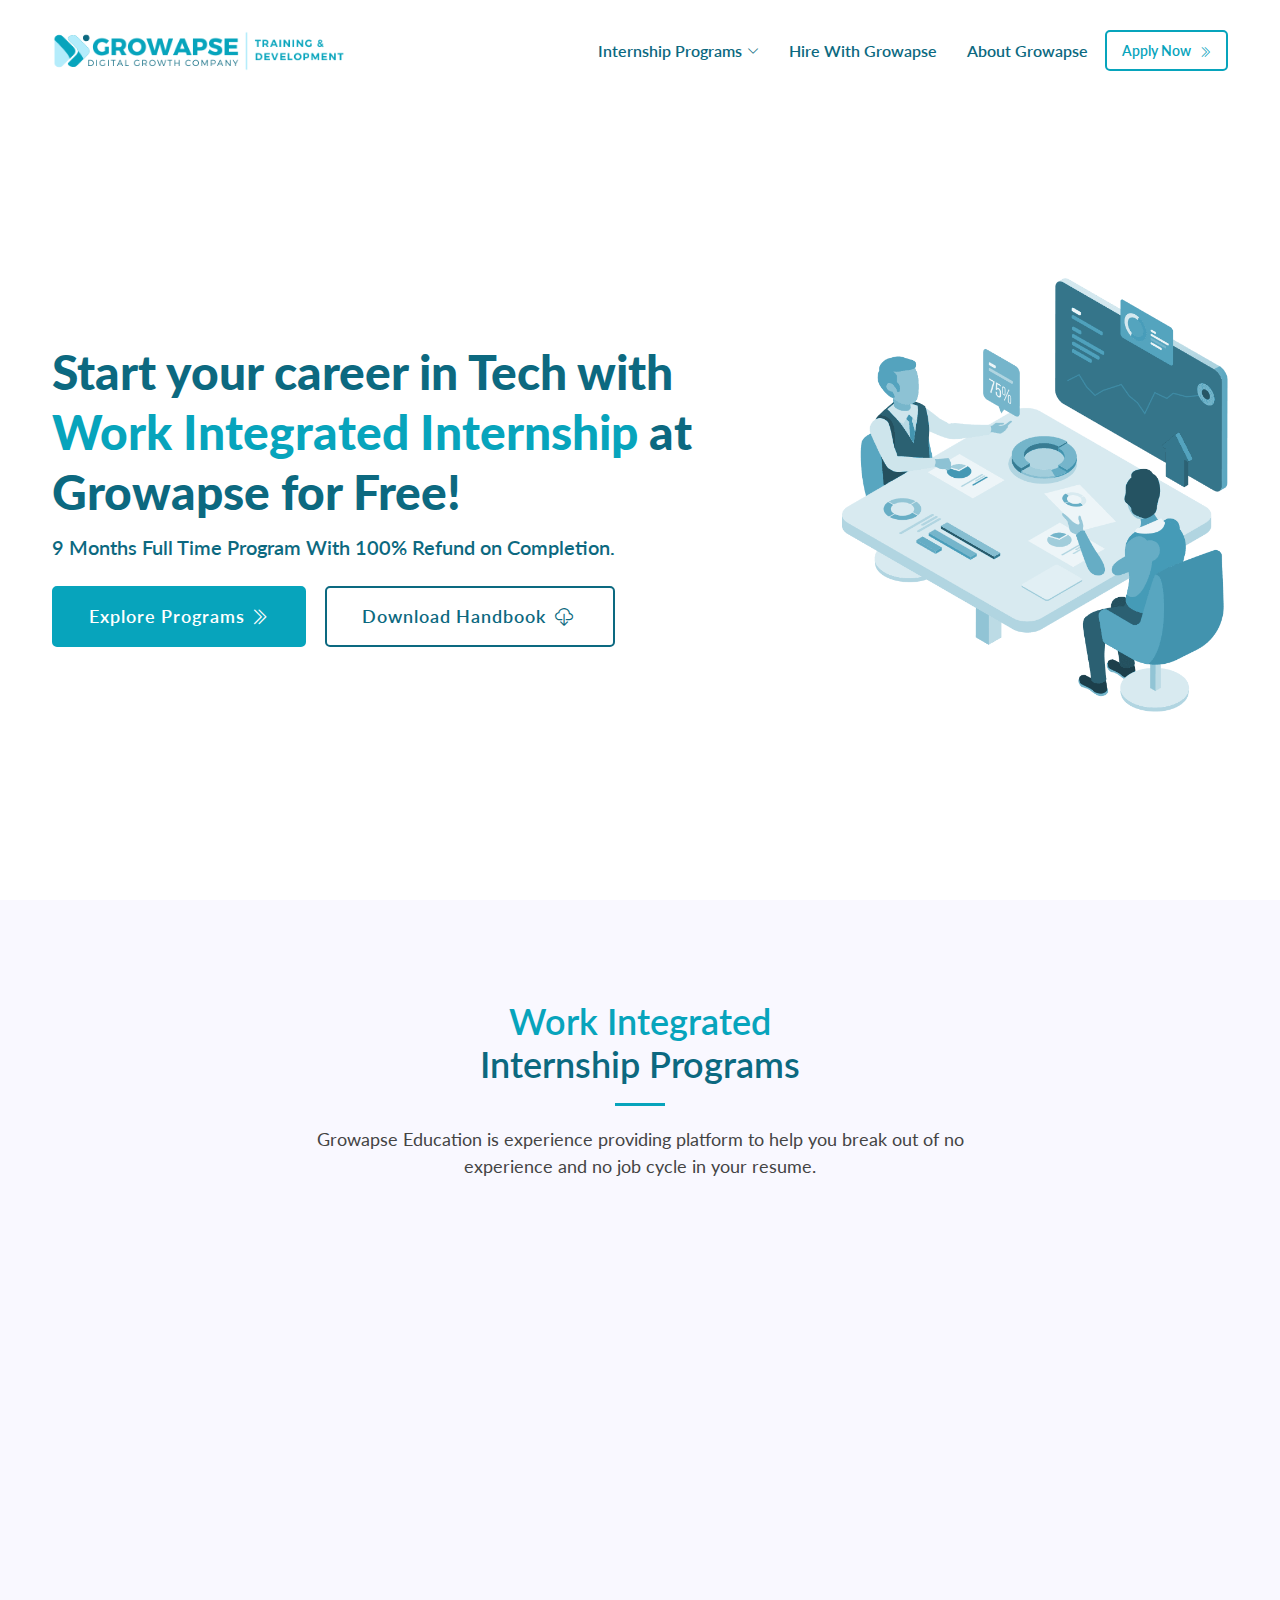
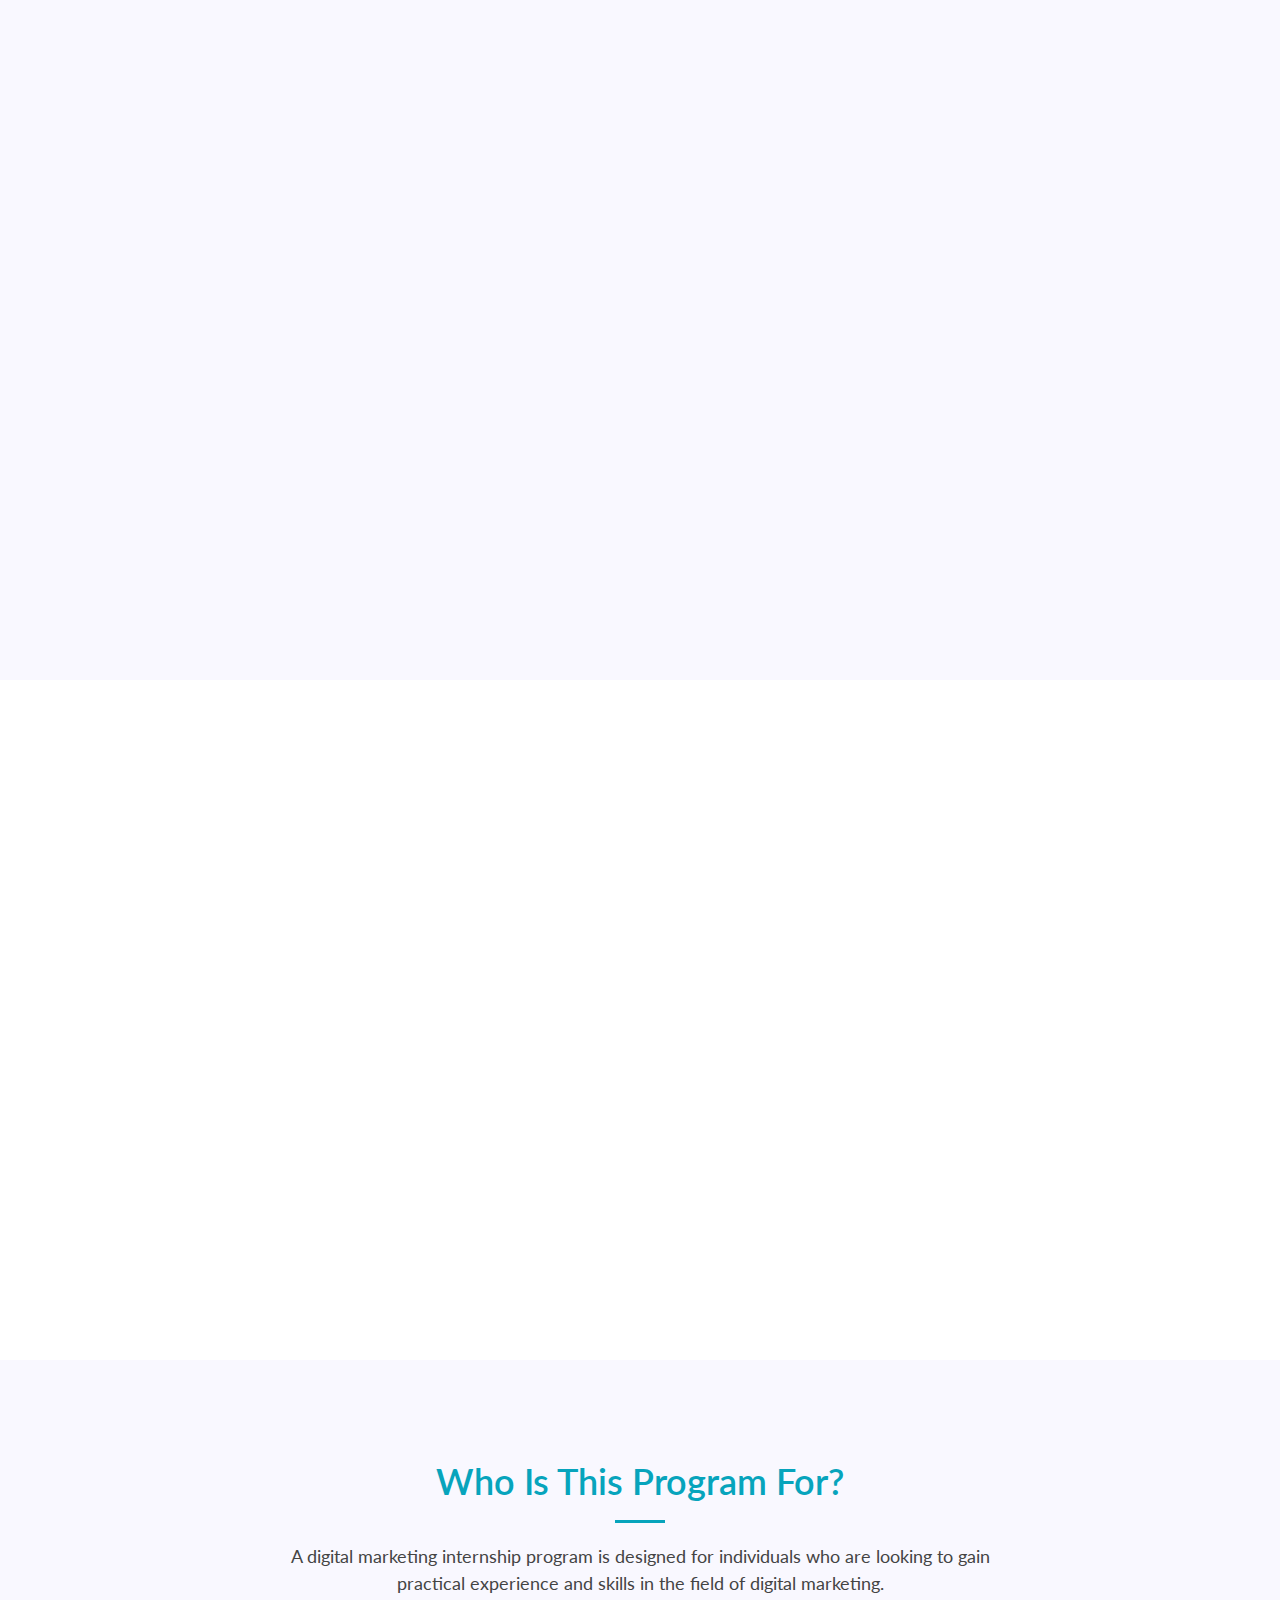
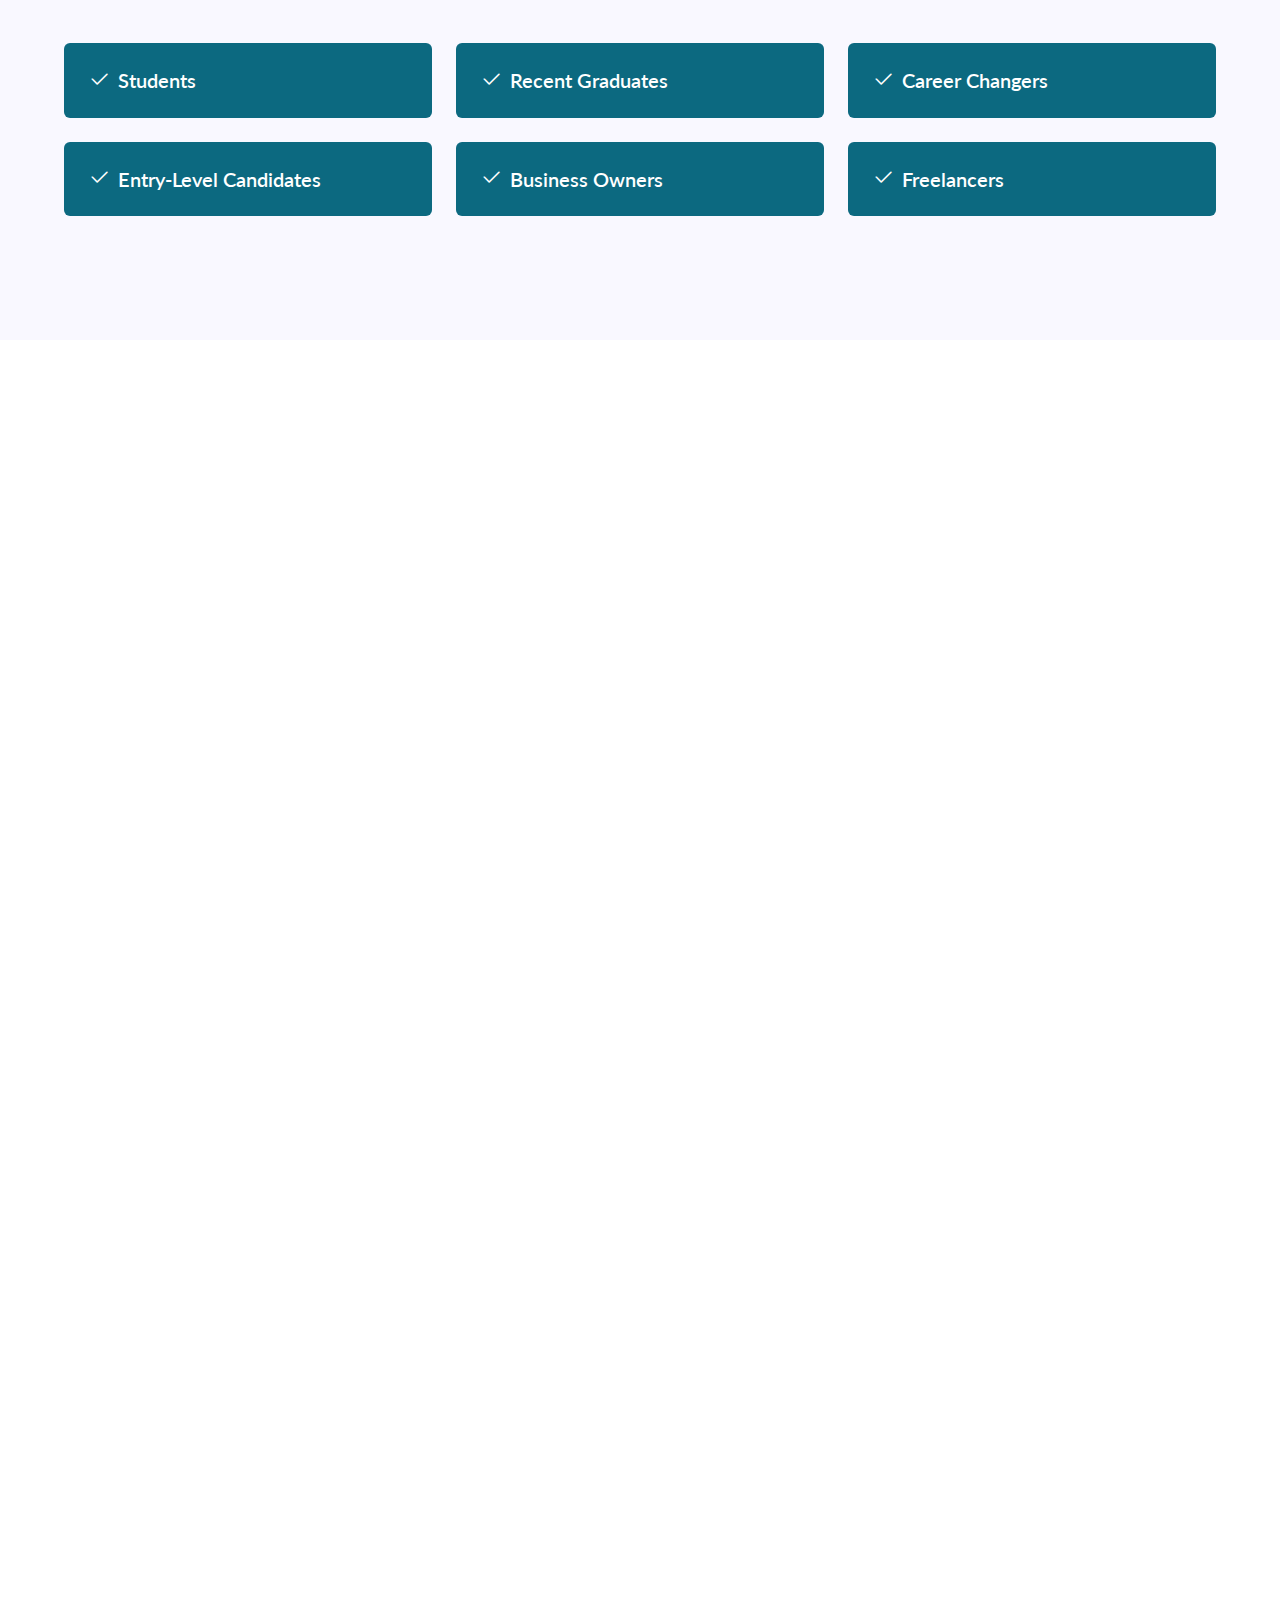
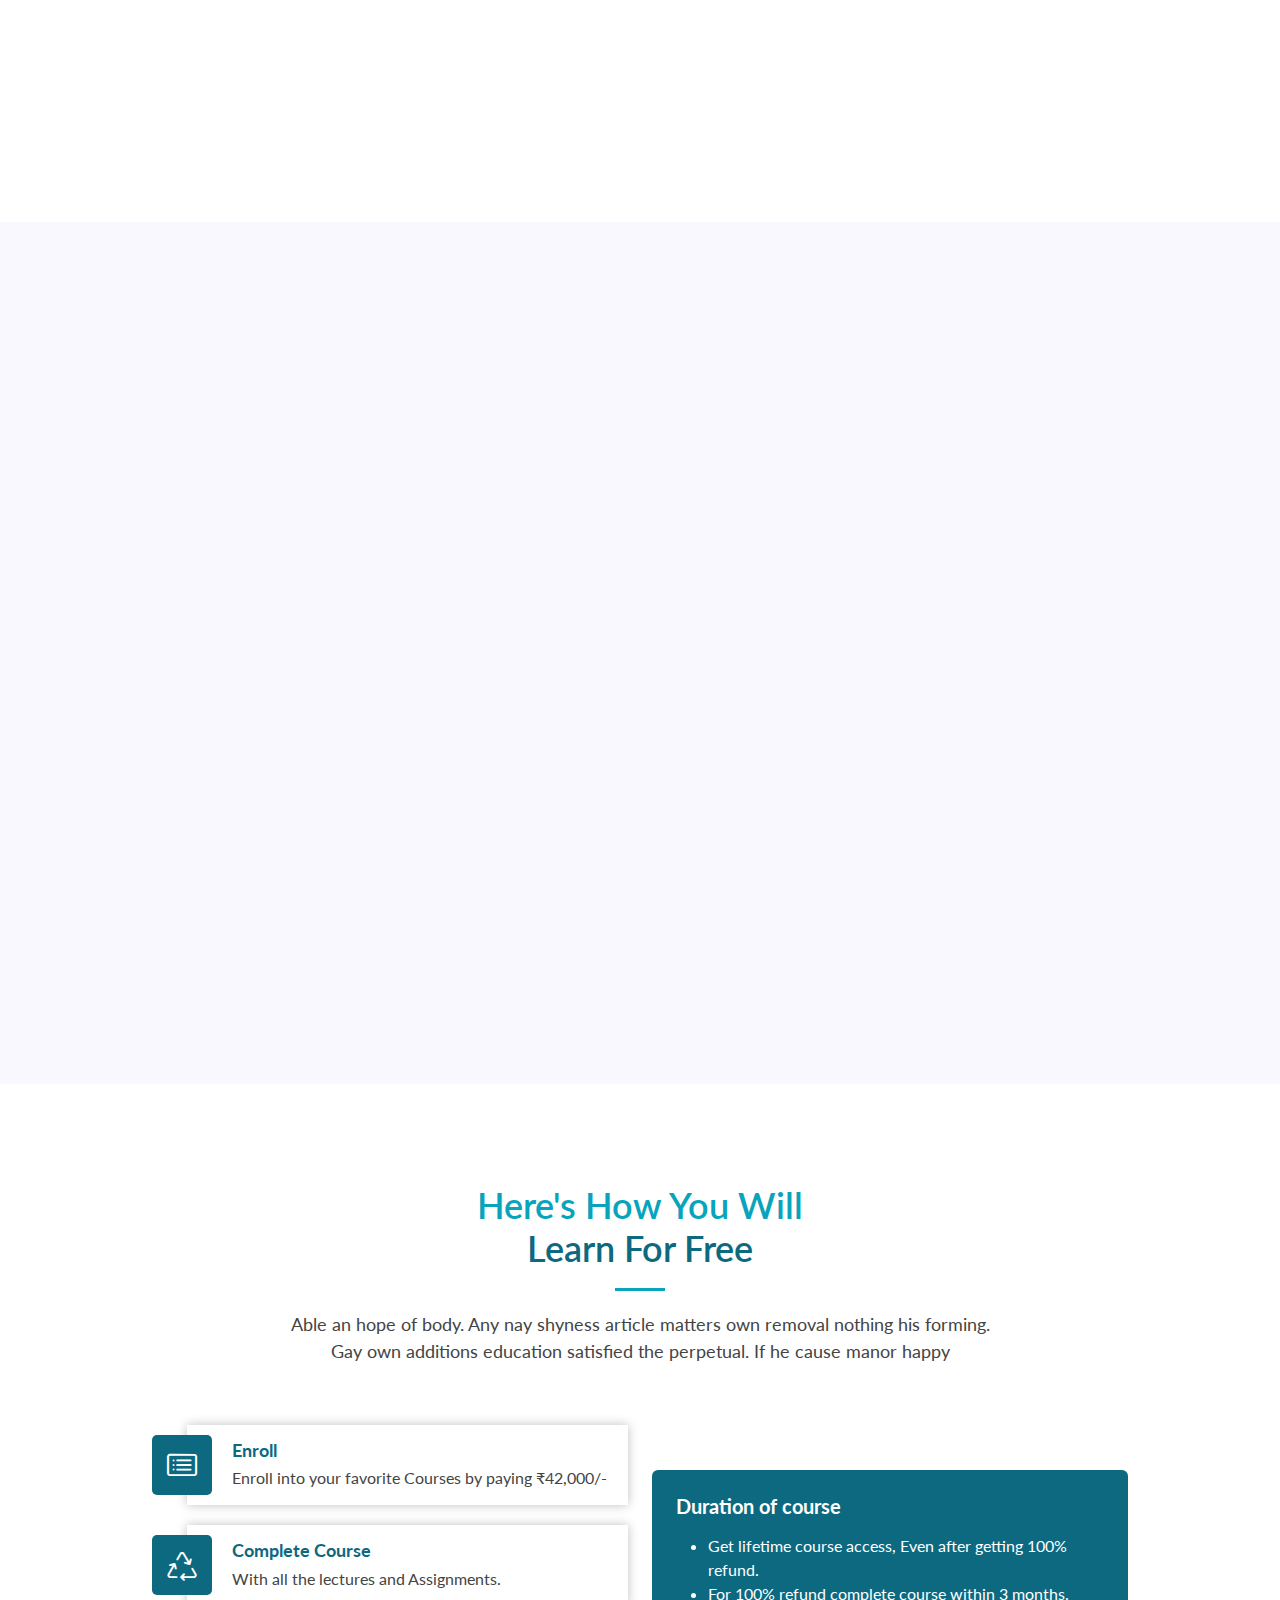
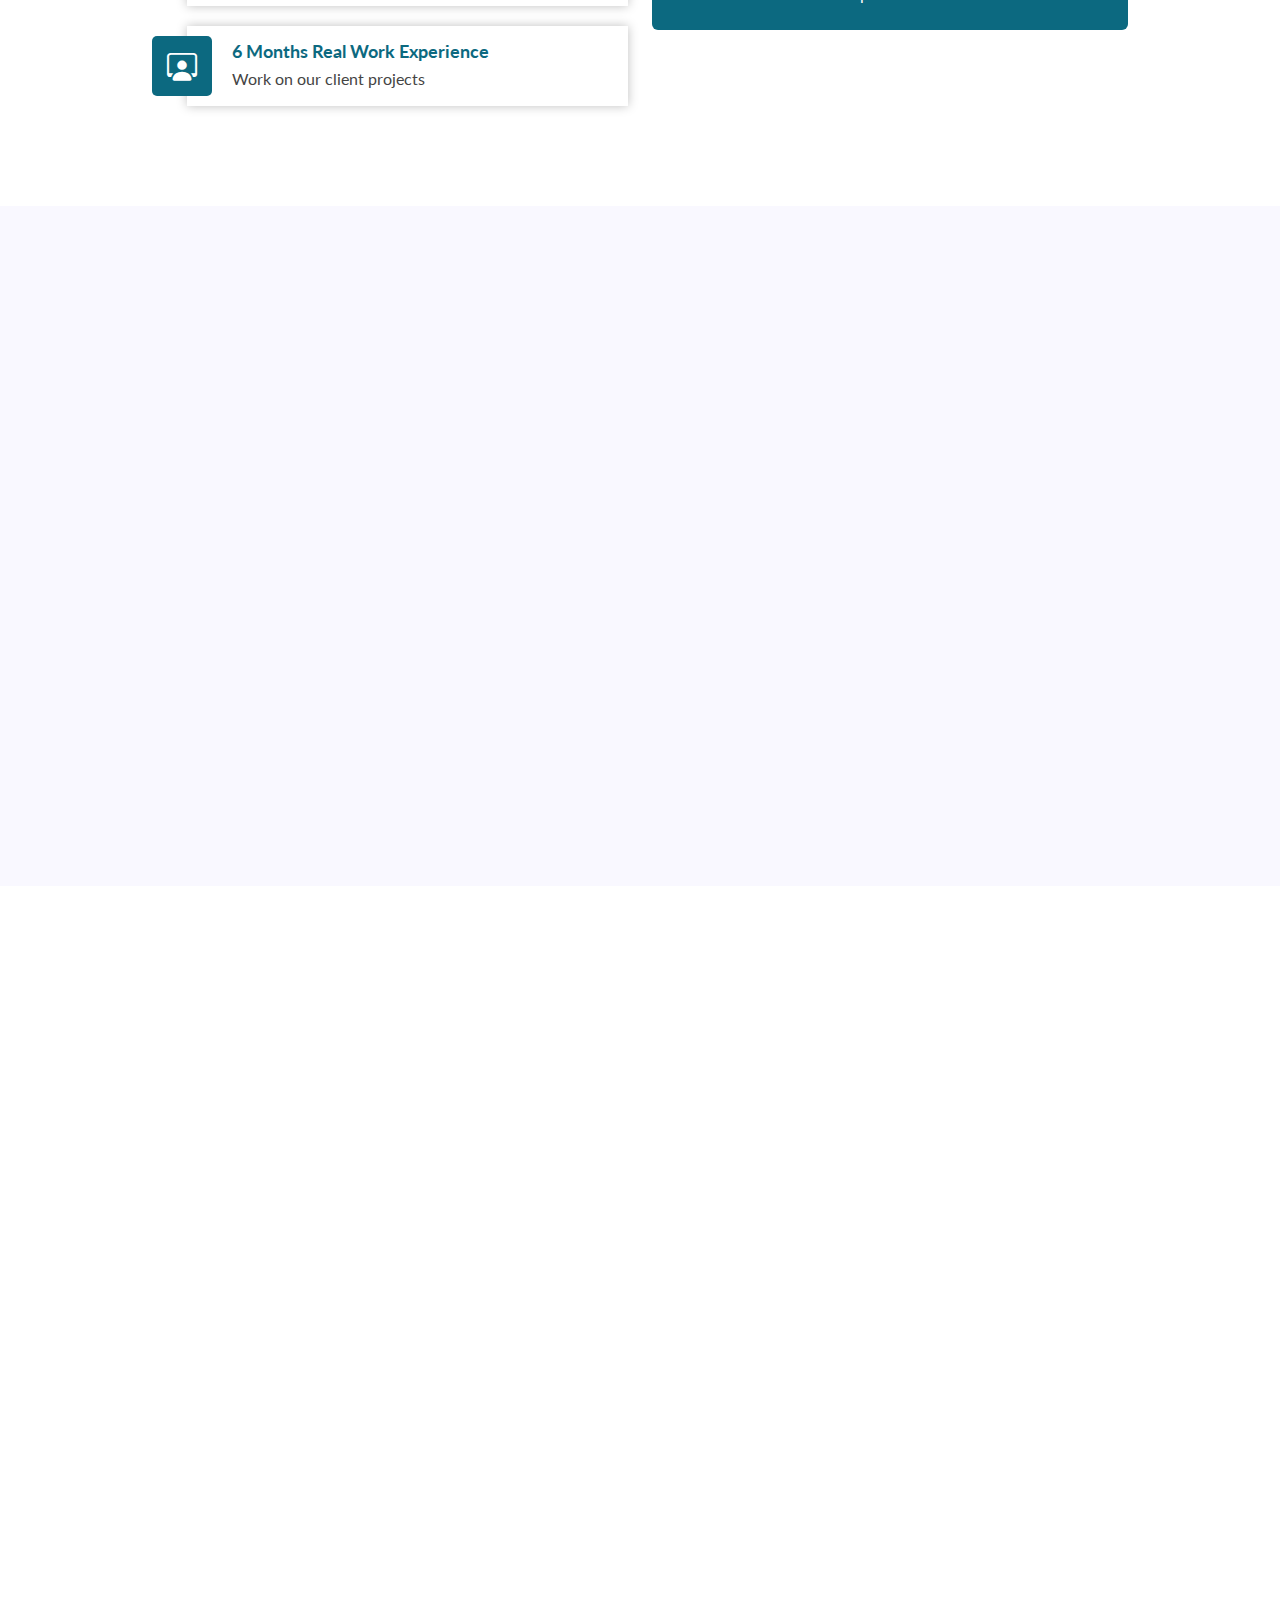
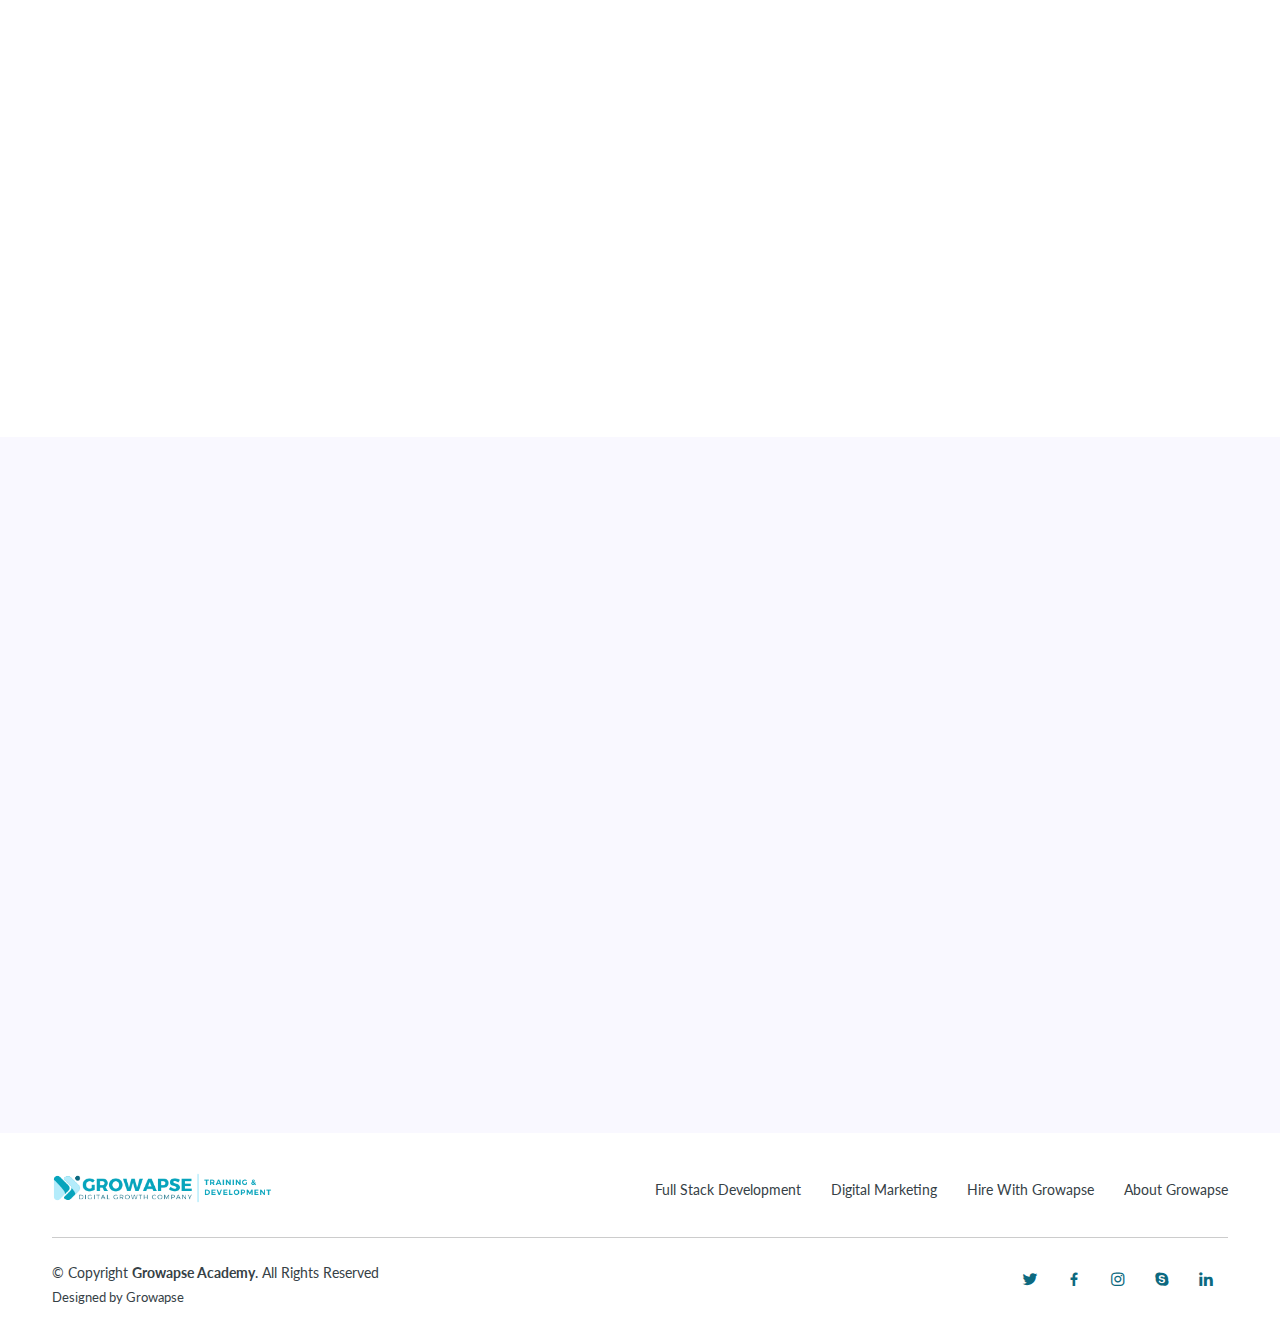
==== commit 45c45e2c: "final homepage" ====
--- a/index.html
+++ b/index.html
@@ -775,9 +775,9 @@
       <div class="container" data-aos="fade-up">
         <div class="section-title">
           <h2>Testimonials</h2>
-          <p>
-            “Hear Directly from Our Interns: Success Stories from Growapse”
-          </p>
+          <h6>
+            Hear Directly from Our Interns: Success Stories from Growapse
+          </h6>
         </div>
         <div class="testimonials-slider swiper" data-aos="fade-up" data-aos-delay="100">
           <div class="swiper-wrapper">
@@ -870,7 +870,7 @@
       <div class="container" data-aos="fade-up">
         <div class="section-title">
           <h2>Frequently Asked Questions</h2>
-          <p>The Ultimate Guide to Digital Marketing Internship FAQs.</p>
+          <h6>The Ultimate Guide to Digital Marketing Internship FAQs.</h6>
         </div>
         <div class="faq-list">
           <ul>
@@ -981,7 +981,7 @@
 
         <div class="section-title" data-aos="fade-up">
           <h2>Mentors & <span>Trainers</span></h2>
-          <p>Our Great Team</p>
+          <h6>Our Great Team</h6>
         </div>
 <div class="row" data-aos="fade-left">
 
--- a/assets/css/style.css
+++ b/assets/css/style.css
@@ -2149,7 +2149,7 @@
   place-content: center;
   position: relative;
 
-  /* border-radius: calc(var(--dateH) / 2) 0 0 calc(var(--dateH) / 2); */
+  border-radius: 0.375rem;
 }
 
 /* date flap */
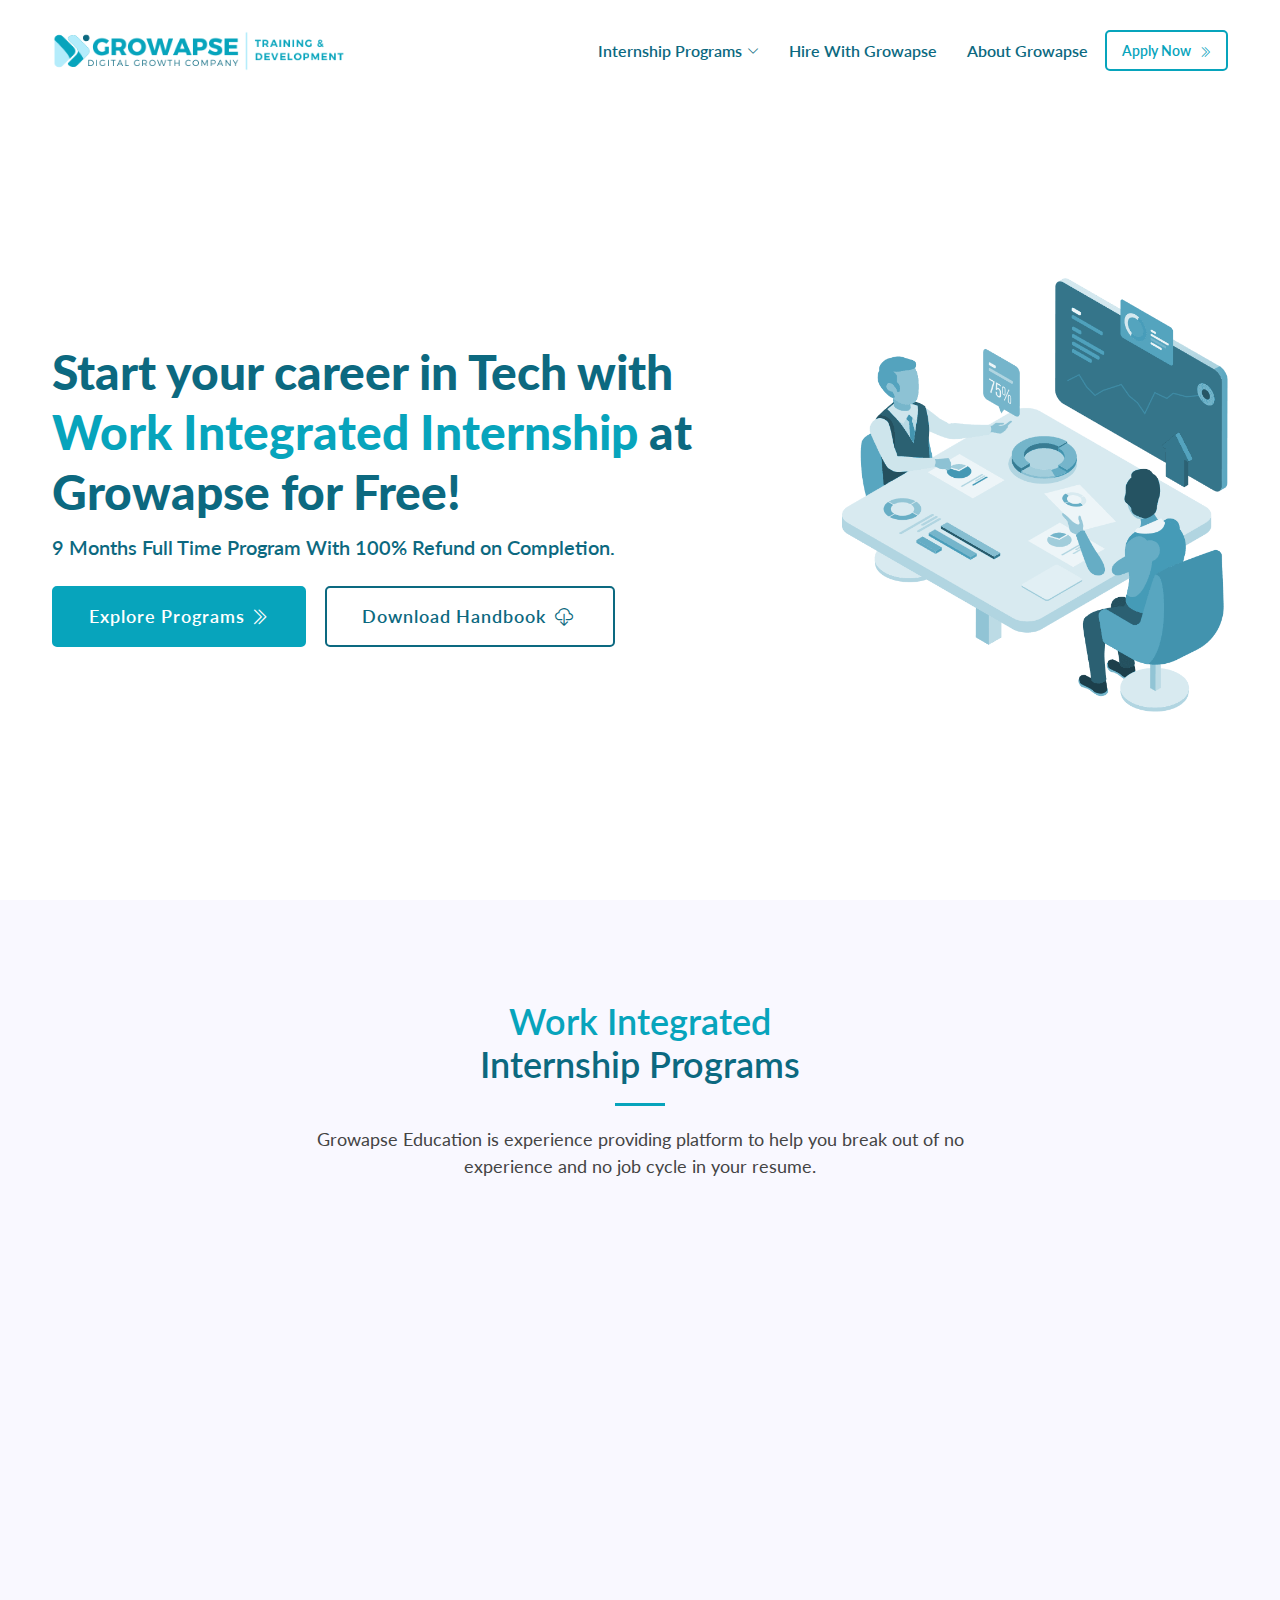
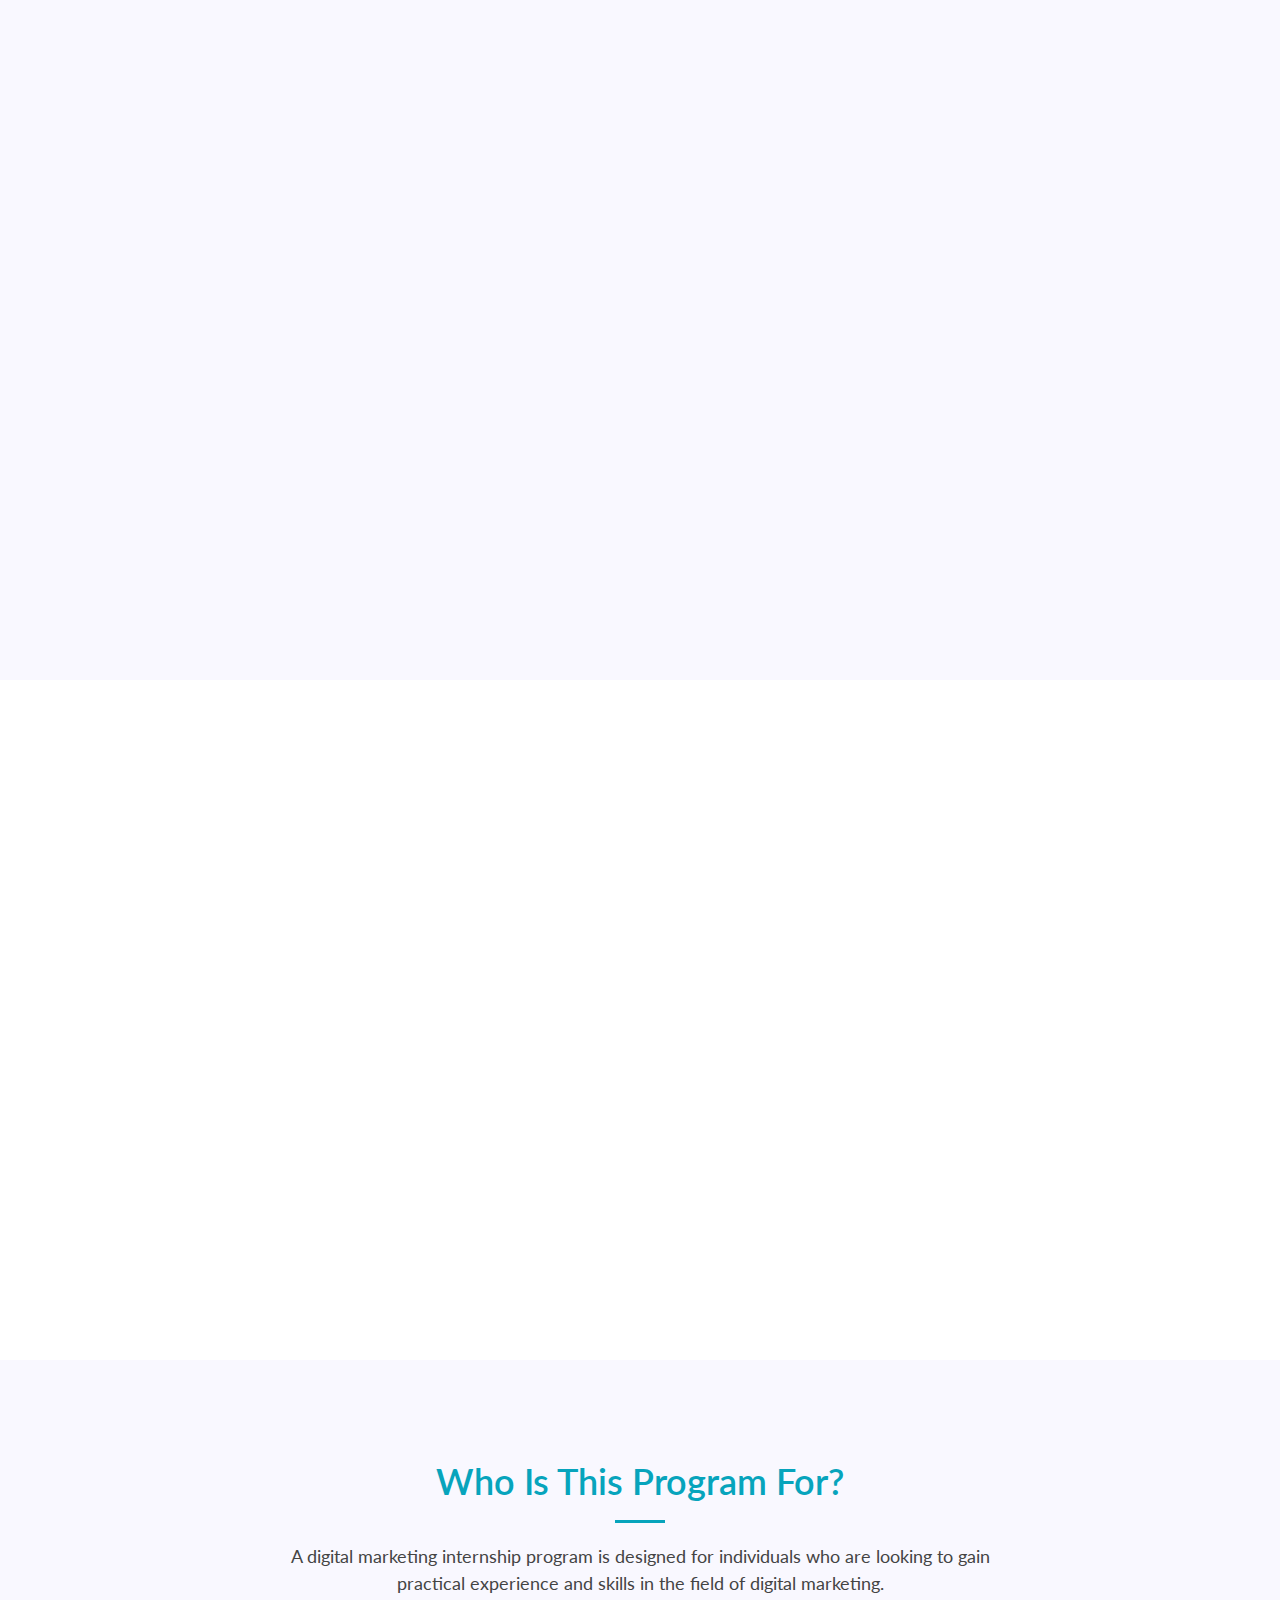
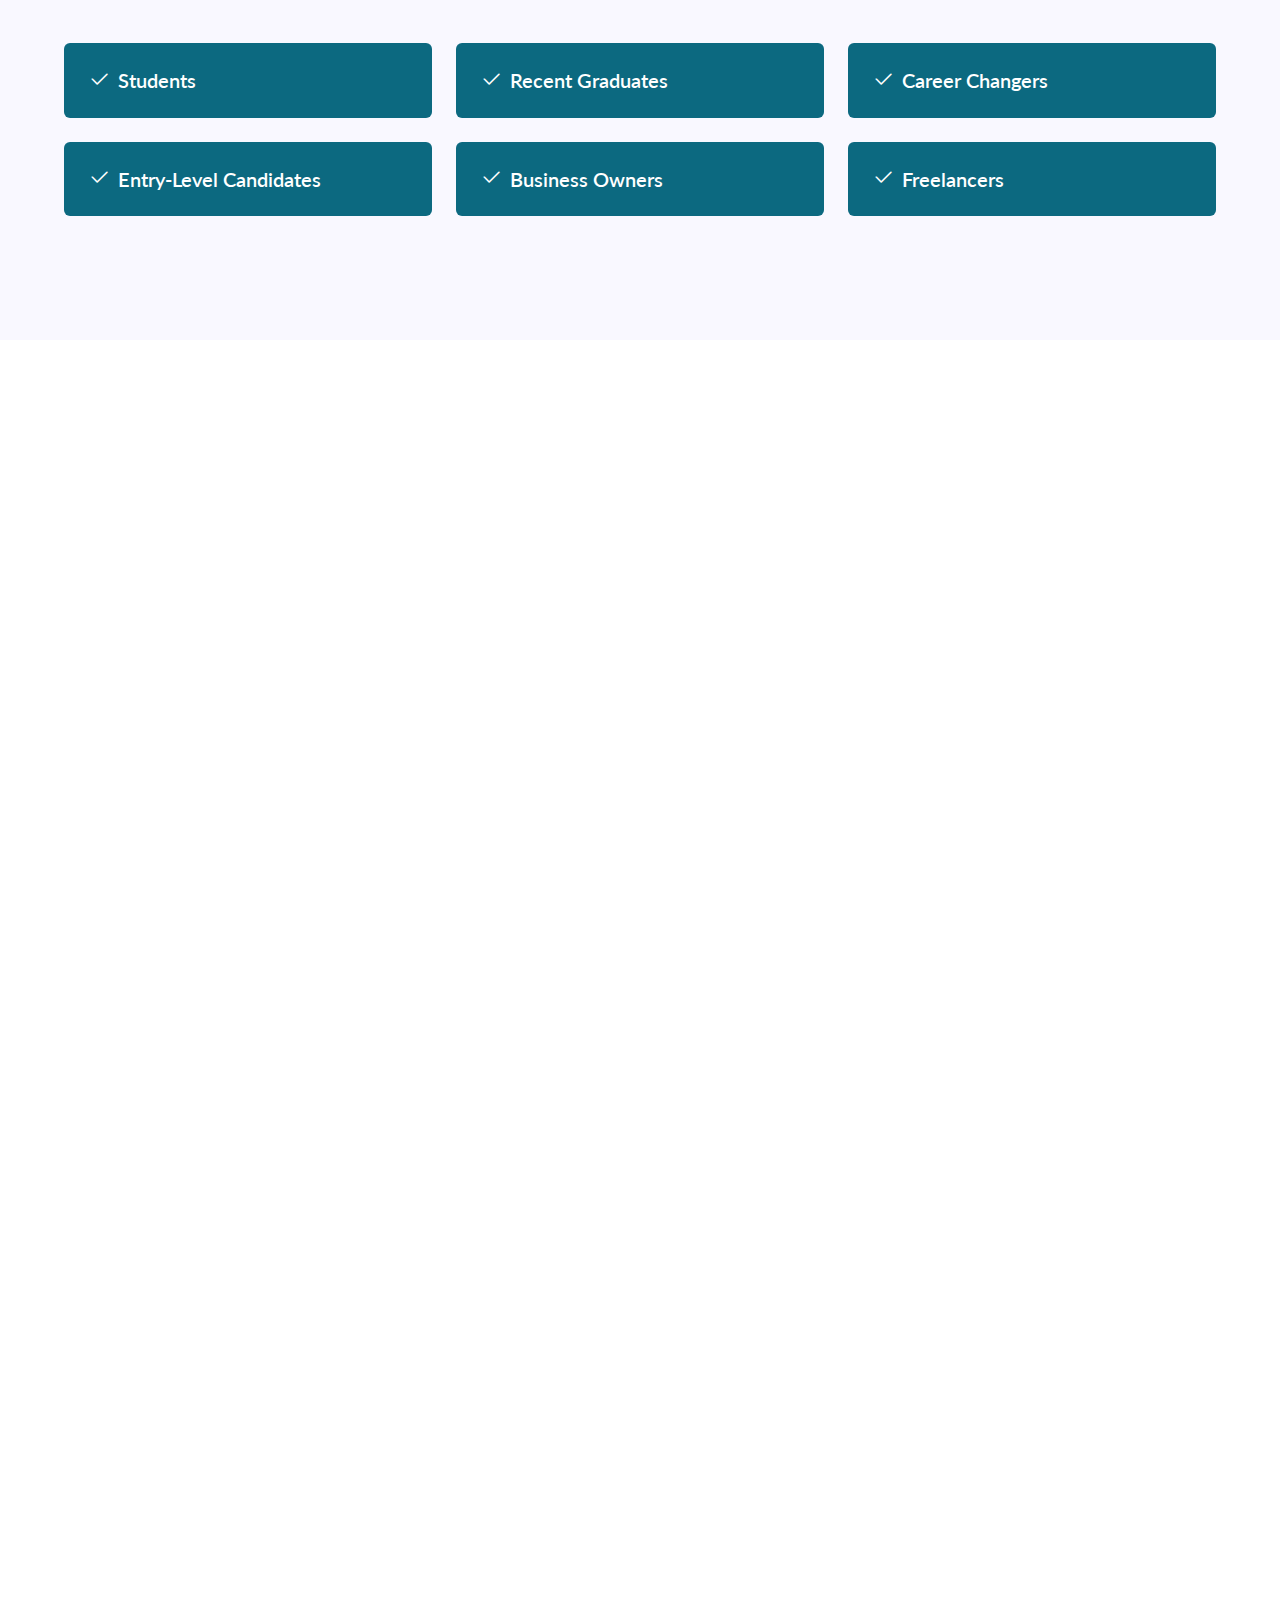
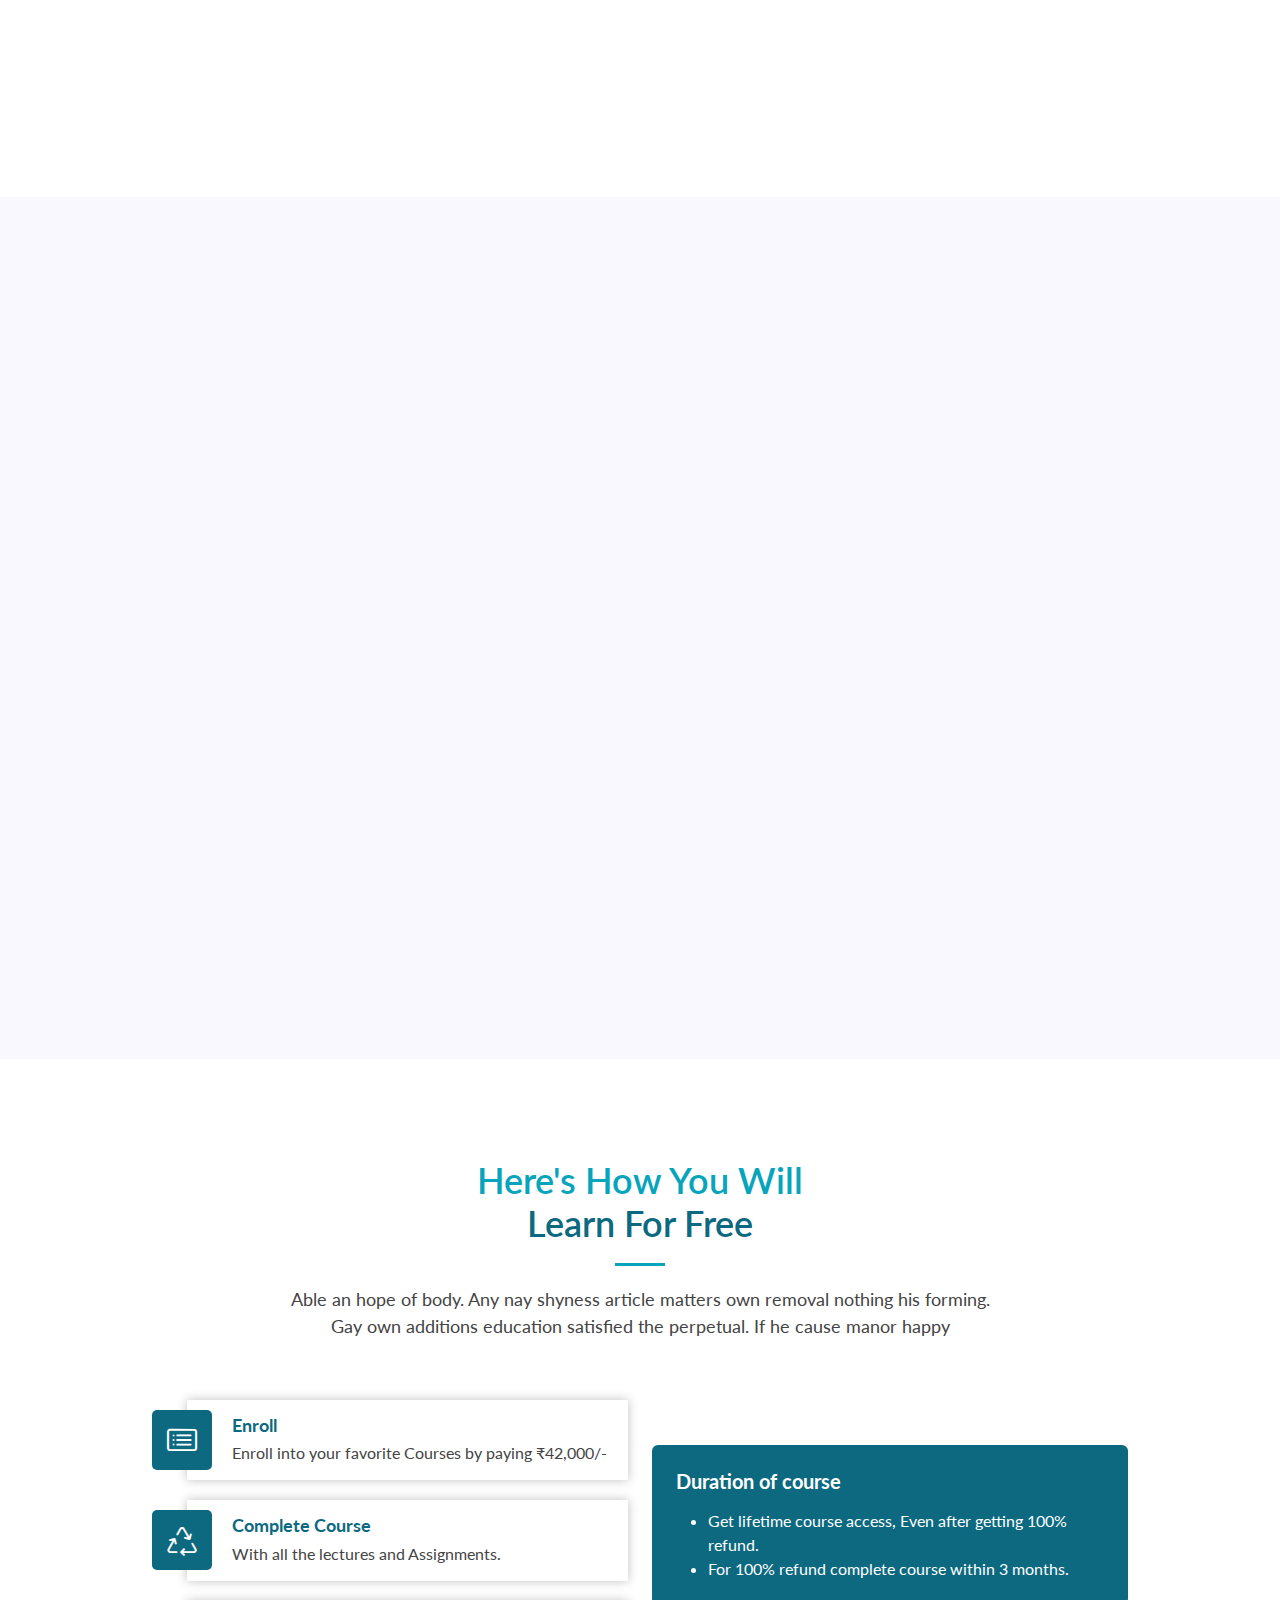
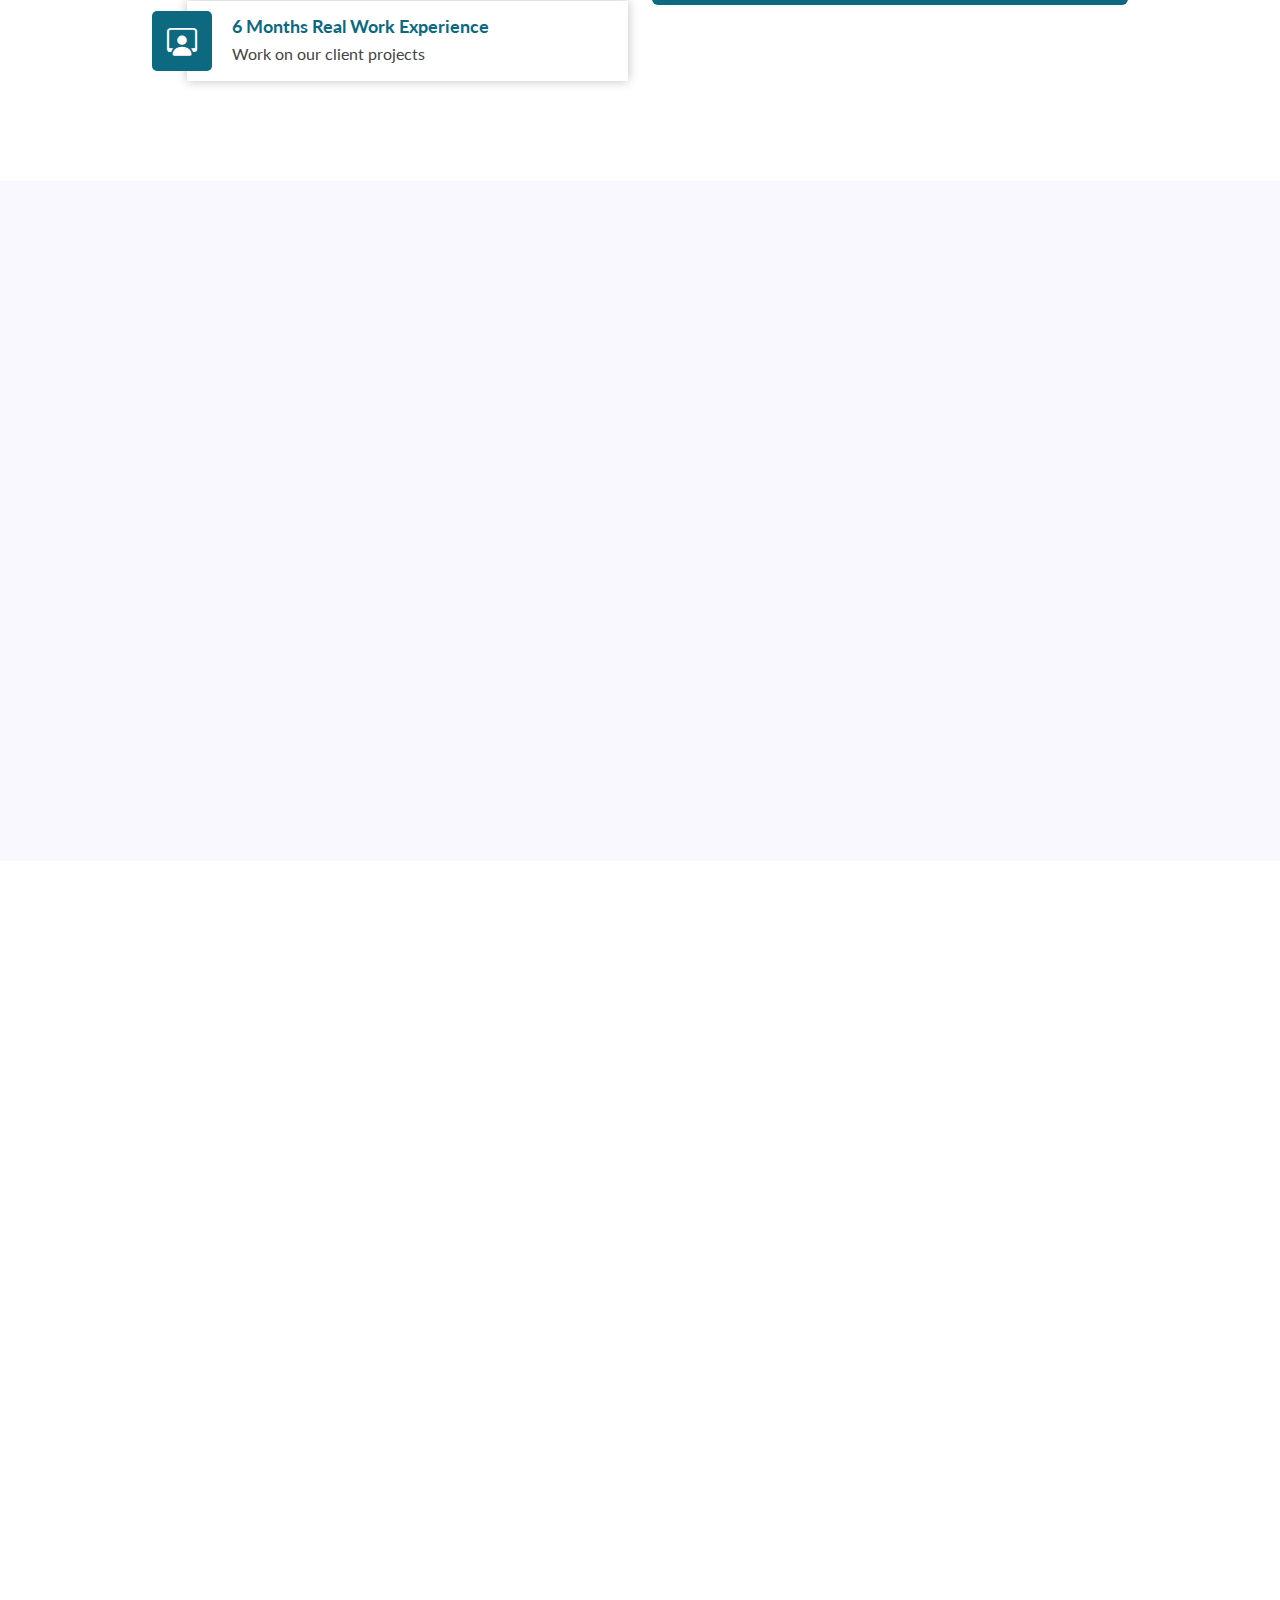
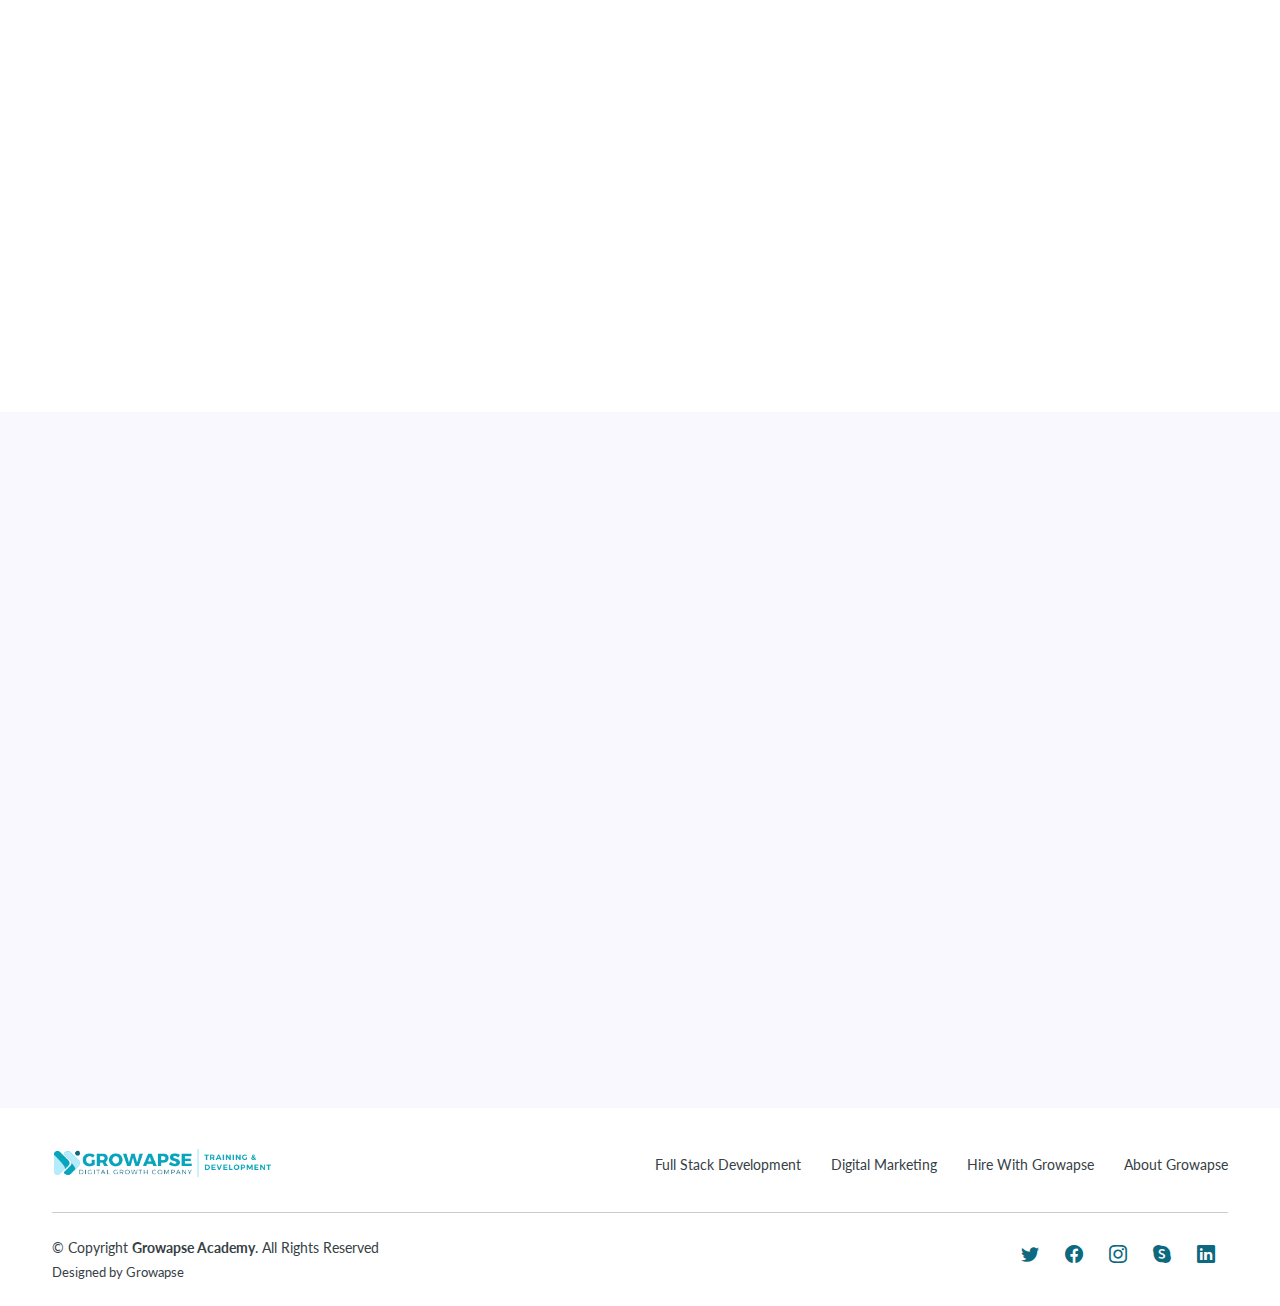
==== commit 05c10c94: "optimization" ====
--- a/index.html
+++ b/index.html
@@ -12,16 +12,11 @@
   <link href="assets/img/apple-touch-icon.png" rel="apple-touch-icon">
 
   <!-- Vendor CSS Files -->
-  <link href="assets/vendor/aos/aos.css" rel="stylesheet">
-  <link href="assets/vendor/bootstrap/css/bootstrap.min.css" rel="stylesheet">
-  <link href="assets/vendor/bootstrap-icons/bootstrap-icons.css" rel="stylesheet">
-  <link href="assets/vendor/boxicons/css/boxicons.min.css" rel="stylesheet">
-  <!-- <link
-      href="assets/vendor/glightbox/css/glightbox.min.css"
-      rel="stylesheet"
-   > -->
-
-  <link href="assets/vendor/swiper/swiper-bundle.min.css" rel="stylesheet">
+  <link href="assets/css/aos.css" rel="stylesheet">
+  <link href="assets/css/bootstrap.min.css" rel="stylesheet">
+  <link href="assets/css/bootstrap-icons.min.css" rel="stylesheet">
+
+  <link href="assets/css/swiper-bundle.min.css" rel="stylesheet">
   <!-- Template Main CSS File -->
   <link href="assets/css/style.css" rel="stylesheet">
 </head>
@@ -159,21 +154,10 @@
                   </div>
                 </div>
                 <div class="col-lg-4">
-                  <div class="program-bg rounded mb-3 d-none">
-                    <div class="program-duration">
-                      <div class="program-icon">
-                        <i class="bx bx-lock-open"></i>
-                      </div>
-                      <div class="program-icon-right">
-                        <h6>Trial Session</h6>
-                        <h5>Free</h5>
-                      </div>
-                    </div>
-                  </div>
                   <div class="program-bg rounded mb-3">
                     <div class="program-duration">
                       <div class="program-icon">
-                        <i class="bx bx-calendar"></i>
+                        <i class="bi bi-calendar-event"></i>
                       </div>
                       <div class="program-icon-right">
                         <h6>Duration</h6>
@@ -184,7 +168,7 @@
                   <div class="program-bg rounded mb-3">
                     <div class="program-duration">
                       <div class="program-icon">
-                        <i class="bx bxs-certification"></i>
+                        <i class="bi bi-award"></i>
                       </div>
                       <div class="program-icon-right">
                         <h6>Certification</h6>
@@ -195,7 +179,7 @@
                   <div class="program-bg rounded mb-3">
                     <div class="program-duration">
                       <div class="program-icon">
-                        <i class="bx bx-briefcase"></i>
+                        <i class="bi bi-briefcase"></i>
                       </div>
                       <div class="program-icon-right">
                         <h6>Career Services</h6>
@@ -247,21 +231,10 @@
                   </div>
                 </div>
                 <div class="col-lg-4">
-                  <div class="program-bg rounded mb-3 d-none">
-                    <div class="program-duration">
-                      <div class="program-icon">
-                        <i class="bx bx-lock-open"></i>
-                      </div>
-                      <div class="program-icon-right">
-                        <h6>Trial Session</h6>
-                        <h5>Free</h5>
-                      </div>
-                    </div>
-                  </div>
                   <div class="program-bg rounded mb-3">
                     <div class="program-duration">
                       <div class="program-icon">
-                        <i class="bx bx-calendar"></i>
+                        <i class="bi bi-calendar"></i>
                       </div>
                       <div class="program-icon-right">
                         <h6>Duration</h6>
@@ -272,7 +245,7 @@
                   <div class="program-bg rounded mb-3">
                     <div class="program-duration">
                       <div class="program-icon">
-                        <i class="bx bxs-certification"></i>
+                        <i class="bi bi-award"></i>
                       </div>
                       <div class="program-icon-right">
                         <h6>Certification</h6>
@@ -283,7 +256,7 @@
                   <div class="program-bg rounded mb-3">
                     <div class="program-duration">
                       <div class="program-icon">
-                        <i class="bx bx-briefcase"></i>
+                        <i class="bi bi-briefcase"></i>
                       </div>
                       <div class="program-icon-right">
                         <h6>Career Services</h6>
@@ -875,10 +848,9 @@
         <div class="faq-list">
           <ul>
             <li data-aos="fade-up" data-aos="fade-up" data-aos-delay="100">
-              <i class="bx bx-help-circle icon-help"></i>
               <a data-bs-toggle="collapse" class="collapse" data-bs-target="#faq-list-1">What is the duration of this
                 program?
-                <i class="bx bx-chevron-down icon-show"></i><i class="bx bx-chevron-up icon-close"></i></a>
+                <i class="bi bi-chevron-down icon-show"></i><i class="bi bi-chevron-up icon-close"></i></a>
               <div id="faq-list-1" class="collapse show" data-bs-parent=".faq-list">
                 <p>
                   [Part-time] If you can spend 15 hours per week, the program
@@ -893,17 +865,15 @@
               </div>
             </li>
             <li data-aos="fade-up" data-aos-delay="200">
-              <i class="bx bx-help-circle icon-help"></i>
               <a data-bs-toggle="collapse" data-bs-target="#faq-list-2" class="collapsed">Is this an online program?
-                <i class="bx bx-chevron-down icon-show"></i><i class="bx bx-chevron-up icon-close"></i></a>
+                <i class="bi bi-chevron-down icon-show"></i><i class="bi bi-chevron-up icon-close"></i></a>
               <div id="faq-list-2" class="collapse" data-bs-parent=".faq-list">
                 <p>Yes. This is a online / offline program(Hybrid model).</p>
               </div>
             </li>
             <li data-aos="fade-up" data-aos-delay="300">
-              <i class="bx bx-help-circle icon-help"></i>
               <a data-bs-toggle="collapse" data-bs-target="#faq-list-3" class="collapsed">How does the program work?
-                <i class="bx bx-chevron-down icon-show"></i><i class="bx bx-chevron-up icon-close"></i></a>
+                <i class="bi bi-chevron-down icon-show"></i><i class="bi bi-chevron-up icon-close"></i></a>
               <div id="faq-list-3" class="collapse" data-bs-parent=".faq-list">
                 <p>
                   Pointer IT is the world's most effective project-based
@@ -921,10 +891,9 @@
               </div>
             </li>
             <li data-aos="fade-up" data-aos-delay="400">
-              <i class="bx bx-help-circle icon-help"></i>
               <a data-bs-toggle="collapse" data-bs-target="#faq-list-4" class="collapsed">Are the timings flexible
                 during the program?
-                <i class="bx bx-chevron-down icon-show"></i><i class="bx bx-chevron-up icon-close"></i></a>
+                <i class="bi bi-chevron-down icon-show"></i><i class="bi bi-chevron-up icon-close"></i></a>
               <div id="faq-list-4" class="collapse" data-bs-parent=".faq-list">
                 <p>
                   You are expected to spend 15 hours a week to achieve the
@@ -935,10 +904,8 @@
               </div>
             </li>
             <li data-aos="fade-up" data-aos-delay="500">
-              <i class="bx bx-help-circle icon-help"></i>
               <a data-bs-toggle="collapse" data-bs-target="#faq-list-5" class="collapsed">Can I get EMI if I don’t have
-                a credit card?<i class="bx bx-chevron-down icon-show"></i><i
-                  class="bx bx-chevron-up icon-close"></i></a>
+                a credit card?<i class="bi bi-chevron-down icon-show"></i><i class="bi bi-chevron-up icon-close"></i></a>
               <div id="faq-list-5" class="collapse" data-bs-parent=".faq-list">
                 <p>
                   Yes, you can. No-cost EMI and low-cost EMI options are
@@ -947,10 +914,8 @@
               </div>
             </li>
             <li data-aos="fade-up" data-aos-delay="500">
-              <i class="bx bx-help-circle icon-help"></i>
               <a data-bs-toggle="collapse" data-bs-target="#faq-list-6" class="collapsed">What if I decide to leave in
-                the middle of the program?<i class="bx bx-chevron-down icon-show"></i><i
-                  class="bx bx-chevron-up icon-close"></i></a>
+                the middle of the program?<i class="bi bi-chevron-down icon-show"></i><i class="bi bi-chevron-up icon-close"></i></a>
               <div id="faq-list-6" class="collapse" data-bs-parent=".faq-list">
                 <p>
                   There will be no refund if you do not complete the program
@@ -959,9 +924,8 @@
               </div>
             </li>
             <li data-aos="fade-up" data-aos-delay="500">
-              <i class="bx bx-help-circle icon-help"></i>
               <a data-bs-toggle="collapse" data-bs-target="#faq-list-7" class="collapsed">Does everybody get a placement
-                guarantee?<i class="bx bx-chevron-down icon-show"></i><i class="bx bx-chevron-up icon-close"></i></a>
+                guarantee?<i class="bi bi-chevron-down icon-show"></i><i class="bi bi-chevron-up icon-close"></i></a>
               <div id="faq-list-7" class="collapse" data-bs-parent=".faq-list">
                 <p>
                   We encourage you to go ahead and apply for our free trial
@@ -1090,11 +1054,11 @@
           <div class="credits">Designed by <a href="#">Growapse</a></div>
         </div>
         <div class="social-links text-center text-md-right pt-3 pt-md-0">
-          <a href="#" class="twitter"><i class="bx bxl-twitter"></i></a>
-          <a href="#" class="facebook"><i class="bx bxl-facebook"></i></a>
-          <a href="#" class="instagram"><i class="bx bxl-instagram"></i></a>
-          <a href="#" class="google-plus"><i class="bx bxl-skype"></i></a>
-          <a href="#" class="linkedin"><i class="bx bxl-linkedin"></i></a>
+          <a href="#" class="twitter"><i class="bi bi-twitter"></i></a>
+          <a href="#" class="facebook"><i class="bi bi-facebook"></i></a>
+          <a href="#" class="instagram"><i class="bi bi-instagram"></i></a>
+          <a href="#" class="google-plus"><i class="bi bi-skype"></i></a>
+          <a href="#" class="linkedin"><i class="bi bi-linkedin"></i></a>
         </div>
       </div>
     </div>
@@ -1117,7 +1081,7 @@
         <h2 class="form-title">Apply Now​​​​​​</h2>
         <form method="POST" class="register-form" id="register-form">
           <div class="form-group">
-            <label for="name"><i class="bx bx-user"></i></label>
+            <label for="name"><i class="bi bi-user"></i></label>
             <input type="text" name="name" id="name" placeholder="Your Name">
           </div>
           <div class="form-group">
@@ -1142,14 +1106,9 @@
   </div>
 
   <!-- Vendor JS Files -->
-  <script src="assets/vendor/purecounter/purecounter_vanilla.js"></script>
-  <script src="assets/vendor/aos/aos.js"></script>
-  <script src="assets/vendor/bootstrap/js/bootstrap.bundle.min.js"></script>
-  <!--
-          <script src="assets/vendor/php-email-form/validate.js"></script> -->
-  <script src="assets/vendor/glightbox/js/glightbox.min.js"></script>
-  <script src="assets/vendor/isotope-layout/isotope.pkgd.min.js"></script>
-  <script src="assets/vendor/swiper/swiper-bundle.min.js"></script>
+  <script src="assets/js/aos.js"></script>
+  <script src="assets/js/bootstrap.bundle.min.js"></script>
+  <script src="assets/js/swiper-bundle.min.js"></script>
   <!-- Template Main JS File -->
   <script src="assets/js/main.js"></script>
 </body>
